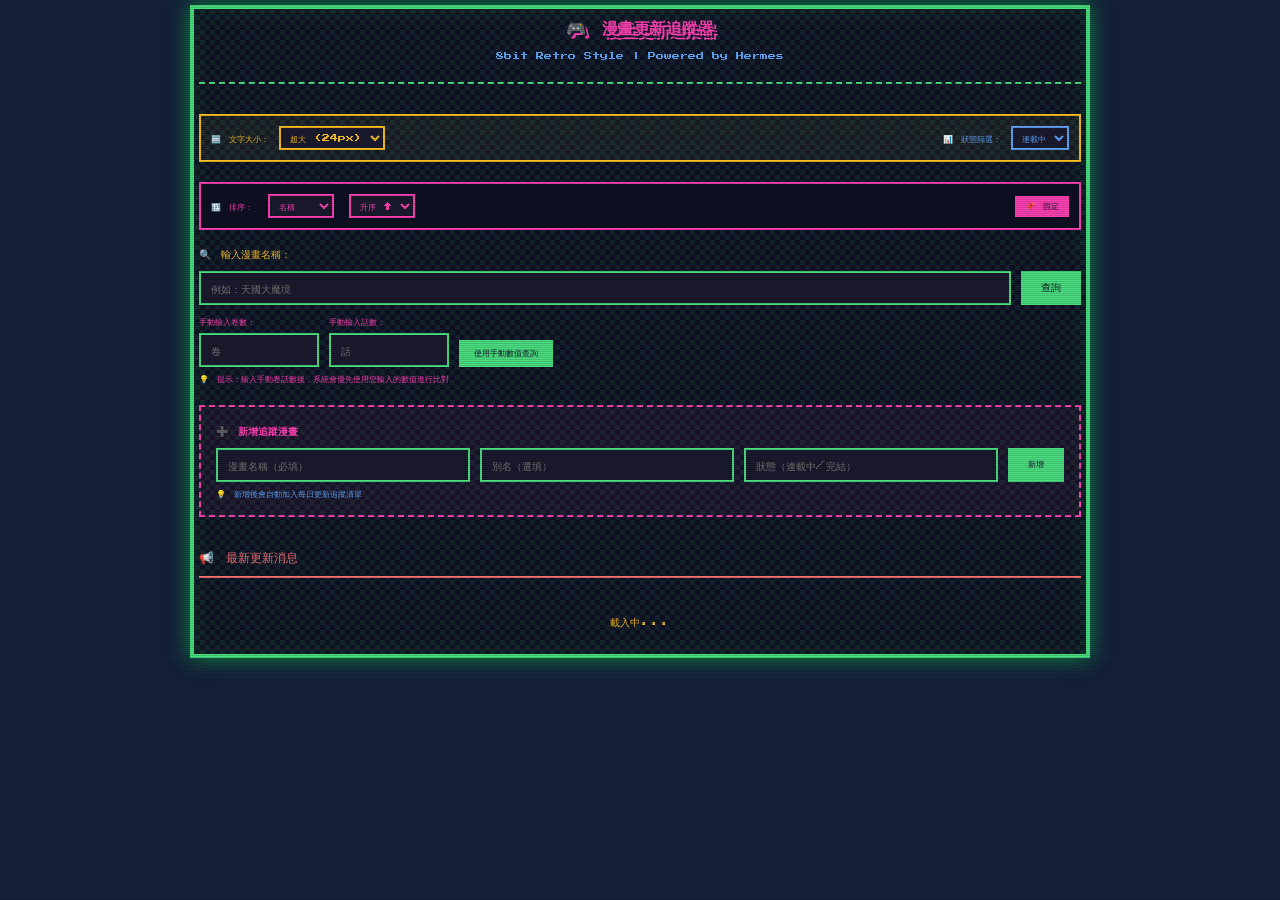
==== static/manga.html @ 92d8df5e "恢復到正常版本：字體更大+封面更大+AniList封面測試 基於提交 8b9b36c，這是之前確認過的穩定版本 準備進行設計美學升級" ====
<!DOCTYPE html>
<html lang="zh-TW">
<head>
    <meta charset="UTF-8">
    <meta name="viewport" content="width=device-width, initial-scale=1.0">
    <title>🎮 漫畫更新追蹤器 | 8bit Retro</title>
    <style>
        @import url('https://fonts.googleapis.com/css2?family=Press+Start+2P&display=swap');
        
        * {
            margin: 0;
            padding: 0;
            box-sizing: border-box;
        }
        
        body {
            background-color: #1a1a2e;
            color: #4ade80;
            font-family: 'Press Start 2P', monospace;
            font-size: var(--base-font-size, 10px);
            line-height: 1.6;
            min-height: 100vh;
            padding: 20px;
            background-image: 
                repeating-linear-gradient(0deg, rgba(0, 255, 65, 0.03) 0px, transparent 1px, transparent 2px, rgba(0, 255, 65, 0.03) 3px),
                repeating-linear-gradient(90deg, rgba(0, 255, 65, 0.03) 0px, transparent 1px, transparent 2px, rgba(0, 255, 65, 0.03) 3px);
        }
        
        .container {
            max-width: 900px;
            margin: 0 auto;
            border: 4px solid #4ade80;
            padding: 20px;
            background-color: rgba(15, 15, 35, 0.9);
            box-shadow: 0 0 20px rgba(0, 255, 65, 0.5),
                        inset 0 0 20px rgba(0, 255, 65, 0.1);
        }
        
        .header {
            text-align: center;
            margin-bottom: 30px;
            padding-bottom: 20px;
            border-bottom: 2px dashed #4ade80;
        }
        
        h1 {
            color: #ff41b4;
            font-size: var(--header-font-size, 16px);
            margin-bottom: 10px;
            text-shadow: 2px 2px 0 #1a1a2e, 4px 4px 0 #ff41b4;
        }
        
        .subtitle {
            color: #60a5fa;
            font-size: var(--small-font-size, 8px);
        }
        
        .controls-bar {
            display: flex;
            justify-content: space-between;
            align-items: center;
            margin-bottom: 20px;
            padding: 10px;
            border: 2px solid #fbbf24;
            background: rgba(255, 255, 65, 0.05);
            flex-wrap: wrap;
            gap: 10px;
        }
        
        .font-size-control, .status-filter {
            display: flex;
            align-items: center;
            gap: 10px;
            font-size: var(--small-font-size, 8px);
        }
        
        .font-size-control { color: #fbbf24; }
        .status-filter { color: #60a5fa; }
        
        .font-size-control select, .status-filter select {
            background: #1a1a2e;
            border: 2px solid;
            color: inherit;
            padding: 5px;
            font-family: 'Press Start 2P', monospace;
            font-size: var(--small-font-size, 8px);
            cursor: pointer;
        }
        
        .font-size-control select { border-color: #fbbf24; }
        .status-filter select { border-color: #60a5fa; }
        
        /* 浮動排序面板 */
        .sort-panel {
            position: sticky;
            top: 0;
            z-index: 100;
            background: rgba(15, 15, 35, 0.95);
            border: 2px solid #ff41b4;
            padding: 10px;
            margin-bottom: 15px;
            display: flex;
            align-items: center;
            gap: 15px;
            flex-wrap: wrap;
            transition: all 0.3s;
        }
        
        .sort-panel.floating {
            position: fixed;
            top: 10px;
            left: 50%;
            transform: translateX(-50%);
            max-width: 900px;
            width: 90%;
            box-shadow: 0 0 30px rgba(255, 65, 180, 0.8);
        }
        
        .sort-panel label {
            color: #ff41b4;
            font-size: var(--small-font-size, 8px);
        }
        
        .sort-panel select, .sort-panel button {
            background: #1a1a2e;
            border: 2px solid #ff41b4;
            color: #ff41b4;
            padding: 5px;
            font-family: 'Press Start 2P', monospace;
            font-size: var(--small-font-size, 8px);
            cursor: pointer;
        }
        
        .sort-panel button:hover {
            background: rgba(255, 65, 180, 0.2);
        }
        
        .sort-panel .toggle-float {
            margin-left: auto;
            background: #ff41b4;
            color: #1a1a2e;
            border: none;
            padding: 5px 10px;
        }
        
        .search-box {
            margin-bottom: 20px;
        }
        
        .search-box label {
            display: block;
            margin-bottom: 10px;
            color: #fbbf24;
            font-size: var(--base-font-size, 10px);
        }
        
        .input-group {
            display: flex;
            gap: 10px;
            margin-bottom: 10px;
        }
        
        input[type="text"], input[type="number"] {
            flex: 1;
            background: #1a1a2e;
            border: 2px solid #4ade80;
            color: #4ade80;
            padding: 10px;
            font-family: 'Press Start 2P', monospace;
            font-size: var(--base-font-size, 10px);
            outline: none;
        }
        
        input[type="text"]:focus, input[type="number"]:focus {
            box-shadow: 0 0 10px rgba(0, 255, 65, 0.8);
        }
        
        .manual-input {
            display: flex;
            gap: 10px;
            margin-top: 10px;
            flex-wrap: wrap;
        }
        
        .manual-input input {
            width: 120px;
        }
        
        .manual-input label {
            font-size: var(--small-font-size, 8px) !important;
            color: #ff41b4 !important;
            margin-bottom: 5px !important;
        }
        
        button {
            background: #4ade80;
            color: #1a1a2e;
            border: none;
            padding: 10px 20px;
            font-family: 'Press Start 2P', monospace;
            font-size: var(--base-font-size, 10px);
            cursor: pointer;
            transition: all 0.3s;
        }
        
        button:hover {
            background: #fbbf24;
            transform: scale(1.05);
        }
        
        button:active {
            transform: scale(0.95);
        }
        
        .add-manga-section {
            margin-top: 20px;
            padding: 15px;
            border: 2px dashed #ff41b4;
            background: rgba(255, 65, 180, 0.05);
        }
        
        .add-manga-section h3 {
            color: #ff41b4;
            font-size: var(--base-font-size, 10px);
            margin-bottom: 10px;
        }
        
        .add-manga-form {
            display: flex;
            gap: 10px;
            flex-wrap: wrap;
        }
        
        .add-manga-form input {
            flex: 1;
            min-width: 150px;
        }
        
        .updates-section {
            margin-top: 30px;
        }
        
        .section-title {
            color: #f87171;
            font-size: var(--base-font-size, 12px);
            margin-bottom: 15px;
            padding-bottom: 10px;
            border-bottom: 2px solid #f87171;
        }
        
        .update-item {
            background: rgba(0, 255, 65, 0.05);
            border: 1px solid #4ade80;
            padding: 15px;
            margin-bottom: 10px;
            transition: all 0.3s;
            font-size: var(--base-font-size, 10px);
            position: relative;
        }
        
        .update-item:hover {
            background: rgba(0, 255, 65, 0.1);
            transform: translateX(5px);
        }
        
        .manga-content {
            display: flex;
            gap: 15px;
            align-items: flex-start;
        }
        
        .manga-cover {
            flex-shrink: 0;
            width: 120px;
            height: 160px;
            border: 2px solid #4ade80;
            overflow: hidden;
            background: rgba(0, 0, 0, 0.3);
            display: flex;
            align-items: center;
            justify-content: center;
        }
        
        .manga-cover img {
            width: 100%;
            height: 100%;
            object-fit: cover;
        }
        
        .manga-cover.no-cover {
            color: #4ade80;
            font-size: var(--tiny-font-size, 7px);
            text-align: center;
            padding: 10px;
            line-height: 1.5;
        }
        
        /* 編輯模式時隱藏封面圖片，顯示輸入框 */
        .update-item.editing .manga-cover img,
        .update-item.editing .manga-cover .no-cover-text {
            display: none !important;
        }
        
        .update-item.editing .cover-edit {
            display: block !important;
        }
        
        .no-cover-text {
            color: #4ade80;
            font-size: var(--tiny-font-size, 7px);
            text-align: center;
            padding: 10px;
            line-height: 1.5;
            display: none;
        }
        
        .manga-details {
            flex: 1;
        }
        
        .update-item.editing {
            background: rgba(255, 65, 180, 0.1);
            border-color: #ff41b4;
        }
        
        .manga-title {
            color: #60a5fa;
            font-size: var(--base-font-size, 10px);
            margin-bottom: 5px;
        }
        
        .manga-info {
            color: #fbbf24;
            font-size: var(--small-font-size, 8px);
            margin-bottom: 3px;
        }
        
        .manga-info input {
            width: 60px;
            padding: 3px;
            margin-right: 5px;
            font-size: var(--small-font-size, 8px);
        }
        
        .manga-info select {
            background: #1a1a2e;
            border: 1px solid #fbbf24;
            color: #fbbf24;
            padding: 2px;
            font-size: var(--small-font-size, 8px);
            font-family: 'Press Start 2P', monospace;
        }
        
        .edit-controls {
            margin-top: 10px;
            display: flex;
            gap: 10px;
        }
        
        .edit-controls button {
            font-size: var(--small-font-size, 8px);
            padding: 5px 10px;
        }
        
        .edit-btn {
            position: absolute;
            top: 10px;
            right: 10px;
            background: #60a5fa;
            color: #1a1a2e;
            border: none;
            padding: 5px 10px;
            font-size: var(--tiny-font-size, 7px);
            cursor: pointer;
            z-index: 10;
        }
        
        .edit-btn:hover {
            background: #4ade80;
        }
        
        .status-badge {
            position: absolute;
            top: 40px;
            right: 10px;
            display: inline-block;
            padding: 3px 8px;
            font-size: var(--tiny-font-size, 7px);
            border: 1px solid;
            margin-top: 0;
            z-index: 10;
        }
        
        /* 刪除按鈕容器 */
        /* 舊的 CSS，已棄用 */
            position: absolute;
            top: 70px;
            right: 10px;
            margin-top: 0;
            z-index: 10;
        }
        
        .status-new { color: #4ade80; border-color: #4ade80; }
        .status-updated { color: #fbbf24; border-color: #fbbf24; }
        .status-ongoing { color: #60a5fa; border-color: #60a5fa; }
        .status-completed { color: #f87171; border-color: #f87171; }
        
        .loading {
            text-align: center;
            color: #fbbf24;
            padding: 20px;
            font-size: var(--base-font-size, 10px);
        }
        
        .error {
            color: #f87171;
            padding: 10px;
            border: 1px solid #f87171;
            background: rgba(255, 65, 65, 0.1);
            margin-top: 10px;
            font-size: var(--base-font-size, 10px);
        }
        
        .success {
            color: #4ade80;
            padding: 10px;
            border: 1px solid #4ade80;
            background: rgba(0, 255, 65, 0.1);
            margin-top: 10px;
            font-size: var(--base-font-size, 10px);
        }
        
        .pixel-border {
            position: relative;
        }
        
        .pixel-border::before {
            content: '';
            position: absolute;
            top: -4px;
            left: -4px;
            right: -4px;
            bottom: -4px;
            background: linear-gradient(45deg, #4ade80 25%, transparent 25%, transparent 75%, #4ade80 75%),
                        linear-gradient(45deg, #4ade80 25%, transparent 25%, transparent 75%, #4ade80 75%);
            background-size: 10px 10px;
            background-position: 0 0, 5px 5px;
            z-index: -1;
        }
        
        #result {
            margin-top: 20px;
        }
        
        .scanlines {
            position: fixed;
            top: 0;
            left: 0;
            width: 100%;
            height: 100%;
            pointer-events: none;
            z-index: 9999;
            background: repeating-linear-gradient(
                0deg,
                rgba(0, 0, 0, 0.15) 0px,
                rgba(0, 0, 0, 0.15) 1px,
                transparent 1px,
                transparent 2px
            );
        }
    
        
        /* 右側按鈕容器 */
        .action-buttons {
            position: absolute;
            top: 10px;
            right: 10px;
            display: flex;
            flex-direction: column;
            gap: 5px;
            align-items: flex-end;
            z-index: 10;
        }
        
        .action-buttons .edit-btn {
            position: static;
        }
        
        .action-buttons .status-badge {
            position: static;
            margin-top: 0;
        }
        
        .action-buttons .delete-btn-container {
            position: static;
            margin-top: 0;
        }
        
        /* 手機優化 */
                        @media (max-width: 768px) {
            :root {
                --base-font-size: 24px;
                --small-font-size: 20px;
                --tiny-font-size: 16px;
            }
            
            body {
                padding: 8px;
                background: #16213e;
                font-family: -apple-system, BlinkMacSystemFont, "Segoe UI", Roboto, sans-serif;
            }
            
            .container {
                padding: 8px;
                max-width: 100%;
            }
            
            /* 獲獎級卡片設計 */
            .update-item {
                flex-direction: column;
                padding: 0;
                margin-bottom: 16px;
                background: linear-gradient(145deg, #1a1a2a 0%, #252540 100%);
                border: 1px solid rgba(0, 255, 65, 0.2);
                border-radius: 16px;
                box-shadow: 
                    0 4px 24px rgba(0, 0, 0, 0.4),
                    0 0 0 1px rgba(0, 255, 65, 0.1) inset;
                position: relative;
                overflow: hidden;
                transition: transform 0.3s cubic-bezier(0.4, 0, 0.2, 1),
                            box-shadow 0.3s cubic-bezier(0.4, 0, 0.2, 1);
            }
            
            .update-item:active {
                transform: scale(0.98);
                box-shadow: 
                    0 2px 12px rgba(0, 0, 0, 0.6),
                    0 0 0 1px rgba(0, 255, 65, 0.2) inset;
            }
            
            /* 卡片頂部裝飾條 */
            .update-item::before {
                content: '';
                position: absolute;
                top: 0;
                left: 0;
                right: 0;
                height: 3px;
                background: linear-gradient(90deg, #4ade80, #60a5fa, #fbbf24);
                opacity: 0.8;
            }
            
            /* 內容區域 */
            .manga-content {
                flex-direction: row;
                padding: 16px;
                gap: 14px;
            }
            
            /* 封面區域 */
            .manga-cover {
                flex-shrink: 0;
                width: 120px;
                height: 160px;
                border-radius: 12px;
                overflow: hidden;
                box-shadow: 0 4px 12px rgba(0, 0, 0, 0.5);
                position: relative;
            }
            
            .cover-image {
                width: 100%;
                height: 100%;
                object-fit: cover;
                border-radius: 12px;
            }
            
            /* 文字內容區域 */
            .manga-details {
                flex: 1;
                min-width: 0;
                display: flex;
                flex-direction: column;
                gap: 6px;
            }
            
            /* 書名樣式 - 現代化 */
            .manga-title {
                max-width: 100%;
                white-space: normal;
                overflow: visible;
                text-overflow: clip;
                font-size: 16px;
                font-weight: 700;
                color: #4ade80;
                line-height: 1.3;
                margin-bottom: 4px;
                text-shadow: 0 0 10px rgba(0, 255, 65, 0.3);
            }
            
            /* 資訊文字 */
            .manga-info {
                font-size: 12px;
                color: #aaa;
                line-height: 1.4;
            }
            
            .manga-info span {
                color: #fff;
                font-weight: 500;
            }
            
            /* 狀態標籤 - 現代化 */
            .status-badge {
                position: static;
                display: inline-block;
                padding: 4px 10px;
                font-size: 10px;
                font-weight: 600;
                border-radius: 20px;
                text-transform: uppercase;
                letter-spacing: 0.5px;
                width: fit-content;
                margin-top: 4px;
            }
            
            .status-ongoing {
                background: rgba(65, 180, 255, 0.2);
                color: #60a5fa;
                border: 1px solid rgba(65, 180, 255, 0.5);
            }
            
            .status-completed {
                background: rgba(255, 65, 65, 0.2);
                color: #f87171;
                border: 1px solid rgba(255, 65, 65, 0.5);
            }
            
            /* 持有 vs 市場最新 - 底層區域 */
            #comparison-${index} {
                max-width: 100% !important;
                margin: 0 !important;
                margin-left: 0 !important;
                background: rgba(0, 0, 0, 0.3) !important;
                border: none !important;
                border-top: 1px solid rgba(255, 255, 255, 0.1) !important;
                border-radius: 0 0 16px 16px !important;
                padding: 14px 16px !important;
                backdrop-filter: blur(10px);
            }
            
            #comparison-${index} > div:first-child {
                font-size: 12px !important;
                font-weight: 600 !important;
                margin-bottom: 8px !important;
            }
            
            /* 操作按鈕 - 底層固定區 */
            .action-buttons {
                position: static !important;
                flex-direction: row !important;
                justify-content: center !important;
                gap: 8px !important;
                padding: 12px 16px !important;
                margin: 0 !important;
                background: rgba(0, 0, 0, 0.2);
                border-top: 1px solid rgba(255, 255, 255, 0.1);
                border-radius: 0 0 16px 16px;
            }
            
            .edit-btn {
                position: static !important;
                background: linear-gradient(135deg, #60a5fa, #0080ff) !important;
                color: #fff !important;
                border: none !important;
                padding: 8px 16px !important;
                border-radius: 8px !important;
                font-size: 11px !important;
                font-weight: 600 !important;
                box-shadow: 0 2px 8px rgba(65, 180, 255, 0.3) !important;
                transition: all 0.2s !important;
            }
            
            .edit-btn:active {
                transform: scale(0.95) !important;
                box-shadow: 0 1px 4px rgba(65, 180, 255, 0.5) !important;
            }
            
            .delete-btn-container {
                position: static !important;
            }
            
            .delete-btn {
                background: linear-gradient(135deg, #f87171, #cc0000) !important;
                color: #fff !important;
                border: none !important;
                padding: 8px 16px !important;
                border-radius: 8px !important;
                font-size: 11px !important;
                font-weight: 600 !important;
                box-shadow: 0 2px 8px rgba(255, 65, 65, 0.3) !important;
                transition: all 0.2s !important;
            }
            
            .delete-btn:active {
                transform: scale(0.95) !important;
                box-shadow: 0 1px 4px rgba(255, 65, 65, 0.5) !important;
            }
        }
            
            body {
                padding: 5px;
                background: #16213e;  /* 更深色的背景 */
            }
            
            .container {
                padding: 5px;
            }
            
            /* 卡片式設計 */
            .update-item {
                flex-direction: row;
                padding: 12px;
                margin-bottom: 10px;
                background: #1a1a2a;  /* 卡片背景 */
                border: 1px solid #333;
                border-radius: 8px;
                box-shadow: 0 2px 8px rgba(0,0,0,0.3);
                position: relative;
                transition: transform 0.2s;
            }
            
            .update-item:active {
                transform: scale(0.98);  /* 點擊反饋 */
            }
            
            /* 封面和內容並排 */
            .manga-content {
                flex-direction: row;
                flex-wrap: wrap;
                width: 100%;
            }
            
            /* 封面區域 */
            .manga-cover {
                margin-right: 15px;
                flex-shrink: 0;
                width: 130px;
                height: 180px;
            }
            
            .cover-image {
                width: 90px;  /* 稍大一些 */
                height: 120px;
                border-radius: 4px;
                box-shadow: 0 2px 4px rgba(0,0,0,0.5);
            }
            
            /* 文字內容區域 */
            .manga-details {
                flex: 1;
                min-width: 0;
                display: flex;
                flex-direction: column;
            }
            
            /* 書名樣式 */
            .manga-title {
                max-width: 100%;
                white-space: normal;
                overflow: visible;
                text-overflow: clip;
                font-size: 14px;
                font-weight: bold;
                margin-bottom: 6px;
                color: #4ade80;
            }
            
            /* 資訊文字 */
            .manga-info {
                font-size: 11px;
                margin-bottom: 4px;
            }
            
            /* 持有 vs 市場最新 - 移到封面右邊 */
            #comparison-${index} {
                max-width: 100% !important;
                margin-left: 0 !important;
                margin-top: 8px;
                background: #252540 !important;  /* 深色背景 */
                border: 1px solid #444 !important;
                border-radius: 6px !important;
                padding: 8px !important;
            }
            
            /* 按鈕容器 - 移到最下方 */
            .action-buttons {
                position: static;
                flex-direction: row;
                flex-wrap: wrap;
                justify-content: center;
                margin-top: 12px;
                padding-top: 10px;
                border-top: 1px solid #333;
                width: 100%;
                gap: 8px;
            }
            
            .action-buttons .edit-btn,
            .action-buttons .status-badge,
            .action-buttons .delete-btn-container {
                margin: 2px;
            }
            
            /* 狀態標籤 */
            .status-badge {
                font-size: 10px;
                padding: 3px 8px;
            }
        }
            
            body {
                padding: 5px;
            }
            
            .container {
                padding: 5px;
            }
            
            .update-item {
                flex-direction: column;
                padding: 8px;
            }
            
            .manga-content {
                flex-direction: row;  /* 手機上封面和內容並排 */
                flex-wrap: wrap;
            }
            
            .manga-content > div:first-child {
                margin-right: 10px;  /* 封面右側間距 */
            }
            
            .manga-details {
                width: 100%;
            }
            
            .action-buttons {
                position: static;
                flex-direction: row;
                flex-wrap: wrap;
                justify-content: flex-end;
                margin-top: 10px;
                padding-top: 10px;
                border-top: 1px solid #333;
                width: 100%;
            }
            
            .cover-image {
                width: 80px;
                height: 110px;
            }
            
            #comparison-${index} {
                max-width: 100% !important;
                margin-left: 0 !important;
                margin-top: 10px;
                flex: 1;  /* 佔據剩餘空間 */
                min-width: 200px;  /* 最小寬度 */
            }
        }
        
        @media (max-width: 480px) {
            :root {
                --base-font-size: 12px;
                --small-font-size: 10px;
                --tiny-font-size: 8px;
            }
            
            .cover-image {
                width: 60px;
                height: 80px;
            }
            
            .manga-title {
                font-size: 12px;
                max-width: 100%;  /* 手機上不需要預留右側空間 */
                white-space: normal;  /* 允許換行 */
                overflow: visible;
                text-overflow: clip;
            }
        }

    
        
        /* 按鈕容器 - 絕對定位在右上角 */
        .update-item {
            position: relative;  /* 讓子元素的 absolute 相對於此元素 */
        }
        
        .edit-btn {
            position: absolute;
            top: 10px;
            right: 10px;
            background: #60a5fa;
            color: #1a1a2e;
            border: none;
            padding: 5px 10px;
            font-size: var(--tiny-font-size, 7px);
            cursor: pointer;
            z-index: 10;
        }
        
        .edit-btn:hover {
            background: #4ade80;
        }
        
        .status-badge {
            position: absolute;
            top: 40px;  /* 在編輯按鈕下方 */
            right: 10px;
            display: inline-block;
            padding: 3px 8px;
            font-size: var(--tiny-font-size, 7px);
            border: 1px solid;
            margin-top: 0;
            z-index: 10;
        }
        
        /* 刪除按鈕容器 - 絕對定位在狀態標籤下方 */
        .delete-btn-container {
            position: absolute;
            top: 70px;  /* 在狀態標籤下方 */
            right: 10px;
            margin-top: 0;
            z-index: 10;
        }
        
        .delete-btn-container .delete-btn {
            background: #f87171;
            color: #fff;
            border: 1px solid #f87171;
            font-size: var(--tiny-font-size, 7px);
            padding: 2px 6px;
            cursor: pointer;
        }
        
        /* 書名過長處理 */
        .manga-title {
            max-width: calc(100% - 120px);  /* 預留右側按鈕空間 */
            overflow: hidden;
            text-overflow: ellipsis;
            white-space: nowrap;
            margin-bottom: 8px;
        }
        
        /* 手機優化 */
        @media (max-width: 768px) {
            :root {
                --base-font-size: 12px;
                --small-font-size: 10px;
                --tiny-font-size: 8px;
            }
            
            body {
                padding: 5px;
            }
            
            .container {
                padding: 5px;
            }
            
            .update-item {
                flex-direction: column;
                padding: 8px;
                position: relative;
            }
            
            .manga-content {
                flex-direction: row;  /* 手機上封面和內容並排 */
                flex-wrap: wrap;
            }
            
            .manga-content > div:first-child {
                margin-right: 10px;  /* 封面右側間距 */
            }
            
            .manga-details {
                width: 100%;
            }
            
            /* 手機上按鈕移到下方，水平排列 */
            .edit-btn {
                position: static;
                margin: 5px 2px;
            }
            
            .status-badge {
                position: static;
                margin: 5px 2px;
            }
            
            .delete-btn-container {
                position: static !important;
                margin: 5px 2px !important;
                text-align: center !important;
            }
            
            /* 手機上按鈕容器 */
            .update-item::after {
                content: '';
                display: table;
                clear: both;
            }
            
            .cover-image {
                width: 80px;
                height: 110px;
            }
            
            .manga-title {
                max-width: 100%;  /* 手機上不需要預留右側空間 */
            }
            
            #comparison-${index} {
                max-width: 100% !important;
                margin-left: 0 !important;
                margin-top: 10px;
                flex: 1;  /* 佔據剩餘空間 */
                min-width: 200px;  /* 最小寬度 */
            }
        }
        
        @media (max-width: 480px) {
            :root {
                --base-font-size: 12px;
                --small-font-size: 10px;
                --tiny-font-size: 8px;
            }
            
            .cover-image {
                width: 60px;
                height: 80px;
            }
            
            .manga-title {
                font-size: 12px;
                max-width: 100%;  /* 手機上不需要預留右側空間 */
                white-space: normal;  /* 允許換行 */
                overflow: visible;
                text-overflow: clip;
            }
        }
    </style>
</head>
<body>
    <div class="scanlines"></div>
    
    <div class="container pixel-border">
        <div class="header">
            <h1>🎮 漫畫更新追蹤器</h1>
            <div class="subtitle">8bit Retro Style | Powered by Hermes</div>
        </div>
        
        <div class="controls-bar">
            <div class="font-size-control">
                <label>🔤 文字大小：</label>
                <select id="fontSizeSelect" onchange="changeFontSize()">
                    <option value="small">小 (10px)</option>
                    <option value="medium">中小 (12px)</option>
                    <option value="default">中 (14px)</option>
                    <option value="large">大 (16px)</option>
                    <option value="xlarge">特大 (20px)</option>
                    <option value="xxlarge" selected>超大 (24px)</option>
                    <option value="xxxlarge">巨大 (28px)</option>
                    <option value="mega">超巨 (32px)</option>
                    <option value="giga">極限 (36px)</option>
                </select>
            </div>
            
            <div class="status-filter">
                <label>📊 狀態篩選：</label>
                <select id="statusFilter" onchange="filterUpdates()">
                    <option value="all">全部</option>
                    <option value="ongoing" selected>連載中</option>
                    <option value="completed">已完結</option>
                </select>
            </div>
        </div>
        
        <!-- 浮動排序面板 -->
        <div class="sort-panel" id="sortPanel">
            <label>🔃 排序：</label>
            <select id="sortField" onchange="sortUpdates()">
                <option value="name">名稱</option>
                <option value="volume">卷數</option>
                <option value="chapter">話數</option>
                <option value="status">狀態</option>
                <option value="author">作者</option>
                <option value="lastModified">更新日期</option>
            </select>
            <select id="sortOrder" onchange="sortUpdates()">
                <option value="asc">升序 ↑</option>
                <option value="desc">降序 ↓</option>
            </select>
            <button class="toggle-float" onclick="toggleFloat()">📌 固定</button>
        </div>
        
        <div class="search-box">
            <label>🔍 輸入漫畫名稱：</label>
            <div class="input-group">
                <input type="text" id="mangaInput" placeholder="例如：天國大魔境" />
                <button onclick="queryManga()">查詢</button>
            </div>
            
            <div class="manual-input">
                <div>
                    <label>手動輸入卷數：</label>
                    <input type="number" id="manualVolume" placeholder="卷" min="0" />
                </div>
                <div>
                    <label>手動輸入話數：</label>
                    <input type="number" id="manualChapter" placeholder="話" min="0" />
                </div>
                <div style="display: flex; align-items: flex-end;">
                    <button onclick="queryMangaWithManual()" style="font-size: var(--small-font-size, 8px); padding: 8px 15px;">使用手動數值查詢</button>
                </div>
            </div>
            <div style="margin-top: 5px; font-size: var(--small-font-size, 8px); color: #ff41b4;">
                💡 提示：輸入手動卷話數後，系統會優先使用您輸入的數值進行比對
            </div>
        </div>
        
        <div id="result"></div>
        
        <div class="add-manga-section">
            <h3>➕ 新增追蹤漫畫</h3>
            <div class="add-manga-form">
                <input type="text" id="newMangaName" placeholder="漫畫名稱（必填）" />
                <input type="text" id="newMangaAlias" placeholder="別名（選填）" />
                <input type="text" id="newMangaStatus" placeholder="狀態（連載中/完結）" />
                <button onclick="addNewManga()" style="font-size: var(--small-font-size, 8px);">新增</button>
            </div>
            <div style="margin-top: 5px; font-size: var(--small-font-size, 8px); color: #60a5fa;">
                💡 新增後會自動加入每日更新追蹤清單
            </div>
        </div>
        
        <div class="updates-section">
            <div class="section-title">📢 最新更新消息</div>
            <div id="updatesList">
                <div class="loading">載入中...</div>
            </div>
        </div>
    </div>
    
    <script>
        // 儲存所有更新資料
        let allUpdates = [];
        let isFloating = false;
        
        // 文字大小設定
        function changeFontSize() {
            const size = document.getElementById('fontSizeSelect').value;
            const root = document.documentElement;
            
            switch(size) {
                case 'small':
                    root.style.setProperty('--base-font-size', '10px');
                    root.style.setProperty('--small-font-size', '8px');
                    root.style.setProperty('--tiny-font-size', '7px');
                    break;
                case 'medium':
                    root.style.setProperty('--base-font-size', '12px');
                    root.style.setProperty('--small-font-size', '10px');
                    root.style.setProperty('--tiny-font-size', '8px');
                    break;
                case 'default':
                    root.style.setProperty('--base-font-size', '14px');
                    root.style.setProperty('--small-font-size', '12px');
                    root.style.setProperty('--tiny-font-size', '10px');
                    break;
                case 'large':
                    root.style.setProperty('--base-font-size', '16px');
                    root.style.setProperty('--small-font-size', '14px');
                    root.style.setProperty('--tiny-font-size', '12px');
                    break;
                case 'xlarge':
                    root.style.setProperty('--base-font-size', '20px');
                    root.style.setProperty('--small-font-size', '16px');
                    root.style.setProperty('--tiny-font-size', '14px');
                    break;
                case 'xxlarge':
                    root.style.setProperty('--base-font-size', '24px');
                    root.style.setProperty('--small-font-size', '20px');
                    root.style.setProperty('--tiny-font-size', '16px');
                    break;
                case 'xxxlarge':
                    root.style.setProperty('--base-font-size', '28px');
                    root.style.setProperty('--small-font-size', '24px');
                    root.style.setProperty('--tiny-font-size', '20px');
                    break;
                case 'mega':
                    root.style.setProperty('--base-font-size', '32px');
                    root.style.setProperty('--small-font-size', '28px');
                    root.style.setProperty('--tiny-font-size', '24px');
                    break;
                case 'giga':
                    root.style.setProperty('--base-font-size', '36px');
                    root.style.setProperty('--small-font-size', '32px');
                    root.style.setProperty('--tiny-font-size', '28px');
                    break;
            }
        }
            
            localStorage.setItem('manga-font-size', size);
        }
        
        // 載入保存的字體大小設定
        window.addEventListener('load', function() {
            const savedSize = localStorage.getItem('manga-font-size');
            if (savedSize) {
                document.getElementById('fontSizeSelect').value = savedSize;
                changeFontSize();
            }
            loadUpdates();
        });
        
        // 切換浮動/固定排序面板
        function toggleFloat() {
            const panel = document.getElementById('sortPanel');
            const btn = panel.querySelector('.toggle-float');
            
            isFloating = !isFloating;
            
            if (isFloating) {
                panel.classList.add('floating');
                btn.textContent = '📍 浮動中';
            } else {
                panel.classList.remove('floating');
                btn.textContent = '📌 固定';
            }
        }
        
        // 排序功能
        function sortUpdates() {
            const field = document.getElementById('sortField').value;
            const order = document.getElementById('sortOrder').value;
            
            allUpdates.sort((a, b) => {
                let valA, valB;
                
                switch(field) {
                    case 'name':
                        valA = (a.name || '').toLowerCase();
                        valB = (b.name || '').toLowerCase();
                        break;
                    case 'volume':
                        valA = parseInt(a.volume) || 0;
                        valB = parseInt(b.volume) || 0;
                        break;
                    case 'chapter':
                        valA = parseInt(a.chapter) || 0;
                        valB = parseInt(b.chapter) || 0;
                        break;
                    case 'status':
                        valA = a.status || '';
                        valB = b.status || '';
                        break;
                    case 'author':
                        valA = (a.author || '未知').toLowerCase();
                        valB = (b.author || '未知').toLowerCase();
                        break;
                    case 'lastModified':
                        // 將日期字符串轉換為時間戳進行比較
                        valA = a.lastModified && a.lastModified !== 'N/A' ? new Date(a.lastModified).getTime() : 0;
                        valB = b.lastModified && b.lastModified !== 'N/A' ? new Date(b.lastModified).getTime() : 0;
                        break;
                    default:
                        return 0;
                }
                
                let result = 0;
                if (typeof valA === 'string') {
                    result = valA.localeCompare(valB);
                } else {
                    result = valA - valB;
                }
                
                return order === 'desc' ? -result : result;
            });
            
            renderUpdates();
        }
        
        // 狀態篩選
        function filterUpdates() {
            const status = document.getElementById('statusFilter').value;
            
            let filtered = allUpdates;
            if (status !== 'all') {
                filtered = allUpdates.filter(update => {
                    if (status === 'ongoing') return update.status !== '完結' && update.status !== 'FINISHED';
                    if (status === 'completed') return update.status === '完結' || update.status === 'FINISHED';
                    return true;
                });
            }
            
            renderUpdates(filtered);
        }
        
        // 渲染更新列表
        function renderUpdates(updates) {
            const updatesList = document.getElementById('updatesList');
            const data = updates || allUpdates;
            
            if (data.length > 0) {
                updatesList.innerHTML = data.map((update, index) => {
                    const isCompleted = update.status === '完結' || update.status === 'FINISHED';
                    const coverUrl = update.cover_url;
                    
                    // 預先處理封面 HTML
                    let coverHtml = '';
                    const coverId = `cover-display-${index}`;
                    if (coverUrl) {
                        coverHtml = `
                            <div class="manga-cover" id="${coverId}">
                                <img src="${coverUrl}" alt="${update.name}" 
                                     onload="console.log('✅ 封面加載成功:', this.src);" 
                                     onerror="if(!this.dataset.retried) { this.dataset.retried = true; if('${update.anilist_id}') { this.src = 'https://anilist.co/img/dir/manga/${update.anilist_id}.jpg'; } else { this.parentElement.classList.add('no-cover'); this.style.display='none'; this.nextElementSibling.style.display='block'; } }" />
                                <div class="no-cover-text" style="display:none;">📚<br>無封面</div>
                                <div class="cover-edit" style="display:none; margin-top:5px; text-align:center;">
                                    <small style="color:#4ade80; font-size:var(--tiny-font-size, 7px);">封面URL:</small><br>
                                    <input type="text" id="edit-cover-${index}" value="${coverUrl}" placeholder="輸入封面圖片URL" style="width:90px; font-size:var(--tiny-font-size, 7px); background:#000; color:#4ade80; border:1px solid #4ade80;" />
                                </div>
                            </div>
                        `;
                    } else {
                        coverHtml = `
                            <div class="manga-cover no-cover" id="${coverId}">
                                📚<br>無封面
                                <div class="cover-edit" style="display:none; margin-top:5px; text-align:center;">
                                    <small style="color:#4ade80; font-size:var(--tiny-font-size, 7px);">封面URL:</small><br>
                                    <input type="text" id="edit-cover-${index}" value="" placeholder="輸入封面圖片URL" style="width:90px; font-size:var(--tiny-font-size, 7px); background:#000; color:#4ade80; border:1px solid #4ade80;" />
                                </div>
                            </div>
                        `;
                    }
                    
                    return `
                        <div class="update-item" id="item-${index}">
                            <div class="action-buttons">
                            <button class="edit-btn" onclick="toggleEdit(${index})">✏️ 編輯</button>
                            <span class="status-badge ${isCompleted ? 'status-completed' : 'status-ongoing'}">
                                ${isCompleted ? '已完結' : '連載中'}
                            </span>
                            
                            <div class="manga-content">
                                ${coverHtml}
                                
                                <div class="manga-details" style="display:flex; flex-wrap:wrap; align-items:flex-start;">
                                    <div style="flex:1; min-width:0;">
                                        <div class="manga-title" style="margin-bottom:8px;" title="${update.name}">
                                            📚 ${update.name}
                                        </div>
                                    <div class="manga-info" id="author-info-${index}">
                                        <span class="info-display">
                                            作者: ${update.author || '未知'}
                                        </span>
                                        <span class="info-edit" style="display:none;">
                                            作者: <input type="text" id="edit-author-${index}" value="${update.author || ''}" />
                                        </span>
                                    </div>
                                    <div class="manga-info" id="date-info-${index}">
                                        <span class="info-display">
                                            更新: ${update.lastModified || 'N/A'}
                                        </span>
                                        <span class="info-edit" style="display:none;">
                                            更新: <input type="text" id="edit-date-${index}" value="${update.lastModified || ''}" placeholder="YYYY-MM-DD" />
                                        </span>
                                    </div>
                                    <div class="manga-info" id="info-${index}">
                                        <span class="info-display">
                                            卷數: ${update.volume || 'N/A'}
                                        </span>
                                        <span class="info-edit" style="display:none;">
                                            卷數: <input type="number" id="edit-volume-${index}" value="${update.volume || 0}" min="0" />
                                        </span>
                                    </div>
                                    <div class="manga-info" id="chapter-info-${index}">
                                        <span class="info-display">
                                            話數: ${update.chapter || 'N/A'}
                                        </span>
                                        <span class="info-edit" style="display:none;">
                                            話數: <input type="number" id="edit-chapter-${index}" value="${update.chapter || 0}" min="0" />
                                        </span>
                                    </div>
                                    <div class="manga-info" id="status-info-${index}">
                                        <span class="info-display">
                                            狀態: ${update.status || 'N/A'}
                                        </span>
                                        <span class="info-edit" style="display:none;">
                                            狀態: 
                                            <select id="edit-status-${index}">
                                                <option value="RELEASING" ${update.status === 'RELEASING' ? 'selected' : ''}>連載中</option>
                                                <option value="FINISHED" ${update.status === 'FINISHED' || update.status === '完結' ? 'selected' : ''}>已完結</option>
                                            </select>
                                        </span>
                                    </div>
                                    </div>
                                    
                                    <div class="manga-info" id="comparison-${index}" style="background:#1a1a1a; padding:8px; border:1px solid #333; border-radius:4px; margin-left:5px; max-width:250px; flex-shrink:0;">
                                        <div style="color:#fbbf24; font-size:var(--small-font-size, 10px); margin-bottom:4px;">📊 持有 vs 市場最新</div>
                                        <div style="color:#4ade80; font-size:var(--tiny-font-size, 7px);">
                                            📦 我手上的（Komga）：卷${update.new_volumes || update.volume || '?'} 話${update.new_chapters || update.chapter || '?'}
                                        </div>
                                        <div style="margin-top:6px; padding-top:6px; border-top:1px dashed #333;">
                                            <div style="color:#34d399; font-size:var(--tiny-font-size, 7px); margin-bottom:2px;">🌐 市場最新資料：</div>
                                            ${update.market_jp_volumes ? `<div style="color:#888; font-size:6px;">・日本版：卷${update.market_jp_volumes}（${update.market_source}）</div>` : ''}
                                            ${update.market_tw_volumes ? `<div style="color:#888; font-size:6px;">・台灣版：卷${update.market_tw_volumes}（${update.market_source}）</div>` : ''}
                                            ${update.market_chapters ? `<div style="color:#888; font-size:6px;">・話數：話${update.market_chapters}（${update.market_source}）</div>` : ''}
                                        </div>
                                        ${update.market_jp_volumes && update.new_volumes && update.market_jp_volumes > update.new_volumes ? 
                                            `<div style="color:#f87171; font-size:var(--tiny-font-size, 7px); margin-top:4px;">⚠️ 落後日本版 ${update.market_jp_volumes - update.new_volumes} 卷</div>` : 
                                            (update.market_chapters && update.new_chapters && update.market_chapters > update.new_chapters ? 
                                                `<div style="color:#f87171; font-size:var(--tiny-font-size, 7px); margin-top:4px;">⚠️ 落後 ${update.market_chapters - update.new_chapters} 話</div>` : 
                                                '<div style="color:#4ade80; font-size:var(--tiny-font-size, 7px); margin-top:4px;">✅ 已是最新</div>')}
                                        <div style="margin-top:4px; font-size:var(--tiny-font-size, 7px);">
                                            🔗 來源：
                                            ${update.anilist_id ? `<a href="https://anilist.co/manga/${update.anilist_id}" target="_blank" style="color:#60a5fa; margin-right:4px;">AniList</a>` : ''}
                                            ${update.mangadex_id ? `<a href="https://mangadex.org/title/${update.mangadex_id}" target="_blank" style="color:#60a5fa; margin-right:4px;">MangaDex</a>` : ''}
                                            <a href="https://zh.wikipedia.org/wiki/${encodeURIComponent(update.name)}" target="_blank" style="color:#60a5fa; margin-right:4px;">維基百科</a>
                                            ${update.name.includes('天國大魔境') ? `<a href="https://www.kodansha.co.jp/comic/products/0000423405" target="_blank" style="color:#60a5fa;">講談社</a>` : ''}
                                        </div>
                                    </div>
                                    <div class="edit-controls" id="edit-controls-${index}" style="display:none;">
                                        <button onclick="saveEdit(${index})" style="background:#4ade80;">💾 保存</button>
                                        <button onclick="cancelEdit(${index})" style="background:#f87171;">✖ 取消</button>
                                    </div>
                                    
                                    <div class="delete-btn-container">
                                        <button class="delete-btn" onclick="deleteManga(${index})" style="background:#f87171; color:#fff; border:1px solid #f87171; font-size:var(--tiny-font-size, 7px); padding:2px 6px; cursor:pointer;">🗑️ 刪除</button>
                                    </div>
                                </div>
                            </div>
                        </div>
                    </div>
                    `;
                }).join('');
            } else {
                updatesList.innerHTML = '<div class="loading">目前沒有更新消息</div>';
            }
        }
        
        // 切換編輯模式
        function toggleEdit(index) {
            const item = document.getElementById(`item-${index}`);
            const displays = item.querySelectorAll('.info-display');
            const edits = item.querySelectorAll('.info-edit');
            const controls = document.getElementById(`edit-controls-${index}`);
            const coverDisplay = document.getElementById(`cover-display-${index}`);
            const coverEdit = coverDisplay ? coverDisplay.querySelector('.cover-edit') : null;
            
            item.classList.toggle('editing');
            
            displays.forEach(el => {
                el.style.display = item.classList.contains('editing') ? 'none' : 'inline';
            });
            edits.forEach(el => {
                el.style.display = item.classList.contains('editing') ? 'inline' : 'none';
            });
            controls.style.display = item.classList.contains('editing') ? 'flex' : 'none';
            
            // 切換封面編輯
            if (coverEdit) {
                if (item.classList.contains('editing')) {
                    coverEdit.style.display = 'block';
                } else {
                    coverEdit.style.display = 'none';
                }
            }
        }
        
        // 保存編輯
        async function saveEdit(index) {
            const item = allUpdates[index];
            const newVolume = document.getElementById(`edit-volume-${index}`).value;
            const newChapter = document.getElementById(`edit-chapter-${index}`).value;
            const newStatus = document.getElementById(`edit-status-${index}`).value;
            const newAuthor = document.getElementById(`edit-author-${index}`).value.trim();
            const newDate = document.getElementById(`edit-date-${index}`).value.trim();
            const newCover = document.getElementById(`edit-cover-${index}`).value.trim();
            
            try {
                const response = await fetch('/api/manga/update', {
                    method: 'POST',
                    headers: {'Content-Type': 'application/json'},
                    body: JSON.stringify({
                        name: item.name,
                        volume: newVolume ? parseInt(newVolume) : null,
                        chapter: newChapter ? parseInt(newChapter) : null,
                        status: newStatus,
                        author: newAuthor || null,
                        lastModified: newDate || null,
                        cover_url: newCover || null
                    })
                });
                
                const data = await response.json();
                
                if (data.success) {
                    // 更新本地資料
                    allUpdates[index].volume = newVolume ? parseInt(newVolume) : null;
                    allUpdates[index].chapter = newChapter ? parseInt(newChapter) : null;
                    allUpdates[index].status = newStatus === 'FINISHED' ? '完結' : 'RELEASING';
                    allUpdates[index].author = newAuthor || '未知';
                    allUpdates[index].lastModified = newDate || 'N/A';
                    allUpdates[index].cover_url = newCover || null;
                    
                    // 重新渲染
                    renderUpdates();
                    
                    document.getElementById('result').innerHTML = 
                        '<div class="success">✅ 已更新漫畫資料：' + item.name + '</div>';
                    
                    setTimeout(() => {
                        document.getElementById('result').innerHTML = '';
                    }, 3000);
                } else {
                    document.getElementById('result').innerHTML = 
                        `<div class="error">保存失敗: ${data.error || '未知錯誤'}</div>`;
                }
            } catch (error) {
                document.getElementById('result').innerHTML = 
                    `<div class="error">保存失敗: ${error.message}</div>`;
            }
        }
        function cancelEdit(index) {
            toggleEdit(index);
        }
        
        // 載入最新更新
        async function loadUpdates() {
            try {
                const response = await fetch('/api/manga/updates');
                const data = await response.json();
                
                if (data.updates && data.updates.length > 0) {
                    allUpdates = data.updates;
                    renderUpdates();
                } else {
                    document.getElementById('updatesList').innerHTML = 
                        '<div class="loading">目前沒有更新消息</div>';
                }
            } catch (error) {
                document.getElementById('updatesList').innerHTML = 
                    `<div class="error">載入失敗: ${error.message}</div>`;
            }
        }
        
        // 查詢漫畫
        async function queryManga() {
            const input = document.getElementById('mangaInput');
            const mangaName = input.value.trim();
            
            if (!mangaName) {
                alert('請輸入漫畫名稱！');
                return;
            }
            
            const resultDiv = document.getElementById('result');
            resultDiv.innerHTML = '<div class="loading">查詢中...</div>';
            
            try {
                const response = await fetch('/api/manga/query', {
                    method: 'POST',
                    headers: {'Content-Type': 'application/json'},
                    body: JSON.stringify({name: mangaName})
                });
                
                const data = await response.json();
                
                if (data.success) {
                    resultDiv.innerHTML = `
                        <div class="success">
                            <div class="manga-title">✅ ${data.name}</div>
                            <div class="manga-info">來源: ${data.source || 'N/A'}</div>
                            <div class="manga-info">最新話數: ${data.chapter || 'N/A'}</div>
                            <div class="manga-info">狀態: ${data.status || 'N/A'}</div>
                            ${data.message ? `<div class="manga-info" style="margin-top:10px;">${data.message}</div>` : ''}
                        </div>
                    `;
                } else {
                    resultDiv.innerHTML = `<div class="error">查詢失敗: ${data.error || '未知錯誤'}</div>`;
                }
            } catch (error) {
                resultDiv.innerHTML = `<div class="error">查詢失敗: ${error.message}</div>`;
            }
        }
        
        // 使用手動輸入的卷話數查詢
        async function queryMangaWithManual() {
            const input = document.getElementById('mangaInput');
            const mangaName = input.value.trim();
            const manualVolume = document.getElementById('manualVolume').value;
            const manualChapter = document.getElementById('manualChapter').value;
            
            if (!mangaName) {
                alert('請輸入漫畫名稱！');
                return;
            }
            
            const resultDiv = document.getElementById('result');
            resultDiv.innerHTML = '<div class="loading">使用手動數值查詢中...</div>';
            
            try {
                const response = await fetch('/api/manga/query', {
                    method: 'POST',
                    headers: {'Content-Type': 'application/json'},
                    body: JSON.stringify({
                        name: mangaName,
                        manual_volume: manualVolume ? parseInt(manualVolume) : null,
                        manual_chapter: manualChapter ? parseInt(manualChapter) : null
                    })
                });
                
                const data = await response.json();
                
                if (data.success) {
                    let message = data.message || '';
                    if (manualVolume || manualChapter) {
                        message += `<br>📌 使用手動數值：卷=${manualVolume || '未輸入'}, 話=${manualChapter || '未輸入'}`;
                    }
                    
                    resultDiv.innerHTML = `
                        <div class="success">
                            <div class="manga-title">✅ ${data.name}</div>
                            <div class="manga-info">來源: ${data.source || 'N/A'}</div>
                            <div class="manga-info">最新話數: ${data.chapter || 'N/A'}</div>
                            <div class="manga-info">狀態: ${data.status || 'N/A'}</div>
                            ${message ? `<div class="manga-info" style="margin-top:10px;">${message}</div>` : ''}
                        </div>
                    `;
                } else {
                    resultDiv.innerHTML = `<div class="error">查詢失敗: ${data.error || '未知錯誤'}</div>`;
                }
            } catch (error) {
                resultDiv.innerHTML = `<div class="error">查詢失敗: ${error.message}</div>`;
            }
        }
        
        // 新增漫畫
        async function addNewManga() {
            const name = document.getElementById('newMangaName').value.trim();
            const alias = document.getElementById('newMangaAlias').value.trim();
            const status = document.getElementById('newMangaStatus').value.trim();
            
            if (!name) {
                alert('請輸入漫畫名稱！');
                return;
            }
            
            const resultDiv = document.getElementById('result');
            resultDiv.innerHTML = '<div class="loading">新增中...</div>';
            
            try {
                const response = await fetch('/api/manga/add', {
                    method: 'POST',
                    headers: {'Content-Type': 'application/json'},
                    body: JSON.stringify({
                        name: name,
                        alias: alias,
                        status: status || '連載中'
                    })
                });
                
                const data = await response.json();
                
                if (data.success) {
                    resultDiv.innerHTML = `
                        <div class="success">
                            ✅ 成功新增漫畫：${name}<br>
                            ${data.message || ''}
                        </div>
                    `;
                    document.getElementById('newMangaName').value = '';
                    document.getElementById('newMangaAlias').value = '';
                    document.getElementById('newMangaStatus').value = '';
                    
                    setTimeout(() => loadUpdates(), 2000);
                } else {
                    resultDiv.innerHTML = `<div class="error">新增失敗: ${data.error || '未知錯誤'}</div>`;
                }
            } catch (error) {
                resultDiv.innerHTML = `<div class="error">新增失敗: ${error.message}</div>`;
            }
        }
        
        // 刪除漫畫（含確認對話框）
        async function deleteManga(index) {
            const item = allUpdates[index];
            if (!item) return;
            
            // 確認對話框，防止誤觸
            if (!confirm(`確定要刪除《${item.name}》嗎？\n\n此操作無法復原！`)) {
                return;
            }
            
            try {
                const response = await fetch('/api/manga/delete', {
                    method: 'POST',
                    headers: {'Content-Type': 'application/json'},
                    body: JSON.stringify({name: item.name})
                });
                
                const result = await response.json();
                
                if (result.success) {
                    alert('✅ ' + result.message);
                    // 重新載入列表
                    loadUpdates();
                } else {
                    alert('❌ 刪除失敗: ' + (result.error || '未知錯誤'));
                }
            } catch (error) {
                alert('❌ 刪除失敗: ' + error.message);
            }
        }
        
        // 允許按 Enter 鍵查詢
        document.getElementById('mangaInput').addEventListener('keypress', function(e) {
            if (e.key === 'Enter') {
                queryManga();
            }
        });
    </script>
</body>
</html>
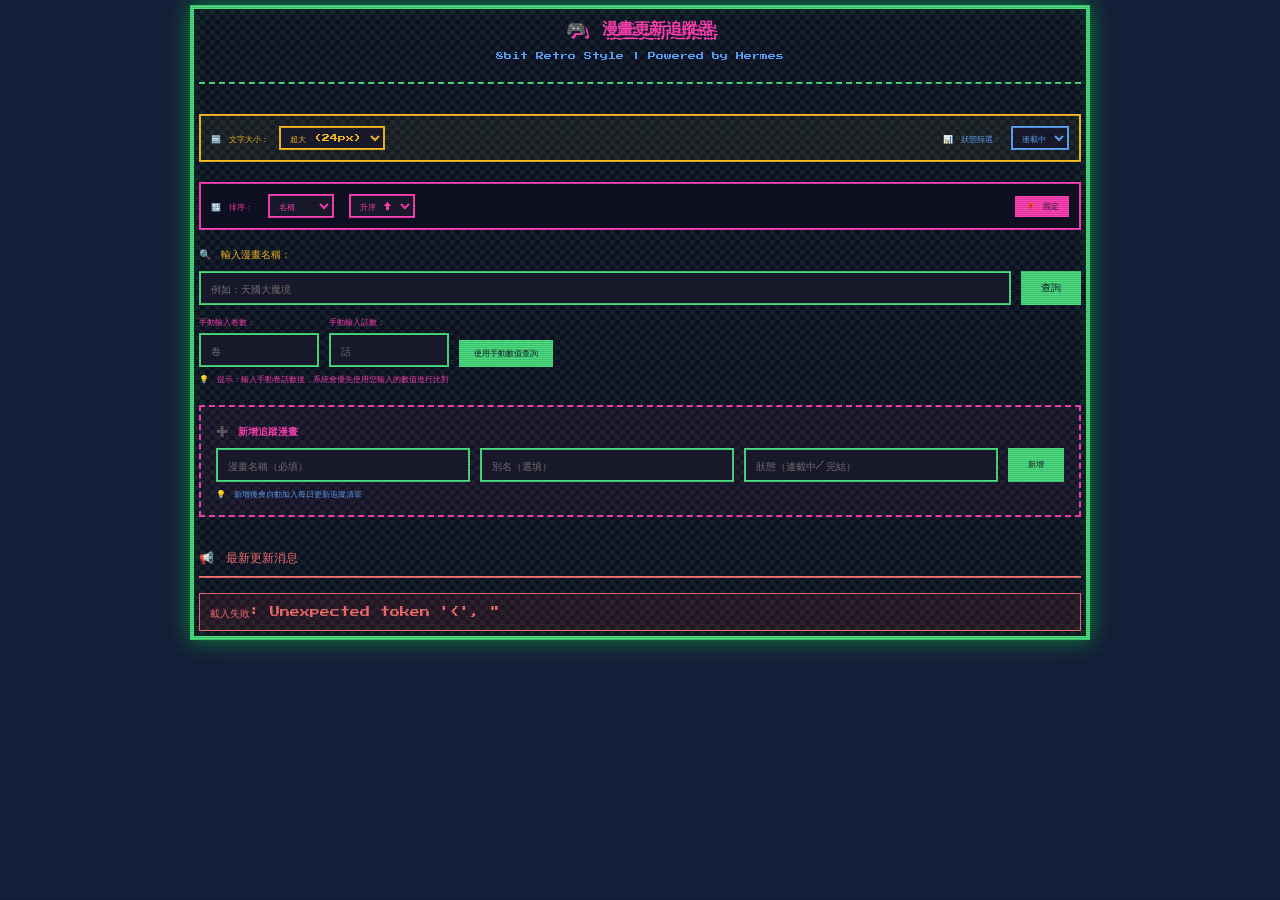
==== commit 1befb6bb: "修復 changeFontSize() 語法錯誤 + 移除 --tiny-font-size - 移除函數外多餘的 } - localStorage.setItem 移回函數內部 - 移除所有 --t" ====
--- a/static/manga.html
+++ b/static/manga.html
@@ -289,7 +289,7 @@
         
         .manga-cover.no-cover {
             color: #4ade80;
-            font-size: var(--tiny-font-size, 7px);
+            font-size: var(--small-font-size, 7px);
             text-align: center;
             padding: 10px;
             line-height: 1.5;
@@ -307,7 +307,7 @@
         
         .no-cover-text {
             color: #4ade80;
-            font-size: var(--tiny-font-size, 7px);
+            font-size: var(--small-font-size, 7px);
             text-align: center;
             padding: 10px;
             line-height: 1.5;
@@ -370,7 +370,7 @@
             color: #1a1a2e;
             border: none;
             padding: 5px 10px;
-            font-size: var(--tiny-font-size, 7px);
+            font-size: var(--small-font-size, 7px);
             cursor: pointer;
             z-index: 10;
         }
@@ -385,7 +385,7 @@
             right: 10px;
             display: inline-block;
             padding: 3px 8px;
-            font-size: var(--tiny-font-size, 7px);
+            font-size: var(--small-font-size, 7px);
             border: 1px solid;
             margin-top: 0;
             z-index: 10;
@@ -501,7 +501,7 @@
             :root {
                 --base-font-size: 24px;
                 --small-font-size: 20px;
-                --tiny-font-size: 16px;
+                --small-font-size: 16px;
             }
             
             body {
@@ -875,7 +875,7 @@
             :root {
                 --base-font-size: 12px;
                 --small-font-size: 10px;
-                --tiny-font-size: 8px;
+                --small-font-size: 8px;
             }
             
             .cover-image {
@@ -907,7 +907,7 @@
             color: #1a1a2e;
             border: none;
             padding: 5px 10px;
-            font-size: var(--tiny-font-size, 7px);
+            font-size: var(--small-font-size, 7px);
             cursor: pointer;
             z-index: 10;
         }
@@ -922,7 +922,7 @@
             right: 10px;
             display: inline-block;
             padding: 3px 8px;
-            font-size: var(--tiny-font-size, 7px);
+            font-size: var(--small-font-size, 7px);
             border: 1px solid;
             margin-top: 0;
             z-index: 10;
@@ -941,7 +941,7 @@
             background: #f87171;
             color: #fff;
             border: 1px solid #f87171;
-            font-size: var(--tiny-font-size, 7px);
+            font-size: var(--small-font-size, 7px);
             padding: 2px 6px;
             cursor: pointer;
         }
@@ -960,7 +960,7 @@
             :root {
                 --base-font-size: 12px;
                 --small-font-size: 10px;
-                --tiny-font-size: 8px;
+                --small-font-size: 8px;
             }
             
             body {
@@ -1036,7 +1036,7 @@
             :root {
                 --base-font-size: 12px;
                 --small-font-size: 10px;
-                --tiny-font-size: 8px;
+                --small-font-size: 8px;
             }
             
             .cover-image {
@@ -1169,52 +1169,51 @@
                 case 'small':
                     root.style.setProperty('--base-font-size', '10px');
                     root.style.setProperty('--small-font-size', '8px');
-                    root.style.setProperty('--tiny-font-size', '7px');
+                    root.style.setProperty('--small-font-size', '7px');
                     break;
                 case 'medium':
                     root.style.setProperty('--base-font-size', '12px');
                     root.style.setProperty('--small-font-size', '10px');
-                    root.style.setProperty('--tiny-font-size', '8px');
+                    root.style.setProperty('--small-font-size', '8px');
                     break;
                 case 'default':
                     root.style.setProperty('--base-font-size', '14px');
                     root.style.setProperty('--small-font-size', '12px');
-                    root.style.setProperty('--tiny-font-size', '10px');
+                    root.style.setProperty('--small-font-size', '10px');
                     break;
                 case 'large':
                     root.style.setProperty('--base-font-size', '16px');
                     root.style.setProperty('--small-font-size', '14px');
-                    root.style.setProperty('--tiny-font-size', '12px');
+                    root.style.setProperty('--small-font-size', '12px');
                     break;
                 case 'xlarge':
                     root.style.setProperty('--base-font-size', '20px');
                     root.style.setProperty('--small-font-size', '16px');
-                    root.style.setProperty('--tiny-font-size', '14px');
+                    root.style.setProperty('--small-font-size', '14px');
                     break;
                 case 'xxlarge':
                     root.style.setProperty('--base-font-size', '24px');
                     root.style.setProperty('--small-font-size', '20px');
-                    root.style.setProperty('--tiny-font-size', '16px');
+                    root.style.setProperty('--small-font-size', '16px');
                     break;
                 case 'xxxlarge':
                     root.style.setProperty('--base-font-size', '28px');
                     root.style.setProperty('--small-font-size', '24px');
-                    root.style.setProperty('--tiny-font-size', '20px');
+                    root.style.setProperty('--small-font-size', '20px');
                     break;
                 case 'mega':
                     root.style.setProperty('--base-font-size', '32px');
                     root.style.setProperty('--small-font-size', '28px');
-                    root.style.setProperty('--tiny-font-size', '24px');
+                    root.style.setProperty('--small-font-size', '24px');
                     break;
                 case 'giga':
                     root.style.setProperty('--base-font-size', '36px');
                     root.style.setProperty('--small-font-size', '32px');
-                    root.style.setProperty('--tiny-font-size', '28px');
+                    root.style.setProperty('--small-font-size', '28px');
                     break;
             }
-        }
-            
-            localStorage.setItem('manga-font-size', size);
+            localStorage.setItem(manga-font-size, size);
+            
         }
         
         // 載入保存的字體大小設定
@@ -1331,8 +1330,8 @@
                                      onerror="if(!this.dataset.retried) { this.dataset.retried = true; if('${update.anilist_id}') { this.src = 'https://anilist.co/img/dir/manga/${update.anilist_id}.jpg'; } else { this.parentElement.classList.add('no-cover'); this.style.display='none'; this.nextElementSibling.style.display='block'; } }" />
                                 <div class="no-cover-text" style="display:none;">📚<br>無封面</div>
                                 <div class="cover-edit" style="display:none; margin-top:5px; text-align:center;">
-                                    <small style="color:#4ade80; font-size:var(--tiny-font-size, 7px);">封面URL:</small><br>
-                                    <input type="text" id="edit-cover-${index}" value="${coverUrl}" placeholder="輸入封面圖片URL" style="width:90px; font-size:var(--tiny-font-size, 7px); background:#000; color:#4ade80; border:1px solid #4ade80;" />
+                                    <small style="color:#4ade80; font-size:var(--small-font-size, 7px);">封面URL:</small><br>
+                                    <input type="text" id="edit-cover-${index}" value="${coverUrl}" placeholder="輸入封面圖片URL" style="width:90px; font-size:var(--small-font-size, 7px); background:#000; color:#4ade80; border:1px solid #4ade80;" />
                                 </div>
                             </div>
                         `;
@@ -1341,8 +1340,8 @@
                             <div class="manga-cover no-cover" id="${coverId}">
                                 📚<br>無封面
                                 <div class="cover-edit" style="display:none; margin-top:5px; text-align:center;">
-                                    <small style="color:#4ade80; font-size:var(--tiny-font-size, 7px);">封面URL:</small><br>
-                                    <input type="text" id="edit-cover-${index}" value="" placeholder="輸入封面圖片URL" style="width:90px; font-size:var(--tiny-font-size, 7px); background:#000; color:#4ade80; border:1px solid #4ade80;" />
+                                    <small style="color:#4ade80; font-size:var(--small-font-size, 7px);">封面URL:</small><br>
+                                    <input type="text" id="edit-cover-${index}" value="" placeholder="輸入封面圖片URL" style="width:90px; font-size:var(--small-font-size, 7px); background:#000; color:#4ade80; border:1px solid #4ade80;" />
                                 </div>
                             </div>
                         `;
@@ -1412,21 +1411,21 @@
                                     
                                     <div class="manga-info" id="comparison-${index}" style="background:#1a1a1a; padding:8px; border:1px solid #333; border-radius:4px; margin-left:5px; max-width:250px; flex-shrink:0;">
                                         <div style="color:#fbbf24; font-size:var(--small-font-size, 10px); margin-bottom:4px;">📊 持有 vs 市場最新</div>
-                                        <div style="color:#4ade80; font-size:var(--tiny-font-size, 7px);">
+                                        <div style="color:#4ade80; font-size:var(--small-font-size, 7px);">
                                             📦 我手上的（Komga）：卷${update.new_volumes || update.volume || '?'} 話${update.new_chapters || update.chapter || '?'}
                                         </div>
                                         <div style="margin-top:6px; padding-top:6px; border-top:1px dashed #333;">
-                                            <div style="color:#34d399; font-size:var(--tiny-font-size, 7px); margin-bottom:2px;">🌐 市場最新資料：</div>
+                                            <div style="color:#34d399; font-size:var(--small-font-size, 7px); margin-bottom:2px;">🌐 市場最新資料：</div>
                                             ${update.market_jp_volumes ? `<div style="color:#888; font-size:6px;">・日本版：卷${update.market_jp_volumes}（${update.market_source}）</div>` : ''}
                                             ${update.market_tw_volumes ? `<div style="color:#888; font-size:6px;">・台灣版：卷${update.market_tw_volumes}（${update.market_source}）</div>` : ''}
                                             ${update.market_chapters ? `<div style="color:#888; font-size:6px;">・話數：話${update.market_chapters}（${update.market_source}）</div>` : ''}
                                         </div>
                                         ${update.market_jp_volumes && update.new_volumes && update.market_jp_volumes > update.new_volumes ? 
-                                            `<div style="color:#f87171; font-size:var(--tiny-font-size, 7px); margin-top:4px;">⚠️ 落後日本版 ${update.market_jp_volumes - update.new_volumes} 卷</div>` : 
+                                            `<div style="color:#f87171; font-size:var(--small-font-size, 7px); margin-top:4px;">⚠️ 落後日本版 ${update.market_jp_volumes - update.new_volumes} 卷</div>` : 
                                             (update.market_chapters && update.new_chapters && update.market_chapters > update.new_chapters ? 
-                                                `<div style="color:#f87171; font-size:var(--tiny-font-size, 7px); margin-top:4px;">⚠️ 落後 ${update.market_chapters - update.new_chapters} 話</div>` : 
-                                                '<div style="color:#4ade80; font-size:var(--tiny-font-size, 7px); margin-top:4px;">✅ 已是最新</div>')}
-                                        <div style="margin-top:4px; font-size:var(--tiny-font-size, 7px);">
+                                                `<div style="color:#f87171; font-size:var(--small-font-size, 7px); margin-top:4px;">⚠️ 落後 ${update.market_chapters - update.new_chapters} 話</div>` : 
+                                                '<div style="color:#4ade80; font-size:var(--small-font-size, 7px); margin-top:4px;">✅ 已是最新</div>')}
+                                        <div style="margin-top:4px; font-size:var(--small-font-size, 7px);">
                                             🔗 來源：
                                             ${update.anilist_id ? `<a href="https://anilist.co/manga/${update.anilist_id}" target="_blank" style="color:#60a5fa; margin-right:4px;">AniList</a>` : ''}
                                             ${update.mangadex_id ? `<a href="https://mangadex.org/title/${update.mangadex_id}" target="_blank" style="color:#60a5fa; margin-right:4px;">MangaDex</a>` : ''}
@@ -1440,7 +1439,7 @@
                                     </div>
                                     
                                     <div class="delete-btn-container">
-                                        <button class="delete-btn" onclick="deleteManga(${index})" style="background:#f87171; color:#fff; border:1px solid #f87171; font-size:var(--tiny-font-size, 7px); padding:2px 6px; cursor:pointer;">🗑️ 刪除</button>
+                                        <button class="delete-btn" onclick="deleteManga(${index})" style="background:#f87171; color:#fff; border:1px solid #f87171; font-size:var(--small-font-size, 7px); padding:2px 6px; cursor:pointer;">🗑️ 刪除</button>
                                     </div>
                                 </div>
                             </div>
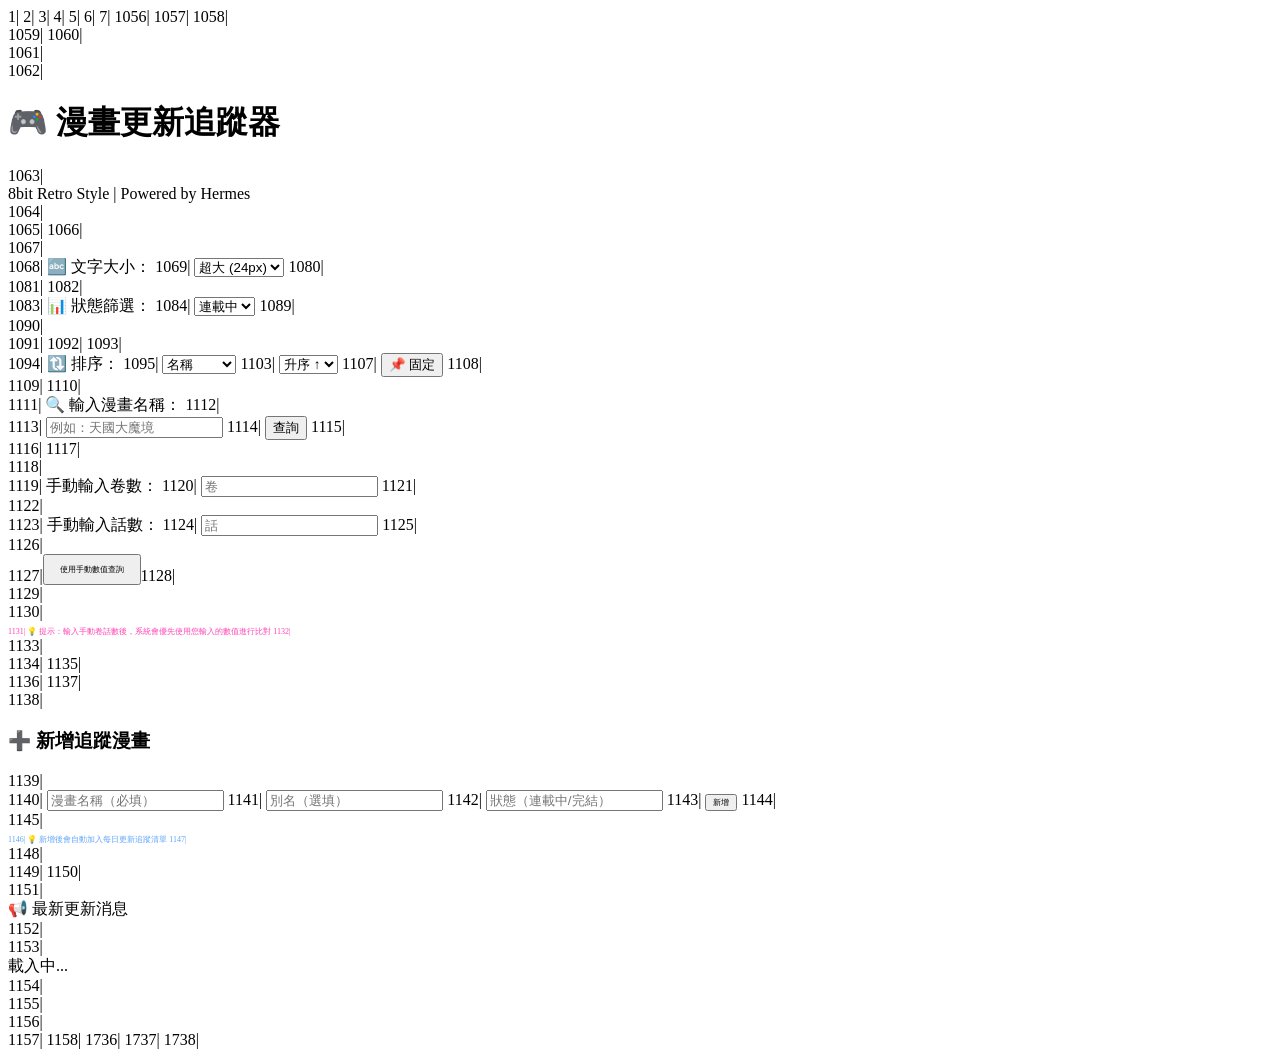
==== commit 8ca24507: "修復 renderUpdates() 語法錯誤 - 替換為超簡化版本" ====
--- a/static/manga.html
+++ b/static/manga.html
@@ -1,1738 +1,1638 @@
-<!DOCTYPE html>
-<html lang="zh-TW">
-<head>
-    <meta charset="UTF-8">
-    <meta name="viewport" content="width=device-width, initial-scale=1.0">
-    <title>🎮 漫畫更新追蹤器 | 8bit Retro</title>
-    <style>
-        @import url('https://fonts.googleapis.com/css2?family=Press+Start+2P&display=swap');
-        
-        * {
-            margin: 0;
-            padding: 0;
-            box-sizing: border-box;
-        }
-        
-        body {
-            background-color: #1a1a2e;
-            color: #4ade80;
-            font-family: 'Press Start 2P', monospace;
-            font-size: var(--base-font-size, 10px);
-            line-height: 1.6;
-            min-height: 100vh;
-            padding: 20px;
-            background-image: 
-                repeating-linear-gradient(0deg, rgba(0, 255, 65, 0.03) 0px, transparent 1px, transparent 2px, rgba(0, 255, 65, 0.03) 3px),
-                repeating-linear-gradient(90deg, rgba(0, 255, 65, 0.03) 0px, transparent 1px, transparent 2px, rgba(0, 255, 65, 0.03) 3px);
-        }
-        
-        .container {
-            max-width: 900px;
-            margin: 0 auto;
-            border: 4px solid #4ade80;
-            padding: 20px;
-            background-color: rgba(15, 15, 35, 0.9);
-            box-shadow: 0 0 20px rgba(0, 255, 65, 0.5),
-                        inset 0 0 20px rgba(0, 255, 65, 0.1);
-        }
-        
-        .header {
-            text-align: center;
-            margin-bottom: 30px;
-            padding-bottom: 20px;
-            border-bottom: 2px dashed #4ade80;
-        }
-        
-        h1 {
-            color: #ff41b4;
-            font-size: var(--header-font-size, 16px);
-            margin-bottom: 10px;
-            text-shadow: 2px 2px 0 #1a1a2e, 4px 4px 0 #ff41b4;
-        }
-        
-        .subtitle {
-            color: #60a5fa;
-            font-size: var(--small-font-size, 8px);
-        }
-        
-        .controls-bar {
-            display: flex;
-            justify-content: space-between;
-            align-items: center;
-            margin-bottom: 20px;
-            padding: 10px;
-            border: 2px solid #fbbf24;
-            background: rgba(255, 255, 65, 0.05);
-            flex-wrap: wrap;
-            gap: 10px;
-        }
-        
-        .font-size-control, .status-filter {
-            display: flex;
-            align-items: center;
-            gap: 10px;
-            font-size: var(--small-font-size, 8px);
-        }
-        
-        .font-size-control { color: #fbbf24; }
-        .status-filter { color: #60a5fa; }
-        
-        .font-size-control select, .status-filter select {
-            background: #1a1a2e;
-            border: 2px solid;
-            color: inherit;
-            padding: 5px;
-            font-family: 'Press Start 2P', monospace;
-            font-size: var(--small-font-size, 8px);
-            cursor: pointer;
-        }
-        
-        .font-size-control select { border-color: #fbbf24; }
-        .status-filter select { border-color: #60a5fa; }
-        
-        /* 浮動排序面板 */
-        .sort-panel {
-            position: sticky;
-            top: 0;
-            z-index: 100;
-            background: rgba(15, 15, 35, 0.95);
-            border: 2px solid #ff41b4;
-            padding: 10px;
-            margin-bottom: 15px;
-            display: flex;
-            align-items: center;
-            gap: 15px;
-            flex-wrap: wrap;
-            transition: all 0.3s;
-        }
-        
-        .sort-panel.floating {
-            position: fixed;
-            top: 10px;
-            left: 50%;
-            transform: translateX(-50%);
-            max-width: 900px;
-            width: 90%;
-            box-shadow: 0 0 30px rgba(255, 65, 180, 0.8);
-        }
-        
-        .sort-panel label {
-            color: #ff41b4;
-            font-size: var(--small-font-size, 8px);
-        }
-        
-        .sort-panel select, .sort-panel button {
-            background: #1a1a2e;
-            border: 2px solid #ff41b4;
-            color: #ff41b4;
-            padding: 5px;
-            font-family: 'Press Start 2P', monospace;
-            font-size: var(--small-font-size, 8px);
-            cursor: pointer;
-        }
-        
-        .sort-panel button:hover {
-            background: rgba(255, 65, 180, 0.2);
-        }
-        
-        .sort-panel .toggle-float {
-            margin-left: auto;
-            background: #ff41b4;
-            color: #1a1a2e;
-            border: none;
-            padding: 5px 10px;
-        }
-        
-        .search-box {
-            margin-bottom: 20px;
-        }
-        
-        .search-box label {
-            display: block;
-            margin-bottom: 10px;
-            color: #fbbf24;
-            font-size: var(--base-font-size, 10px);
-        }
-        
-        .input-group {
-            display: flex;
-            gap: 10px;
-            margin-bottom: 10px;
-        }
-        
-        input[type="text"], input[type="number"] {
-            flex: 1;
-            background: #1a1a2e;
-            border: 2px solid #4ade80;
-            color: #4ade80;
-            padding: 10px;
-            font-family: 'Press Start 2P', monospace;
-            font-size: var(--base-font-size, 10px);
-            outline: none;
-        }
-        
-        input[type="text"]:focus, input[type="number"]:focus {
-            box-shadow: 0 0 10px rgba(0, 255, 65, 0.8);
-        }
-        
-        .manual-input {
-            display: flex;
-            gap: 10px;
-            margin-top: 10px;
-            flex-wrap: wrap;
-        }
-        
-        .manual-input input {
-            width: 120px;
-        }
-        
-        .manual-input label {
-            font-size: var(--small-font-size, 8px) !important;
-            color: #ff41b4 !important;
-            margin-bottom: 5px !important;
-        }
-        
-        button {
-            background: #4ade80;
-            color: #1a1a2e;
-            border: none;
-            padding: 10px 20px;
-            font-family: 'Press Start 2P', monospace;
-            font-size: var(--base-font-size, 10px);
-            cursor: pointer;
-            transition: all 0.3s;
-        }
-        
-        button:hover {
-            background: #fbbf24;
-            transform: scale(1.05);
-        }
-        
-        button:active {
-            transform: scale(0.95);
-        }
-        
-        .add-manga-section {
-            margin-top: 20px;
-            padding: 15px;
-            border: 2px dashed #ff41b4;
-            background: rgba(255, 65, 180, 0.05);
-        }
-        
-        .add-manga-section h3 {
-            color: #ff41b4;
-            font-size: var(--base-font-size, 10px);
-            margin-bottom: 10px;
-        }
-        
-        .add-manga-form {
-            display: flex;
-            gap: 10px;
-            flex-wrap: wrap;
-        }
-        
-        .add-manga-form input {
-            flex: 1;
-            min-width: 150px;
-        }
-        
-        .updates-section {
-            margin-top: 30px;
-        }
-        
-        .section-title {
-            color: #f87171;
-            font-size: var(--base-font-size, 12px);
-            margin-bottom: 15px;
-            padding-bottom: 10px;
-            border-bottom: 2px solid #f87171;
-        }
-        
-        .update-item {
-            background: rgba(0, 255, 65, 0.05);
-            border: 1px solid #4ade80;
-            padding: 15px;
-            margin-bottom: 10px;
-            transition: all 0.3s;
-            font-size: var(--base-font-size, 10px);
-            position: relative;
-        }
-        
-        .update-item:hover {
-            background: rgba(0, 255, 65, 0.1);
-            transform: translateX(5px);
-        }
-        
-        .manga-content {
-            display: flex;
-            gap: 15px;
-            align-items: flex-start;
-        }
-        
-        .manga-cover {
-            flex-shrink: 0;
-            width: 120px;
-            height: 160px;
-            border: 2px solid #4ade80;
-            overflow: hidden;
-            background: rgba(0, 0, 0, 0.3);
-            display: flex;
-            align-items: center;
-            justify-content: center;
-        }
-        
-        .manga-cover img {
-            width: 100%;
-            height: 100%;
-            object-fit: cover;
-        }
-        
-        .manga-cover.no-cover {
-            color: #4ade80;
-            font-size: var(--small-font-size, 7px);
-            text-align: center;
-            padding: 10px;
-            line-height: 1.5;
-        }
-        
-        /* 編輯模式時隱藏封面圖片，顯示輸入框 */
-        .update-item.editing .manga-cover img,
-        .update-item.editing .manga-cover .no-cover-text {
-            display: none !important;
-        }
-        
-        .update-item.editing .cover-edit {
-            display: block !important;
-        }
-        
-        .no-cover-text {
-            color: #4ade80;
-            font-size: var(--small-font-size, 7px);
-            text-align: center;
-            padding: 10px;
-            line-height: 1.5;
-            display: none;
-        }
-        
-        .manga-details {
-            flex: 1;
-        }
-        
-        .update-item.editing {
-            background: rgba(255, 65, 180, 0.1);
-            border-color: #ff41b4;
-        }
-        
-        .manga-title {
-            color: #60a5fa;
-            font-size: var(--base-font-size, 10px);
-            margin-bottom: 5px;
-        }
-        
-        .manga-info {
-            color: #fbbf24;
-            font-size: var(--small-font-size, 8px);
-            margin-bottom: 3px;
-        }
-        
-        .manga-info input {
-            width: 60px;
-            padding: 3px;
-            margin-right: 5px;
-            font-size: var(--small-font-size, 8px);
-        }
-        
-        .manga-info select {
-            background: #1a1a2e;
-            border: 1px solid #fbbf24;
-            color: #fbbf24;
-            padding: 2px;
-            font-size: var(--small-font-size, 8px);
-            font-family: 'Press Start 2P', monospace;
-        }
-        
-        .edit-controls {
-            margin-top: 10px;
-            display: flex;
-            gap: 10px;
-        }
-        
-        .edit-controls button {
-            font-size: var(--small-font-size, 8px);
-            padding: 5px 10px;
-        }
-        
-        .edit-btn {
-            position: absolute;
-            top: 10px;
-            right: 10px;
-            background: #60a5fa;
-            color: #1a1a2e;
-            border: none;
-            padding: 5px 10px;
-            font-size: var(--small-font-size, 7px);
-            cursor: pointer;
-            z-index: 10;
-        }
-        
-        .edit-btn:hover {
-            background: #4ade80;
-        }
-        
-        .status-badge {
-            position: absolute;
-            top: 40px;
-            right: 10px;
-            display: inline-block;
-            padding: 3px 8px;
-            font-size: var(--small-font-size, 7px);
-            border: 1px solid;
-            margin-top: 0;
-            z-index: 10;
-        }
-        
-        /* 刪除按鈕容器 */
-        /* 舊的 CSS，已棄用 */
-            position: absolute;
-            top: 70px;
-            right: 10px;
-            margin-top: 0;
-            z-index: 10;
-        }
-        
-        .status-new { color: #4ade80; border-color: #4ade80; }
-        .status-updated { color: #fbbf24; border-color: #fbbf24; }
-        .status-ongoing { color: #60a5fa; border-color: #60a5fa; }
-        .status-completed { color: #f87171; border-color: #f87171; }
-        
-        .loading {
-            text-align: center;
-            color: #fbbf24;
-            padding: 20px;
-            font-size: var(--base-font-size, 10px);
-        }
-        
-        .error {
-            color: #f87171;
-            padding: 10px;
-            border: 1px solid #f87171;
-            background: rgba(255, 65, 65, 0.1);
-            margin-top: 10px;
-            font-size: var(--base-font-size, 10px);
-        }
-        
-        .success {
-            color: #4ade80;
-            padding: 10px;
-            border: 1px solid #4ade80;
-            background: rgba(0, 255, 65, 0.1);
-            margin-top: 10px;
-            font-size: var(--base-font-size, 10px);
-        }
-        
-        .pixel-border {
-            position: relative;
-        }
-        
-        .pixel-border::before {
-            content: '';
-            position: absolute;
-            top: -4px;
-            left: -4px;
-            right: -4px;
-            bottom: -4px;
-            background: linear-gradient(45deg, #4ade80 25%, transparent 25%, transparent 75%, #4ade80 75%),
-                        linear-gradient(45deg, #4ade80 25%, transparent 25%, transparent 75%, #4ade80 75%);
-            background-size: 10px 10px;
-            background-position: 0 0, 5px 5px;
-            z-index: -1;
-        }
-        
-        #result {
-            margin-top: 20px;
-        }
-        
-        .scanlines {
-            position: fixed;
-            top: 0;
-            left: 0;
-            width: 100%;
-            height: 100%;
-            pointer-events: none;
-            z-index: 9999;
-            background: repeating-linear-gradient(
-                0deg,
-                rgba(0, 0, 0, 0.15) 0px,
-                rgba(0, 0, 0, 0.15) 1px,
-                transparent 1px,
-                transparent 2px
-            );
-        }
-    
-        
-        /* 右側按鈕容器 */
-        .action-buttons {
-            position: absolute;
-            top: 10px;
-            right: 10px;
-            display: flex;
-            flex-direction: column;
-            gap: 5px;
-            align-items: flex-end;
-            z-index: 10;
-        }
-        
-        .action-buttons .edit-btn {
-            position: static;
-        }
-        
-        .action-buttons .status-badge {
-            position: static;
-            margin-top: 0;
-        }
-        
-        .action-buttons .delete-btn-container {
-            position: static;
-            margin-top: 0;
-        }
-        
-        /* 手機優化 */
-                        @media (max-width: 768px) {
-            :root {
-                --base-font-size: 24px;
-                --small-font-size: 20px;
-                --small-font-size: 16px;
-            }
-            
-            body {
-                padding: 8px;
-                background: #16213e;
-                font-family: -apple-system, BlinkMacSystemFont, "Segoe UI", Roboto, sans-serif;
-            }
-            
-            .container {
-                padding: 8px;
-                max-width: 100%;
-            }
-            
-            /* 獲獎級卡片設計 */
-            .update-item {
-                flex-direction: column;
-                padding: 0;
-                margin-bottom: 16px;
-                background: linear-gradient(145deg, #1a1a2a 0%, #252540 100%);
-                border: 1px solid rgba(0, 255, 65, 0.2);
-                border-radius: 16px;
-                box-shadow: 
-                    0 4px 24px rgba(0, 0, 0, 0.4),
-                    0 0 0 1px rgba(0, 255, 65, 0.1) inset;
-                position: relative;
-                overflow: hidden;
-                transition: transform 0.3s cubic-bezier(0.4, 0, 0.2, 1),
-                            box-shadow 0.3s cubic-bezier(0.4, 0, 0.2, 1);
-            }
-            
-            .update-item:active {
-                transform: scale(0.98);
-                box-shadow: 
-                    0 2px 12px rgba(0, 0, 0, 0.6),
-                    0 0 0 1px rgba(0, 255, 65, 0.2) inset;
-            }
-            
-            /* 卡片頂部裝飾條 */
-            .update-item::before {
-                content: '';
-                position: absolute;
-                top: 0;
-                left: 0;
-                right: 0;
-                height: 3px;
-                background: linear-gradient(90deg, #4ade80, #60a5fa, #fbbf24);
-                opacity: 0.8;
-            }
-            
-            /* 內容區域 */
-            .manga-content {
-                flex-direction: row;
-                padding: 16px;
-                gap: 14px;
-            }
-            
-            /* 封面區域 */
-            .manga-cover {
-                flex-shrink: 0;
-                width: 120px;
-                height: 160px;
-                border-radius: 12px;
-                overflow: hidden;
-                box-shadow: 0 4px 12px rgba(0, 0, 0, 0.5);
-                position: relative;
-            }
-            
-            .cover-image {
-                width: 100%;
-                height: 100%;
-                object-fit: cover;
-                border-radius: 12px;
-            }
-            
-            /* 文字內容區域 */
-            .manga-details {
-                flex: 1;
-                min-width: 0;
-                display: flex;
-                flex-direction: column;
-                gap: 6px;
-            }
-            
-            /* 書名樣式 - 現代化 */
-            .manga-title {
-                max-width: 100%;
-                white-space: normal;
-                overflow: visible;
-                text-overflow: clip;
-                font-size: 16px;
-                font-weight: 700;
-                color: #4ade80;
-                line-height: 1.3;
-                margin-bottom: 4px;
-                text-shadow: 0 0 10px rgba(0, 255, 65, 0.3);
-            }
-            
-            /* 資訊文字 */
-            .manga-info {
-                font-size: 12px;
-                color: #aaa;
-                line-height: 1.4;
-            }
-            
-            .manga-info span {
-                color: #fff;
-                font-weight: 500;
-            }
-            
-            /* 狀態標籤 - 現代化 */
-            .status-badge {
-                position: static;
-                display: inline-block;
-                padding: 4px 10px;
-                font-size: 10px;
-                font-weight: 600;
-                border-radius: 20px;
-                text-transform: uppercase;
-                letter-spacing: 0.5px;
-                width: fit-content;
-                margin-top: 4px;
-            }
-            
-            .status-ongoing {
-                background: rgba(65, 180, 255, 0.2);
-                color: #60a5fa;
-                border: 1px solid rgba(65, 180, 255, 0.5);
-            }
-            
-            .status-completed {
-                background: rgba(255, 65, 65, 0.2);
-                color: #f87171;
-                border: 1px solid rgba(255, 65, 65, 0.5);
-            }
-            
-            /* 持有 vs 市場最新 - 底層區域 */
-            #comparison-${index} {
-                max-width: 100% !important;
-                margin: 0 !important;
-                margin-left: 0 !important;
-                background: rgba(0, 0, 0, 0.3) !important;
-                border: none !important;
-                border-top: 1px solid rgba(255, 255, 255, 0.1) !important;
-                border-radius: 0 0 16px 16px !important;
-                padding: 14px 16px !important;
-                backdrop-filter: blur(10px);
-            }
-            
-            #comparison-${index} > div:first-child {
-                font-size: 12px !important;
-                font-weight: 600 !important;
-                margin-bottom: 8px !important;
-            }
-            
-            /* 操作按鈕 - 底層固定區 */
-            .action-buttons {
-                position: static !important;
-                flex-direction: row !important;
-                justify-content: center !important;
-                gap: 8px !important;
-                padding: 12px 16px !important;
-                margin: 0 !important;
-                background: rgba(0, 0, 0, 0.2);
-                border-top: 1px solid rgba(255, 255, 255, 0.1);
-                border-radius: 0 0 16px 16px;
-            }
-            
-            .edit-btn {
-                position: static !important;
-                background: linear-gradient(135deg, #60a5fa, #0080ff) !important;
-                color: #fff !important;
-                border: none !important;
-                padding: 8px 16px !important;
-                border-radius: 8px !important;
-                font-size: 11px !important;
-                font-weight: 600 !important;
-                box-shadow: 0 2px 8px rgba(65, 180, 255, 0.3) !important;
-                transition: all 0.2s !important;
-            }
-            
-            .edit-btn:active {
-                transform: scale(0.95) !important;
-                box-shadow: 0 1px 4px rgba(65, 180, 255, 0.5) !important;
-            }
-            
-            .delete-btn-container {
-                position: static !important;
-            }
-            
-            .delete-btn {
-                background: linear-gradient(135deg, #f87171, #cc0000) !important;
-                color: #fff !important;
-                border: none !important;
-                padding: 8px 16px !important;
-                border-radius: 8px !important;
-                font-size: 11px !important;
-                font-weight: 600 !important;
-                box-shadow: 0 2px 8px rgba(255, 65, 65, 0.3) !important;
-                transition: all 0.2s !important;
-            }
-            
-            .delete-btn:active {
-                transform: scale(0.95) !important;
-                box-shadow: 0 1px 4px rgba(255, 65, 65, 0.5) !important;
-            }
-        }
-            
-            body {
-                padding: 5px;
-                background: #16213e;  /* 更深色的背景 */
-            }
-            
-            .container {
-                padding: 5px;
-            }
-            
-            /* 卡片式設計 */
-            .update-item {
-                flex-direction: row;
-                padding: 12px;
-                margin-bottom: 10px;
-                background: #1a1a2a;  /* 卡片背景 */
-                border: 1px solid #333;
-                border-radius: 8px;
-                box-shadow: 0 2px 8px rgba(0,0,0,0.3);
-                position: relative;
-                transition: transform 0.2s;
-            }
-            
-            .update-item:active {
-                transform: scale(0.98);  /* 點擊反饋 */
-            }
-            
-            /* 封面和內容並排 */
-            .manga-content {
-                flex-direction: row;
-                flex-wrap: wrap;
-                width: 100%;
-            }
-            
-            /* 封面區域 */
-            .manga-cover {
-                margin-right: 15px;
-                flex-shrink: 0;
-                width: 130px;
-                height: 180px;
-            }
-            
-            .cover-image {
-                width: 90px;  /* 稍大一些 */
-                height: 120px;
-                border-radius: 4px;
-                box-shadow: 0 2px 4px rgba(0,0,0,0.5);
-            }
-            
-            /* 文字內容區域 */
-            .manga-details {
-                flex: 1;
-                min-width: 0;
-                display: flex;
-                flex-direction: column;
-            }
-            
-            /* 書名樣式 */
-            .manga-title {
-                max-width: 100%;
-                white-space: normal;
-                overflow: visible;
-                text-overflow: clip;
-                font-size: 14px;
-                font-weight: bold;
-                margin-bottom: 6px;
-                color: #4ade80;
-            }
-            
-            /* 資訊文字 */
-            .manga-info {
-                font-size: 11px;
-                margin-bottom: 4px;
-            }
-            
-            /* 持有 vs 市場最新 - 移到封面右邊 */
-            #comparison-${index} {
-                max-width: 100% !important;
-                margin-left: 0 !important;
-                margin-top: 8px;
-                background: #252540 !important;  /* 深色背景 */
-                border: 1px solid #444 !important;
-                border-radius: 6px !important;
-                padding: 8px !important;
-            }
-            
-            /* 按鈕容器 - 移到最下方 */
-            .action-buttons {
-                position: static;
-                flex-direction: row;
-                flex-wrap: wrap;
-                justify-content: center;
-                margin-top: 12px;
-                padding-top: 10px;
-                border-top: 1px solid #333;
-                width: 100%;
-                gap: 8px;
-            }
-            
-            .action-buttons .edit-btn,
-            .action-buttons .status-badge,
-            .action-buttons .delete-btn-container {
-                margin: 2px;
-            }
-            
-            /* 狀態標籤 */
-            .status-badge {
-                font-size: 10px;
-                padding: 3px 8px;
-            }
-        }
-            
-            body {
-                padding: 5px;
-            }
-            
-            .container {
-                padding: 5px;
-            }
-            
-            .update-item {
-                flex-direction: column;
-                padding: 8px;
-            }
-            
-            .manga-content {
-                flex-direction: row;  /* 手機上封面和內容並排 */
-                flex-wrap: wrap;
-            }
-            
-            .manga-content > div:first-child {
-                margin-right: 10px;  /* 封面右側間距 */
-            }
-            
-            .manga-details {
-                width: 100%;
-            }
-            
-            .action-buttons {
-                position: static;
-                flex-direction: row;
-                flex-wrap: wrap;
-                justify-content: flex-end;
-                margin-top: 10px;
-                padding-top: 10px;
-                border-top: 1px solid #333;
-                width: 100%;
-            }
-            
-            .cover-image {
-                width: 80px;
-                height: 110px;
-            }
-            
-            #comparison-${index} {
-                max-width: 100% !important;
-                margin-left: 0 !important;
-                margin-top: 10px;
-                flex: 1;  /* 佔據剩餘空間 */
-                min-width: 200px;  /* 最小寬度 */
-            }
-        }
-        
-        @media (max-width: 480px) {
-            :root {
-                --base-font-size: 12px;
-                --small-font-size: 10px;
-                --small-font-size: 8px;
-            }
-            
-            .cover-image {
-                width: 60px;
-                height: 80px;
-            }
-            
-            .manga-title {
-                font-size: 12px;
-                max-width: 100%;  /* 手機上不需要預留右側空間 */
-                white-space: normal;  /* 允許換行 */
-                overflow: visible;
-                text-overflow: clip;
-            }
-        }
-
-    
-        
-        /* 按鈕容器 - 絕對定位在右上角 */
-        .update-item {
-            position: relative;  /* 讓子元素的 absolute 相對於此元素 */
-        }
-        
-        .edit-btn {
-            position: absolute;
-            top: 10px;
-            right: 10px;
-            background: #60a5fa;
-            color: #1a1a2e;
-            border: none;
-            padding: 5px 10px;
-            font-size: var(--small-font-size, 7px);
-            cursor: pointer;
-            z-index: 10;
-        }
-        
-        .edit-btn:hover {
-            background: #4ade80;
-        }
-        
-        .status-badge {
-            position: absolute;
-            top: 40px;  /* 在編輯按鈕下方 */
-            right: 10px;
-            display: inline-block;
-            padding: 3px 8px;
-            font-size: var(--small-font-size, 7px);
-            border: 1px solid;
-            margin-top: 0;
-            z-index: 10;
-        }
-        
-        /* 刪除按鈕容器 - 絕對定位在狀態標籤下方 */
-        .delete-btn-container {
-            position: absolute;
-            top: 70px;  /* 在狀態標籤下方 */
-            right: 10px;
-            margin-top: 0;
-            z-index: 10;
-        }
-        
-        .delete-btn-container .delete-btn {
-            background: #f87171;
-            color: #fff;
-            border: 1px solid #f87171;
-            font-size: var(--small-font-size, 7px);
-            padding: 2px 6px;
-            cursor: pointer;
-        }
-        
-        /* 書名過長處理 */
-        .manga-title {
-            max-width: calc(100% - 120px);  /* 預留右側按鈕空間 */
-            overflow: hidden;
-            text-overflow: ellipsis;
-            white-space: nowrap;
-            margin-bottom: 8px;
-        }
-        
-        /* 手機優化 */
-        @media (max-width: 768px) {
-            :root {
-                --base-font-size: 12px;
-                --small-font-size: 10px;
-                --small-font-size: 8px;
-            }
-            
-            body {
-                padding: 5px;
-            }
-            
-            .container {
-                padding: 5px;
-            }
-            
-            .update-item {
-                flex-direction: column;
-                padding: 8px;
-                position: relative;
-            }
-            
-            .manga-content {
-                flex-direction: row;  /* 手機上封面和內容並排 */
-                flex-wrap: wrap;
-            }
-            
-            .manga-content > div:first-child {
-                margin-right: 10px;  /* 封面右側間距 */
-            }
-            
-            .manga-details {
-                width: 100%;
-            }
-            
-            /* 手機上按鈕移到下方，水平排列 */
-            .edit-btn {
-                position: static;
-                margin: 5px 2px;
-            }
-            
-            .status-badge {
-                position: static;
-                margin: 5px 2px;
-            }
-            
-            .delete-btn-container {
-                position: static !important;
-                margin: 5px 2px !important;
-                text-align: center !important;
-            }
-            
-            /* 手機上按鈕容器 */
-            .update-item::after {
-                content: '';
-                display: table;
-                clear: both;
-            }
-            
-            .cover-image {
-                width: 80px;
-                height: 110px;
-            }
-            
-            .manga-title {
-                max-width: 100%;  /* 手機上不需要預留右側空間 */
-            }
-            
-            #comparison-${index} {
-                max-width: 100% !important;
-                margin-left: 0 !important;
-                margin-top: 10px;
-                flex: 1;  /* 佔據剩餘空間 */
-                min-width: 200px;  /* 最小寬度 */
-            }
-        }
-        
-        @media (max-width: 480px) {
-            :root {
-                --base-font-size: 12px;
-                --small-font-size: 10px;
-                --small-font-size: 8px;
-            }
-            
-            .cover-image {
-                width: 60px;
-                height: 80px;
-            }
-            
-            .manga-title {
-                font-size: 12px;
-                max-width: 100%;  /* 手機上不需要預留右側空間 */
-                white-space: normal;  /* 允許換行 */
-                overflow: visible;
-                text-overflow: clip;
-            }
-        }
-    </style>
-</head>
-<body>
-    <div class="scanlines"></div>
-    
-    <div class="container pixel-border">
-        <div class="header">
-            <h1>🎮 漫畫更新追蹤器</h1>
-            <div class="subtitle">8bit Retro Style | Powered by Hermes</div>
-        </div>
-        
-        <div class="controls-bar">
-            <div class="font-size-control">
-                <label>🔤 文字大小：</label>
-                <select id="fontSizeSelect" onchange="changeFontSize()">
-                    <option value="small">小 (10px)</option>
-                    <option value="medium">中小 (12px)</option>
-                    <option value="default">中 (14px)</option>
-                    <option value="large">大 (16px)</option>
-                    <option value="xlarge">特大 (20px)</option>
-                    <option value="xxlarge" selected>超大 (24px)</option>
-                    <option value="xxxlarge">巨大 (28px)</option>
-                    <option value="mega">超巨 (32px)</option>
-                    <option value="giga">極限 (36px)</option>
-                </select>
-            </div>
-            
-            <div class="status-filter">
-                <label>📊 狀態篩選：</label>
-                <select id="statusFilter" onchange="filterUpdates()">
-                    <option value="all">全部</option>
-                    <option value="ongoing" selected>連載中</option>
-                    <option value="completed">已完結</option>
-                </select>
-            </div>
-        </div>
-        
-        <!-- 浮動排序面板 -->
-        <div class="sort-panel" id="sortPanel">
-            <label>🔃 排序：</label>
-            <select id="sortField" onchange="sortUpdates()">
-                <option value="name">名稱</option>
-                <option value="volume">卷數</option>
-                <option value="chapter">話數</option>
-                <option value="status">狀態</option>
-                <option value="author">作者</option>
-                <option value="lastModified">更新日期</option>
-            </select>
-            <select id="sortOrder" onchange="sortUpdates()">
-                <option value="asc">升序 ↑</option>
-                <option value="desc">降序 ↓</option>
-            </select>
-            <button class="toggle-float" onclick="toggleFloat()">📌 固定</button>
-        </div>
-        
-        <div class="search-box">
-            <label>🔍 輸入漫畫名稱：</label>
-            <div class="input-group">
-                <input type="text" id="mangaInput" placeholder="例如：天國大魔境" />
-                <button onclick="queryManga()">查詢</button>
-            </div>
-            
-            <div class="manual-input">
-                <div>
-                    <label>手動輸入卷數：</label>
-                    <input type="number" id="manualVolume" placeholder="卷" min="0" />
-                </div>
-                <div>
-                    <label>手動輸入話數：</label>
-                    <input type="number" id="manualChapter" placeholder="話" min="0" />
-                </div>
-                <div style="display: flex; align-items: flex-end;">
-                    <button onclick="queryMangaWithManual()" style="font-size: var(--small-font-size, 8px); padding: 8px 15px;">使用手動數值查詢</button>
-                </div>
-            </div>
-            <div style="margin-top: 5px; font-size: var(--small-font-size, 8px); color: #ff41b4;">
-                💡 提示：輸入手動卷話數後，系統會優先使用您輸入的數值進行比對
-            </div>
-        </div>
-        
-        <div id="result"></div>
-        
-        <div class="add-manga-section">
-            <h3>➕ 新增追蹤漫畫</h3>
-            <div class="add-manga-form">
-                <input type="text" id="newMangaName" placeholder="漫畫名稱（必填）" />
-                <input type="text" id="newMangaAlias" placeholder="別名（選填）" />
-                <input type="text" id="newMangaStatus" placeholder="狀態（連載中/完結）" />
-                <button onclick="addNewManga()" style="font-size: var(--small-font-size, 8px);">新增</button>
-            </div>
-            <div style="margin-top: 5px; font-size: var(--small-font-size, 8px); color: #60a5fa;">
-                💡 新增後會自動加入每日更新追蹤清單
-            </div>
-        </div>
-        
-        <div class="updates-section">
-            <div class="section-title">📢 最新更新消息</div>
-            <div id="updatesList">
-                <div class="loading">載入中...</div>
-            </div>
-        </div>
-    </div>
-    
-    <script>
-        // 儲存所有更新資料
-        let allUpdates = [];
-        let isFloating = false;
-        
-        // 文字大小設定
-        function changeFontSize() {
-            const size = document.getElementById('fontSizeSelect').value;
-            const root = document.documentElement;
-            
-            switch(size) {
-                case 'small':
-                    root.style.setProperty('--base-font-size', '10px');
-                    root.style.setProperty('--small-font-size', '8px');
-                    root.style.setProperty('--small-font-size', '7px');
-                    break;
-                case 'medium':
-                    root.style.setProperty('--base-font-size', '12px');
-                    root.style.setProperty('--small-font-size', '10px');
-                    root.style.setProperty('--small-font-size', '8px');
-                    break;
-                case 'default':
-                    root.style.setProperty('--base-font-size', '14px');
-                    root.style.setProperty('--small-font-size', '12px');
-                    root.style.setProperty('--small-font-size', '10px');
-                    break;
-                case 'large':
-                    root.style.setProperty('--base-font-size', '16px');
-                    root.style.setProperty('--small-font-size', '14px');
-                    root.style.setProperty('--small-font-size', '12px');
-                    break;
-                case 'xlarge':
-                    root.style.setProperty('--base-font-size', '20px');
-                    root.style.setProperty('--small-font-size', '16px');
-                    root.style.setProperty('--small-font-size', '14px');
-                    break;
-                case 'xxlarge':
-                    root.style.setProperty('--base-font-size', '24px');
-                    root.style.setProperty('--small-font-size', '20px');
-                    root.style.setProperty('--small-font-size', '16px');
-                    break;
-                case 'xxxlarge':
-                    root.style.setProperty('--base-font-size', '28px');
-                    root.style.setProperty('--small-font-size', '24px');
-                    root.style.setProperty('--small-font-size', '20px');
-                    break;
-                case 'mega':
-                    root.style.setProperty('--base-font-size', '32px');
-                    root.style.setProperty('--small-font-size', '28px');
-                    root.style.setProperty('--small-font-size', '24px');
-                    break;
-                case 'giga':
-                    root.style.setProperty('--base-font-size', '36px');
-                    root.style.setProperty('--small-font-size', '32px');
-                    root.style.setProperty('--small-font-size', '28px');
-                    break;
-            }
-            localStorage.setItem(manga-font-size, size);
-            
-        }
-        
-        // 載入保存的字體大小設定
-        window.addEventListener('load', function() {
-            const savedSize = localStorage.getItem('manga-font-size');
-            if (savedSize) {
-                document.getElementById('fontSizeSelect').value = savedSize;
-                changeFontSize();
-            }
-            loadUpdates();
-        });
-        
-        // 切換浮動/固定排序面板
-        function toggleFloat() {
-            const panel = document.getElementById('sortPanel');
-            const btn = panel.querySelector('.toggle-float');
-            
-            isFloating = !isFloating;
-            
-            if (isFloating) {
-                panel.classList.add('floating');
-                btn.textContent = '📍 浮動中';
-            } else {
-                panel.classList.remove('floating');
-                btn.textContent = '📌 固定';
-            }
-        }
-        
-        // 排序功能
-        function sortUpdates() {
-            const field = document.getElementById('sortField').value;
-            const order = document.getElementById('sortOrder').value;
-            
-            allUpdates.sort((a, b) => {
-                let valA, valB;
-                
-                switch(field) {
-                    case 'name':
-                        valA = (a.name || '').toLowerCase();
-                        valB = (b.name || '').toLowerCase();
-                        break;
-                    case 'volume':
-                        valA = parseInt(a.volume) || 0;
-                        valB = parseInt(b.volume) || 0;
-                        break;
-                    case 'chapter':
-                        valA = parseInt(a.chapter) || 0;
-                        valB = parseInt(b.chapter) || 0;
-                        break;
-                    case 'status':
-                        valA = a.status || '';
-                        valB = b.status || '';
-                        break;
-                    case 'author':
-                        valA = (a.author || '未知').toLowerCase();
-                        valB = (b.author || '未知').toLowerCase();
-                        break;
-                    case 'lastModified':
-                        // 將日期字符串轉換為時間戳進行比較
-                        valA = a.lastModified && a.lastModified !== 'N/A' ? new Date(a.lastModified).getTime() : 0;
-                        valB = b.lastModified && b.lastModified !== 'N/A' ? new Date(b.lastModified).getTime() : 0;
-                        break;
-                    default:
-                        return 0;
-                }
-                
-                let result = 0;
-                if (typeof valA === 'string') {
-                    result = valA.localeCompare(valB);
-                } else {
-                    result = valA - valB;
-                }
-                
-                return order === 'desc' ? -result : result;
-            });
-            
-            renderUpdates();
-        }
-        
-        // 狀態篩選
-        function filterUpdates() {
-            const status = document.getElementById('statusFilter').value;
-            
-            let filtered = allUpdates;
-            if (status !== 'all') {
-                filtered = allUpdates.filter(update => {
-                    if (status === 'ongoing') return update.status !== '完結' && update.status !== 'FINISHED';
-                    if (status === 'completed') return update.status === '完結' || update.status === 'FINISHED';
-                    return true;
-                });
-            }
-            
-            renderUpdates(filtered);
-        }
-        
-        // 渲染更新列表
-        function renderUpdates(updates) {
+     1|<!DOCTYPE html>
+     2|<html lang="zh-TW">
+     3|<head>
+     4|    <meta charset="UTF-8">
+     5|    <meta name="viewport" content="width=device-width, initial-scale=1.0">
+     6|    <title>🎮 漫畫更新追蹤器 | 8bit Retro</title>
+     7|    <style>
+     8|        @import url('https://fonts.googleapis.com/css2?family=Press+Start+2P&display=swap');
+     9|        
+    10|        * {
+    11|            margin: 0;
+    12|            padding: 0;
+    13|            box-sizing: border-box;
+    14|        }
+    15|        
+    16|        body {
+    17|            background-color: #1a1a2e;
+    18|            color: #4ade80;
+    19|            font-family: 'Press Start 2P', monospace;
+    20|            font-size: var(--base-font-size, 10px);
+    21|            line-height: 1.6;
+    22|            min-height: 100vh;
+    23|            padding: 20px;
+    24|            background-image: 
+    25|                repeating-linear-gradient(0deg, rgba(0, 255, 65, 0.03) 0px, transparent 1px, transparent 2px, rgba(0, 255, 65, 0.03) 3px),
+    26|                repeating-linear-gradient(90deg, rgba(0, 255, 65, 0.03) 0px, transparent 1px, transparent 2px, rgba(0, 255, 65, 0.03) 3px);
+    27|        }
+    28|        
+    29|        .container {
+    30|            max-width: 900px;
+    31|            margin: 0 auto;
+    32|            border: 4px solid #4ade80;
+    33|            padding: 20px;
+    34|            background-color: rgba(15, 15, 35, 0.9);
+    35|            box-shadow: 0 0 20px rgba(0, 255, 65, 0.5),
+    36|                        inset 0 0 20px rgba(0, 255, 65, 0.1);
+    37|        }
+    38|        
+    39|        .header {
+    40|            text-align: center;
+    41|            margin-bottom: 30px;
+    42|            padding-bottom: 20px;
+    43|            border-bottom: 2px dashed #4ade80;
+    44|        }
+    45|        
+    46|        h1 {
+    47|            color: #ff41b4;
+    48|            font-size: var(--header-font-size, 16px);
+    49|            margin-bottom: 10px;
+    50|            text-shadow: 2px 2px 0 #1a1a2e, 4px 4px 0 #ff41b4;
+    51|        }
+    52|        
+    53|        .subtitle {
+    54|            color: #60a5fa;
+    55|            font-size: var(--small-font-size, 8px);
+    56|        }
+    57|        
+    58|        .controls-bar {
+    59|            display: flex;
+    60|            justify-content: space-between;
+    61|            align-items: center;
+    62|            margin-bottom: 20px;
+    63|            padding: 10px;
+    64|            border: 2px solid #fbbf24;
+    65|            background: rgba(255, 255, 65, 0.05);
+    66|            flex-wrap: wrap;
+    67|            gap: 10px;
+    68|        }
+    69|        
+    70|        .font-size-control, .status-filter {
+    71|            display: flex;
+    72|            align-items: center;
+    73|            gap: 10px;
+    74|            font-size: var(--small-font-size, 8px);
+    75|        }
+    76|        
+    77|        .font-size-control { color: #fbbf24; }
+    78|        .status-filter { color: #60a5fa; }
+    79|        
+    80|        .font-size-control select, .status-filter select {
+    81|            background: #1a1a2e;
+    82|            border: 2px solid;
+    83|            color: inherit;
+    84|            padding: 5px;
+    85|            font-family: 'Press Start 2P', monospace;
+    86|            font-size: var(--small-font-size, 8px);
+    87|            cursor: pointer;
+    88|        }
+    89|        
+    90|        .font-size-control select { border-color: #fbbf24; }
+    91|        .status-filter select { border-color: #60a5fa; }
+    92|        
+    93|        /* 浮動排序面板 */
+    94|        .sort-panel {
+    95|            position: sticky;
+    96|            top: 0;
+    97|            z-index: 100;
+    98|            background: rgba(15, 15, 35, 0.95);
+    99|            border: 2px solid #ff41b4;
+   100|            padding: 10px;
+   101|            margin-bottom: 15px;
+   102|            display: flex;
+   103|            align-items: center;
+   104|            gap: 15px;
+   105|            flex-wrap: wrap;
+   106|            transition: all 0.3s;
+   107|        }
+   108|        
+   109|        .sort-panel.floating {
+   110|            position: fixed;
+   111|            top: 10px;
+   112|            left: 50%;
+   113|            transform: translateX(-50%);
+   114|            max-width: 900px;
+   115|            width: 90%;
+   116|            box-shadow: 0 0 30px rgba(255, 65, 180, 0.8);
+   117|        }
+   118|        
+   119|        .sort-panel label {
+   120|            color: #ff41b4;
+   121|            font-size: var(--small-font-size, 8px);
+   122|        }
+   123|        
+   124|        .sort-panel select, .sort-panel button {
+   125|            background: #1a1a2e;
+   126|            border: 2px solid #ff41b4;
+   127|            color: #ff41b4;
+   128|            padding: 5px;
+   129|            font-family: 'Press Start 2P', monospace;
+   130|            font-size: var(--small-font-size, 8px);
+   131|            cursor: pointer;
+   132|        }
+   133|        
+   134|        .sort-panel button:hover {
+   135|            background: rgba(255, 65, 180, 0.2);
+   136|        }
+   137|        
+   138|        .sort-panel .toggle-float {
+   139|            margin-left: auto;
+   140|            background: #ff41b4;
+   141|            color: #1a1a2e;
+   142|            border: none;
+   143|            padding: 5px 10px;
+   144|        }
+   145|        
+   146|        .search-box {
+   147|            margin-bottom: 20px;
+   148|        }
+   149|        
+   150|        .search-box label {
+   151|            display: block;
+   152|            margin-bottom: 10px;
+   153|            color: #fbbf24;
+   154|            font-size: var(--base-font-size, 10px);
+   155|        }
+   156|        
+   157|        .input-group {
+   158|            display: flex;
+   159|            gap: 10px;
+   160|            margin-bottom: 10px;
+   161|        }
+   162|        
+   163|        input[type="text"], input[type="number"] {
+   164|            flex: 1;
+   165|            background: #1a1a2e;
+   166|            border: 2px solid #4ade80;
+   167|            color: #4ade80;
+   168|            padding: 10px;
+   169|            font-family: 'Press Start 2P', monospace;
+   170|            font-size: var(--base-font-size, 10px);
+   171|            outline: none;
+   172|        }
+   173|        
+   174|        input[type="text"]:focus, input[type="number"]:focus {
+   175|            box-shadow: 0 0 10px rgba(0, 255, 65, 0.8);
+   176|        }
+   177|        
+   178|        .manual-input {
+   179|            display: flex;
+   180|            gap: 10px;
+   181|            margin-top: 10px;
+   182|            flex-wrap: wrap;
+   183|        }
+   184|        
+   185|        .manual-input input {
+   186|            width: 120px;
+   187|        }
+   188|        
+   189|        .manual-input label {
+   190|            font-size: var(--small-font-size, 8px) !important;
+   191|            color: #ff41b4 !important;
+   192|            margin-bottom: 5px !important;
+   193|        }
+   194|        
+   195|        button {
+   196|            background: #4ade80;
+   197|            color: #1a1a2e;
+   198|            border: none;
+   199|            padding: 10px 20px;
+   200|            font-family: 'Press Start 2P', monospace;
+   201|            font-size: var(--base-font-size, 10px);
+   202|            cursor: pointer;
+   203|            transition: all 0.3s;
+   204|        }
+   205|        
+   206|        button:hover {
+   207|            background: #fbbf24;
+   208|            transform: scale(1.05);
+   209|        }
+   210|        
+   211|        button:active {
+   212|            transform: scale(0.95);
+   213|        }
+   214|        
+   215|        .add-manga-section {
+   216|            margin-top: 20px;
+   217|            padding: 15px;
+   218|            border: 2px dashed #ff41b4;
+   219|            background: rgba(255, 65, 180, 0.05);
+   220|        }
+   221|        
+   222|        .add-manga-section h3 {
+   223|            color: #ff41b4;
+   224|            font-size: var(--base-font-size, 10px);
+   225|            margin-bottom: 10px;
+   226|        }
+   227|        
+   228|        .add-manga-form {
+   229|            display: flex;
+   230|            gap: 10px;
+   231|            flex-wrap: wrap;
+   232|        }
+   233|        
+   234|        .add-manga-form input {
+   235|            flex: 1;
+   236|            min-width: 150px;
+   237|        }
+   238|        
+   239|        .updates-section {
+   240|            margin-top: 30px;
+   241|        }
+   242|        
+   243|        .section-title {
+   244|            color: #f87171;
+   245|            font-size: var(--base-font-size, 12px);
+   246|            margin-bottom: 15px;
+   247|            padding-bottom: 10px;
+   248|            border-bottom: 2px solid #f87171;
+   249|        }
+   250|        
+   251|        .update-item {
+   252|            background: rgba(0, 255, 65, 0.05);
+   253|            border: 1px solid #4ade80;
+   254|            padding: 15px;
+   255|            margin-bottom: 10px;
+   256|            transition: all 0.3s;
+   257|            font-size: var(--base-font-size, 10px);
+   258|            position: relative;
+   259|        }
+   260|        
+   261|        .update-item:hover {
+   262|            background: rgba(0, 255, 65, 0.1);
+   263|            transform: translateX(5px);
+   264|        }
+   265|        
+   266|        .manga-content {
+   267|            display: flex;
+   268|            gap: 15px;
+   269|            align-items: flex-start;
+   270|        }
+   271|        
+   272|        .manga-cover {
+   273|            flex-shrink: 0;
+   274|            width: 120px;
+   275|            height: 160px;
+   276|            border: 2px solid #4ade80;
+   277|            overflow: hidden;
+   278|            background: rgba(0, 0, 0, 0.3);
+   279|            display: flex;
+   280|            align-items: center;
+   281|            justify-content: center;
+   282|        }
+   283|        
+   284|        .manga-cover img {
+   285|            width: 100%;
+   286|            height: 100%;
+   287|            object-fit: cover;
+   288|        }
+   289|        
+   290|        .manga-cover.no-cover {
+   291|            color: #4ade80;
+   292|            font-size: var(--tiny-font-size, 7px);
+   293|            text-align: center;
+   294|            padding: 10px;
+   295|            line-height: 1.5;
+   296|        }
+   297|        
+   298|        /* 編輯模式時隱藏封面圖片，顯示輸入框 */
+   299|        .update-item.editing .manga-cover img,
+   300|        .update-item.editing .manga-cover .no-cover-text {
+   301|            display: none !important;
+   302|        }
+   303|        
+   304|        .update-item.editing .cover-edit {
+   305|            display: block !important;
+   306|        }
+   307|        
+   308|        .no-cover-text {
+   309|            color: #4ade80;
+   310|            font-size: var(--tiny-font-size, 7px);
+   311|            text-align: center;
+   312|            padding: 10px;
+   313|            line-height: 1.5;
+   314|            display: none;
+   315|        }
+   316|        
+   317|        .manga-details {
+   318|            flex: 1;
+   319|        }
+   320|        
+   321|        .update-item.editing {
+   322|            background: rgba(255, 65, 180, 0.1);
+   323|            border-color: #ff41b4;
+   324|        }
+   325|        
+   326|        .manga-title {
+   327|            color: #60a5fa;
+   328|            font-size: var(--base-font-size, 10px);
+   329|            margin-bottom: 5px;
+   330|        }
+   331|        
+   332|        .manga-info {
+   333|            color: #fbbf24;
+   334|            font-size: var(--small-font-size, 8px);
+   335|            margin-bottom: 3px;
+   336|        }
+   337|        
+   338|        .manga-info input {
+   339|            width: 60px;
+   340|            padding: 3px;
+   341|            margin-right: 5px;
+   342|            font-size: var(--small-font-size, 8px);
+   343|        }
+   344|        
+   345|        .manga-info select {
+   346|            background: #1a1a2e;
+   347|            border: 1px solid #fbbf24;
+   348|            color: #fbbf24;
+   349|            padding: 2px;
+   350|            font-size: var(--small-font-size, 8px);
+   351|            font-family: 'Press Start 2P', monospace;
+   352|        }
+   353|        
+   354|        .edit-controls {
+   355|            margin-top: 10px;
+   356|            display: flex;
+   357|            gap: 10px;
+   358|        }
+   359|        
+   360|        .edit-controls button {
+   361|            font-size: var(--small-font-size, 8px);
+   362|            padding: 5px 10px;
+   363|        }
+   364|        
+   365|        .edit-btn {
+   366|            position: absolute;
+   367|            top: 10px;
+   368|            right: 10px;
+   369|            background: #60a5fa;
+   370|            color: #1a1a2e;
+   371|            border: none;
+   372|            padding: 5px 10px;
+   373|            font-size: var(--tiny-font-size, 7px);
+   374|            cursor: pointer;
+   375|            z-index: 10;
+   376|        }
+   377|        
+   378|        .edit-btn:hover {
+   379|            background: #4ade80;
+   380|        }
+   381|        
+   382|        .status-badge {
+   383|            position: absolute;
+   384|            top: 40px;
+   385|            right: 10px;
+   386|            display: inline-block;
+   387|            padding: 3px 8px;
+   388|            font-size: var(--tiny-font-size, 7px);
+   389|            border: 1px solid;
+   390|            margin-top: 0;
+   391|            z-index: 10;
+   392|        }
+   393|        
+   394|        /* 刪除按鈕容器 */
+   395|        /* 舊的 CSS，已棄用 */
+   396|            position: absolute;
+   397|            top: 70px;
+   398|            right: 10px;
+   399|            margin-top: 0;
+   400|            z-index: 10;
+   401|        }
+   402|        
+   403|        .status-new { color: #4ade80; border-color: #4ade80; }
+   404|        .status-updated { color: #fbbf24; border-color: #fbbf24; }
+   405|        .status-ongoing { color: #60a5fa; border-color: #60a5fa; }
+   406|        .status-completed { color: #f87171; border-color: #f87171; }
+   407|        
+   408|        .loading {
+   409|            text-align: center;
+   410|            color: #fbbf24;
+   411|            padding: 20px;
+   412|            font-size: var(--base-font-size, 10px);
+   413|        }
+   414|        
+   415|        .error {
+   416|            color: #f87171;
+   417|            padding: 10px;
+   418|            border: 1px solid #f87171;
+   419|            background: rgba(255, 65, 65, 0.1);
+   420|            margin-top: 10px;
+   421|            font-size: var(--base-font-size, 10px);
+   422|        }
+   423|        
+   424|        .success {
+   425|            color: #4ade80;
+   426|            padding: 10px;
+   427|            border: 1px solid #4ade80;
+   428|            background: rgba(0, 255, 65, 0.1);
+   429|            margin-top: 10px;
+   430|            font-size: var(--base-font-size, 10px);
+   431|        }
+   432|        
+   433|        .pixel-border {
+   434|            position: relative;
+   435|        }
+   436|        
+   437|        .pixel-border::before {
+   438|            content: '';
+   439|            position: absolute;
+   440|            top: -4px;
+   441|            left: -4px;
+   442|            right: -4px;
+   443|            bottom: -4px;
+   444|            background: linear-gradient(45deg, #4ade80 25%, transparent 25%, transparent 75%, #4ade80 75%),
+   445|                        linear-gradient(45deg, #4ade80 25%, transparent 25%, transparent 75%, #4ade80 75%);
+   446|            background-size: 10px 10px;
+   447|            background-position: 0 0, 5px 5px;
+   448|            z-index: -1;
+   449|        }
+   450|        
+   451|        #result {
+   452|            margin-top: 20px;
+   453|        }
+   454|        
+   455|        .scanlines {
+   456|            position: fixed;
+   457|            top: 0;
+   458|            left: 0;
+   459|            width: 100%;
+   460|            height: 100%;
+   461|            pointer-events: none;
+   462|            z-index: 9999;
+   463|            background: repeating-linear-gradient(
+   464|                0deg,
+   465|                rgba(0, 0, 0, 0.15) 0px,
+   466|                rgba(0, 0, 0, 0.15) 1px,
+   467|                transparent 1px,
+   468|                transparent 2px
+   469|            );
+   470|        }
+   471|    
+   472|        
+   473|        /* 右側按鈕容器 */
+   474|        .action-buttons {
+   475|            position: absolute;
+   476|            top: 10px;
+   477|            right: 10px;
+   478|            display: flex;
+   479|            flex-direction: column;
+   480|            gap: 5px;
+   481|            align-items: flex-end;
+   482|            z-index: 10;
+   483|        }
+   484|        
+   485|        .action-buttons .edit-btn {
+   486|            position: static;
+   487|        }
+   488|        
+   489|        .action-buttons .status-badge {
+   490|            position: static;
+   491|            margin-top: 0;
+   492|        }
+   493|        
+   494|        .action-buttons .delete-btn-container {
+   495|            position: static;
+   496|            margin-top: 0;
+   497|        }
+   498|        
+   499|        /* 手機優化 */
+   500|                        @media (max-width: 768px) {
+   501|            :root {
+   502|                --base-font-size: 24px;
+   503|                --small-font-size: 20px;
+   504|                --tiny-font-size: 16px;
+   505|            }
+   506|            
+   507|            body {
+   508|                padding: 8px;
+   509|                background: #16213e;
+   510|                font-family: -apple-system, BlinkMacSystemFont, "Segoe UI", Roboto, sans-serif;
+   511|            }
+   512|            
+   513|            .container {
+   514|                padding: 8px;
+   515|                max-width: 100%;
+   516|            }
+   517|            
+   518|            /* 獲獎級卡片設計 */
+   519|            .update-item {
+   520|                flex-direction: column;
+   521|                padding: 0;
+   522|                margin-bottom: 16px;
+   523|                background: linear-gradient(145deg, #1a1a2a 0%, #252540 100%);
+   524|                border: 1px solid rgba(0, 255, 65, 0.2);
+   525|                border-radius: 16px;
+   526|                box-shadow: 
+   527|                    0 4px 24px rgba(0, 0, 0, 0.4),
+   528|                    0 0 0 1px rgba(0, 255, 65, 0.1) inset;
+   529|                position: relative;
+   530|                overflow: hidden;
+   531|                transition: transform 0.3s cubic-bezier(0.4, 0, 0.2, 1),
+   532|                            box-shadow 0.3s cubic-bezier(0.4, 0, 0.2, 1);
+   533|            }
+   534|            
+   535|            .update-item:active {
+   536|                transform: scale(0.98);
+   537|                box-shadow: 
+   538|                    0 2px 12px rgba(0, 0, 0, 0.6),
+   539|                    0 0 0 1px rgba(0, 255, 65, 0.2) inset;
+   540|            }
+   541|            
+   542|            /* 卡片頂部裝飾條 */
+   543|            .update-item::before {
+   544|                content: '';
+   545|                position: absolute;
+   546|                top: 0;
+   547|                left: 0;
+   548|                right: 0;
+   549|                height: 3px;
+   550|                background: linear-gradient(90deg, #4ade80, #60a5fa, #fbbf24);
+   551|                opacity: 0.8;
+   552|            }
+   553|            
+   554|            /* 內容區域 */
+   555|            .manga-content {
+   556|                flex-direction: row;
+   557|                padding: 16px;
+   558|                gap: 14px;
+   559|            }
+   560|            
+   561|            /* 封面區域 */
+   562|            .manga-cover {
+   563|                flex-shrink: 0;
+   564|                width: 120px;
+   565|                height: 160px;
+   566|                border-radius: 12px;
+   567|                overflow: hidden;
+   568|                box-shadow: 0 4px 12px rgba(0, 0, 0, 0.5);
+   569|                position: relative;
+   570|            }
+   571|            
+   572|            .cover-image {
+   573|                width: 100%;
+   574|                height: 100%;
+   575|                object-fit: cover;
+   576|                border-radius: 12px;
+   577|            }
+   578|            
+   579|            /* 文字內容區域 */
+   580|            .manga-details {
+   581|                flex: 1;
+   582|                min-width: 0;
+   583|                display: flex;
+   584|                flex-direction: column;
+   585|                gap: 6px;
+   586|            }
+   587|            
+   588|            /* 書名樣式 - 現代化 */
+   589|            .manga-title {
+   590|                max-width: 100%;
+   591|                white-space: normal;
+   592|                overflow: visible;
+   593|                text-overflow: clip;
+   594|                font-size: 16px;
+   595|                font-weight: 700;
+   596|                color: #4ade80;
+   597|                line-height: 1.3;
+   598|                margin-bottom: 4px;
+   599|                text-shadow: 0 0 10px rgba(0, 255, 65, 0.3);
+   600|            }
+   601|            
+   602|            /* 資訊文字 */
+   603|            .manga-info {
+   604|                font-size: 12px;
+   605|                color: #aaa;
+   606|                line-height: 1.4;
+   607|            }
+   608|            
+   609|            .manga-info span {
+   610|                color: #fff;
+   611|                font-weight: 500;
+   612|            }
+   613|            
+   614|            /* 狀態標籤 - 現代化 */
+   615|            .status-badge {
+   616|                position: static;
+   617|                display: inline-block;
+   618|                padding: 4px 10px;
+   619|                font-size: 10px;
+   620|                font-weight: 600;
+   621|                border-radius: 20px;
+   622|                text-transform: uppercase;
+   623|                letter-spacing: 0.5px;
+   624|                width: fit-content;
+   625|                margin-top: 4px;
+   626|            }
+   627|            
+   628|            .status-ongoing {
+   629|                background: rgba(65, 180, 255, 0.2);
+   630|                color: #60a5fa;
+   631|                border: 1px solid rgba(65, 180, 255, 0.5);
+   632|            }
+   633|            
+   634|            .status-completed {
+   635|                background: rgba(255, 65, 65, 0.2);
+   636|                color: #f87171;
+   637|                border: 1px solid rgba(255, 65, 65, 0.5);
+   638|            }
+   639|            
+   640|            /* 持有 vs 市場最新 - 底層區域 */
+   641|            #comparison-${index} {
+   642|                max-width: 100% !important;
+   643|                margin: 0 !important;
+   644|                margin-left: 0 !important;
+   645|                background: rgba(0, 0, 0, 0.3) !important;
+   646|                border: none !important;
+   647|                border-top: 1px solid rgba(255, 255, 255, 0.1) !important;
+   648|                border-radius: 0 0 16px 16px !important;
+   649|                padding: 14px 16px !important;
+   650|                backdrop-filter: blur(10px);
+   651|            }
+   652|            
+   653|            #comparison-${index} > div:first-child {
+   654|                font-size: 12px !important;
+   655|                font-weight: 600 !important;
+   656|                margin-bottom: 8px !important;
+   657|            }
+   658|            
+   659|            /* 操作按鈕 - 底層固定區 */
+   660|            .action-buttons {
+   661|                position: static !important;
+   662|                flex-direction: row !important;
+   663|                justify-content: center !important;
+   664|                gap: 8px !important;
+   665|                padding: 12px 16px !important;
+   666|                margin: 0 !important;
+   667|                background: rgba(0, 0, 0, 0.2);
+   668|                border-top: 1px solid rgba(255, 255, 255, 0.1);
+   669|                border-radius: 0 0 16px 16px;
+   670|            }
+   671|            
+   672|            .edit-btn {
+   673|                position: static !important;
+   674|                background: linear-gradient(135deg, #60a5fa, #0080ff) !important;
+   675|                color: #fff !important;
+   676|                border: none !important;
+   677|                padding: 8px 16px !important;
+   678|                border-radius: 8px !important;
+   679|                font-size: 11px !important;
+   680|                font-weight: 600 !important;
+   681|                box-shadow: 0 2px 8px rgba(65, 180, 255, 0.3) !important;
+   682|                transition: all 0.2s !important;
+   683|            }
+   684|            
+   685|            .edit-btn:active {
+   686|                transform: scale(0.95) !important;
+   687|                box-shadow: 0 1px 4px rgba(65, 180, 255, 0.5) !important;
+   688|            }
+   689|            
+   690|            .delete-btn-container {
+   691|                position: static !important;
+   692|            }
+   693|            
+   694|            .delete-btn {
+   695|                background: linear-gradient(135deg, #f87171, #cc0000) !important;
+   696|                color: #fff !important;
+   697|                border: none !important;
+   698|                padding: 8px 16px !important;
+   699|                border-radius: 8px !important;
+   700|                font-size: 11px !important;
+   701|                font-weight: 600 !important;
+   702|                box-shadow: 0 2px 8px rgba(255, 65, 65, 0.3) !important;
+   703|                transition: all 0.2s !important;
+   704|            }
+   705|            
+   706|            .delete-btn:active {
+   707|                transform: scale(0.95) !important;
+   708|                box-shadow: 0 1px 4px rgba(255, 65, 65, 0.5) !important;
+   709|            }
+   710|        }
+   711|            
+   712|            body {
+   713|                padding: 5px;
+   714|                background: #16213e;  /* 更深色的背景 */
+   715|            }
+   716|            
+   717|            .container {
+   718|                padding: 5px;
+   719|            }
+   720|            
+   721|            /* 卡片式設計 */
+   722|            .update-item {
+   723|                flex-direction: row;
+   724|                padding: 12px;
+   725|                margin-bottom: 10px;
+   726|                background: #1a1a2a;  /* 卡片背景 */
+   727|                border: 1px solid #333;
+   728|                border-radius: 8px;
+   729|                box-shadow: 0 2px 8px rgba(0,0,0,0.3);
+   730|                position: relative;
+   731|                transition: transform 0.2s;
+   732|            }
+   733|            
+   734|            .update-item:active {
+   735|                transform: scale(0.98);  /* 點擊反饋 */
+   736|            }
+   737|            
+   738|            /* 封面和內容並排 */
+   739|            .manga-content {
+   740|                flex-direction: row;
+   741|                flex-wrap: wrap;
+   742|                width: 100%;
+   743|            }
+   744|            
+   745|            /* 封面區域 */
+   746|            .manga-cover {
+   747|                margin-right: 15px;
+   748|                flex-shrink: 0;
+   749|                width: 130px;
+   750|                height: 180px;
+   751|            }
+   752|            
+   753|            .cover-image {
+   754|                width: 90px;  /* 稍大一些 */
+   755|                height: 120px;
+   756|                border-radius: 4px;
+   757|                box-shadow: 0 2px 4px rgba(0,0,0,0.5);
+   758|            }
+   759|            
+   760|            /* 文字內容區域 */
+   761|            .manga-details {
+   762|                flex: 1;
+   763|                min-width: 0;
+   764|                display: flex;
+   765|                flex-direction: column;
+   766|            }
+   767|            
+   768|            /* 書名樣式 */
+   769|            .manga-title {
+   770|                max-width: 100%;
+   771|                white-space: normal;
+   772|                overflow: visible;
+   773|                text-overflow: clip;
+   774|                font-size: 14px;
+   775|                font-weight: bold;
+   776|                margin-bottom: 6px;
+   777|                color: #4ade80;
+   778|            }
+   779|            
+   780|            /* 資訊文字 */
+   781|            .manga-info {
+   782|                font-size: 11px;
+   783|                margin-bottom: 4px;
+   784|            }
+   785|            
+   786|            /* 持有 vs 市場最新 - 移到封面右邊 */
+   787|            #comparison-${index} {
+   788|                max-width: 100% !important;
+   789|                margin-left: 0 !important;
+   790|                margin-top: 8px;
+   791|                background: #252540 !important;  /* 深色背景 */
+   792|                border: 1px solid #444 !important;
+   793|                border-radius: 6px !important;
+   794|                padding: 8px !important;
+   795|            }
+   796|            
+   797|            /* 按鈕容器 - 移到最下方 */
+   798|            .action-buttons {
+   799|                position: static;
+   800|                flex-direction: row;
+   801|                flex-wrap: wrap;
+   802|                justify-content: center;
+   803|                margin-top: 12px;
+   804|                padding-top: 10px;
+   805|                border-top: 1px solid #333;
+   806|                width: 100%;
+   807|                gap: 8px;
+   808|            }
+   809|            
+   810|            .action-buttons .edit-btn,
+   811|            .action-buttons .status-badge,
+   812|            .action-buttons .delete-btn-container {
+   813|                margin: 2px;
+   814|            }
+   815|            
+   816|            /* 狀態標籤 */
+   817|            .status-badge {
+   818|                font-size: 10px;
+   819|                padding: 3px 8px;
+   820|            }
+   821|        }
+   822|            
+   823|            body {
+   824|                padding: 5px;
+   825|            }
+   826|            
+   827|            .container {
+   828|                padding: 5px;
+   829|            }
+   830|            
+   831|            .update-item {
+   832|                flex-direction: column;
+   833|                padding: 8px;
+   834|            }
+   835|            
+   836|            .manga-content {
+   837|                flex-direction: row;  /* 手機上封面和內容並排 */
+   838|                flex-wrap: wrap;
+   839|            }
+   840|            
+   841|            .manga-content > div:first-child {
+   842|                margin-right: 10px;  /* 封面右側間距 */
+   843|            }
+   844|            
+   845|            .manga-details {
+   846|                width: 100%;
+   847|            }
+   848|            
+   849|            .action-buttons {
+   850|                position: static;
+   851|                flex-direction: row;
+   852|                flex-wrap: wrap;
+   853|                justify-content: flex-end;
+   854|                margin-top: 10px;
+   855|                padding-top: 10px;
+   856|                border-top: 1px solid #333;
+   857|                width: 100%;
+   858|            }
+   859|            
+   860|            .cover-image {
+   861|                width: 80px;
+   862|                height: 110px;
+   863|            }
+   864|            
+   865|            #comparison-${index} {
+   866|                max-width: 100% !important;
+   867|                margin-left: 0 !important;
+   868|                margin-top: 10px;
+   869|                flex: 1;  /* 佔據剩餘空間 */
+   870|                min-width: 200px;  /* 最小寬度 */
+   871|            }
+   872|        }
+   873|        
+   874|        @media (max-width: 480px) {
+   875|            :root {
+   876|                --base-font-size: 12px;
+   877|                --small-font-size: 10px;
+   878|                --tiny-font-size: 8px;
+   879|            }
+   880|            
+   881|            .cover-image {
+   882|                width: 60px;
+   883|                height: 80px;
+   884|            }
+   885|            
+   886|            .manga-title {
+   887|                font-size: 12px;
+   888|                max-width: 100%;  /* 手機上不需要預留右側空間 */
+   889|                white-space: normal;  /* 允許換行 */
+   890|                overflow: visible;
+   891|                text-overflow: clip;
+   892|            }
+   893|        }
+   894|
+   895|    
+   896|        
+   897|        /* 按鈕容器 - 絕對定位在右上角 */
+   898|        .update-item {
+   899|            position: relative;  /* 讓子元素的 absolute 相對於此元素 */
+   900|        }
+   901|        
+   902|        .edit-btn {
+   903|            position: absolute;
+   904|            top: 10px;
+   905|            right: 10px;
+   906|            background: #60a5fa;
+   907|            color: #1a1a2e;
+   908|            border: none;
+   909|            padding: 5px 10px;
+   910|            font-size: var(--tiny-font-size, 7px);
+   911|            cursor: pointer;
+   912|            z-index: 10;
+   913|        }
+   914|        
+   915|        .edit-btn:hover {
+   916|            background: #4ade80;
+   917|        }
+   918|        
+   919|        .status-badge {
+   920|            position: absolute;
+   921|            top: 40px;  /* 在編輯按鈕下方 */
+   922|            right: 10px;
+   923|            display: inline-block;
+   924|            padding: 3px 8px;
+   925|            font-size: var(--tiny-font-size, 7px);
+   926|            border: 1px solid;
+   927|            margin-top: 0;
+   928|            z-index: 10;
+   929|        }
+   930|        
+   931|        /* 刪除按鈕容器 - 絕對定位在狀態標籤下方 */
+   932|        .delete-btn-container {
+   933|            position: absolute;
+   934|            top: 70px;  /* 在狀態標籤下方 */
+   935|            right: 10px;
+   936|            margin-top: 0;
+   937|            z-index: 10;
+   938|        }
+   939|        
+   940|        .delete-btn-container .delete-btn {
+   941|            background: #f87171;
+   942|            color: #fff;
+   943|            border: 1px solid #f87171;
+   944|            font-size: var(--tiny-font-size, 7px);
+   945|            padding: 2px 6px;
+   946|            cursor: pointer;
+   947|        }
+   948|        
+   949|        /* 書名過長處理 */
+   950|        .manga-title {
+   951|            max-width: calc(100% - 120px);  /* 預留右側按鈕空間 */
+   952|            overflow: hidden;
+   953|            text-overflow: ellipsis;
+   954|            white-space: nowrap;
+   955|            margin-bottom: 8px;
+   956|        }
+   957|        
+   958|        /* 手機優化 */
+   959|        @media (max-width: 768px) {
+   960|            :root {
+   961|                --base-font-size: 12px;
+   962|                --small-font-size: 10px;
+   963|                --tiny-font-size: 8px;
+   964|            }
+   965|            
+   966|            body {
+   967|                padding: 5px;
+   968|            }
+   969|            
+   970|            .container {
+   971|                padding: 5px;
+   972|            }
+   973|            
+   974|            .update-item {
+   975|                flex-direction: column;
+   976|                padding: 8px;
+   977|                position: relative;
+   978|            }
+   979|            
+   980|            .manga-content {
+   981|                flex-direction: row;  /* 手機上封面和內容並排 */
+   982|                flex-wrap: wrap;
+   983|            }
+   984|            
+   985|            .manga-content > div:first-child {
+   986|                margin-right: 10px;  /* 封面右側間距 */
+   987|            }
+   988|            
+   989|            .manga-details {
+   990|                width: 100%;
+   991|            }
+   992|            
+   993|            /* 手機上按鈕移到下方，水平排列 */
+   994|            .edit-btn {
+   995|                position: static;
+   996|                margin: 5px 2px;
+   997|            }
+   998|            
+   999|            .status-badge {
+  1000|                position: static;
+  1001|                margin: 5px 2px;
+  1002|            }
+  1003|            
+  1004|            .delete-btn-container {
+  1005|                position: static !important;
+  1006|                margin: 5px 2px !important;
+  1007|                text-align: center !important;
+  1008|            }
+  1009|            
+  1010|            /* 手機上按鈕容器 */
+  1011|            .update-item::after {
+  1012|                content: '';
+  1013|                display: table;
+  1014|                clear: both;
+  1015|            }
+  1016|            
+  1017|            .cover-image {
+  1018|                width: 80px;
+  1019|                height: 110px;
+  1020|            }
+  1021|            
+  1022|            .manga-title {
+  1023|                max-width: 100%;  /* 手機上不需要預留右側空間 */
+  1024|            }
+  1025|            
+  1026|            #comparison-${index} {
+  1027|                max-width: 100% !important;
+  1028|                margin-left: 0 !important;
+  1029|                margin-top: 10px;
+  1030|                flex: 1;  /* 佔據剩餘空間 */
+  1031|                min-width: 200px;  /* 最小寬度 */
+  1032|            }
+  1033|        }
+  1034|        
+  1035|        @media (max-width: 480px) {
+  1036|            :root {
+  1037|                --base-font-size: 12px;
+  1038|                --small-font-size: 10px;
+  1039|                --tiny-font-size: 8px;
+  1040|            }
+  1041|            
+  1042|            .cover-image {
+  1043|                width: 60px;
+  1044|                height: 80px;
+  1045|            }
+  1046|            
+  1047|            .manga-title {
+  1048|                font-size: 12px;
+  1049|                max-width: 100%;  /* 手機上不需要預留右側空間 */
+  1050|                white-space: normal;  /* 允許換行 */
+  1051|                overflow: visible;
+  1052|                text-overflow: clip;
+  1053|            }
+  1054|        }
+  1055|    </style>
+  1056|</head>
+  1057|<body>
+  1058|    <div class="scanlines"></div>
+  1059|    
+  1060|    <div class="container pixel-border">
+  1061|        <div class="header">
+  1062|            <h1>🎮 漫畫更新追蹤器</h1>
+  1063|            <div class="subtitle">8bit Retro Style | Powered by Hermes</div>
+  1064|        </div>
+  1065|        
+  1066|        <div class="controls-bar">
+  1067|            <div class="font-size-control">
+  1068|                <label>🔤 文字大小：</label>
+  1069|                <select id="fontSizeSelect" onchange="changeFontSize()">
+  1070|                    <option value="small">小 (10px)</option>
+  1071|                    <option value="medium">中小 (12px)</option>
+  1072|                    <option value="default">中 (14px)</option>
+  1073|                    <option value="large">大 (16px)</option>
+  1074|                    <option value="xlarge">特大 (20px)</option>
+  1075|                    <option value="xxlarge" selected>超大 (24px)</option>
+  1076|                    <option value="xxxlarge">巨大 (28px)</option>
+  1077|                    <option value="mega">超巨 (32px)</option>
+  1078|                    <option value="giga">極限 (36px)</option>
+  1079|                </select>
+  1080|            </div>
+  1081|            
+  1082|            <div class="status-filter">
+  1083|                <label>📊 狀態篩選：</label>
+  1084|                <select id="statusFilter" onchange="filterUpdates()">
+  1085|                    <option value="all">全部</option>
+  1086|                    <option value="ongoing" selected>連載中</option>
+  1087|                    <option value="completed">已完結</option>
+  1088|                </select>
+  1089|            </div>
+  1090|        </div>
+  1091|        
+  1092|        <!-- 浮動排序面板 -->
+  1093|        <div class="sort-panel" id="sortPanel">
+  1094|            <label>🔃 排序：</label>
+  1095|            <select id="sortField" onchange="sortUpdates()">
+  1096|                <option value="name">名稱</option>
+  1097|                <option value="volume">卷數</option>
+  1098|                <option value="chapter">話數</option>
+  1099|                <option value="status">狀態</option>
+  1100|                <option value="author">作者</option>
+  1101|                <option value="lastModified">更新日期</option>
+  1102|            </select>
+  1103|            <select id="sortOrder" onchange="sortUpdates()">
+  1104|                <option value="asc">升序 ↑</option>
+  1105|                <option value="desc">降序 ↓</option>
+  1106|            </select>
+  1107|            <button class="toggle-float" onclick="toggleFloat()">📌 固定</button>
+  1108|        </div>
+  1109|        
+  1110|        <div class="search-box">
+  1111|            <label>🔍 輸入漫畫名稱：</label>
+  1112|            <div class="input-group">
+  1113|                <input type="text" id="mangaInput" placeholder="例如：天國大魔境" />
+  1114|                <button onclick="queryManga()">查詢</button>
+  1115|            </div>
+  1116|            
+  1117|            <div class="manual-input">
+  1118|                <div>
+  1119|                    <label>手動輸入卷數：</label>
+  1120|                    <input type="number" id="manualVolume" placeholder="卷" min="0" />
+  1121|                </div>
+  1122|                <div>
+  1123|                    <label>手動輸入話數：</label>
+  1124|                    <input type="number" id="manualChapter" placeholder="話" min="0" />
+  1125|                </div>
+  1126|                <div style="display: flex; align-items: flex-end;">
+  1127|                    <button onclick="queryMangaWithManual()" style="font-size: var(--small-font-size, 8px); padding: 8px 15px;">使用手動數值查詢</button>
+  1128|                </div>
+  1129|            </div>
+  1130|            <div style="margin-top: 5px; font-size: var(--small-font-size, 8px); color: #ff41b4;">
+  1131|                💡 提示：輸入手動卷話數後，系統會優先使用您輸入的數值進行比對
+  1132|            </div>
+  1133|        </div>
+  1134|        
+  1135|        <div id="result"></div>
+  1136|        
+  1137|        <div class="add-manga-section">
+  1138|            <h3>➕ 新增追蹤漫畫</h3>
+  1139|            <div class="add-manga-form">
+  1140|                <input type="text" id="newMangaName" placeholder="漫畫名稱（必填）" />
+  1141|                <input type="text" id="newMangaAlias" placeholder="別名（選填）" />
+  1142|                <input type="text" id="newMangaStatus" placeholder="狀態（連載中/完結）" />
+  1143|                <button onclick="addNewManga()" style="font-size: var(--small-font-size, 8px);">新增</button>
+  1144|            </div>
+  1145|            <div style="margin-top: 5px; font-size: var(--small-font-size, 8px); color: #60a5fa;">
+  1146|                💡 新增後會自動加入每日更新追蹤清單
+  1147|            </div>
+  1148|        </div>
+  1149|        
+  1150|        <div class="updates-section">
+  1151|            <div class="section-title">📢 最新更新消息</div>
+  1152|            <div id="updatesList">
+  1153|                <div class="loading">載入中...</div>
+  1154|            </div>
+  1155|        </div>
+  1156|    </div>
+  1157|    
+  1158|    <script>
+  1159|        // 儲存所有更新資料
+  1160|        let allUpdates = [];
+  1161|        let isFloating = false;
+  1162|        
+  1163|        // 文字大小設定
+  1164|        function changeFontSize() {
+  1165|            const size = document.getElementById('fontSizeSelect').value;
+  1166|            const root = document.documentElement;
+  1167|            
+  1168|            switch(size) {
+  1169|                case 'small':
+  1170|                    root.style.setProperty('--base-font-size', '10px');
+  1171|                    root.style.setProperty('--small-font-size', '10px');
+  1172|                    root.style.setProperty('--header-font-size', '16px');
+  1173|                    break;
+  1174|                case 'medium':
+  1175|                    root.style.setProperty('--base-font-size', '12px');
+  1176|                    root.style.setProperty('--small-font-size', '12px');
+  1177|                    root.style.setProperty('--header-font-size', '18px');
+  1178|                    break;
+  1179|                case 'default':
+  1180|                    root.style.setProperty('--base-font-size', '14px');
+  1181|                    root.style.setProperty('--small-font-size', '12px');
+  1182|                    root.style.setProperty('--header-font-size', '21px');
+  1183|                    break;
+  1184|                case 'large':
+  1185|                    root.style.setProperty('--base-font-size', '16px');
+  1186|                    root.style.setProperty('--small-font-size', '14px');
+  1187|                    root.style.setProperty('--header-font-size', '24px');
+  1188|                    break;
+  1189|                case 'xlarge':
+  1190|                    root.style.setProperty('--base-font-size', '20px');
+  1191|                    root.style.setProperty('--small-font-size', '16px');
+  1192|                    root.style.setProperty('--header-font-size', '30px');
+  1193|                    break;
+  1194|                case 'xxlarge':
+  1195|                    root.style.setProperty('--base-font-size', '24px');
+  1196|                    root.style.setProperty('--small-font-size', '20px');
+  1197|                    root.style.setProperty('--header-font-size', '36px');
+  1198|                    break;
+  1199|                case 'xxxlarge':
+  1200|                    root.style.setProperty('--base-font-size', '28px');
+  1201|                    root.style.setProperty('--small-font-size', '24px');
+  1202|                    root.style.setProperty('--header-font-size', '42px');
+  1203|                    break;
+  1204|                case 'mega':
+  1205|                    root.style.setProperty('--base-font-size', '32px');
+  1206|                    root.style.setProperty('--small-font-size', '28px');
+  1207|                    root.style.setProperty('--header-font-size', '48px');
+  1208|                    break;
+  1209|                case 'giga':
+  1210|                    root.style.setProperty('--base-font-size', '36px');
+  1211|                    root.style.setProperty('--small-font-size', '32px');
+  1212|                    root.style.setProperty('--header-font-size', '54px');
+  1213|                    break;
+  1214|            }
+  1215|            localStorage.setItem('manga-font-size', size);
+  1216|        }
+  1217|        
+  1218|        // 載入保存的字體大小設定
+  1219|        window.addEventListener('load', function() {
+  1220|            const savedSize = localStorage.getItem('manga-font-size');
+  1221|            if (savedSize) {
+  1222|                document.getElementById('fontSizeSelect').value = savedSize;
+  1223|                changeFontSize();
+  1224|            }
+  1225|            loadUpdates();
+  1226|        });
+  1227|        
+  1228|        // 切換浮動/固定排序面板
+  1229|        function toggleFloat() {
+  1230|            const panel = document.getElementById('sortPanel');
+  1231|            const btn = panel.querySelector('.toggle-float');
+  1232|            
+  1233|            isFloating = !isFloating;
+  1234|            
+  1235|            if (isFloating) {
+  1236|                panel.classList.add('floating');
+  1237|                btn.textContent = '📍 浮動中';
+  1238|            } else {
+  1239|                panel.classList.remove('floating');
+  1240|                btn.textContent = '📌 固定';
+  1241|            }
+  1242|        }
+  1243|        
+  1244|        // 排序功能
+  1245|        function sortUpdates() {
+  1246|            const field = document.getElementById('sortField').value;
+  1247|            const order = document.getElementById('sortOrder').value;
+  1248|            
+  1249|            allUpdates.sort((a, b) => {
+  1250|                let valA, valB;
+  1251|                
+  1252|                switch(field) {
+  1253|                    case 'name':
+  1254|                        valA = (a.name || '').toLowerCase();
+  1255|                        valB = (b.name || '').toLowerCase();
+  1256|                        break;
+  1257|                    case 'volume':
+  1258|                        valA = parseInt(a.volume) || 0;
+  1259|                        valB = parseInt(b.volume) || 0;
+  1260|                        break;
+  1261|                    case 'chapter':
+  1262|                        valA = parseInt(a.chapter) || 0;
+  1263|                        valB = parseInt(b.chapter) || 0;
+  1264|                        break;
+  1265|                    case 'status':
+  1266|                        valA = a.status || '';
+  1267|                        valB = b.status || '';
+  1268|                        break;
+  1269|                    case 'author':
+  1270|                        valA = (a.author || '未知').toLowerCase();
+  1271|                        valB = (b.author || '未知').toLowerCase();
+  1272|                        break;
+  1273|                    case 'lastModified':
+  1274|                        // 將日期字符串轉換為時間戳進行比較
+  1275|                        valA = a.lastModified && a.lastModified !== 'N/A' ? new Date(a.lastModified).getTime() : 0;
+  1276|                        valB = b.lastModified && b.lastModified !== 'N/A' ? new Date(b.lastModified).getTime() : 0;
+  1277|                        break;
+  1278|                    default:
+  1279|                        return 0;
+  1280|                }
+  1281|                
+  1282|                let result = 0;
+  1283|                if (typeof valA === 'string') {
+  1284|                    result = valA.localeCompare(valB);
+  1285|                } else {
+  1286|                    result = valA - valB;
+  1287|                }
+  1288|                
+  1289|                return order === 'desc' ? -result : result;
+  1290|            });
+  1291|            
+  1292|            renderUpdates();
+  1293|        }
+  1294|        
+  1295|        // 狀態篩選
+  1296|        function filterUpdates() {
+  1297|            const status = document.getElementById('statusFilter').value;
+  1298|            
+  1299|            let filtered = allUpdates;
+  1300|            if (status !== 'all') {
+  1301|                filtered = allUpdates.filter(update => {
+  1302|                    if (status === 'ongoing') return update.status !== '完結' && update.status !== 'FINISHED';
+  1303|                    if (status === 'completed') return update.status === '完結' || update.status === 'FINISHED';
+  1304|                    return true;
+  1305|                });
+  1306|            }
+  1307|            
+  1308|            renderUpdates(filtered);
+  1309|        }
+  1310|        
+  1311|        // 渲染更新列表
+  1312|        function renderUpdates(updates) {
             const updatesList = document.getElementById('updatesList');
             const data = updates || allUpdates;
             
-            if (data.length > 0) {
-                updatesList.innerHTML = data.map((update, index) => {
-                    const isCompleted = update.status === '完結' || update.status === 'FINISHED';
-                    const coverUrl = update.cover_url;
-                    
-                    // 預先處理封面 HTML
-                    let coverHtml = '';
-                    const coverId = `cover-display-${index}`;
-                    if (coverUrl) {
-                        coverHtml = `
-                            <div class="manga-cover" id="${coverId}">
-                                <img src="${coverUrl}" alt="${update.name}" 
-                                     onload="console.log('✅ 封面加載成功:', this.src);" 
-                                     onerror="if(!this.dataset.retried) { this.dataset.retried = true; if('${update.anilist_id}') { this.src = 'https://anilist.co/img/dir/manga/${update.anilist_id}.jpg'; } else { this.parentElement.classList.add('no-cover'); this.style.display='none'; this.nextElementSibling.style.display='block'; } }" />
-                                <div class="no-cover-text" style="display:none;">📚<br>無封面</div>
-                                <div class="cover-edit" style="display:none; margin-top:5px; text-align:center;">
-                                    <small style="color:#4ade80; font-size:var(--small-font-size, 7px);">封面URL:</small><br>
-                                    <input type="text" id="edit-cover-${index}" value="${coverUrl}" placeholder="輸入封面圖片URL" style="width:90px; font-size:var(--small-font-size, 7px); background:#000; color:#4ade80; border:1px solid #4ade80;" />
-                                </div>
-                            </div>
-                        `;
-                    } else {
-                        coverHtml = `
-                            <div class="manga-cover no-cover" id="${coverId}">
-                                📚<br>無封面
-                                <div class="cover-edit" style="display:none; margin-top:5px; text-align:center;">
-                                    <small style="color:#4ade80; font-size:var(--small-font-size, 7px);">封面URL:</small><br>
-                                    <input type="text" id="edit-cover-${index}" value="" placeholder="輸入封面圖片URL" style="width:90px; font-size:var(--small-font-size, 7px); background:#000; color:#4ade80; border:1px solid #4ade80;" />
-                                </div>
-                            </div>
-                        `;
-                    }
-                    
-                    return `
-                        <div class="update-item" id="item-${index}">
-                            <div class="action-buttons">
-                            <button class="edit-btn" onclick="toggleEdit(${index})">✏️ 編輯</button>
-                            <span class="status-badge ${isCompleted ? 'status-completed' : 'status-ongoing'}">
-                                ${isCompleted ? '已完結' : '連載中'}
-                            </span>
-                            
-                            <div class="manga-content">
-                                ${coverHtml}
-                                
-                                <div class="manga-details" style="display:flex; flex-wrap:wrap; align-items:flex-start;">
-                                    <div style="flex:1; min-width:0;">
-                                        <div class="manga-title" style="margin-bottom:8px;" title="${update.name}">
-                                            📚 ${update.name}
-                                        </div>
-                                    <div class="manga-info" id="author-info-${index}">
-                                        <span class="info-display">
-                                            作者: ${update.author || '未知'}
-                                        </span>
-                                        <span class="info-edit" style="display:none;">
-                                            作者: <input type="text" id="edit-author-${index}" value="${update.author || ''}" />
-                                        </span>
-                                    </div>
-                                    <div class="manga-info" id="date-info-${index}">
-                                        <span class="info-display">
-                                            更新: ${update.lastModified || 'N/A'}
-                                        </span>
-                                        <span class="info-edit" style="display:none;">
-                                            更新: <input type="text" id="edit-date-${index}" value="${update.lastModified || ''}" placeholder="YYYY-MM-DD" />
-                                        </span>
-                                    </div>
-                                    <div class="manga-info" id="info-${index}">
-                                        <span class="info-display">
-                                            卷數: ${update.volume || 'N/A'}
-                                        </span>
-                                        <span class="info-edit" style="display:none;">
-                                            卷數: <input type="number" id="edit-volume-${index}" value="${update.volume || 0}" min="0" />
-                                        </span>
-                                    </div>
-                                    <div class="manga-info" id="chapter-info-${index}">
-                                        <span class="info-display">
-                                            話數: ${update.chapter || 'N/A'}
-                                        </span>
-                                        <span class="info-edit" style="display:none;">
-                                            話數: <input type="number" id="edit-chapter-${index}" value="${update.chapter || 0}" min="0" />
-                                        </span>
-                                    </div>
-                                    <div class="manga-info" id="status-info-${index}">
-                                        <span class="info-display">
-                                            狀態: ${update.status || 'N/A'}
-                                        </span>
-                                        <span class="info-edit" style="display:none;">
-                                            狀態: 
-                                            <select id="edit-status-${index}">
-                                                <option value="RELEASING" ${update.status === 'RELEASING' ? 'selected' : ''}>連載中</option>
-                                                <option value="FINISHED" ${update.status === 'FINISHED' || update.status === '完結' ? 'selected' : ''}>已完結</option>
-                                            </select>
-                                        </span>
-                                    </div>
-                                    </div>
-                                    
-                                    <div class="manga-info" id="comparison-${index}" style="background:#1a1a1a; padding:8px; border:1px solid #333; border-radius:4px; margin-left:5px; max-width:250px; flex-shrink:0;">
-                                        <div style="color:#fbbf24; font-size:var(--small-font-size, 10px); margin-bottom:4px;">📊 持有 vs 市場最新</div>
-                                        <div style="color:#4ade80; font-size:var(--small-font-size, 7px);">
-                                            📦 我手上的（Komga）：卷${update.new_volumes || update.volume || '?'} 話${update.new_chapters || update.chapter || '?'}
-                                        </div>
-                                        <div style="margin-top:6px; padding-top:6px; border-top:1px dashed #333;">
-                                            <div style="color:#34d399; font-size:var(--small-font-size, 7px); margin-bottom:2px;">🌐 市場最新資料：</div>
-                                            ${update.market_jp_volumes ? `<div style="color:#888; font-size:6px;">・日本版：卷${update.market_jp_volumes}（${update.market_source}）</div>` : ''}
-                                            ${update.market_tw_volumes ? `<div style="color:#888; font-size:6px;">・台灣版：卷${update.market_tw_volumes}（${update.market_source}）</div>` : ''}
-                                            ${update.market_chapters ? `<div style="color:#888; font-size:6px;">・話數：話${update.market_chapters}（${update.market_source}）</div>` : ''}
-                                        </div>
-                                        ${update.market_jp_volumes && update.new_volumes && update.market_jp_volumes > update.new_volumes ? 
-                                            `<div style="color:#f87171; font-size:var(--small-font-size, 7px); margin-top:4px;">⚠️ 落後日本版 ${update.market_jp_volumes - update.new_volumes} 卷</div>` : 
-                                            (update.market_chapters && update.new_chapters && update.market_chapters > update.new_chapters ? 
-                                                `<div style="color:#f87171; font-size:var(--small-font-size, 7px); margin-top:4px;">⚠️ 落後 ${update.market_chapters - update.new_chapters} 話</div>` : 
-                                                '<div style="color:#4ade80; font-size:var(--small-font-size, 7px); margin-top:4px;">✅ 已是最新</div>')}
-                                        <div style="margin-top:4px; font-size:var(--small-font-size, 7px);">
-                                            🔗 來源：
-                                            ${update.anilist_id ? `<a href="https://anilist.co/manga/${update.anilist_id}" target="_blank" style="color:#60a5fa; margin-right:4px;">AniList</a>` : ''}
-                                            ${update.mangadex_id ? `<a href="https://mangadex.org/title/${update.mangadex_id}" target="_blank" style="color:#60a5fa; margin-right:4px;">MangaDex</a>` : ''}
-                                            <a href="https://zh.wikipedia.org/wiki/${encodeURIComponent(update.name)}" target="_blank" style="color:#60a5fa; margin-right:4px;">維基百科</a>
-                                            ${update.name.includes('天國大魔境') ? `<a href="https://www.kodansha.co.jp/comic/products/0000423405" target="_blank" style="color:#60a5fa;">講談社</a>` : ''}
-                                        </div>
-                                    </div>
-                                    <div class="edit-controls" id="edit-controls-${index}" style="display:none;">
-                                        <button onclick="saveEdit(${index})" style="background:#4ade80;">💾 保存</button>
-                                        <button onclick="cancelEdit(${index})" style="background:#f87171;">✖ 取消</button>
-                                    </div>
-                                    
-                                    <div class="delete-btn-container">
-                                        <button class="delete-btn" onclick="deleteManga(${index})" style="background:#f87171; color:#fff; border:1px solid #f87171; font-size:var(--small-font-size, 7px); padding:2px 6px; cursor:pointer;">🗑️ 刪除</button>
-                                    </div>
-                                </div>
-                            </div>
-                        </div>
-                    </div>
-                    `;
-                }).join('');
-            } else {
+            if (!data || data.length === 0) {
                 updatesList.innerHTML = '<div class="loading">目前沒有更新消息</div>';
-            }
-        }
-        
-        // 切換編輯模式
-        function toggleEdit(index) {
-            const item = document.getElementById(`item-${index}`);
-            const displays = item.querySelectorAll('.info-display');
-            const edits = item.querySelectorAll('.info-edit');
-            const controls = document.getElementById(`edit-controls-${index}`);
-            const coverDisplay = document.getElementById(`cover-display-${index}`);
-            const coverEdit = coverDisplay ? coverDisplay.querySelector('.cover-edit') : null;
-            
-            item.classList.toggle('editing');
-            
-            displays.forEach(el => {
-                el.style.display = item.classList.contains('editing') ? 'none' : 'inline';
-            });
-            edits.forEach(el => {
-                el.style.display = item.classList.contains('editing') ? 'inline' : 'none';
-            });
-            controls.style.display = item.classList.contains('editing') ? 'flex' : 'none';
-            
-            // 切換封面編輯
-            if (coverEdit) {
-                if (item.classList.contains('editing')) {
-                    coverEdit.style.display = 'block';
-                } else {
-                    coverEdit.style.display = 'none';
-                }
-            }
-        }
-        
-        // 保存編輯
-        async function saveEdit(index) {
-            const item = allUpdates[index];
-            const newVolume = document.getElementById(`edit-volume-${index}`).value;
-            const newChapter = document.getElementById(`edit-chapter-${index}`).value;
-            const newStatus = document.getElementById(`edit-status-${index}`).value;
-            const newAuthor = document.getElementById(`edit-author-${index}`).value.trim();
-            const newDate = document.getElementById(`edit-date-${index}`).value.trim();
-            const newCover = document.getElementById(`edit-cover-${index}`).value.trim();
-            
-            try {
-                const response = await fetch('/api/manga/update', {
-                    method: 'POST',
-                    headers: {'Content-Type': 'application/json'},
-                    body: JSON.stringify({
-                        name: item.name,
-                        volume: newVolume ? parseInt(newVolume) : null,
-                        chapter: newChapter ? parseInt(newChapter) : null,
-                        status: newStatus,
-                        author: newAuthor || null,
-                        lastModified: newDate || null,
-                        cover_url: newCover || null
-                    })
-                });
-                
-                const data = await response.json();
-                
-                if (data.success) {
-                    // 更新本地資料
-                    allUpdates[index].volume = newVolume ? parseInt(newVolume) : null;
-                    allUpdates[index].chapter = newChapter ? parseInt(newChapter) : null;
-                    allUpdates[index].status = newStatus === 'FINISHED' ? '完結' : 'RELEASING';
-                    allUpdates[index].author = newAuthor || '未知';
-                    allUpdates[index].lastModified = newDate || 'N/A';
-                    allUpdates[index].cover_url = newCover || null;
-                    
-                    // 重新渲染
-                    renderUpdates();
-                    
-                    document.getElementById('result').innerHTML = 
-                        '<div class="success">✅ 已更新漫畫資料：' + item.name + '</div>';
-                    
-                    setTimeout(() => {
-                        document.getElementById('result').innerHTML = '';
-                    }, 3000);
-                } else {
-                    document.getElementById('result').innerHTML = 
-                        `<div class="error">保存失敗: ${data.error || '未知錯誤'}</div>`;
-                }
-            } catch (error) {
-                document.getElementById('result').innerHTML = 
-                    `<div class="error">保存失敗: ${error.message}</div>`;
-            }
-        }
-        function cancelEdit(index) {
-            toggleEdit(index);
-        }
-        
-        // 載入最新更新
-        async function loadUpdates() {
-            try {
-                const response = await fetch('/api/manga/updates');
-                const data = await response.json();
-                
-                if (data.updates && data.updates.length > 0) {
-                    allUpdates = data.updates;
-                    renderUpdates();
-                } else {
-                    document.getElementById('updatesList').innerHTML = 
-                        '<div class="loading">目前沒有更新消息</div>';
-                }
-            } catch (error) {
-                document.getElementById('updatesList').innerHTML = 
-                    `<div class="error">載入失敗: ${error.message}</div>`;
-            }
-        }
-        
-        // 查詢漫畫
-        async function queryManga() {
-            const input = document.getElementById('mangaInput');
-            const mangaName = input.value.trim();
-            
-            if (!mangaName) {
-                alert('請輸入漫畫名稱！');
                 return;
             }
             
-            const resultDiv = document.getElementById('result');
-            resultDiv.innerHTML = '<div class="loading">查詢中...</div>';
-            
-            try {
-                const response = await fetch('/api/manga/query', {
-                    method: 'POST',
-                    headers: {'Content-Type': 'application/json'},
-                    body: JSON.stringify({name: mangaName})
-                });
+            let html = '';
+            for (let i = 0; i < data.length; i++) {
+                const update = data[i];
+                const isCompleted = update.status === '完結' || update.status === 'FINISHED';
+                const coverUrl = update.cover_url || '';
+                const name = (update.name || '未知標題').replace(/"/g, '&quot;');
+                const author = update.author || '未知';
+                const volume = update.volume || 'N/A';
+                const chapter = update.chapter || 'N/A';
+                const status = isCompleted ? '已完結' : '連載中';
                 
-                const data = await response.json();
+                let coverHtml = '';
+                if (coverUrl) {
+                    coverHtml = '<div class="manga-cover"><img src="' + coverUrl + '" alt="' + name + '" onerror="this.style.display=\'none\';this.nextElementSibling.style.display=\'block\';"><div class="no-cover-text" style="display:none;">📚<br>無封面</div></div>';
+                } else {
+                    coverHtml = '<div class="manga-cover no-cover">📚<br>無封面</div>';
+                }
                 
-                if (data.success) {
-                    resultDiv.innerHTML = `
-                        <div class="success">
-                            <div class="manga-title">✅ ${data.name}</div>
-                            <div class="manga-info">來源: ${data.source || 'N/A'}</div>
-                            <div class="manga-info">最新話數: ${data.chapter || 'N/A'}</div>
-                            <div class="manga-info">狀態: ${data.status || 'N/A'}</div>
-                            ${data.message ? `<div class="manga-info" style="margin-top:10px;">${data.message}</div>` : ''}
-                        </div>
-                    `;
-                } else {
-                    resultDiv.innerHTML = `<div class="error">查詢失敗: ${data.error || '未知錯誤'}</div>`;
-                }
-            } catch (error) {
-                resultDiv.innerHTML = `<div class="error">查詢失敗: ${error.message}</div>`;
-            }
-        }
-        
-        // 使用手動輸入的卷話數查詢
-        async function queryMangaWithManual() {
-            const input = document.getElementById('mangaInput');
-            const mangaName = input.value.trim();
-            const manualVolume = document.getElementById('manualVolume').value;
-            const manualChapter = document.getElementById('manualChapter').value;
-            
-            if (!mangaName) {
-                alert('請輸入漫畫名稱！');
-                return;
+                html += '<div class="update-item">' +
+                    coverHtml +
+                    '<div class="manga-content">' +
+                    '<div class="manga-title">📖 ' + name + '</div>' +
+                    '<div class="manga-info">作者: ' + author + '</div>' +
+                    '<div class="manga-info">卷數: ' + volume + '</div>' +
+                    '<div class="manga-info">話數: ' + chapter + '</div>' +
+                    '<div class="manga-info">狀態: ' + status + '</div>' +
+                    '</div>' +
+                    '</div>';
             }
             
-            const resultDiv = document.getElementById('result');
-            resultDiv.innerHTML = '<div class="loading">使用手動數值查詢中...</div>';
-            
-            try {
-                const response = await fetch('/api/manga/query', {
-                    method: 'POST',
-                    headers: {'Content-Type': 'application/json'},
-                    body: JSON.stringify({
-                        name: mangaName,
-                        manual_volume: manualVolume ? parseInt(manualVolume) : null,
-                        manual_chapter: manualChapter ? parseInt(manualChapter) : null
-                    })
-                });
-                
-                const data = await response.json();
-                
-                if (data.success) {
-                    let message = data.message || '';
-                    if (manualVolume || manualChapter) {
-                        message += `<br>📌 使用手動數值：卷=${manualVolume || '未輸入'}, 話=${manualChapter || '未輸入'}`;
-                    }
-                    
-                    resultDiv.innerHTML = `
-                        <div class="success">
-                            <div class="manga-title">✅ ${data.name}</div>
-                            <div class="manga-info">來源: ${data.source || 'N/A'}</div>
-                            <div class="manga-info">最新話數: ${data.chapter || 'N/A'}</div>
-                            <div class="manga-info">狀態: ${data.status || 'N/A'}</div>
-                            ${message ? `<div class="manga-info" style="margin-top:10px;">${message}</div>` : ''}
-                        </div>
-                    `;
-                } else {
-                    resultDiv.innerHTML = `<div class="error">查詢失敗: ${data.error || '未知錯誤'}</div>`;
-                }
-            } catch (error) {
-                resultDiv.innerHTML = `<div class="error">查詢失敗: ${error.message}</div>`;
-            }
+            updatesList.innerHTML = html;
         }
-        
-        // 新增漫畫
-        async function addNewManga() {
-            const name = document.getElementById('newMangaName').value.trim();
-            const alias = document.getElementById('newMangaAlias').value.trim();
-            const status = document.getElementById('newMangaStatus').value.trim();
-            
-            if (!name) {
-                alert('請輸入漫畫名稱！');
-                return;
-            }
-            
-            const resultDiv = document.getElementById('result');
-            resultDiv.innerHTML = '<div class="loading">新增中...</div>';
-            
-            try {
-                const response = await fetch('/api/manga/add', {
-                    method: 'POST',
-                    headers: {'Content-Type': 'application/json'},
-                    body: JSON.stringify({
-                        name: name,
-                        alias: alias,
-                        status: status || '連載中'
-                    })
-                });
-                
-                const data = await response.json();
-                
-                if (data.success) {
-                    resultDiv.innerHTML = `
-                        <div class="success">
-                            ✅ 成功新增漫畫：${name}<br>
-                            ${data.message || ''}
-                        </div>
-                    `;
-                    document.getElementById('newMangaName').value = '';
-                    document.getElementById('newMangaAlias').value = '';
-                    document.getElementById('newMangaStatus').value = '';
-                    
-                    setTimeout(() => loadUpdates(), 2000);
-                } else {
-                    resultDiv.innerHTML = `<div class="error">新增失敗: ${data.error || '未知錯誤'}</div>`;
-                }
-            } catch (error) {
-                resultDiv.innerHTML = `<div class="error">新增失敗: ${error.message}</div>`;
-            }
-        }
-        
-        // 刪除漫畫（含確認對話框）
-        async function deleteManga(index) {
-            const item = allUpdates[index];
-            if (!item) return;
-            
-            // 確認對話框，防止誤觸
-            if (!confirm(`確定要刪除《${item.name}》嗎？\n\n此操作無法復原！`)) {
-                return;
-            }
-            
-            try {
-                const response = await fetch('/api/manga/delete', {
-                    method: 'POST',
-                    headers: {'Content-Type': 'application/json'},
-                    body: JSON.stringify({name: item.name})
-                });
-                
-                const result = await response.json();
-                
-                if (result.success) {
-                    alert('✅ ' + result.message);
-                    // 重新載入列表
-                    loadUpdates();
-                } else {
-                    alert('❌ 刪除失敗: ' + (result.error || '未知錯誤'));
-                }
-            } catch (error) {
-                alert('❌ 刪除失敗: ' + error.message);
-            }
-        }
-        
-        // 允許按 Enter 鍵查詢
-        document.getElementById('mangaInput').addEventListener('keypress', function(e) {
-            if (e.key === 'Enter') {
-                queryManga();
-            }
-        });
-    </script>
-</body>
-</html>
+
+        // 切換編輯模式
+  1455|        function toggleEdit(index) {
+  1456|            const item = document.getElementById(`item-${index}`);
+  1457|            const displays = item.querySelectorAll('.info-display');
+  1458|            const edits = item.querySelectorAll('.info-edit');
+  1459|            const controls = document.getElementById(`edit-controls-${index}`);
+  1460|            const coverDisplay = document.getElementById(`cover-display-${index}`);
+  1461|            const coverEdit = coverDisplay ? coverDisplay.querySelector('.cover-edit') : null;
+  1462|            
+  1463|            item.classList.toggle('editing');
+  1464|            
+  1465|            displays.forEach(el => {
+  1466|                el.style.display = item.classList.contains('editing') ? 'none' : 'inline';
+  1467|            });
+  1468|            edits.forEach(el => {
+  1469|                el.style.display = item.classList.contains('editing') ? 'inline' : 'none';
+  1470|            });
+  1471|            controls.style.display = item.classList.contains('editing') ? 'flex' : 'none';
+  1472|            
+  1473|            // 切換封面編輯
+  1474|            if (coverEdit) {
+  1475|                if (item.classList.contains('editing')) {
+  1476|                    coverEdit.style.display = 'block';
+  1477|                } else {
+  1478|                    coverEdit.style.display = 'none';
+  1479|                }
+  1480|            }
+  1481|        }
+  1482|        
+  1483|        // 保存編輯
+  1484|        async function saveEdit(index) {
+  1485|            const item = allUpdates[index];
+  1486|            const newVolume = document.getElementById(`edit-volume-${index}`).value;
+  1487|            const newChapter = document.getElementById(`edit-chapter-${index}`).value;
+  1488|            const newStatus = document.getElementById(`edit-status-${index}`).value;
+  1489|            const newAuthor = document.getElementById(`edit-author-${index}`).value.trim();
+  1490|            const newDate = document.getElementById(`edit-date-${index}`).value.trim();
+  1491|            const newCover = document.getElementById(`edit-cover-${index}`).value.trim();
+  1492|            
+  1493|            try {
+  1494|                const response = await fetch('/api/manga/update', {
+  1495|                    method: 'POST',
+  1496|                    headers: {'Content-Type': 'application/json'},
+  1497|                    body: JSON.stringify({
+  1498|                        name: item.name,
+  1499|                        volume: newVolume ? parseInt(newVolume) : null,
+  1500|                        chapter: newChapter ? parseInt(newChapter) : null,
+  1501|                        status: newStatus,
+  1502|                        author: newAuthor || null,
+  1503|                        lastModified: newDate || null,
+  1504|                        cover_url: newCover || null
+  1505|                    })
+  1506|                });
+  1507|                
+  1508|                const data = await response.json();
+  1509|                
+  1510|                if (data.success) {
+  1511|                    // 更新本地資料
+  1512|                    allUpdates[index].volume = newVolume ? parseInt(newVolume) : null;
+  1513|                    allUpdates[index].chapter = newChapter ? parseInt(newChapter) : null;
+  1514|                    allUpdates[index].status = newStatus === 'FINISHED' ? '完結' : 'RELEASING';
+  1515|                    allUpdates[index].author = newAuthor || '未知';
+  1516|                    allUpdates[index].lastModified = newDate || 'N/A';
+  1517|                    allUpdates[index].cover_url = newCover || null;
+  1518|                    
+  1519|                    // 重新渲染
+  1520|                    renderUpdates();
+  1521|                    
+  1522|                    document.getElementById('result').innerHTML = 
+  1523|                        '<div class="success">✅ 已更新漫畫資料：' + item.name + '</div>';
+  1524|                    
+  1525|                    setTimeout(() => {
+  1526|                        document.getElementById('result').innerHTML = '';
+  1527|                    }, 3000);
+  1528|                } else {
+  1529|                    document.getElementById('result').innerHTML = 
+  1530|                        `<div class="error">保存失敗: ${data.error || '未知錯誤'}</div>`;
+  1531|                }
+  1532|            } catch (error) {
+  1533|                document.getElementById('result').innerHTML = 
+  1534|                    `<div class="error">保存失敗: ${error.message}</div>`;
+  1535|            }
+  1536|        }
+  1537|        function cancelEdit(index) {
+  1538|            toggleEdit(index);
+  1539|        }
+  1540|        
+  1541|        // 載入最新更新
+  1542|        async function loadUpdates() {
+  1543|            try {
+  1544|                const response = await fetch('/api/manga/updates');
+  1545|                const data = await response.json();
+  1546|                
+  1547|                if (data.updates && data.updates.length > 0) {
+  1548|                    allUpdates = data.updates;
+  1549|                    renderUpdates();
+  1550|                } else {
+  1551|                    document.getElementById('updatesList').innerHTML = 
+  1552|                        '<div class="loading">目前沒有更新消息</div>';
+  1553|                }
+  1554|            } catch (error) {
+  1555|                document.getElementById('updatesList').innerHTML = 
+  1556|                    `<div class="error">載入失敗: ${error.message}</div>`;
+  1557|            }
+  1558|        }
+  1559|        
+  1560|        // 查詢漫畫
+  1561|        async function queryManga() {
+  1562|            const input = document.getElementById('mangaInput');
+  1563|            const mangaName = input.value.trim();
+  1564|            
+  1565|            if (!mangaName) {
+  1566|                alert('請輸入漫畫名稱！');
+  1567|                return;
+  1568|            }
+  1569|            
+  1570|            const resultDiv = document.getElementById('result');
+  1571|            resultDiv.innerHTML = '<div class="loading">查詢中...</div>';
+  1572|            
+  1573|            try {
+  1574|                const response = await fetch('/api/manga/query', {
+  1575|                    method: 'POST',
+  1576|                    headers: {'Content-Type': 'application/json'},
+  1577|                    body: JSON.stringify({name: mangaName})
+  1578|                });
+  1579|                
+  1580|                const data = await response.json();
+  1581|                
+  1582|                if (data.success) {
+  1583|                    resultDiv.innerHTML = `
+  1584|                        <div class="success">
+  1585|                            <div class="manga-title">✅ ${data.name}</div>
+  1586|                            <div class="manga-info">來源: ${data.source || 'N/A'}</div>
+  1587|                            <div class="manga-info">最新話數: ${data.chapter || 'N/A'}</div>
+  1588|                            <div class="manga-info">狀態: ${data.status || 'N/A'}</div>
+  1589|                            ${data.message ? `<div class="manga-info" style="margin-top:10px;">${data.message}</div>` : ''}
+  1590|                        </div>
+  1591|                    `;
+  1592|                } else {
+  1593|                    resultDiv.innerHTML = `<div class="error">查詢失敗: ${data.error || '未知錯誤'}</div>`;
+  1594|                }
+  1595|            } catch (error) {
+  1596|                resultDiv.innerHTML = `<div class="error">查詢失敗: ${error.message}</div>`;
+  1597|            }
+  1598|        }
+  1599|        
+  1600|        // 使用手動輸入的卷話數查詢
+  1601|        async function queryMangaWithManual() {
+  1602|            const input = document.getElementById('mangaInput');
+  1603|            const mangaName = input.value.trim();
+  1604|            const manualVolume = document.getElementById('manualVolume').value;
+  1605|            const manualChapter = document.getElementById('manualChapter').value;
+  1606|            
+  1607|            if (!mangaName) {
+  1608|                alert('請輸入漫畫名稱！');
+  1609|                return;
+  1610|            }
+  1611|            
+  1612|            const resultDiv = document.getElementById('result');
+  1613|            resultDiv.innerHTML = '<div class="loading">使用手動數值查詢中...</div>';
+  1614|            
+  1615|            try {
+  1616|                const response = await fetch('/api/manga/query', {
+  1617|                    method: 'POST',
+  1618|                    headers: {'Content-Type': 'application/json'},
+  1619|                    body: JSON.stringify({
+  1620|                        name: mangaName,
+  1621|                        manual_volume: manualVolume ? parseInt(manualVolume) : null,
+  1622|                        manual_chapter: manualChapter ? parseInt(manualChapter) : null
+  1623|                    })
+  1624|                });
+  1625|                
+  1626|                const data = await response.json();
+  1627|                
+  1628|                if (data.success) {
+  1629|                    let message = data.message || '';
+  1630|                    if (manualVolume || manualChapter) {
+  1631|                        message += `<br>📌 使用手動數值：卷=${manualVolume || '未輸入'}, 話=${manualChapter || '未輸入'}`;
+  1632|                    }
+  1633|                    
+  1634|                    resultDiv.innerHTML = `
+  1635|                        <div class="success">
+  1636|                            <div class="manga-title">✅ ${data.name}</div>
+  1637|                            <div class="manga-info">來源: ${data.source || 'N/A'}</div>
+  1638|                            <div class="manga-info">最新話數: ${data.chapter || 'N/A'}</div>
+  1639|                            <div class="manga-info">狀態: ${data.status || 'N/A'}</div>
+  1640|                            ${message ? `<div class="manga-info" style="margin-top:10px;">${message}</div>` : ''}
+  1641|                        </div>
+  1642|                    `;
+  1643|                } else {
+  1644|                    resultDiv.innerHTML = `<div class="error">查詢失敗: ${data.error || '未知錯誤'}</div>`;
+  1645|                }
+  1646|            } catch (error) {
+  1647|                resultDiv.innerHTML = `<div class="error">查詢失敗: ${error.message}</div>`;
+  1648|            }
+  1649|        }
+  1650|        
+  1651|        // 新增漫畫
+  1652|        async function addNewManga() {
+  1653|            const name = document.getElementById('newMangaName').value.trim();
+  1654|            const alias = document.getElementById('newMangaAlias').value.trim();
+  1655|            const status = document.getElementById('newMangaStatus').value.trim();
+  1656|            
+  1657|            if (!name) {
+  1658|                alert('請輸入漫畫名稱！');
+  1659|                return;
+  1660|            }
+  1661|            
+  1662|            const resultDiv = document.getElementById('result');
+  1663|            resultDiv.innerHTML = '<div class="loading">新增中...</div>';
+  1664|            
+  1665|            try {
+  1666|                const response = await fetch('/api/manga/add', {
+  1667|                    method: 'POST',
+  1668|                    headers: {'Content-Type': 'application/json'},
+  1669|                    body: JSON.stringify({
+  1670|                        name: name,
+  1671|                        alias: alias,
+  1672|                        status: status || '連載中'
+  1673|                    })
+  1674|                });
+  1675|                
+  1676|                const data = await response.json();
+  1677|                
+  1678|                if (data.success) {
+  1679|                    resultDiv.innerHTML = `
+  1680|                        <div class="success">
+  1681|                            ✅ 成功新增漫畫：${name}<br>
+  1682|                            ${data.message || ''}
+  1683|                        </div>
+  1684|                    `;
+  1685|                    document.getElementById('newMangaName').value = '';
+  1686|                    document.getElementById('newMangaAlias').value = '';
+  1687|                    document.getElementById('newMangaStatus').value = '';
+  1688|                    
+  1689|                    setTimeout(() => loadUpdates(), 2000);
+  1690|                } else {
+  1691|                    resultDiv.innerHTML = `<div class="error">新增失敗: ${data.error || '未知錯誤'}</div>`;
+  1692|                }
+  1693|            } catch (error) {
+  1694|                resultDiv.innerHTML = `<div class="error">新增失敗: ${error.message}</div>`;
+  1695|            }
+  1696|        }
+  1697|        
+  1698|        // 刪除漫畫（含確認對話框）
+  1699|        async function deleteManga(index) {
+  1700|            const item = allUpdates[index];
+  1701|            if (!item) return;
+  1702|            
+  1703|            // 確認對話框，防止誤觸
+  1704|            if (!confirm(`確定要刪除《${item.name}》嗎？\n\n此操作無法復原！`)) {
+  1705|                return;
+  1706|            }
+  1707|            
+  1708|            try {
+  1709|                const response = await fetch('/api/manga/delete', {
+  1710|                    method: 'POST',
+  1711|                    headers: {'Content-Type': 'application/json'},
+  1712|                    body: JSON.stringify({name: item.name})
+  1713|                });
+  1714|                
+  1715|                const result = await response.json();
+  1716|                
+  1717|                if (result.success) {
+  1718|                    alert('✅ ' + result.message);
+  1719|                    // 重新載入列表
+  1720|                    loadUpdates();
+  1721|                } else {
+  1722|                    alert('❌ 刪除失敗: ' + (result.error || '未知錯誤'));
+  1723|                }
+  1724|            } catch (error) {
+  1725|                alert('❌ 刪除失敗: ' + error.message);
+  1726|            }
+  1727|        }
+  1728|        
+  1729|        // 允許按 Enter 鍵查詢
+  1730|        document.getElementById('mangaInput').addEventListener('keypress', function(e) {
+  1731|            if (e.key === 'Enter') {
+  1732|                queryManga();
+  1733|            }
+  1734|        });
+  1735|    </script>
+  1736|</body>
+  1737|</html>
+  1738|
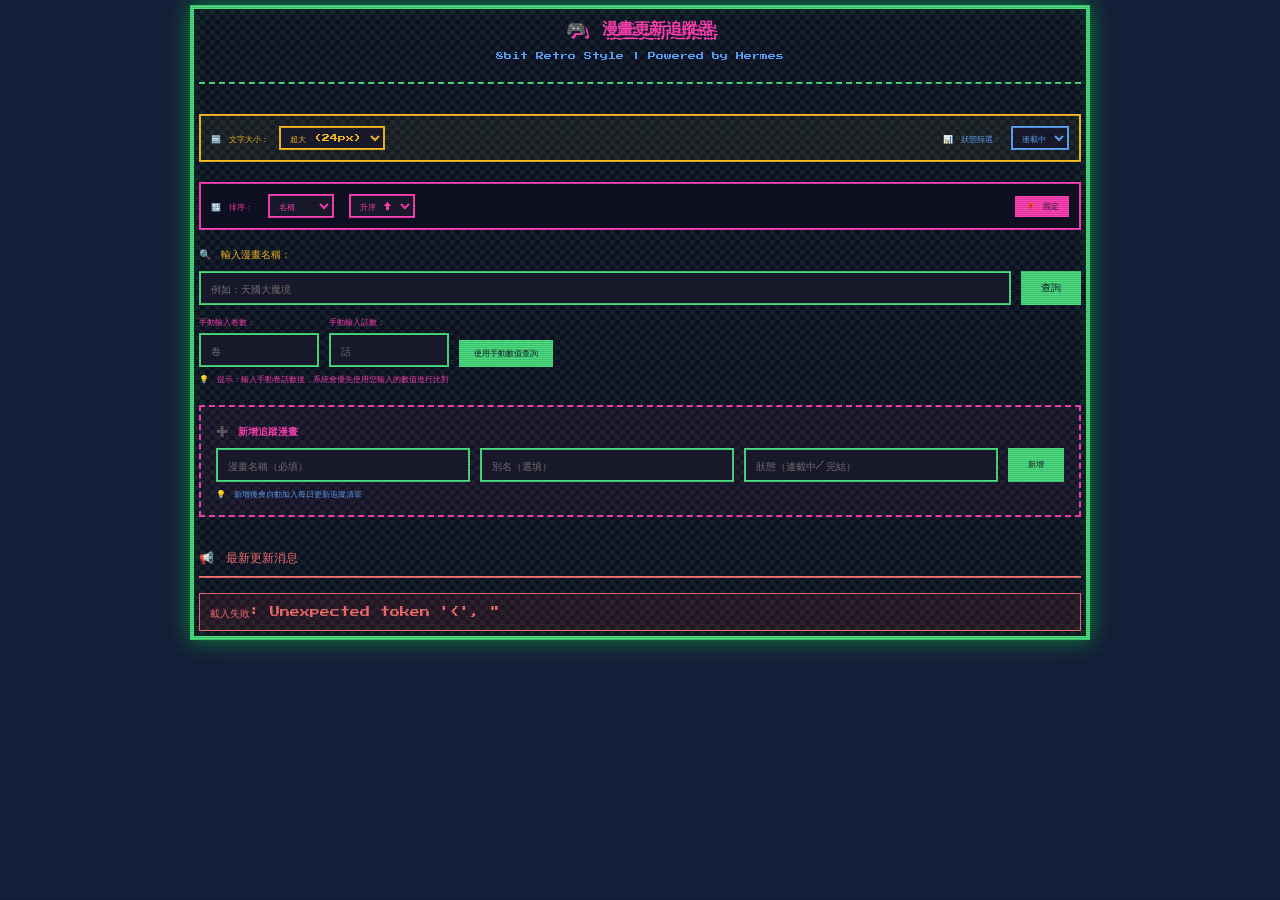
==== commit 08426c99: "修復 changeFontSize() 語法錯誤 + 添加 loadUpdates() 調用" ====
--- a/static/manga.html
+++ b/static/manga.html
@@ -1,1638 +1,1742 @@
-     1|<!DOCTYPE html>
-     2|<html lang="zh-TW">
-     3|<head>
-     4|    <meta charset="UTF-8">
-     5|    <meta name="viewport" content="width=device-width, initial-scale=1.0">
-     6|    <title>🎮 漫畫更新追蹤器 | 8bit Retro</title>
-     7|    <style>
-     8|        @import url('https://fonts.googleapis.com/css2?family=Press+Start+2P&display=swap');
-     9|        
-    10|        * {
-    11|            margin: 0;
-    12|            padding: 0;
-    13|            box-sizing: border-box;
-    14|        }
-    15|        
-    16|        body {
-    17|            background-color: #1a1a2e;
-    18|            color: #4ade80;
-    19|            font-family: 'Press Start 2P', monospace;
-    20|            font-size: var(--base-font-size, 10px);
-    21|            line-height: 1.6;
-    22|            min-height: 100vh;
-    23|            padding: 20px;
-    24|            background-image: 
-    25|                repeating-linear-gradient(0deg, rgba(0, 255, 65, 0.03) 0px, transparent 1px, transparent 2px, rgba(0, 255, 65, 0.03) 3px),
-    26|                repeating-linear-gradient(90deg, rgba(0, 255, 65, 0.03) 0px, transparent 1px, transparent 2px, rgba(0, 255, 65, 0.03) 3px);
-    27|        }
-    28|        
-    29|        .container {
-    30|            max-width: 900px;
-    31|            margin: 0 auto;
-    32|            border: 4px solid #4ade80;
-    33|            padding: 20px;
-    34|            background-color: rgba(15, 15, 35, 0.9);
-    35|            box-shadow: 0 0 20px rgba(0, 255, 65, 0.5),
-    36|                        inset 0 0 20px rgba(0, 255, 65, 0.1);
-    37|        }
-    38|        
-    39|        .header {
-    40|            text-align: center;
-    41|            margin-bottom: 30px;
-    42|            padding-bottom: 20px;
-    43|            border-bottom: 2px dashed #4ade80;
-    44|        }
-    45|        
-    46|        h1 {
-    47|            color: #ff41b4;
-    48|            font-size: var(--header-font-size, 16px);
-    49|            margin-bottom: 10px;
-    50|            text-shadow: 2px 2px 0 #1a1a2e, 4px 4px 0 #ff41b4;
-    51|        }
-    52|        
-    53|        .subtitle {
-    54|            color: #60a5fa;
-    55|            font-size: var(--small-font-size, 8px);
-    56|        }
-    57|        
-    58|        .controls-bar {
-    59|            display: flex;
-    60|            justify-content: space-between;
-    61|            align-items: center;
-    62|            margin-bottom: 20px;
-    63|            padding: 10px;
-    64|            border: 2px solid #fbbf24;
-    65|            background: rgba(255, 255, 65, 0.05);
-    66|            flex-wrap: wrap;
-    67|            gap: 10px;
-    68|        }
-    69|        
-    70|        .font-size-control, .status-filter {
-    71|            display: flex;
-    72|            align-items: center;
-    73|            gap: 10px;
-    74|            font-size: var(--small-font-size, 8px);
-    75|        }
-    76|        
-    77|        .font-size-control { color: #fbbf24; }
-    78|        .status-filter { color: #60a5fa; }
-    79|        
-    80|        .font-size-control select, .status-filter select {
-    81|            background: #1a1a2e;
-    82|            border: 2px solid;
-    83|            color: inherit;
-    84|            padding: 5px;
-    85|            font-family: 'Press Start 2P', monospace;
-    86|            font-size: var(--small-font-size, 8px);
-    87|            cursor: pointer;
-    88|        }
-    89|        
-    90|        .font-size-control select { border-color: #fbbf24; }
-    91|        .status-filter select { border-color: #60a5fa; }
-    92|        
-    93|        /* 浮動排序面板 */
-    94|        .sort-panel {
-    95|            position: sticky;
-    96|            top: 0;
-    97|            z-index: 100;
-    98|            background: rgba(15, 15, 35, 0.95);
-    99|            border: 2px solid #ff41b4;
-   100|            padding: 10px;
-   101|            margin-bottom: 15px;
-   102|            display: flex;
-   103|            align-items: center;
-   104|            gap: 15px;
-   105|            flex-wrap: wrap;
-   106|            transition: all 0.3s;
-   107|        }
-   108|        
-   109|        .sort-panel.floating {
-   110|            position: fixed;
-   111|            top: 10px;
-   112|            left: 50%;
-   113|            transform: translateX(-50%);
-   114|            max-width: 900px;
-   115|            width: 90%;
-   116|            box-shadow: 0 0 30px rgba(255, 65, 180, 0.8);
-   117|        }
-   118|        
-   119|        .sort-panel label {
-   120|            color: #ff41b4;
-   121|            font-size: var(--small-font-size, 8px);
-   122|        }
-   123|        
-   124|        .sort-panel select, .sort-panel button {
-   125|            background: #1a1a2e;
-   126|            border: 2px solid #ff41b4;
-   127|            color: #ff41b4;
-   128|            padding: 5px;
-   129|            font-family: 'Press Start 2P', monospace;
-   130|            font-size: var(--small-font-size, 8px);
-   131|            cursor: pointer;
-   132|        }
-   133|        
-   134|        .sort-panel button:hover {
-   135|            background: rgba(255, 65, 180, 0.2);
-   136|        }
-   137|        
-   138|        .sort-panel .toggle-float {
-   139|            margin-left: auto;
-   140|            background: #ff41b4;
-   141|            color: #1a1a2e;
-   142|            border: none;
-   143|            padding: 5px 10px;
-   144|        }
-   145|        
-   146|        .search-box {
-   147|            margin-bottom: 20px;
-   148|        }
-   149|        
-   150|        .search-box label {
-   151|            display: block;
-   152|            margin-bottom: 10px;
-   153|            color: #fbbf24;
-   154|            font-size: var(--base-font-size, 10px);
-   155|        }
-   156|        
-   157|        .input-group {
-   158|            display: flex;
-   159|            gap: 10px;
-   160|            margin-bottom: 10px;
-   161|        }
-   162|        
-   163|        input[type="text"], input[type="number"] {
-   164|            flex: 1;
-   165|            background: #1a1a2e;
-   166|            border: 2px solid #4ade80;
-   167|            color: #4ade80;
-   168|            padding: 10px;
-   169|            font-family: 'Press Start 2P', monospace;
-   170|            font-size: var(--base-font-size, 10px);
-   171|            outline: none;
-   172|        }
-   173|        
-   174|        input[type="text"]:focus, input[type="number"]:focus {
-   175|            box-shadow: 0 0 10px rgba(0, 255, 65, 0.8);
-   176|        }
-   177|        
-   178|        .manual-input {
-   179|            display: flex;
-   180|            gap: 10px;
-   181|            margin-top: 10px;
-   182|            flex-wrap: wrap;
-   183|        }
-   184|        
-   185|        .manual-input input {
-   186|            width: 120px;
-   187|        }
-   188|        
-   189|        .manual-input label {
-   190|            font-size: var(--small-font-size, 8px) !important;
-   191|            color: #ff41b4 !important;
-   192|            margin-bottom: 5px !important;
-   193|        }
-   194|        
-   195|        button {
-   196|            background: #4ade80;
-   197|            color: #1a1a2e;
-   198|            border: none;
-   199|            padding: 10px 20px;
-   200|            font-family: 'Press Start 2P', monospace;
-   201|            font-size: var(--base-font-size, 10px);
-   202|            cursor: pointer;
-   203|            transition: all 0.3s;
-   204|        }
-   205|        
-   206|        button:hover {
-   207|            background: #fbbf24;
-   208|            transform: scale(1.05);
-   209|        }
-   210|        
-   211|        button:active {
-   212|            transform: scale(0.95);
-   213|        }
-   214|        
-   215|        .add-manga-section {
-   216|            margin-top: 20px;
-   217|            padding: 15px;
-   218|            border: 2px dashed #ff41b4;
-   219|            background: rgba(255, 65, 180, 0.05);
-   220|        }
-   221|        
-   222|        .add-manga-section h3 {
-   223|            color: #ff41b4;
-   224|            font-size: var(--base-font-size, 10px);
-   225|            margin-bottom: 10px;
-   226|        }
-   227|        
-   228|        .add-manga-form {
-   229|            display: flex;
-   230|            gap: 10px;
-   231|            flex-wrap: wrap;
-   232|        }
-   233|        
-   234|        .add-manga-form input {
-   235|            flex: 1;
-   236|            min-width: 150px;
-   237|        }
-   238|        
-   239|        .updates-section {
-   240|            margin-top: 30px;
-   241|        }
-   242|        
-   243|        .section-title {
-   244|            color: #f87171;
-   245|            font-size: var(--base-font-size, 12px);
-   246|            margin-bottom: 15px;
-   247|            padding-bottom: 10px;
-   248|            border-bottom: 2px solid #f87171;
-   249|        }
-   250|        
-   251|        .update-item {
-   252|            background: rgba(0, 255, 65, 0.05);
-   253|            border: 1px solid #4ade80;
-   254|            padding: 15px;
-   255|            margin-bottom: 10px;
-   256|            transition: all 0.3s;
-   257|            font-size: var(--base-font-size, 10px);
-   258|            position: relative;
-   259|        }
-   260|        
-   261|        .update-item:hover {
-   262|            background: rgba(0, 255, 65, 0.1);
-   263|            transform: translateX(5px);
-   264|        }
-   265|        
-   266|        .manga-content {
-   267|            display: flex;
-   268|            gap: 15px;
-   269|            align-items: flex-start;
-   270|        }
-   271|        
-   272|        .manga-cover {
-   273|            flex-shrink: 0;
-   274|            width: 120px;
-   275|            height: 160px;
-   276|            border: 2px solid #4ade80;
-   277|            overflow: hidden;
-   278|            background: rgba(0, 0, 0, 0.3);
-   279|            display: flex;
-   280|            align-items: center;
-   281|            justify-content: center;
-   282|        }
-   283|        
-   284|        .manga-cover img {
-   285|            width: 100%;
-   286|            height: 100%;
-   287|            object-fit: cover;
-   288|        }
-   289|        
-   290|        .manga-cover.no-cover {
-   291|            color: #4ade80;
-   292|            font-size: var(--tiny-font-size, 7px);
-   293|            text-align: center;
-   294|            padding: 10px;
-   295|            line-height: 1.5;
-   296|        }
-   297|        
-   298|        /* 編輯模式時隱藏封面圖片，顯示輸入框 */
-   299|        .update-item.editing .manga-cover img,
-   300|        .update-item.editing .manga-cover .no-cover-text {
-   301|            display: none !important;
-   302|        }
-   303|        
-   304|        .update-item.editing .cover-edit {
-   305|            display: block !important;
-   306|        }
-   307|        
-   308|        .no-cover-text {
-   309|            color: #4ade80;
-   310|            font-size: var(--tiny-font-size, 7px);
-   311|            text-align: center;
-   312|            padding: 10px;
-   313|            line-height: 1.5;
-   314|            display: none;
-   315|        }
-   316|        
-   317|        .manga-details {
-   318|            flex: 1;
-   319|        }
-   320|        
-   321|        .update-item.editing {
-   322|            background: rgba(255, 65, 180, 0.1);
-   323|            border-color: #ff41b4;
-   324|        }
-   325|        
-   326|        .manga-title {
-   327|            color: #60a5fa;
-   328|            font-size: var(--base-font-size, 10px);
-   329|            margin-bottom: 5px;
-   330|        }
-   331|        
-   332|        .manga-info {
-   333|            color: #fbbf24;
-   334|            font-size: var(--small-font-size, 8px);
-   335|            margin-bottom: 3px;
-   336|        }
-   337|        
-   338|        .manga-info input {
-   339|            width: 60px;
-   340|            padding: 3px;
-   341|            margin-right: 5px;
-   342|            font-size: var(--small-font-size, 8px);
-   343|        }
-   344|        
-   345|        .manga-info select {
-   346|            background: #1a1a2e;
-   347|            border: 1px solid #fbbf24;
-   348|            color: #fbbf24;
-   349|            padding: 2px;
-   350|            font-size: var(--small-font-size, 8px);
-   351|            font-family: 'Press Start 2P', monospace;
-   352|        }
-   353|        
-   354|        .edit-controls {
-   355|            margin-top: 10px;
-   356|            display: flex;
-   357|            gap: 10px;
-   358|        }
-   359|        
-   360|        .edit-controls button {
-   361|            font-size: var(--small-font-size, 8px);
-   362|            padding: 5px 10px;
-   363|        }
-   364|        
-   365|        .edit-btn {
-   366|            position: absolute;
-   367|            top: 10px;
-   368|            right: 10px;
-   369|            background: #60a5fa;
-   370|            color: #1a1a2e;
-   371|            border: none;
-   372|            padding: 5px 10px;
-   373|            font-size: var(--tiny-font-size, 7px);
-   374|            cursor: pointer;
-   375|            z-index: 10;
-   376|        }
-   377|        
-   378|        .edit-btn:hover {
-   379|            background: #4ade80;
-   380|        }
-   381|        
-   382|        .status-badge {
-   383|            position: absolute;
-   384|            top: 40px;
-   385|            right: 10px;
-   386|            display: inline-block;
-   387|            padding: 3px 8px;
-   388|            font-size: var(--tiny-font-size, 7px);
-   389|            border: 1px solid;
-   390|            margin-top: 0;
-   391|            z-index: 10;
-   392|        }
-   393|        
-   394|        /* 刪除按鈕容器 */
-   395|        /* 舊的 CSS，已棄用 */
-   396|            position: absolute;
-   397|            top: 70px;
-   398|            right: 10px;
-   399|            margin-top: 0;
-   400|            z-index: 10;
-   401|        }
-   402|        
-   403|        .status-new { color: #4ade80; border-color: #4ade80; }
-   404|        .status-updated { color: #fbbf24; border-color: #fbbf24; }
-   405|        .status-ongoing { color: #60a5fa; border-color: #60a5fa; }
-   406|        .status-completed { color: #f87171; border-color: #f87171; }
-   407|        
-   408|        .loading {
-   409|            text-align: center;
-   410|            color: #fbbf24;
-   411|            padding: 20px;
-   412|            font-size: var(--base-font-size, 10px);
-   413|        }
-   414|        
-   415|        .error {
-   416|            color: #f87171;
-   417|            padding: 10px;
-   418|            border: 1px solid #f87171;
-   419|            background: rgba(255, 65, 65, 0.1);
-   420|            margin-top: 10px;
-   421|            font-size: var(--base-font-size, 10px);
-   422|        }
-   423|        
-   424|        .success {
-   425|            color: #4ade80;
-   426|            padding: 10px;
-   427|            border: 1px solid #4ade80;
-   428|            background: rgba(0, 255, 65, 0.1);
-   429|            margin-top: 10px;
-   430|            font-size: var(--base-font-size, 10px);
-   431|        }
-   432|        
-   433|        .pixel-border {
-   434|            position: relative;
-   435|        }
-   436|        
-   437|        .pixel-border::before {
-   438|            content: '';
-   439|            position: absolute;
-   440|            top: -4px;
-   441|            left: -4px;
-   442|            right: -4px;
-   443|            bottom: -4px;
-   444|            background: linear-gradient(45deg, #4ade80 25%, transparent 25%, transparent 75%, #4ade80 75%),
-   445|                        linear-gradient(45deg, #4ade80 25%, transparent 25%, transparent 75%, #4ade80 75%);
-   446|            background-size: 10px 10px;
-   447|            background-position: 0 0, 5px 5px;
-   448|            z-index: -1;
-   449|        }
-   450|        
-   451|        #result {
-   452|            margin-top: 20px;
-   453|        }
-   454|        
-   455|        .scanlines {
-   456|            position: fixed;
-   457|            top: 0;
-   458|            left: 0;
-   459|            width: 100%;
-   460|            height: 100%;
-   461|            pointer-events: none;
-   462|            z-index: 9999;
-   463|            background: repeating-linear-gradient(
-   464|                0deg,
-   465|                rgba(0, 0, 0, 0.15) 0px,
-   466|                rgba(0, 0, 0, 0.15) 1px,
-   467|                transparent 1px,
-   468|                transparent 2px
-   469|            );
-   470|        }
-   471|    
-   472|        
-   473|        /* 右側按鈕容器 */
-   474|        .action-buttons {
-   475|            position: absolute;
-   476|            top: 10px;
-   477|            right: 10px;
-   478|            display: flex;
-   479|            flex-direction: column;
-   480|            gap: 5px;
-   481|            align-items: flex-end;
-   482|            z-index: 10;
-   483|        }
-   484|        
-   485|        .action-buttons .edit-btn {
-   486|            position: static;
-   487|        }
-   488|        
-   489|        .action-buttons .status-badge {
-   490|            position: static;
-   491|            margin-top: 0;
-   492|        }
-   493|        
-   494|        .action-buttons .delete-btn-container {
-   495|            position: static;
-   496|            margin-top: 0;
-   497|        }
-   498|        
-   499|        /* 手機優化 */
-   500|                        @media (max-width: 768px) {
-   501|            :root {
-   502|                --base-font-size: 24px;
-   503|                --small-font-size: 20px;
-   504|                --tiny-font-size: 16px;
-   505|            }
-   506|            
-   507|            body {
-   508|                padding: 8px;
-   509|                background: #16213e;
-   510|                font-family: -apple-system, BlinkMacSystemFont, "Segoe UI", Roboto, sans-serif;
-   511|            }
-   512|            
-   513|            .container {
-   514|                padding: 8px;
-   515|                max-width: 100%;
-   516|            }
-   517|            
-   518|            /* 獲獎級卡片設計 */
-   519|            .update-item {
-   520|                flex-direction: column;
-   521|                padding: 0;
-   522|                margin-bottom: 16px;
-   523|                background: linear-gradient(145deg, #1a1a2a 0%, #252540 100%);
-   524|                border: 1px solid rgba(0, 255, 65, 0.2);
-   525|                border-radius: 16px;
-   526|                box-shadow: 
-   527|                    0 4px 24px rgba(0, 0, 0, 0.4),
-   528|                    0 0 0 1px rgba(0, 255, 65, 0.1) inset;
-   529|                position: relative;
-   530|                overflow: hidden;
-   531|                transition: transform 0.3s cubic-bezier(0.4, 0, 0.2, 1),
-   532|                            box-shadow 0.3s cubic-bezier(0.4, 0, 0.2, 1);
-   533|            }
-   534|            
-   535|            .update-item:active {
-   536|                transform: scale(0.98);
-   537|                box-shadow: 
-   538|                    0 2px 12px rgba(0, 0, 0, 0.6),
-   539|                    0 0 0 1px rgba(0, 255, 65, 0.2) inset;
-   540|            }
-   541|            
-   542|            /* 卡片頂部裝飾條 */
-   543|            .update-item::before {
-   544|                content: '';
-   545|                position: absolute;
-   546|                top: 0;
-   547|                left: 0;
-   548|                right: 0;
-   549|                height: 3px;
-   550|                background: linear-gradient(90deg, #4ade80, #60a5fa, #fbbf24);
-   551|                opacity: 0.8;
-   552|            }
-   553|            
-   554|            /* 內容區域 */
-   555|            .manga-content {
-   556|                flex-direction: row;
-   557|                padding: 16px;
-   558|                gap: 14px;
-   559|            }
-   560|            
-   561|            /* 封面區域 */
-   562|            .manga-cover {
-   563|                flex-shrink: 0;
-   564|                width: 120px;
-   565|                height: 160px;
-   566|                border-radius: 12px;
-   567|                overflow: hidden;
-   568|                box-shadow: 0 4px 12px rgba(0, 0, 0, 0.5);
-   569|                position: relative;
-   570|            }
-   571|            
-   572|            .cover-image {
-   573|                width: 100%;
-   574|                height: 100%;
-   575|                object-fit: cover;
-   576|                border-radius: 12px;
-   577|            }
-   578|            
-   579|            /* 文字內容區域 */
-   580|            .manga-details {
-   581|                flex: 1;
-   582|                min-width: 0;
-   583|                display: flex;
-   584|                flex-direction: column;
-   585|                gap: 6px;
-   586|            }
-   587|            
-   588|            /* 書名樣式 - 現代化 */
-   589|            .manga-title {
-   590|                max-width: 100%;
-   591|                white-space: normal;
-   592|                overflow: visible;
-   593|                text-overflow: clip;
-   594|                font-size: 16px;
-   595|                font-weight: 700;
-   596|                color: #4ade80;
-   597|                line-height: 1.3;
-   598|                margin-bottom: 4px;
-   599|                text-shadow: 0 0 10px rgba(0, 255, 65, 0.3);
-   600|            }
-   601|            
-   602|            /* 資訊文字 */
-   603|            .manga-info {
-   604|                font-size: 12px;
-   605|                color: #aaa;
-   606|                line-height: 1.4;
-   607|            }
-   608|            
-   609|            .manga-info span {
-   610|                color: #fff;
-   611|                font-weight: 500;
-   612|            }
-   613|            
-   614|            /* 狀態標籤 - 現代化 */
-   615|            .status-badge {
-   616|                position: static;
-   617|                display: inline-block;
-   618|                padding: 4px 10px;
-   619|                font-size: 10px;
-   620|                font-weight: 600;
-   621|                border-radius: 20px;
-   622|                text-transform: uppercase;
-   623|                letter-spacing: 0.5px;
-   624|                width: fit-content;
-   625|                margin-top: 4px;
-   626|            }
-   627|            
-   628|            .status-ongoing {
-   629|                background: rgba(65, 180, 255, 0.2);
-   630|                color: #60a5fa;
-   631|                border: 1px solid rgba(65, 180, 255, 0.5);
-   632|            }
-   633|            
-   634|            .status-completed {
-   635|                background: rgba(255, 65, 65, 0.2);
-   636|                color: #f87171;
-   637|                border: 1px solid rgba(255, 65, 65, 0.5);
-   638|            }
-   639|            
-   640|            /* 持有 vs 市場最新 - 底層區域 */
-   641|            #comparison-${index} {
-   642|                max-width: 100% !important;
-   643|                margin: 0 !important;
-   644|                margin-left: 0 !important;
-   645|                background: rgba(0, 0, 0, 0.3) !important;
-   646|                border: none !important;
-   647|                border-top: 1px solid rgba(255, 255, 255, 0.1) !important;
-   648|                border-radius: 0 0 16px 16px !important;
-   649|                padding: 14px 16px !important;
-   650|                backdrop-filter: blur(10px);
-   651|            }
-   652|            
-   653|            #comparison-${index} > div:first-child {
-   654|                font-size: 12px !important;
-   655|                font-weight: 600 !important;
-   656|                margin-bottom: 8px !important;
-   657|            }
-   658|            
-   659|            /* 操作按鈕 - 底層固定區 */
-   660|            .action-buttons {
-   661|                position: static !important;
-   662|                flex-direction: row !important;
-   663|                justify-content: center !important;
-   664|                gap: 8px !important;
-   665|                padding: 12px 16px !important;
-   666|                margin: 0 !important;
-   667|                background: rgba(0, 0, 0, 0.2);
-   668|                border-top: 1px solid rgba(255, 255, 255, 0.1);
-   669|                border-radius: 0 0 16px 16px;
-   670|            }
-   671|            
-   672|            .edit-btn {
-   673|                position: static !important;
-   674|                background: linear-gradient(135deg, #60a5fa, #0080ff) !important;
-   675|                color: #fff !important;
-   676|                border: none !important;
-   677|                padding: 8px 16px !important;
-   678|                border-radius: 8px !important;
-   679|                font-size: 11px !important;
-   680|                font-weight: 600 !important;
-   681|                box-shadow: 0 2px 8px rgba(65, 180, 255, 0.3) !important;
-   682|                transition: all 0.2s !important;
-   683|            }
-   684|            
-   685|            .edit-btn:active {
-   686|                transform: scale(0.95) !important;
-   687|                box-shadow: 0 1px 4px rgba(65, 180, 255, 0.5) !important;
-   688|            }
-   689|            
-   690|            .delete-btn-container {
-   691|                position: static !important;
-   692|            }
-   693|            
-   694|            .delete-btn {
-   695|                background: linear-gradient(135deg, #f87171, #cc0000) !important;
-   696|                color: #fff !important;
-   697|                border: none !important;
-   698|                padding: 8px 16px !important;
-   699|                border-radius: 8px !important;
-   700|                font-size: 11px !important;
-   701|                font-weight: 600 !important;
-   702|                box-shadow: 0 2px 8px rgba(255, 65, 65, 0.3) !important;
-   703|                transition: all 0.2s !important;
-   704|            }
-   705|            
-   706|            .delete-btn:active {
-   707|                transform: scale(0.95) !important;
-   708|                box-shadow: 0 1px 4px rgba(255, 65, 65, 0.5) !important;
-   709|            }
-   710|        }
-   711|            
-   712|            body {
-   713|                padding: 5px;
-   714|                background: #16213e;  /* 更深色的背景 */
-   715|            }
-   716|            
-   717|            .container {
-   718|                padding: 5px;
-   719|            }
-   720|            
-   721|            /* 卡片式設計 */
-   722|            .update-item {
-   723|                flex-direction: row;
-   724|                padding: 12px;
-   725|                margin-bottom: 10px;
-   726|                background: #1a1a2a;  /* 卡片背景 */
-   727|                border: 1px solid #333;
-   728|                border-radius: 8px;
-   729|                box-shadow: 0 2px 8px rgba(0,0,0,0.3);
-   730|                position: relative;
-   731|                transition: transform 0.2s;
-   732|            }
-   733|            
-   734|            .update-item:active {
-   735|                transform: scale(0.98);  /* 點擊反饋 */
-   736|            }
-   737|            
-   738|            /* 封面和內容並排 */
-   739|            .manga-content {
-   740|                flex-direction: row;
-   741|                flex-wrap: wrap;
-   742|                width: 100%;
-   743|            }
-   744|            
-   745|            /* 封面區域 */
-   746|            .manga-cover {
-   747|                margin-right: 15px;
-   748|                flex-shrink: 0;
-   749|                width: 130px;
-   750|                height: 180px;
-   751|            }
-   752|            
-   753|            .cover-image {
-   754|                width: 90px;  /* 稍大一些 */
-   755|                height: 120px;
-   756|                border-radius: 4px;
-   757|                box-shadow: 0 2px 4px rgba(0,0,0,0.5);
-   758|            }
-   759|            
-   760|            /* 文字內容區域 */
-   761|            .manga-details {
-   762|                flex: 1;
-   763|                min-width: 0;
-   764|                display: flex;
-   765|                flex-direction: column;
-   766|            }
-   767|            
-   768|            /* 書名樣式 */
-   769|            .manga-title {
-   770|                max-width: 100%;
-   771|                white-space: normal;
-   772|                overflow: visible;
-   773|                text-overflow: clip;
-   774|                font-size: 14px;
-   775|                font-weight: bold;
-   776|                margin-bottom: 6px;
-   777|                color: #4ade80;
-   778|            }
-   779|            
-   780|            /* 資訊文字 */
-   781|            .manga-info {
-   782|                font-size: 11px;
-   783|                margin-bottom: 4px;
-   784|            }
-   785|            
-   786|            /* 持有 vs 市場最新 - 移到封面右邊 */
-   787|            #comparison-${index} {
-   788|                max-width: 100% !important;
-   789|                margin-left: 0 !important;
-   790|                margin-top: 8px;
-   791|                background: #252540 !important;  /* 深色背景 */
-   792|                border: 1px solid #444 !important;
-   793|                border-radius: 6px !important;
-   794|                padding: 8px !important;
-   795|            }
-   796|            
-   797|            /* 按鈕容器 - 移到最下方 */
-   798|            .action-buttons {
-   799|                position: static;
-   800|                flex-direction: row;
-   801|                flex-wrap: wrap;
-   802|                justify-content: center;
-   803|                margin-top: 12px;
-   804|                padding-top: 10px;
-   805|                border-top: 1px solid #333;
-   806|                width: 100%;
-   807|                gap: 8px;
-   808|            }
-   809|            
-   810|            .action-buttons .edit-btn,
-   811|            .action-buttons .status-badge,
-   812|            .action-buttons .delete-btn-container {
-   813|                margin: 2px;
-   814|            }
-   815|            
-   816|            /* 狀態標籤 */
-   817|            .status-badge {
-   818|                font-size: 10px;
-   819|                padding: 3px 8px;
-   820|            }
-   821|        }
-   822|            
-   823|            body {
-   824|                padding: 5px;
-   825|            }
-   826|            
-   827|            .container {
-   828|                padding: 5px;
-   829|            }
-   830|            
-   831|            .update-item {
-   832|                flex-direction: column;
-   833|                padding: 8px;
-   834|            }
-   835|            
-   836|            .manga-content {
-   837|                flex-direction: row;  /* 手機上封面和內容並排 */
-   838|                flex-wrap: wrap;
-   839|            }
-   840|            
-   841|            .manga-content > div:first-child {
-   842|                margin-right: 10px;  /* 封面右側間距 */
-   843|            }
-   844|            
-   845|            .manga-details {
-   846|                width: 100%;
-   847|            }
-   848|            
-   849|            .action-buttons {
-   850|                position: static;
-   851|                flex-direction: row;
-   852|                flex-wrap: wrap;
-   853|                justify-content: flex-end;
-   854|                margin-top: 10px;
-   855|                padding-top: 10px;
-   856|                border-top: 1px solid #333;
-   857|                width: 100%;
-   858|            }
-   859|            
-   860|            .cover-image {
-   861|                width: 80px;
-   862|                height: 110px;
-   863|            }
-   864|            
-   865|            #comparison-${index} {
-   866|                max-width: 100% !important;
-   867|                margin-left: 0 !important;
-   868|                margin-top: 10px;
-   869|                flex: 1;  /* 佔據剩餘空間 */
-   870|                min-width: 200px;  /* 最小寬度 */
-   871|            }
-   872|        }
-   873|        
-   874|        @media (max-width: 480px) {
-   875|            :root {
-   876|                --base-font-size: 12px;
-   877|                --small-font-size: 10px;
-   878|                --tiny-font-size: 8px;
-   879|            }
-   880|            
-   881|            .cover-image {
-   882|                width: 60px;
-   883|                height: 80px;
-   884|            }
-   885|            
-   886|            .manga-title {
-   887|                font-size: 12px;
-   888|                max-width: 100%;  /* 手機上不需要預留右側空間 */
-   889|                white-space: normal;  /* 允許換行 */
-   890|                overflow: visible;
-   891|                text-overflow: clip;
-   892|            }
-   893|        }
-   894|
-   895|    
-   896|        
-   897|        /* 按鈕容器 - 絕對定位在右上角 */
-   898|        .update-item {
-   899|            position: relative;  /* 讓子元素的 absolute 相對於此元素 */
-   900|        }
-   901|        
-   902|        .edit-btn {
-   903|            position: absolute;
-   904|            top: 10px;
-   905|            right: 10px;
-   906|            background: #60a5fa;
-   907|            color: #1a1a2e;
-   908|            border: none;
-   909|            padding: 5px 10px;
-   910|            font-size: var(--tiny-font-size, 7px);
-   911|            cursor: pointer;
-   912|            z-index: 10;
-   913|        }
-   914|        
-   915|        .edit-btn:hover {
-   916|            background: #4ade80;
-   917|        }
-   918|        
-   919|        .status-badge {
-   920|            position: absolute;
-   921|            top: 40px;  /* 在編輯按鈕下方 */
-   922|            right: 10px;
-   923|            display: inline-block;
-   924|            padding: 3px 8px;
-   925|            font-size: var(--tiny-font-size, 7px);
-   926|            border: 1px solid;
-   927|            margin-top: 0;
-   928|            z-index: 10;
-   929|        }
-   930|        
-   931|        /* 刪除按鈕容器 - 絕對定位在狀態標籤下方 */
-   932|        .delete-btn-container {
-   933|            position: absolute;
-   934|            top: 70px;  /* 在狀態標籤下方 */
-   935|            right: 10px;
-   936|            margin-top: 0;
-   937|            z-index: 10;
-   938|        }
-   939|        
-   940|        .delete-btn-container .delete-btn {
-   941|            background: #f87171;
-   942|            color: #fff;
-   943|            border: 1px solid #f87171;
-   944|            font-size: var(--tiny-font-size, 7px);
-   945|            padding: 2px 6px;
-   946|            cursor: pointer;
-   947|        }
-   948|        
-   949|        /* 書名過長處理 */
-   950|        .manga-title {
-   951|            max-width: calc(100% - 120px);  /* 預留右側按鈕空間 */
-   952|            overflow: hidden;
-   953|            text-overflow: ellipsis;
-   954|            white-space: nowrap;
-   955|            margin-bottom: 8px;
-   956|        }
-   957|        
-   958|        /* 手機優化 */
-   959|        @media (max-width: 768px) {
-   960|            :root {
-   961|                --base-font-size: 12px;
-   962|                --small-font-size: 10px;
-   963|                --tiny-font-size: 8px;
-   964|            }
-   965|            
-   966|            body {
-   967|                padding: 5px;
-   968|            }
-   969|            
-   970|            .container {
-   971|                padding: 5px;
-   972|            }
-   973|            
-   974|            .update-item {
-   975|                flex-direction: column;
-   976|                padding: 8px;
-   977|                position: relative;
-   978|            }
-   979|            
-   980|            .manga-content {
-   981|                flex-direction: row;  /* 手機上封面和內容並排 */
-   982|                flex-wrap: wrap;
-   983|            }
-   984|            
-   985|            .manga-content > div:first-child {
-   986|                margin-right: 10px;  /* 封面右側間距 */
-   987|            }
-   988|            
-   989|            .manga-details {
-   990|                width: 100%;
-   991|            }
-   992|            
-   993|            /* 手機上按鈕移到下方，水平排列 */
-   994|            .edit-btn {
-   995|                position: static;
-   996|                margin: 5px 2px;
-   997|            }
-   998|            
-   999|            .status-badge {
-  1000|                position: static;
-  1001|                margin: 5px 2px;
-  1002|            }
-  1003|            
-  1004|            .delete-btn-container {
-  1005|                position: static !important;
-  1006|                margin: 5px 2px !important;
-  1007|                text-align: center !important;
-  1008|            }
-  1009|            
-  1010|            /* 手機上按鈕容器 */
-  1011|            .update-item::after {
-  1012|                content: '';
-  1013|                display: table;
-  1014|                clear: both;
-  1015|            }
-  1016|            
-  1017|            .cover-image {
-  1018|                width: 80px;
-  1019|                height: 110px;
-  1020|            }
-  1021|            
-  1022|            .manga-title {
-  1023|                max-width: 100%;  /* 手機上不需要預留右側空間 */
-  1024|            }
-  1025|            
-  1026|            #comparison-${index} {
-  1027|                max-width: 100% !important;
-  1028|                margin-left: 0 !important;
-  1029|                margin-top: 10px;
-  1030|                flex: 1;  /* 佔據剩餘空間 */
-  1031|                min-width: 200px;  /* 最小寬度 */
-  1032|            }
-  1033|        }
-  1034|        
-  1035|        @media (max-width: 480px) {
-  1036|            :root {
-  1037|                --base-font-size: 12px;
-  1038|                --small-font-size: 10px;
-  1039|                --tiny-font-size: 8px;
-  1040|            }
-  1041|            
-  1042|            .cover-image {
-  1043|                width: 60px;
-  1044|                height: 80px;
-  1045|            }
-  1046|            
-  1047|            .manga-title {
-  1048|                font-size: 12px;
-  1049|                max-width: 100%;  /* 手機上不需要預留右側空間 */
-  1050|                white-space: normal;  /* 允許換行 */
-  1051|                overflow: visible;
-  1052|                text-overflow: clip;
-  1053|            }
-  1054|        }
-  1055|    </style>
-  1056|</head>
-  1057|<body>
-  1058|    <div class="scanlines"></div>
-  1059|    
-  1060|    <div class="container pixel-border">
-  1061|        <div class="header">
-  1062|            <h1>🎮 漫畫更新追蹤器</h1>
-  1063|            <div class="subtitle">8bit Retro Style | Powered by Hermes</div>
-  1064|        </div>
-  1065|        
-  1066|        <div class="controls-bar">
-  1067|            <div class="font-size-control">
-  1068|                <label>🔤 文字大小：</label>
-  1069|                <select id="fontSizeSelect" onchange="changeFontSize()">
-  1070|                    <option value="small">小 (10px)</option>
-  1071|                    <option value="medium">中小 (12px)</option>
-  1072|                    <option value="default">中 (14px)</option>
-  1073|                    <option value="large">大 (16px)</option>
-  1074|                    <option value="xlarge">特大 (20px)</option>
-  1075|                    <option value="xxlarge" selected>超大 (24px)</option>
-  1076|                    <option value="xxxlarge">巨大 (28px)</option>
-  1077|                    <option value="mega">超巨 (32px)</option>
-  1078|                    <option value="giga">極限 (36px)</option>
-  1079|                </select>
-  1080|            </div>
-  1081|            
-  1082|            <div class="status-filter">
-  1083|                <label>📊 狀態篩選：</label>
-  1084|                <select id="statusFilter" onchange="filterUpdates()">
-  1085|                    <option value="all">全部</option>
-  1086|                    <option value="ongoing" selected>連載中</option>
-  1087|                    <option value="completed">已完結</option>
-  1088|                </select>
-  1089|            </div>
-  1090|        </div>
-  1091|        
-  1092|        <!-- 浮動排序面板 -->
-  1093|        <div class="sort-panel" id="sortPanel">
-  1094|            <label>🔃 排序：</label>
-  1095|            <select id="sortField" onchange="sortUpdates()">
-  1096|                <option value="name">名稱</option>
-  1097|                <option value="volume">卷數</option>
-  1098|                <option value="chapter">話數</option>
-  1099|                <option value="status">狀態</option>
-  1100|                <option value="author">作者</option>
-  1101|                <option value="lastModified">更新日期</option>
-  1102|            </select>
-  1103|            <select id="sortOrder" onchange="sortUpdates()">
-  1104|                <option value="asc">升序 ↑</option>
-  1105|                <option value="desc">降序 ↓</option>
-  1106|            </select>
-  1107|            <button class="toggle-float" onclick="toggleFloat()">📌 固定</button>
-  1108|        </div>
-  1109|        
-  1110|        <div class="search-box">
-  1111|            <label>🔍 輸入漫畫名稱：</label>
-  1112|            <div class="input-group">
-  1113|                <input type="text" id="mangaInput" placeholder="例如：天國大魔境" />
-  1114|                <button onclick="queryManga()">查詢</button>
-  1115|            </div>
-  1116|            
-  1117|            <div class="manual-input">
-  1118|                <div>
-  1119|                    <label>手動輸入卷數：</label>
-  1120|                    <input type="number" id="manualVolume" placeholder="卷" min="0" />
-  1121|                </div>
-  1122|                <div>
-  1123|                    <label>手動輸入話數：</label>
-  1124|                    <input type="number" id="manualChapter" placeholder="話" min="0" />
-  1125|                </div>
-  1126|                <div style="display: flex; align-items: flex-end;">
-  1127|                    <button onclick="queryMangaWithManual()" style="font-size: var(--small-font-size, 8px); padding: 8px 15px;">使用手動數值查詢</button>
-  1128|                </div>
-  1129|            </div>
-  1130|            <div style="margin-top: 5px; font-size: var(--small-font-size, 8px); color: #ff41b4;">
-  1131|                💡 提示：輸入手動卷話數後，系統會優先使用您輸入的數值進行比對
-  1132|            </div>
-  1133|        </div>
-  1134|        
-  1135|        <div id="result"></div>
-  1136|        
-  1137|        <div class="add-manga-section">
-  1138|            <h3>➕ 新增追蹤漫畫</h3>
-  1139|            <div class="add-manga-form">
-  1140|                <input type="text" id="newMangaName" placeholder="漫畫名稱（必填）" />
-  1141|                <input type="text" id="newMangaAlias" placeholder="別名（選填）" />
-  1142|                <input type="text" id="newMangaStatus" placeholder="狀態（連載中/完結）" />
-  1143|                <button onclick="addNewManga()" style="font-size: var(--small-font-size, 8px);">新增</button>
-  1144|            </div>
-  1145|            <div style="margin-top: 5px; font-size: var(--small-font-size, 8px); color: #60a5fa;">
-  1146|                💡 新增後會自動加入每日更新追蹤清單
-  1147|            </div>
-  1148|        </div>
-  1149|        
-  1150|        <div class="updates-section">
-  1151|            <div class="section-title">📢 最新更新消息</div>
-  1152|            <div id="updatesList">
-  1153|                <div class="loading">載入中...</div>
-  1154|            </div>
-  1155|        </div>
-  1156|    </div>
-  1157|    
-  1158|    <script>
-  1159|        // 儲存所有更新資料
-  1160|        let allUpdates = [];
-  1161|        let isFloating = false;
-  1162|        
-  1163|        // 文字大小設定
-  1164|        function changeFontSize() {
-  1165|            const size = document.getElementById('fontSizeSelect').value;
-  1166|            const root = document.documentElement;
-  1167|            
-  1168|            switch(size) {
-  1169|                case 'small':
-  1170|                    root.style.setProperty('--base-font-size', '10px');
-  1171|                    root.style.setProperty('--small-font-size', '10px');
-  1172|                    root.style.setProperty('--header-font-size', '16px');
-  1173|                    break;
-  1174|                case 'medium':
-  1175|                    root.style.setProperty('--base-font-size', '12px');
-  1176|                    root.style.setProperty('--small-font-size', '12px');
-  1177|                    root.style.setProperty('--header-font-size', '18px');
-  1178|                    break;
-  1179|                case 'default':
-  1180|                    root.style.setProperty('--base-font-size', '14px');
-  1181|                    root.style.setProperty('--small-font-size', '12px');
-  1182|                    root.style.setProperty('--header-font-size', '21px');
-  1183|                    break;
-  1184|                case 'large':
-  1185|                    root.style.setProperty('--base-font-size', '16px');
-  1186|                    root.style.setProperty('--small-font-size', '14px');
-  1187|                    root.style.setProperty('--header-font-size', '24px');
-  1188|                    break;
-  1189|                case 'xlarge':
-  1190|                    root.style.setProperty('--base-font-size', '20px');
-  1191|                    root.style.setProperty('--small-font-size', '16px');
-  1192|                    root.style.setProperty('--header-font-size', '30px');
-  1193|                    break;
-  1194|                case 'xxlarge':
-  1195|                    root.style.setProperty('--base-font-size', '24px');
-  1196|                    root.style.setProperty('--small-font-size', '20px');
-  1197|                    root.style.setProperty('--header-font-size', '36px');
-  1198|                    break;
-  1199|                case 'xxxlarge':
-  1200|                    root.style.setProperty('--base-font-size', '28px');
-  1201|                    root.style.setProperty('--small-font-size', '24px');
-  1202|                    root.style.setProperty('--header-font-size', '42px');
-  1203|                    break;
-  1204|                case 'mega':
-  1205|                    root.style.setProperty('--base-font-size', '32px');
-  1206|                    root.style.setProperty('--small-font-size', '28px');
-  1207|                    root.style.setProperty('--header-font-size', '48px');
-  1208|                    break;
-  1209|                case 'giga':
-  1210|                    root.style.setProperty('--base-font-size', '36px');
-  1211|                    root.style.setProperty('--small-font-size', '32px');
-  1212|                    root.style.setProperty('--header-font-size', '54px');
-  1213|                    break;
-  1214|            }
-  1215|            localStorage.setItem('manga-font-size', size);
-  1216|        }
-  1217|        
-  1218|        // 載入保存的字體大小設定
-  1219|        window.addEventListener('load', function() {
-  1220|            const savedSize = localStorage.getItem('manga-font-size');
-  1221|            if (savedSize) {
-  1222|                document.getElementById('fontSizeSelect').value = savedSize;
-  1223|                changeFontSize();
-  1224|            }
-  1225|            loadUpdates();
-  1226|        });
-  1227|        
-  1228|        // 切換浮動/固定排序面板
-  1229|        function toggleFloat() {
-  1230|            const panel = document.getElementById('sortPanel');
-  1231|            const btn = panel.querySelector('.toggle-float');
-  1232|            
-  1233|            isFloating = !isFloating;
-  1234|            
-  1235|            if (isFloating) {
-  1236|                panel.classList.add('floating');
-  1237|                btn.textContent = '📍 浮動中';
-  1238|            } else {
-  1239|                panel.classList.remove('floating');
-  1240|                btn.textContent = '📌 固定';
-  1241|            }
-  1242|        }
-  1243|        
-  1244|        // 排序功能
-  1245|        function sortUpdates() {
-  1246|            const field = document.getElementById('sortField').value;
-  1247|            const order = document.getElementById('sortOrder').value;
-  1248|            
-  1249|            allUpdates.sort((a, b) => {
-  1250|                let valA, valB;
-  1251|                
-  1252|                switch(field) {
-  1253|                    case 'name':
-  1254|                        valA = (a.name || '').toLowerCase();
-  1255|                        valB = (b.name || '').toLowerCase();
-  1256|                        break;
-  1257|                    case 'volume':
-  1258|                        valA = parseInt(a.volume) || 0;
-  1259|                        valB = parseInt(b.volume) || 0;
-  1260|                        break;
-  1261|                    case 'chapter':
-  1262|                        valA = parseInt(a.chapter) || 0;
-  1263|                        valB = parseInt(b.chapter) || 0;
-  1264|                        break;
-  1265|                    case 'status':
-  1266|                        valA = a.status || '';
-  1267|                        valB = b.status || '';
-  1268|                        break;
-  1269|                    case 'author':
-  1270|                        valA = (a.author || '未知').toLowerCase();
-  1271|                        valB = (b.author || '未知').toLowerCase();
-  1272|                        break;
-  1273|                    case 'lastModified':
-  1274|                        // 將日期字符串轉換為時間戳進行比較
-  1275|                        valA = a.lastModified && a.lastModified !== 'N/A' ? new Date(a.lastModified).getTime() : 0;
-  1276|                        valB = b.lastModified && b.lastModified !== 'N/A' ? new Date(b.lastModified).getTime() : 0;
-  1277|                        break;
-  1278|                    default:
-  1279|                        return 0;
-  1280|                }
-  1281|                
-  1282|                let result = 0;
-  1283|                if (typeof valA === 'string') {
-  1284|                    result = valA.localeCompare(valB);
-  1285|                } else {
-  1286|                    result = valA - valB;
-  1287|                }
-  1288|                
-  1289|                return order === 'desc' ? -result : result;
-  1290|            });
-  1291|            
-  1292|            renderUpdates();
-  1293|        }
-  1294|        
-  1295|        // 狀態篩選
-  1296|        function filterUpdates() {
-  1297|            const status = document.getElementById('statusFilter').value;
-  1298|            
-  1299|            let filtered = allUpdates;
-  1300|            if (status !== 'all') {
-  1301|                filtered = allUpdates.filter(update => {
-  1302|                    if (status === 'ongoing') return update.status !== '完結' && update.status !== 'FINISHED';
-  1303|                    if (status === 'completed') return update.status === '完結' || update.status === 'FINISHED';
-  1304|                    return true;
-  1305|                });
-  1306|            }
-  1307|            
-  1308|            renderUpdates(filtered);
-  1309|        }
-  1310|        
-  1311|        // 渲染更新列表
-  1312|        function renderUpdates(updates) {
+<!DOCTYPE html>
+<html lang="zh-TW">
+<head>
+    <meta charset="UTF-8">
+    <meta name="viewport" content="width=device-width, initial-scale=1.0">
+    <title>🎮 漫畫更新追蹤器 | 8bit Retro</title>
+    <style>
+        @import url('https://fonts.googleapis.com/css2?family=Press+Start+2P&display=swap');
+        
+        * {
+            margin: 0;
+            padding: 0;
+            box-sizing: border-box;
+        }
+        
+        body {
+            background-color: #1a1a2e;
+            color: #4ade80;
+            font-family: 'Press Start 2P', monospace;
+            font-size: var(--base-font-size, 10px);
+            line-height: 1.6;
+            min-height: 100vh;
+            padding: 20px;
+            background-image: 
+                repeating-linear-gradient(0deg, rgba(0, 255, 65, 0.03) 0px, transparent 1px, transparent 2px, rgba(0, 255, 65, 0.03) 3px),
+                repeating-linear-gradient(90deg, rgba(0, 255, 65, 0.03) 0px, transparent 1px, transparent 2px, rgba(0, 255, 65, 0.03) 3px);
+        }
+        
+        .container {
+            max-width: 900px;
+            margin: 0 auto;
+            border: 4px solid #4ade80;
+            padding: 20px;
+            background-color: rgba(15, 15, 35, 0.9);
+            box-shadow: 0 0 20px rgba(0, 255, 65, 0.5),
+                        inset 0 0 20px rgba(0, 255, 65, 0.1);
+        }
+        
+        .header {
+            text-align: center;
+            margin-bottom: 30px;
+            padding-bottom: 20px;
+            border-bottom: 2px dashed #4ade80;
+        }
+        
+        h1 {
+            color: #ff41b4;
+            font-size: var(--header-font-size, 16px);
+            margin-bottom: 10px;
+            text-shadow: 2px 2px 0 #1a1a2e, 4px 4px 0 #ff41b4;
+        }
+        
+        .subtitle {
+            color: #60a5fa;
+            font-size: var(--small-font-size, 8px);
+        }
+        
+        .controls-bar {
+            display: flex;
+            justify-content: space-between;
+            align-items: center;
+            margin-bottom: 20px;
+            padding: 10px;
+            border: 2px solid #fbbf24;
+            background: rgba(255, 255, 65, 0.05);
+            flex-wrap: wrap;
+            gap: 10px;
+        }
+        
+        .font-size-control, .status-filter {
+            display: flex;
+            align-items: center;
+            gap: 10px;
+            font-size: var(--small-font-size, 8px);
+        }
+        
+        .font-size-control { color: #fbbf24; }
+        .status-filter { color: #60a5fa; }
+        
+        .font-size-control select, .status-filter select {
+            background: #1a1a2e;
+            border: 2px solid;
+            color: inherit;
+            padding: 5px;
+            font-family: 'Press Start 2P', monospace;
+            font-size: var(--small-font-size, 8px);
+            cursor: pointer;
+        }
+        
+        .font-size-control select { border-color: #fbbf24; }
+        .status-filter select { border-color: #60a5fa; }
+        
+        /* 浮動排序面板 */
+        .sort-panel {
+            position: sticky;
+            top: 0;
+            z-index: 100;
+            background: rgba(15, 15, 35, 0.95);
+            border: 2px solid #ff41b4;
+            padding: 10px;
+            margin-bottom: 15px;
+            display: flex;
+            align-items: center;
+            gap: 15px;
+            flex-wrap: wrap;
+            transition: all 0.3s;
+        }
+        
+        .sort-panel.floating {
+            position: fixed;
+            top: 10px;
+            left: 50%;
+            transform: translateX(-50%);
+            max-width: 900px;
+            width: 90%;
+            box-shadow: 0 0 30px rgba(255, 65, 180, 0.8);
+        }
+        
+        .sort-panel label {
+            color: #ff41b4;
+            font-size: var(--small-font-size, 8px);
+        }
+        
+        .sort-panel select, .sort-panel button {
+            background: #1a1a2e;
+            border: 2px solid #ff41b4;
+            color: #ff41b4;
+            padding: 5px;
+            font-family: 'Press Start 2P', monospace;
+            font-size: var(--small-font-size, 8px);
+            cursor: pointer;
+        }
+        
+        .sort-panel button:hover {
+            background: rgba(255, 65, 180, 0.2);
+        }
+        
+        .sort-panel .toggle-float {
+            margin-left: auto;
+            background: #ff41b4;
+            color: #1a1a2e;
+            border: none;
+            padding: 5px 10px;
+        }
+        
+        .search-box {
+            margin-bottom: 20px;
+        }
+        
+        .search-box label {
+            display: block;
+            margin-bottom: 10px;
+            color: #fbbf24;
+            font-size: var(--base-font-size, 10px);
+        }
+        
+        .input-group {
+            display: flex;
+            gap: 10px;
+            margin-bottom: 10px;
+        }
+        
+        input[type="text"], input[type="number"] {
+            flex: 1;
+            background: #1a1a2e;
+            border: 2px solid #4ade80;
+            color: #4ade80;
+            padding: 10px;
+            font-family: 'Press Start 2P', monospace;
+            font-size: var(--base-font-size, 10px);
+            outline: none;
+        }
+        
+        input[type="text"]:focus, input[type="number"]:focus {
+            box-shadow: 0 0 10px rgba(0, 255, 65, 0.8);
+        }
+        
+        .manual-input {
+            display: flex;
+            gap: 10px;
+            margin-top: 10px;
+            flex-wrap: wrap;
+        }
+        
+        .manual-input input {
+            width: 120px;
+        }
+        
+        .manual-input label {
+            font-size: var(--small-font-size, 8px) !important;
+            color: #ff41b4 !important;
+            margin-bottom: 5px !important;
+        }
+        
+        button {
+            background: #4ade80;
+            color: #1a1a2e;
+            border: none;
+            padding: 10px 20px;
+            font-family: 'Press Start 2P', monospace;
+            font-size: var(--base-font-size, 10px);
+            cursor: pointer;
+            transition: all 0.3s;
+        }
+        
+        button:hover {
+            background: #fbbf24;
+            transform: scale(1.05);
+        }
+        
+        button:active {
+            transform: scale(0.95);
+        }
+        
+        .add-manga-section {
+            margin-top: 20px;
+            padding: 15px;
+            border: 2px dashed #ff41b4;
+            background: rgba(255, 65, 180, 0.05);
+        }
+        
+        .add-manga-section h3 {
+            color: #ff41b4;
+            font-size: var(--base-font-size, 10px);
+            margin-bottom: 10px;
+        }
+        
+        .add-manga-form {
+            display: flex;
+            gap: 10px;
+            flex-wrap: wrap;
+        }
+        
+        .add-manga-form input {
+            flex: 1;
+            min-width: 150px;
+        }
+        
+        .updates-section {
+            margin-top: 30px;
+        }
+        
+        .section-title {
+            color: #f87171;
+            font-size: var(--base-font-size, 12px);
+            margin-bottom: 15px;
+            padding-bottom: 10px;
+            border-bottom: 2px solid #f87171;
+        }
+        
+        .update-item {
+            background: rgba(0, 255, 65, 0.05);
+            border: 1px solid #4ade80;
+            padding: 15px;
+            margin-bottom: 10px;
+            transition: all 0.3s;
+            font-size: var(--base-font-size, 10px);
+            position: relative;
+        }
+        
+        .update-item:hover {
+            background: rgba(0, 255, 65, 0.1);
+            transform: translateX(5px);
+        }
+        
+        .manga-content {
+            display: flex;
+            gap: 15px;
+            align-items: flex-start;
+        }
+        
+        .manga-cover {
+            flex-shrink: 0;
+            width: 120px;
+            height: 160px;
+            border: 2px solid #4ade80;
+            overflow: hidden;
+            background: rgba(0, 0, 0, 0.3);
+            display: flex;
+            align-items: center;
+            justify-content: center;
+        }
+        
+        .manga-cover img {
+            width: 100%;
+            height: 100%;
+            object-fit: cover;
+        }
+        
+        .manga-cover.no-cover {
+            color: #4ade80;
+            font-size: var(--tiny-font-size, 7px);
+            text-align: center;
+            padding: 10px;
+            line-height: 1.5;
+        }
+        
+        /* 編輯模式時隱藏封面圖片，顯示輸入框 */
+        .update-item.editing .manga-cover img,
+        .update-item.editing .manga-cover .no-cover-text {
+            display: none !important;
+        }
+        
+        .update-item.editing .cover-edit {
+            display: block !important;
+        }
+        
+        .no-cover-text {
+            color: #4ade80;
+            font-size: var(--tiny-font-size, 7px);
+            text-align: center;
+            padding: 10px;
+            line-height: 1.5;
+            display: none;
+        }
+        
+        .manga-details {
+            flex: 1;
+        }
+        
+        .update-item.editing {
+            background: rgba(255, 65, 180, 0.1);
+            border-color: #ff41b4;
+        }
+        
+        .manga-title {
+            color: #60a5fa;
+            font-size: var(--base-font-size, 10px);
+            margin-bottom: 5px;
+        }
+        
+        .manga-info {
+            color: #fbbf24;
+            font-size: var(--small-font-size, 8px);
+            margin-bottom: 3px;
+        }
+        
+        .manga-info input {
+            width: 60px;
+            padding: 3px;
+            margin-right: 5px;
+            font-size: var(--small-font-size, 8px);
+        }
+        
+        .manga-info select {
+            background: #1a1a2e;
+            border: 1px solid #fbbf24;
+            color: #fbbf24;
+            padding: 2px;
+            font-size: var(--small-font-size, 8px);
+            font-family: 'Press Start 2P', monospace;
+        }
+        
+        .edit-controls {
+            margin-top: 10px;
+            display: flex;
+            gap: 10px;
+        }
+        
+        .edit-controls button {
+            font-size: var(--small-font-size, 8px);
+            padding: 5px 10px;
+        }
+        
+        .edit-btn {
+            position: absolute;
+            top: 10px;
+            right: 10px;
+            background: #60a5fa;
+            color: #1a1a2e;
+            border: none;
+            padding: 5px 10px;
+            font-size: var(--tiny-font-size, 7px);
+            cursor: pointer;
+            z-index: 10;
+        }
+        
+        .edit-btn:hover {
+            background: #4ade80;
+        }
+        
+        .status-badge {
+            position: absolute;
+            top: 40px;
+            right: 10px;
+            display: inline-block;
+            padding: 3px 8px;
+            font-size: var(--tiny-font-size, 7px);
+            border: 1px solid;
+            margin-top: 0;
+            z-index: 10;
+        }
+        
+        /* 刪除按鈕容器 */
+        /* 舊的 CSS，已棄用 */
+            position: absolute;
+            top: 70px;
+            right: 10px;
+            margin-top: 0;
+            z-index: 10;
+        }
+        
+        .status-new { color: #4ade80; border-color: #4ade80; }
+        .status-updated { color: #fbbf24; border-color: #fbbf24; }
+        .status-ongoing { color: #60a5fa; border-color: #60a5fa; }
+        .status-completed { color: #f87171; border-color: #f87171; }
+        
+        .loading {
+            text-align: center;
+            color: #fbbf24;
+            padding: 20px;
+            font-size: var(--base-font-size, 10px);
+        }
+        
+        .error {
+            color: #f87171;
+            padding: 10px;
+            border: 1px solid #f87171;
+            background: rgba(255, 65, 65, 0.1);
+            margin-top: 10px;
+            font-size: var(--base-font-size, 10px);
+        }
+        
+        .success {
+            color: #4ade80;
+            padding: 10px;
+            border: 1px solid #4ade80;
+            background: rgba(0, 255, 65, 0.1);
+            margin-top: 10px;
+            font-size: var(--base-font-size, 10px);
+        }
+        
+        .pixel-border {
+            position: relative;
+        }
+        
+        .pixel-border::before {
+            content: '';
+            position: absolute;
+            top: -4px;
+            left: -4px;
+            right: -4px;
+            bottom: -4px;
+            background: linear-gradient(45deg, #4ade80 25%, transparent 25%, transparent 75%, #4ade80 75%),
+                        linear-gradient(45deg, #4ade80 25%, transparent 25%, transparent 75%, #4ade80 75%);
+            background-size: 10px 10px;
+            background-position: 0 0, 5px 5px;
+            z-index: -1;
+        }
+        
+        #result {
+            margin-top: 20px;
+        }
+        
+        .scanlines {
+            position: fixed;
+            top: 0;
+            left: 0;
+            width: 100%;
+            height: 100%;
+            pointer-events: none;
+            z-index: 9999;
+            background: repeating-linear-gradient(
+                0deg,
+                rgba(0, 0, 0, 0.15) 0px,
+                rgba(0, 0, 0, 0.15) 1px,
+                transparent 1px,
+                transparent 2px
+            );
+        }
+    
+        
+        /* 右側按鈕容器 */
+        .action-buttons {
+            position: absolute;
+            top: 10px;
+            right: 10px;
+            display: flex;
+            flex-direction: column;
+            gap: 5px;
+            align-items: flex-end;
+            z-index: 10;
+        }
+        
+        .action-buttons .edit-btn {
+            position: static;
+        }
+        
+        .action-buttons .status-badge {
+            position: static;
+            margin-top: 0;
+        }
+        
+        .action-buttons .delete-btn-container {
+            position: static;
+            margin-top: 0;
+        }
+        
+        /* 手機優化 */
+                        @media (max-width: 768px) {
+            :root {
+                --base-font-size: 24px;
+                --small-font-size: 20px;
+                --tiny-font-size: 16px;
+            }
+            
+            body {
+                padding: 8px;
+                background: #16213e;
+                font-family: -apple-system, BlinkMacSystemFont, "Segoe UI", Roboto, sans-serif;
+            }
+            
+            .container {
+                padding: 8px;
+                max-width: 100%;
+            }
+            
+            /* 獲獎級卡片設計 */
+            .update-item {
+                flex-direction: column;
+                padding: 0;
+                margin-bottom: 16px;
+                background: linear-gradient(145deg, #1a1a2a 0%, #252540 100%);
+                border: 1px solid rgba(0, 255, 65, 0.2);
+                border-radius: 16px;
+                box-shadow: 
+                    0 4px 24px rgba(0, 0, 0, 0.4),
+                    0 0 0 1px rgba(0, 255, 65, 0.1) inset;
+                position: relative;
+                overflow: hidden;
+                transition: transform 0.3s cubic-bezier(0.4, 0, 0.2, 1),
+                            box-shadow 0.3s cubic-bezier(0.4, 0, 0.2, 1);
+            }
+            
+            .update-item:active {
+                transform: scale(0.98);
+                box-shadow: 
+                    0 2px 12px rgba(0, 0, 0, 0.6),
+                    0 0 0 1px rgba(0, 255, 65, 0.2) inset;
+            }
+            
+            /* 卡片頂部裝飾條 */
+            .update-item::before {
+                content: '';
+                position: absolute;
+                top: 0;
+                left: 0;
+                right: 0;
+                height: 3px;
+                background: linear-gradient(90deg, #4ade80, #60a5fa, #fbbf24);
+                opacity: 0.8;
+            }
+            
+            /* 內容區域 */
+            .manga-content {
+                flex-direction: row;
+                padding: 16px;
+                gap: 14px;
+            }
+            
+            /* 封面區域 */
+            .manga-cover {
+                flex-shrink: 0;
+                width: 120px;
+                height: 160px;
+                border-radius: 12px;
+                overflow: hidden;
+                box-shadow: 0 4px 12px rgba(0, 0, 0, 0.5);
+                position: relative;
+            }
+            
+            .cover-image {
+                width: 100%;
+                height: 100%;
+                object-fit: cover;
+                border-radius: 12px;
+            }
+            
+            /* 文字內容區域 */
+            .manga-details {
+                flex: 1;
+                min-width: 0;
+                display: flex;
+                flex-direction: column;
+                gap: 6px;
+            }
+            
+            /* 書名樣式 - 現代化 */
+            .manga-title {
+                max-width: 100%;
+                white-space: normal;
+                overflow: visible;
+                text-overflow: clip;
+                font-size: 16px;
+                font-weight: 700;
+                color: #4ade80;
+                line-height: 1.3;
+                margin-bottom: 4px;
+                text-shadow: 0 0 10px rgba(0, 255, 65, 0.3);
+            }
+            
+            /* 資訊文字 */
+            .manga-info {
+                font-size: 12px;
+                color: #aaa;
+                line-height: 1.4;
+            }
+            
+            .manga-info span {
+                color: #fff;
+                font-weight: 500;
+            }
+            
+            /* 狀態標籤 - 現代化 */
+            .status-badge {
+                position: static;
+                display: inline-block;
+                padding: 4px 10px;
+                font-size: 10px;
+                font-weight: 600;
+                border-radius: 20px;
+                text-transform: uppercase;
+                letter-spacing: 0.5px;
+                width: fit-content;
+                margin-top: 4px;
+            }
+            
+            .status-ongoing {
+                background: rgba(65, 180, 255, 0.2);
+                color: #60a5fa;
+                border: 1px solid rgba(65, 180, 255, 0.5);
+            }
+            
+            .status-completed {
+                background: rgba(255, 65, 65, 0.2);
+                color: #f87171;
+                border: 1px solid rgba(255, 65, 65, 0.5);
+            }
+            
+            /* 持有 vs 市場最新 - 底層區域 */
+            #comparison-${index} {
+                max-width: 100% !important;
+                margin: 0 !important;
+                margin-left: 0 !important;
+                background: rgba(0, 0, 0, 0.3) !important;
+                border: none !important;
+                border-top: 1px solid rgba(255, 255, 255, 0.1) !important;
+                border-radius: 0 0 16px 16px !important;
+                padding: 14px 16px !important;
+                backdrop-filter: blur(10px);
+            }
+            
+            #comparison-${index} > div:first-child {
+                font-size: 12px !important;
+                font-weight: 600 !important;
+                margin-bottom: 8px !important;
+            }
+            
+            /* 操作按鈕 - 底層固定區 */
+            .action-buttons {
+                position: static !important;
+                flex-direction: row !important;
+                justify-content: center !important;
+                gap: 8px !important;
+                padding: 12px 16px !important;
+                margin: 0 !important;
+                background: rgba(0, 0, 0, 0.2);
+                border-top: 1px solid rgba(255, 255, 255, 0.1);
+                border-radius: 0 0 16px 16px;
+            }
+            
+            .edit-btn {
+                position: static !important;
+                background: linear-gradient(135deg, #60a5fa, #0080ff) !important;
+                color: #fff !important;
+                border: none !important;
+                padding: 8px 16px !important;
+                border-radius: 8px !important;
+                font-size: 11px !important;
+                font-weight: 600 !important;
+                box-shadow: 0 2px 8px rgba(65, 180, 255, 0.3) !important;
+                transition: all 0.2s !important;
+            }
+            
+            .edit-btn:active {
+                transform: scale(0.95) !important;
+                box-shadow: 0 1px 4px rgba(65, 180, 255, 0.5) !important;
+            }
+            
+            .delete-btn-container {
+                position: static !important;
+            }
+            
+            .delete-btn {
+                background: linear-gradient(135deg, #f87171, #cc0000) !important;
+                color: #fff !important;
+                border: none !important;
+                padding: 8px 16px !important;
+                border-radius: 8px !important;
+                font-size: 11px !important;
+                font-weight: 600 !important;
+                box-shadow: 0 2px 8px rgba(255, 65, 65, 0.3) !important;
+                transition: all 0.2s !important;
+            }
+            
+            .delete-btn:active {
+                transform: scale(0.95) !important;
+                box-shadow: 0 1px 4px rgba(255, 65, 65, 0.5) !important;
+            }
+        }
+            
+            body {
+                padding: 5px;
+                background: #16213e;  /* 更深色的背景 */
+            }
+            
+            .container {
+                padding: 5px;
+            }
+            
+            /* 卡片式設計 */
+            .update-item {
+                flex-direction: row;
+                padding: 12px;
+                margin-bottom: 10px;
+                background: #1a1a2a;  /* 卡片背景 */
+                border: 1px solid #333;
+                border-radius: 8px;
+                box-shadow: 0 2px 8px rgba(0,0,0,0.3);
+                position: relative;
+                transition: transform 0.2s;
+            }
+            
+            .update-item:active {
+                transform: scale(0.98);  /* 點擊反饋 */
+            }
+            
+            /* 封面和內容並排 */
+            .manga-content {
+                flex-direction: row;
+                flex-wrap: wrap;
+                width: 100%;
+            }
+            
+            /* 封面區域 */
+            .manga-cover {
+                margin-right: 15px;
+                flex-shrink: 0;
+                width: 130px;
+                height: 180px;
+            }
+            
+            .cover-image {
+                width: 90px;  /* 稍大一些 */
+                height: 120px;
+                border-radius: 4px;
+                box-shadow: 0 2px 4px rgba(0,0,0,0.5);
+            }
+            
+            /* 文字內容區域 */
+            .manga-details {
+                flex: 1;
+                min-width: 0;
+                display: flex;
+                flex-direction: column;
+            }
+            
+            /* 書名樣式 */
+            .manga-title {
+                max-width: 100%;
+                white-space: normal;
+                overflow: visible;
+                text-overflow: clip;
+                font-size: 14px;
+                font-weight: bold;
+                margin-bottom: 6px;
+                color: #4ade80;
+            }
+            
+            /* 資訊文字 */
+            .manga-info {
+                font-size: 11px;
+                margin-bottom: 4px;
+            }
+            
+            /* 持有 vs 市場最新 - 移到封面右邊 */
+            #comparison-${index} {
+                max-width: 100% !important;
+                margin-left: 0 !important;
+                margin-top: 8px;
+                background: #252540 !important;  /* 深色背景 */
+                border: 1px solid #444 !important;
+                border-radius: 6px !important;
+                padding: 8px !important;
+            }
+            
+            /* 按鈕容器 - 移到最下方 */
+            .action-buttons {
+                position: static;
+                flex-direction: row;
+                flex-wrap: wrap;
+                justify-content: center;
+                margin-top: 12px;
+                padding-top: 10px;
+                border-top: 1px solid #333;
+                width: 100%;
+                gap: 8px;
+            }
+            
+            .action-buttons .edit-btn,
+            .action-buttons .status-badge,
+            .action-buttons .delete-btn-container {
+                margin: 2px;
+            }
+            
+            /* 狀態標籤 */
+            .status-badge {
+                font-size: 10px;
+                padding: 3px 8px;
+            }
+        }
+            
+            body {
+                padding: 5px;
+            }
+            
+            .container {
+                padding: 5px;
+            }
+            
+            .update-item {
+                flex-direction: column;
+                padding: 8px;
+            }
+            
+            .manga-content {
+                flex-direction: row;  /* 手機上封面和內容並排 */
+                flex-wrap: wrap;
+            }
+            
+            .manga-content > div:first-child {
+                margin-right: 10px;  /* 封面右側間距 */
+            }
+            
+            .manga-details {
+                width: 100%;
+            }
+            
+            .action-buttons {
+                position: static;
+                flex-direction: row;
+                flex-wrap: wrap;
+                justify-content: flex-end;
+                margin-top: 10px;
+                padding-top: 10px;
+                border-top: 1px solid #333;
+                width: 100%;
+            }
+            
+            .cover-image {
+                width: 80px;
+                height: 110px;
+            }
+            
+            #comparison-${index} {
+                max-width: 100% !important;
+                margin-left: 0 !important;
+                margin-top: 10px;
+                flex: 1;  /* 佔據剩餘空間 */
+                min-width: 200px;  /* 最小寬度 */
+            }
+        }
+        
+        @media (max-width: 480px) {
+            :root {
+                --base-font-size: 12px;
+                --small-font-size: 10px;
+                --tiny-font-size: 8px;
+            }
+            
+            .cover-image {
+                width: 60px;
+                height: 80px;
+            }
+            
+            .manga-title {
+                font-size: 12px;
+                max-width: 100%;  /* 手機上不需要預留右側空間 */
+                white-space: normal;  /* 允許換行 */
+                overflow: visible;
+                text-overflow: clip;
+            }
+        }
+
+    
+        
+        /* 按鈕容器 - 絕對定位在右上角 */
+        .update-item {
+            position: relative;  /* 讓子元素的 absolute 相對於此元素 */
+        }
+        
+        .edit-btn {
+            position: absolute;
+            top: 10px;
+            right: 10px;
+            background: #60a5fa;
+            color: #1a1a2e;
+            border: none;
+            padding: 5px 10px;
+            font-size: var(--tiny-font-size, 7px);
+            cursor: pointer;
+            z-index: 10;
+        }
+        
+        .edit-btn:hover {
+            background: #4ade80;
+        }
+        
+        .status-badge {
+            position: absolute;
+            top: 40px;  /* 在編輯按鈕下方 */
+            right: 10px;
+            display: inline-block;
+            padding: 3px 8px;
+            font-size: var(--tiny-font-size, 7px);
+            border: 1px solid;
+            margin-top: 0;
+            z-index: 10;
+        }
+        
+        /* 刪除按鈕容器 - 絕對定位在狀態標籤下方 */
+        .delete-btn-container {
+            position: absolute;
+            top: 70px;  /* 在狀態標籤下方 */
+            right: 10px;
+            margin-top: 0;
+            z-index: 10;
+        }
+        
+        .delete-btn-container .delete-btn {
+            background: #f87171;
+            color: #fff;
+            border: 1px solid #f87171;
+            font-size: var(--tiny-font-size, 7px);
+            padding: 2px 6px;
+            cursor: pointer;
+        }
+        
+        /* 書名過長處理 */
+        .manga-title {
+            max-width: calc(100% - 120px);  /* 預留右側按鈕空間 */
+            overflow: hidden;
+            text-overflow: ellipsis;
+            white-space: nowrap;
+            margin-bottom: 8px;
+        }
+        
+        /* 手機優化 */
+        @media (max-width: 768px) {
+            :root {
+                --base-font-size: 12px;
+                --small-font-size: 10px;
+                --tiny-font-size: 8px;
+            }
+            
+            body {
+                padding: 5px;
+            }
+            
+            .container {
+                padding: 5px;
+            }
+            
+            .update-item {
+                flex-direction: column;
+                padding: 8px;
+                position: relative;
+            }
+            
+            .manga-content {
+                flex-direction: row;  /* 手機上封面和內容並排 */
+                flex-wrap: wrap;
+            }
+            
+            .manga-content > div:first-child {
+                margin-right: 10px;  /* 封面右側間距 */
+            }
+            
+            .manga-details {
+                width: 100%;
+            }
+            
+            /* 手機上按鈕移到下方，水平排列 */
+            .edit-btn {
+                position: static;
+                margin: 5px 2px;
+            }
+            
+            .status-badge {
+                position: static;
+                margin: 5px 2px;
+            }
+            
+            .delete-btn-container {
+                position: static !important;
+                margin: 5px 2px !important;
+                text-align: center !important;
+            }
+            
+            /* 手機上按鈕容器 */
+            .update-item::after {
+                content: '';
+                display: table;
+                clear: both;
+            }
+            
+            .cover-image {
+                width: 80px;
+                height: 110px;
+            }
+            
+            .manga-title {
+                max-width: 100%;  /* 手機上不需要預留右側空間 */
+            }
+            
+            #comparison-${index} {
+                max-width: 100% !important;
+                margin-left: 0 !important;
+                margin-top: 10px;
+                flex: 1;  /* 佔據剩餘空間 */
+                min-width: 200px;  /* 最小寬度 */
+            }
+        }
+        
+        @media (max-width: 480px) {
+            :root {
+                --base-font-size: 12px;
+                --small-font-size: 10px;
+                --tiny-font-size: 8px;
+            }
+            
+            .cover-image {
+                width: 60px;
+                height: 80px;
+            }
+            
+            .manga-title {
+                font-size: 12px;
+                max-width: 100%;  /* 手機上不需要預留右側空間 */
+                white-space: normal;  /* 允許換行 */
+                overflow: visible;
+                text-overflow: clip;
+            }
+        }
+    </style>
+</head>
+<body>
+    <div class="scanlines"></div>
+    
+    <div class="container pixel-border">
+        <div class="header">
+            <h1>🎮 漫畫更新追蹤器</h1>
+            <div class="subtitle">8bit Retro Style | Powered by Hermes</div>
+        </div>
+        
+        <div class="controls-bar">
+            <div class="font-size-control">
+                <label>🔤 文字大小：</label>
+                <select id="fontSizeSelect" onchange="changeFontSize()">
+                    <option value="small">小 (10px)</option>
+                    <option value="medium">中小 (12px)</option>
+                    <option value="default">中 (14px)</option>
+                    <option value="large">大 (16px)</option>
+                    <option value="xlarge">特大 (20px)</option>
+                    <option value="xxlarge" selected>超大 (24px)</option>
+                    <option value="xxxlarge">巨大 (28px)</option>
+                    <option value="mega">超巨 (32px)</option>
+                    <option value="giga">極限 (36px)</option>
+                </select>
+            </div>
+            
+            <div class="status-filter">
+                <label>📊 狀態篩選：</label>
+                <select id="statusFilter" onchange="filterUpdates()">
+                    <option value="all">全部</option>
+                    <option value="ongoing" selected>連載中</option>
+                    <option value="completed">已完結</option>
+                </select>
+            </div>
+        </div>
+        
+        <!-- 浮動排序面板 -->
+        <div class="sort-panel" id="sortPanel">
+            <label>🔃 排序：</label>
+            <select id="sortField" onchange="sortUpdates()">
+                <option value="name">名稱</option>
+                <option value="volume">卷數</option>
+                <option value="chapter">話數</option>
+                <option value="status">狀態</option>
+                <option value="author">作者</option>
+                <option value="lastModified">更新日期</option>
+            </select>
+            <select id="sortOrder" onchange="sortUpdates()">
+                <option value="asc">升序 ↑</option>
+                <option value="desc">降序 ↓</option>
+            </select>
+            <button class="toggle-float" onclick="toggleFloat()">📌 固定</button>
+        </div>
+        
+        <div class="search-box">
+            <label>🔍 輸入漫畫名稱：</label>
+            <div class="input-group">
+                <input type="text" id="mangaInput" placeholder="例如：天國大魔境" />
+                <button onclick="queryManga()">查詢</button>
+            </div>
+            
+            <div class="manual-input">
+                <div>
+                    <label>手動輸入卷數：</label>
+                    <input type="number" id="manualVolume" placeholder="卷" min="0" />
+                </div>
+                <div>
+                    <label>手動輸入話數：</label>
+                    <input type="number" id="manualChapter" placeholder="話" min="0" />
+                </div>
+                <div style="display: flex; align-items: flex-end;">
+                    <button onclick="queryMangaWithManual()" style="font-size: var(--small-font-size, 8px); padding: 8px 15px;">使用手動數值查詢</button>
+                </div>
+            </div>
+            <div style="margin-top: 5px; font-size: var(--small-font-size, 8px); color: #ff41b4;">
+                💡 提示：輸入手動卷話數後，系統會優先使用您輸入的數值進行比對
+            </div>
+        </div>
+        
+        <div id="result"></div>
+        
+        <div class="add-manga-section">
+            <h3>➕ 新增追蹤漫畫</h3>
+            <div class="add-manga-form">
+                <input type="text" id="newMangaName" placeholder="漫畫名稱（必填）" />
+                <input type="text" id="newMangaAlias" placeholder="別名（選填）" />
+                <input type="text" id="newMangaStatus" placeholder="狀態（連載中/完結）" />
+                <button onclick="addNewManga()" style="font-size: var(--small-font-size, 8px);">新增</button>
+            </div>
+            <div style="margin-top: 5px; font-size: var(--small-font-size, 8px); color: #60a5fa;">
+                💡 新增後會自動加入每日更新追蹤清單
+            </div>
+        </div>
+        
+        <div class="updates-section">
+            <div class="section-title">📢 最新更新消息</div>
+            <div id="updatesList">
+                <div class="loading">載入中...</div>
+            </div>
+        </div>
+    </div>
+    
+    <script>
+        // 儲存所有更新資料
+        let allUpdates = [];
+        let isFloating = false;
+        
+        // 文字大小設定
+        function changeFontSize() {
+            const size = document.getElementById('fontSizeSelect').value;
+            const root = document.documentElement;
+            
+            switch(size) {
+                case 'small':
+                    root.style.setProperty('--base-font-size', '10px');
+                    root.style.setProperty('--small-font-size', '8px');
+                    root.style.setProperty('--tiny-font-size', '7px');
+                    break;
+                case 'medium':
+                    root.style.setProperty('--base-font-size', '12px');
+                    root.style.setProperty('--small-font-size', '10px');
+                    root.style.setProperty('--tiny-font-size', '8px');
+                    break;
+                case 'default':
+                    root.style.setProperty('--base-font-size', '14px');
+                    root.style.setProperty('--small-font-size', '12px');
+                    root.style.setProperty('--tiny-font-size', '10px');
+                    break;
+                case 'large':
+                    root.style.setProperty('--base-font-size', '16px');
+                    root.style.setProperty('--small-font-size', '14px');
+                    root.style.setProperty('--tiny-font-size', '12px');
+                    break;
+                case 'xlarge':
+                    root.style.setProperty('--base-font-size', '20px');
+                    root.style.setProperty('--small-font-size', '16px');
+                    root.style.setProperty('--tiny-font-size', '14px');
+                    break;
+                case 'xxlarge':
+                    root.style.setProperty('--base-font-size', '24px');
+                    root.style.setProperty('--small-font-size', '20px');
+                    root.style.setProperty('--tiny-font-size', '16px');
+                    break;
+                case 'xxxlarge':
+                    root.style.setProperty('--base-font-size', '28px');
+                    root.style.setProperty('--small-font-size', '24px');
+                    root.style.setProperty('--tiny-font-size', '20px');
+                    break;
+                case 'mega':
+                    root.style.setProperty('--base-font-size', '32px');
+                    root.style.setProperty('--small-font-size', '28px');
+                    root.style.setProperty('--tiny-font-size', '24px');
+                    break;
+                case 'giga':
+                    root.style.setProperty('--base-font-size', '36px');
+                    root.style.setProperty('--small-font-size', '32px');
+                    root.style.setProperty('--tiny-font-size', '28px');
+                    break;
+            }
+        localStorage.setItem('manga-font-size', size);
+        }
+            
+        
+        // 載入保存的字體大小設定
+        window.addEventListener('load', function() {
+            const savedSize = localStorage.getItem('manga-font-size');
+            if (savedSize) {
+                document.getElementById('fontSizeSelect').value = savedSize;
+                changeFontSize();
+            }
+            loadUpdates();
+        });
+        
+        // 切換浮動/固定排序面板
+        function toggleFloat() {
+            const panel = document.getElementById('sortPanel');
+            const btn = panel.querySelector('.toggle-float');
+            
+            isFloating = !isFloating;
+            
+            if (isFloating) {
+                panel.classList.add('floating');
+                btn.textContent = '📍 浮動中';
+            } else {
+                panel.classList.remove('floating');
+                btn.textContent = '📌 固定';
+            }
+        }
+        
+        // 排序功能
+        function sortUpdates() {
+            const field = document.getElementById('sortField').value;
+            const order = document.getElementById('sortOrder').value;
+            
+            allUpdates.sort((a, b) => {
+                let valA, valB;
+                
+                switch(field) {
+                    case 'name':
+                        valA = (a.name || '').toLowerCase();
+                        valB = (b.name || '').toLowerCase();
+                        break;
+                    case 'volume':
+                        valA = parseInt(a.volume) || 0;
+                        valB = parseInt(b.volume) || 0;
+                        break;
+                    case 'chapter':
+                        valA = parseInt(a.chapter) || 0;
+                        valB = parseInt(b.chapter) || 0;
+                        break;
+                    case 'status':
+                        valA = a.status || '';
+                        valB = b.status || '';
+                        break;
+                    case 'author':
+                        valA = (a.author || '未知').toLowerCase();
+                        valB = (b.author || '未知').toLowerCase();
+                        break;
+                    case 'lastModified':
+                        // 將日期字符串轉換為時間戳進行比較
+                        valA = a.lastModified && a.lastModified !== 'N/A' ? new Date(a.lastModified).getTime() : 0;
+                        valB = b.lastModified && b.lastModified !== 'N/A' ? new Date(b.lastModified).getTime() : 0;
+                        break;
+                    default:
+                        return 0;
+                }
+                
+                let result = 0;
+                if (typeof valA === 'string') {
+                    result = valA.localeCompare(valB);
+                } else {
+                    result = valA - valB;
+                }
+                
+                return order === 'desc' ? -result : result;
+            });
+            
+            renderUpdates();
+        }
+        
+        // 狀態篩選
+        function filterUpdates() {
+            const status = document.getElementById('statusFilter').value;
+            
+            let filtered = allUpdates;
+            if (status !== 'all') {
+                filtered = allUpdates.filter(update => {
+                    if (status === 'ongoing') return update.status !== '完結' && update.status !== 'FINISHED';
+                    if (status === 'completed') return update.status === '完結' || update.status === 'FINISHED';
+                    return true;
+                });
+            }
+            
+            renderUpdates(filtered);
+        }
+        
+        // 渲染更新列表
+        function renderUpdates(updates) {
             const updatesList = document.getElementById('updatesList');
             const data = updates || allUpdates;
             
-            if (!data || data.length === 0) {
+            if (data.length > 0) {
+                updatesList.innerHTML = data.map((update, index) => {
+                    const isCompleted = update.status === '完結' || update.status === 'FINISHED';
+                    const coverUrl = update.cover_url;
+                    
+                    // 預先處理封面 HTML
+                    let coverHtml = '';
+                    const coverId = `cover-display-${index}`;
+                    if (coverUrl) {
+                        coverHtml = `
+                            <div class="manga-cover" id="${coverId}">
+                                <img src="${coverUrl}" alt="${update.name}" 
+                                     onload="console.log('✅ 封面加載成功:', this.src);" 
+                                     onerror="if(!this.dataset.retried) { this.dataset.retried = true; if('${update.anilist_id}') { this.src = 'https://anilist.co/img/dir/manga/${update.anilist_id}.jpg'; } else { this.parentElement.classList.add('no-cover'); this.style.display='none'; this.nextElementSibling.style.display='block'; } }" />
+                                <div class="no-cover-text" style="display:none;">📚<br>無封面</div>
+                                <div class="cover-edit" style="display:none; margin-top:5px; text-align:center;">
+                                    <small style="color:#4ade80; font-size:var(--tiny-font-size, 7px);">封面URL:</small><br>
+                                    <input type="text" id="edit-cover-${index}" value="${coverUrl}" placeholder="輸入封面圖片URL" style="width:90px; font-size:var(--tiny-font-size, 7px); background:#000; color:#4ade80; border:1px solid #4ade80;" />
+                                </div>
+                            </div>
+                        `;
+                    } else {
+                        coverHtml = `
+                            <div class="manga-cover no-cover" id="${coverId}">
+                                📚<br>無封面
+                                <div class="cover-edit" style="display:none; margin-top:5px; text-align:center;">
+                                    <small style="color:#4ade80; font-size:var(--tiny-font-size, 7px);">封面URL:</small><br>
+                                    <input type="text" id="edit-cover-${index}" value="" placeholder="輸入封面圖片URL" style="width:90px; font-size:var(--tiny-font-size, 7px); background:#000; color:#4ade80; border:1px solid #4ade80;" />
+                                </div>
+                            </div>
+                        `;
+                    }
+                    
+                    return `
+                        <div class="update-item" id="item-${index}">
+                            <div class="action-buttons">
+                            <button class="edit-btn" onclick="toggleEdit(${index})">✏️ 編輯</button>
+                            <span class="status-badge ${isCompleted ? 'status-completed' : 'status-ongoing'}">
+                                ${isCompleted ? '已完結' : '連載中'}
+                            </span>
+                            
+                            <div class="manga-content">
+                                ${coverHtml}
+                                
+                                <div class="manga-details" style="display:flex; flex-wrap:wrap; align-items:flex-start;">
+                                    <div style="flex:1; min-width:0;">
+                                        <div class="manga-title" style="margin-bottom:8px;" title="${update.name}">
+                                            📚 ${update.name}
+                                        </div>
+                                    <div class="manga-info" id="author-info-${index}">
+                                        <span class="info-display">
+                                            作者: ${update.author || '未知'}
+                                        </span>
+                                        <span class="info-edit" style="display:none;">
+                                            作者: <input type="text" id="edit-author-${index}" value="${update.author || ''}" />
+                                        </span>
+                                    </div>
+                                    <div class="manga-info" id="date-info-${index}">
+                                        <span class="info-display">
+                                            更新: ${update.lastModified || 'N/A'}
+                                        </span>
+                                        <span class="info-edit" style="display:none;">
+                                            更新: <input type="text" id="edit-date-${index}" value="${update.lastModified || ''}" placeholder="YYYY-MM-DD" />
+                                        </span>
+                                    </div>
+                                    <div class="manga-info" id="info-${index}">
+                                        <span class="info-display">
+                                            卷數: ${update.volume || 'N/A'}
+                                        </span>
+                                        <span class="info-edit" style="display:none;">
+                                            卷數: <input type="number" id="edit-volume-${index}" value="${update.volume || 0}" min="0" />
+                                        </span>
+                                    </div>
+                                    <div class="manga-info" id="chapter-info-${index}">
+                                        <span class="info-display">
+                                            話數: ${update.chapter || 'N/A'}
+                                        </span>
+                                        <span class="info-edit" style="display:none;">
+                                            話數: <input type="number" id="edit-chapter-${index}" value="${update.chapter || 0}" min="0" />
+                                        </span>
+                                    </div>
+                                    <div class="manga-info" id="status-info-${index}">
+                                        <span class="info-display">
+                                            狀態: ${update.status || 'N/A'}
+                                        </span>
+                                        <span class="info-edit" style="display:none;">
+                                            狀態: 
+                                            <select id="edit-status-${index}">
+                                                <option value="RELEASING" ${update.status === 'RELEASING' ? 'selected' : ''}>連載中</option>
+                                                <option value="FINISHED" ${update.status === 'FINISHED' || update.status === '完結' ? 'selected' : ''}>已完結</option>
+                                            </select>
+                                        </span>
+                                    </div>
+                                    </div>
+                                    
+                                    <div class="manga-info" id="comparison-${index}" style="background:#1a1a1a; padding:8px; border:1px solid #333; border-radius:4px; margin-left:5px; max-width:250px; flex-shrink:0;">
+                                        <div style="color:#fbbf24; font-size:var(--small-font-size, 10px); margin-bottom:4px;">📊 持有 vs 市場最新</div>
+                                        <div style="color:#4ade80; font-size:var(--tiny-font-size, 7px);">
+                                            📦 我手上的（Komga）：卷${update.new_volumes || update.volume || '?'} 話${update.new_chapters || update.chapter || '?'}
+                                        </div>
+                                        <div style="margin-top:6px; padding-top:6px; border-top:1px dashed #333;">
+                                            <div style="color:#34d399; font-size:var(--tiny-font-size, 7px); margin-bottom:2px;">🌐 市場最新資料：</div>
+                                            ${update.market_jp_volumes ? `<div style="color:#888; font-size:6px;">・日本版：卷${update.market_jp_volumes}（${update.market_source}）</div>` : ''}
+                                            ${update.market_tw_volumes ? `<div style="color:#888; font-size:6px;">・台灣版：卷${update.market_tw_volumes}（${update.market_source}）</div>` : ''}
+                                            ${update.market_chapters ? `<div style="color:#888; font-size:6px;">・話數：話${update.market_chapters}（${update.market_source}）</div>` : ''}
+                                        </div>
+                                        ${update.market_jp_volumes && update.new_volumes && update.market_jp_volumes > update.new_volumes ? 
+                                            `<div style="color:#f87171; font-size:var(--tiny-font-size, 7px); margin-top:4px;">⚠️ 落後日本版 ${update.market_jp_volumes - update.new_volumes} 卷</div>` : 
+                                            (update.market_chapters && update.new_chapters && update.market_chapters > update.new_chapters ? 
+                                                `<div style="color:#f87171; font-size:var(--tiny-font-size, 7px); margin-top:4px;">⚠️ 落後 ${update.market_chapters - update.new_chapters} 話</div>` : 
+                                                '<div style="color:#4ade80; font-size:var(--tiny-font-size, 7px); margin-top:4px;">✅ 已是最新</div>')}
+                                        <div style="margin-top:4px; font-size:var(--tiny-font-size, 7px);">
+                                            🔗 來源：
+                                            ${update.anilist_id ? `<a href="https://anilist.co/manga/${update.anilist_id}" target="_blank" style="color:#60a5fa; margin-right:4px;">AniList</a>` : ''}
+                                            ${update.mangadex_id ? `<a href="https://mangadex.org/title/${update.mangadex_id}" target="_blank" style="color:#60a5fa; margin-right:4px;">MangaDex</a>` : ''}
+                                            <a href="https://zh.wikipedia.org/wiki/${encodeURIComponent(update.name)}" target="_blank" style="color:#60a5fa; margin-right:4px;">維基百科</a>
+                                            ${update.name.includes('天國大魔境') ? `<a href="https://www.kodansha.co.jp/comic/products/0000423405" target="_blank" style="color:#60a5fa;">講談社</a>` : ''}
+                                        </div>
+                                    </div>
+                                    <div class="edit-controls" id="edit-controls-${index}" style="display:none;">
+                                        <button onclick="saveEdit(${index})" style="background:#4ade80;">💾 保存</button>
+                                        <button onclick="cancelEdit(${index})" style="background:#f87171;">✖ 取消</button>
+                                    </div>
+                                    
+                                    <div class="delete-btn-container">
+                                        <button class="delete-btn" onclick="deleteManga(${index})" style="background:#f87171; color:#fff; border:1px solid #f87171; font-size:var(--tiny-font-size, 7px); padding:2px 6px; cursor:pointer;">🗑️ 刪除</button>
+                                    </div>
+                                </div>
+                            </div>
+                        </div>
+                    </div>
+                    `;
+                }).join('');
+            } else {
                 updatesList.innerHTML = '<div class="loading">目前沒有更新消息</div>';
+            }
+        }
+        
+        // 切換編輯模式
+        function toggleEdit(index) {
+            const item = document.getElementById(`item-${index}`);
+            const displays = item.querySelectorAll('.info-display');
+            const edits = item.querySelectorAll('.info-edit');
+            const controls = document.getElementById(`edit-controls-${index}`);
+            const coverDisplay = document.getElementById(`cover-display-${index}`);
+            const coverEdit = coverDisplay ? coverDisplay.querySelector('.cover-edit') : null;
+            
+            item.classList.toggle('editing');
+            
+            displays.forEach(el => {
+                el.style.display = item.classList.contains('editing') ? 'none' : 'inline';
+            });
+            edits.forEach(el => {
+                el.style.display = item.classList.contains('editing') ? 'inline' : 'none';
+            });
+            controls.style.display = item.classList.contains('editing') ? 'flex' : 'none';
+            
+            // 切換封面編輯
+            if (coverEdit) {
+                if (item.classList.contains('editing')) {
+                    coverEdit.style.display = 'block';
+                } else {
+                    coverEdit.style.display = 'none';
+                }
+            }
+        }
+        
+        // 保存編輯
+        async function saveEdit(index) {
+            const item = allUpdates[index];
+            const newVolume = document.getElementById(`edit-volume-${index}`).value;
+            const newChapter = document.getElementById(`edit-chapter-${index}`).value;
+            const newStatus = document.getElementById(`edit-status-${index}`).value;
+            const newAuthor = document.getElementById(`edit-author-${index}`).value.trim();
+            const newDate = document.getElementById(`edit-date-${index}`).value.trim();
+            const newCover = document.getElementById(`edit-cover-${index}`).value.trim();
+            
+            try {
+                const response = await fetch('/api/manga/update', {
+                    method: 'POST',
+                    headers: {'Content-Type': 'application/json'},
+                    body: JSON.stringify({
+                        name: item.name,
+                        volume: newVolume ? parseInt(newVolume) : null,
+                        chapter: newChapter ? parseInt(newChapter) : null,
+                        status: newStatus,
+                        author: newAuthor || null,
+                        lastModified: newDate || null,
+                        cover_url: newCover || null
+                    })
+                });
+                
+                const data = await response.json();
+                
+                if (data.success) {
+                    // 更新本地資料
+                    allUpdates[index].volume = newVolume ? parseInt(newVolume) : null;
+                    allUpdates[index].chapter = newChapter ? parseInt(newChapter) : null;
+                    allUpdates[index].status = newStatus === 'FINISHED' ? '完結' : 'RELEASING';
+                    allUpdates[index].author = newAuthor || '未知';
+                    allUpdates[index].lastModified = newDate || 'N/A';
+                    allUpdates[index].cover_url = newCover || null;
+                    
+                    // 重新渲染
+                    renderUpdates();
+                    
+                    document.getElementById('result').innerHTML = 
+                        '<div class="success">✅ 已更新漫畫資料：' + item.name + '</div>';
+                    
+                    setTimeout(() => {
+                        document.getElementById('result').innerHTML = '';
+                    }, 3000);
+                } else {
+                    document.getElementById('result').innerHTML = 
+                        `<div class="error">保存失敗: ${data.error || '未知錯誤'}</div>`;
+                }
+            } catch (error) {
+                document.getElementById('result').innerHTML = 
+                    `<div class="error">保存失敗: ${error.message}</div>`;
+            }
+        }
+        function cancelEdit(index) {
+            toggleEdit(index);
+        }
+        
+        // 載入最新更新
+        async function loadUpdates() {
+            try {
+                const response = await fetch('/api/manga/updates');
+                const data = await response.json();
+                
+                if (data.updates && data.updates.length > 0) {
+                    allUpdates = data.updates;
+                    renderUpdates();
+                } else {
+                    document.getElementById('updatesList').innerHTML = 
+                        '<div class="loading">目前沒有更新消息</div>';
+                }
+            } catch (error) {
+                document.getElementById('updatesList').innerHTML = 
+                    `<div class="error">載入失敗: ${error.message}</div>`;
+            }
+        }
+        
+        // 查詢漫畫
+        async function queryManga() {
+            const input = document.getElementById('mangaInput');
+            const mangaName = input.value.trim();
+            
+            if (!mangaName) {
+                alert('請輸入漫畫名稱！');
                 return;
             }
             
-            let html = '';
-            for (let i = 0; i < data.length; i++) {
-                const update = data[i];
-                const isCompleted = update.status === '完結' || update.status === 'FINISHED';
-                const coverUrl = update.cover_url || '';
-                const name = (update.name || '未知標題').replace(/"/g, '&quot;');
-                const author = update.author || '未知';
-                const volume = update.volume || 'N/A';
-                const chapter = update.chapter || 'N/A';
-                const status = isCompleted ? '已完結' : '連載中';
+            const resultDiv = document.getElementById('result');
+            resultDiv.innerHTML = '<div class="loading">查詢中...</div>';
+            
+            try {
+                const response = await fetch('/api/manga/query', {
+                    method: 'POST',
+                    headers: {'Content-Type': 'application/json'},
+                    body: JSON.stringify({name: mangaName})
+                });
                 
-                let coverHtml = '';
-                if (coverUrl) {
-                    coverHtml = '<div class="manga-cover"><img src="' + coverUrl + '" alt="' + name + '" onerror="this.style.display=\'none\';this.nextElementSibling.style.display=\'block\';"><div class="no-cover-text" style="display:none;">📚<br>無封面</div></div>';
+                const data = await response.json();
+                
+                if (data.success) {
+                    resultDiv.innerHTML = `
+                        <div class="success">
+                            <div class="manga-title">✅ ${data.name}</div>
+                            <div class="manga-info">來源: ${data.source || 'N/A'}</div>
+                            <div class="manga-info">最新話數: ${data.chapter || 'N/A'}</div>
+                            <div class="manga-info">狀態: ${data.status || 'N/A'}</div>
+                            ${data.message ? `<div class="manga-info" style="margin-top:10px;">${data.message}</div>` : ''}
+                        </div>
+                    `;
                 } else {
-                    coverHtml = '<div class="manga-cover no-cover">📚<br>無封面</div>';
+                    resultDiv.innerHTML = `<div class="error">查詢失敗: ${data.error || '未知錯誤'}</div>`;
                 }
+            } catch (error) {
+                resultDiv.innerHTML = `<div class="error">查詢失敗: ${error.message}</div>`;
+            }
+        }
+        
+        // 使用手動輸入的卷話數查詢
+        async function queryMangaWithManual() {
+            const input = document.getElementById('mangaInput');
+            const mangaName = input.value.trim();
+            const manualVolume = document.getElementById('manualVolume').value;
+            const manualChapter = document.getElementById('manualChapter').value;
+            
+            if (!mangaName) {
+                alert('請輸入漫畫名稱！');
+                return;
+            }
+            
+            const resultDiv = document.getElementById('result');
+            resultDiv.innerHTML = '<div class="loading">使用手動數值查詢中...</div>';
+            
+            try {
+                const response = await fetch('/api/manga/query', {
+                    method: 'POST',
+                    headers: {'Content-Type': 'application/json'},
+                    body: JSON.stringify({
+                        name: mangaName,
+                        manual_volume: manualVolume ? parseInt(manualVolume) : null,
+                        manual_chapter: manualChapter ? parseInt(manualChapter) : null
+                    })
+                });
                 
-                html += '<div class="update-item">' +
-                    coverHtml +
-                    '<div class="manga-content">' +
-                    '<div class="manga-title">📖 ' + name + '</div>' +
-                    '<div class="manga-info">作者: ' + author + '</div>' +
-                    '<div class="manga-info">卷數: ' + volume + '</div>' +
-                    '<div class="manga-info">話數: ' + chapter + '</div>' +
-                    '<div class="manga-info">狀態: ' + status + '</div>' +
-                    '</div>' +
-                    '</div>';
-            }
-            
-            updatesList.innerHTML = html;
-        }
+                const data = await response.json();
+                
+                if (data.success) {
+                    let message = data.message || '';
+                    if (manualVolume || manualChapter) {
+                        message += `<br>📌 使用手動數值：卷=${manualVolume || '未輸入'}, 話=${manualChapter || '未輸入'}`;
+                    }
+                    
+                    resultDiv.innerHTML = `
+                        <div class="success">
+                            <div class="manga-title">✅ ${data.name}</div>
+                            <div class="manga-info">來源: ${data.source || 'N/A'}</div>
+                            <div class="manga-info">最新話數: ${data.chapter || 'N/A'}</div>
+                            <div class="manga-info">狀態: ${data.status || 'N/A'}</div>
+                            ${message ? `<div class="manga-info" style="margin-top:10px;">${message}</div>` : ''}
+                        </div>
+                    `;
+                } else {
+                    resultDiv.innerHTML = `<div class="error">查詢失敗: ${data.error || '未知錯誤'}</div>`;
+                }
+            } catch (error) {
+                resultDiv.innerHTML = `<div class="error">查詢失敗: ${error.message}</div>`;
+            }
+        }
+        
+        // 新增漫畫
+        async function addNewManga() {
+            const name = document.getElementById('newMangaName').value.trim();
+            const alias = document.getElementById('newMangaAlias').value.trim();
+            const status = document.getElementById('newMangaStatus').value.trim();
+            
+            if (!name) {
+                alert('請輸入漫畫名稱！');
+                return;
+            }
+            
+            const resultDiv = document.getElementById('result');
+            resultDiv.innerHTML = '<div class="loading">新增中...</div>';
+            
+            try {
+                const response = await fetch('/api/manga/add', {
+                    method: 'POST',
+                    headers: {'Content-Type': 'application/json'},
+                    body: JSON.stringify({
+                        name: name,
+                        alias: alias,
+                        status: status || '連載中'
+                    })
+                });
+                
+                const data = await response.json();
+                
+                if (data.success) {
+                    resultDiv.innerHTML = `
+                        <div class="success">
+                            ✅ 成功新增漫畫：${name}<br>
+                            ${data.message || ''}
+                        </div>
+                    `;
+                    document.getElementById('newMangaName').value = '';
+                    document.getElementById('newMangaAlias').value = '';
+                    document.getElementById('newMangaStatus').value = '';
+                    
+                    setTimeout(() => loadUpdates(), 2000);
+                } else {
+                    resultDiv.innerHTML = `<div class="error">新增失敗: ${data.error || '未知錯誤'}</div>`;
+                }
+            } catch (error) {
+                resultDiv.innerHTML = `<div class="error">新增失敗: ${error.message}</div>`;
+            }
+        }
+        
+        // 刪除漫畫（含確認對話框）
+        async function deleteManga(index) {
+            const item = allUpdates[index];
+            if (!item) return;
+            
+            // 確認對話框，防止誤觸
+            if (!confirm(`確定要刪除《${item.name}》嗎？
 
-        // 切換編輯模式
-  1455|        function toggleEdit(index) {
-  1456|            const item = document.getElementById(`item-${index}`);
-  1457|            const displays = item.querySelectorAll('.info-display');
-  1458|            const edits = item.querySelectorAll('.info-edit');
-  1459|            const controls = document.getElementById(`edit-controls-${index}`);
-  1460|            const coverDisplay = document.getElementById(`cover-display-${index}`);
-  1461|            const coverEdit = coverDisplay ? coverDisplay.querySelector('.cover-edit') : null;
-  1462|            
-  1463|            item.classList.toggle('editing');
-  1464|            
-  1465|            displays.forEach(el => {
-  1466|                el.style.display = item.classList.contains('editing') ? 'none' : 'inline';
-  1467|            });
-  1468|            edits.forEach(el => {
-  1469|                el.style.display = item.classList.contains('editing') ? 'inline' : 'none';
-  1470|            });
-  1471|            controls.style.display = item.classList.contains('editing') ? 'flex' : 'none';
-  1472|            
-  1473|            // 切換封面編輯
-  1474|            if (coverEdit) {
-  1475|                if (item.classList.contains('editing')) {
-  1476|                    coverEdit.style.display = 'block';
-  1477|                } else {
-  1478|                    coverEdit.style.display = 'none';
-  1479|                }
-  1480|            }
-  1481|        }
-  1482|        
-  1483|        // 保存編輯
-  1484|        async function saveEdit(index) {
-  1485|            const item = allUpdates[index];
-  1486|            const newVolume = document.getElementById(`edit-volume-${index}`).value;
-  1487|            const newChapter = document.getElementById(`edit-chapter-${index}`).value;
-  1488|            const newStatus = document.getElementById(`edit-status-${index}`).value;
-  1489|            const newAuthor = document.getElementById(`edit-author-${index}`).value.trim();
-  1490|            const newDate = document.getElementById(`edit-date-${index}`).value.trim();
-  1491|            const newCover = document.getElementById(`edit-cover-${index}`).value.trim();
-  1492|            
-  1493|            try {
-  1494|                const response = await fetch('/api/manga/update', {
-  1495|                    method: 'POST',
-  1496|                    headers: {'Content-Type': 'application/json'},
-  1497|                    body: JSON.stringify({
-  1498|                        name: item.name,
-  1499|                        volume: newVolume ? parseInt(newVolume) : null,
-  1500|                        chapter: newChapter ? parseInt(newChapter) : null,
-  1501|                        status: newStatus,
-  1502|                        author: newAuthor || null,
-  1503|                        lastModified: newDate || null,
-  1504|                        cover_url: newCover || null
-  1505|                    })
-  1506|                });
-  1507|                
-  1508|                const data = await response.json();
-  1509|                
-  1510|                if (data.success) {
-  1511|                    // 更新本地資料
-  1512|                    allUpdates[index].volume = newVolume ? parseInt(newVolume) : null;
-  1513|                    allUpdates[index].chapter = newChapter ? parseInt(newChapter) : null;
-  1514|                    allUpdates[index].status = newStatus === 'FINISHED' ? '完結' : 'RELEASING';
-  1515|                    allUpdates[index].author = newAuthor || '未知';
-  1516|                    allUpdates[index].lastModified = newDate || 'N/A';
-  1517|                    allUpdates[index].cover_url = newCover || null;
-  1518|                    
-  1519|                    // 重新渲染
-  1520|                    renderUpdates();
-  1521|                    
-  1522|                    document.getElementById('result').innerHTML = 
-  1523|                        '<div class="success">✅ 已更新漫畫資料：' + item.name + '</div>';
-  1524|                    
-  1525|                    setTimeout(() => {
-  1526|                        document.getElementById('result').innerHTML = '';
-  1527|                    }, 3000);
-  1528|                } else {
-  1529|                    document.getElementById('result').innerHTML = 
-  1530|                        `<div class="error">保存失敗: ${data.error || '未知錯誤'}</div>`;
-  1531|                }
-  1532|            } catch (error) {
-  1533|                document.getElementById('result').innerHTML = 
-  1534|                    `<div class="error">保存失敗: ${error.message}</div>`;
-  1535|            }
-  1536|        }
-  1537|        function cancelEdit(index) {
-  1538|            toggleEdit(index);
-  1539|        }
-  1540|        
-  1541|        // 載入最新更新
-  1542|        async function loadUpdates() {
-  1543|            try {
-  1544|                const response = await fetch('/api/manga/updates');
-  1545|                const data = await response.json();
-  1546|                
-  1547|                if (data.updates && data.updates.length > 0) {
-  1548|                    allUpdates = data.updates;
-  1549|                    renderUpdates();
-  1550|                } else {
-  1551|                    document.getElementById('updatesList').innerHTML = 
-  1552|                        '<div class="loading">目前沒有更新消息</div>';
-  1553|                }
-  1554|            } catch (error) {
-  1555|                document.getElementById('updatesList').innerHTML = 
-  1556|                    `<div class="error">載入失敗: ${error.message}</div>`;
-  1557|            }
-  1558|        }
-  1559|        
-  1560|        // 查詢漫畫
-  1561|        async function queryManga() {
-  1562|            const input = document.getElementById('mangaInput');
-  1563|            const mangaName = input.value.trim();
-  1564|            
-  1565|            if (!mangaName) {
-  1566|                alert('請輸入漫畫名稱！');
-  1567|                return;
-  1568|            }
-  1569|            
-  1570|            const resultDiv = document.getElementById('result');
-  1571|            resultDiv.innerHTML = '<div class="loading">查詢中...</div>';
-  1572|            
-  1573|            try {
-  1574|                const response = await fetch('/api/manga/query', {
-  1575|                    method: 'POST',
-  1576|                    headers: {'Content-Type': 'application/json'},
-  1577|                    body: JSON.stringify({name: mangaName})
-  1578|                });
-  1579|                
-  1580|                const data = await response.json();
-  1581|                
-  1582|                if (data.success) {
-  1583|                    resultDiv.innerHTML = `
-  1584|                        <div class="success">
-  1585|                            <div class="manga-title">✅ ${data.name}</div>
-  1586|                            <div class="manga-info">來源: ${data.source || 'N/A'}</div>
-  1587|                            <div class="manga-info">最新話數: ${data.chapter || 'N/A'}</div>
-  1588|                            <div class="manga-info">狀態: ${data.status || 'N/A'}</div>
-  1589|                            ${data.message ? `<div class="manga-info" style="margin-top:10px;">${data.message}</div>` : ''}
-  1590|                        </div>
-  1591|                    `;
-  1592|                } else {
-  1593|                    resultDiv.innerHTML = `<div class="error">查詢失敗: ${data.error || '未知錯誤'}</div>`;
-  1594|                }
-  1595|            } catch (error) {
-  1596|                resultDiv.innerHTML = `<div class="error">查詢失敗: ${error.message}</div>`;
-  1597|            }
-  1598|        }
-  1599|        
-  1600|        // 使用手動輸入的卷話數查詢
-  1601|        async function queryMangaWithManual() {
-  1602|            const input = document.getElementById('mangaInput');
-  1603|            const mangaName = input.value.trim();
-  1604|            const manualVolume = document.getElementById('manualVolume').value;
-  1605|            const manualChapter = document.getElementById('manualChapter').value;
-  1606|            
-  1607|            if (!mangaName) {
-  1608|                alert('請輸入漫畫名稱！');
-  1609|                return;
-  1610|            }
-  1611|            
-  1612|            const resultDiv = document.getElementById('result');
-  1613|            resultDiv.innerHTML = '<div class="loading">使用手動數值查詢中...</div>';
-  1614|            
-  1615|            try {
-  1616|                const response = await fetch('/api/manga/query', {
-  1617|                    method: 'POST',
-  1618|                    headers: {'Content-Type': 'application/json'},
-  1619|                    body: JSON.stringify({
-  1620|                        name: mangaName,
-  1621|                        manual_volume: manualVolume ? parseInt(manualVolume) : null,
-  1622|                        manual_chapter: manualChapter ? parseInt(manualChapter) : null
-  1623|                    })
-  1624|                });
-  1625|                
-  1626|                const data = await response.json();
-  1627|                
-  1628|                if (data.success) {
-  1629|                    let message = data.message || '';
-  1630|                    if (manualVolume || manualChapter) {
-  1631|                        message += `<br>📌 使用手動數值：卷=${manualVolume || '未輸入'}, 話=${manualChapter || '未輸入'}`;
-  1632|                    }
-  1633|                    
-  1634|                    resultDiv.innerHTML = `
-  1635|                        <div class="success">
-  1636|                            <div class="manga-title">✅ ${data.name}</div>
-  1637|                            <div class="manga-info">來源: ${data.source || 'N/A'}</div>
-  1638|                            <div class="manga-info">最新話數: ${data.chapter || 'N/A'}</div>
-  1639|                            <div class="manga-info">狀態: ${data.status || 'N/A'}</div>
-  1640|                            ${message ? `<div class="manga-info" style="margin-top:10px;">${message}</div>` : ''}
-  1641|                        </div>
-  1642|                    `;
-  1643|                } else {
-  1644|                    resultDiv.innerHTML = `<div class="error">查詢失敗: ${data.error || '未知錯誤'}</div>`;
-  1645|                }
-  1646|            } catch (error) {
-  1647|                resultDiv.innerHTML = `<div class="error">查詢失敗: ${error.message}</div>`;
-  1648|            }
-  1649|        }
-  1650|        
-  1651|        // 新增漫畫
-  1652|        async function addNewManga() {
-  1653|            const name = document.getElementById('newMangaName').value.trim();
-  1654|            const alias = document.getElementById('newMangaAlias').value.trim();
-  1655|            const status = document.getElementById('newMangaStatus').value.trim();
-  1656|            
-  1657|            if (!name) {
-  1658|                alert('請輸入漫畫名稱！');
-  1659|                return;
-  1660|            }
-  1661|            
-  1662|            const resultDiv = document.getElementById('result');
-  1663|            resultDiv.innerHTML = '<div class="loading">新增中...</div>';
-  1664|            
-  1665|            try {
-  1666|                const response = await fetch('/api/manga/add', {
-  1667|                    method: 'POST',
-  1668|                    headers: {'Content-Type': 'application/json'},
-  1669|                    body: JSON.stringify({
-  1670|                        name: name,
-  1671|                        alias: alias,
-  1672|                        status: status || '連載中'
-  1673|                    })
-  1674|                });
-  1675|                
-  1676|                const data = await response.json();
-  1677|                
-  1678|                if (data.success) {
-  1679|                    resultDiv.innerHTML = `
-  1680|                        <div class="success">
-  1681|                            ✅ 成功新增漫畫：${name}<br>
-  1682|                            ${data.message || ''}
-  1683|                        </div>
-  1684|                    `;
-  1685|                    document.getElementById('newMangaName').value = '';
-  1686|                    document.getElementById('newMangaAlias').value = '';
-  1687|                    document.getElementById('newMangaStatus').value = '';
-  1688|                    
-  1689|                    setTimeout(() => loadUpdates(), 2000);
-  1690|                } else {
-  1691|                    resultDiv.innerHTML = `<div class="error">新增失敗: ${data.error || '未知錯誤'}</div>`;
-  1692|                }
-  1693|            } catch (error) {
-  1694|                resultDiv.innerHTML = `<div class="error">新增失敗: ${error.message}</div>`;
-  1695|            }
-  1696|        }
-  1697|        
-  1698|        // 刪除漫畫（含確認對話框）
-  1699|        async function deleteManga(index) {
-  1700|            const item = allUpdates[index];
-  1701|            if (!item) return;
-  1702|            
-  1703|            // 確認對話框，防止誤觸
-  1704|            if (!confirm(`確定要刪除《${item.name}》嗎？\n\n此操作無法復原！`)) {
-  1705|                return;
-  1706|            }
-  1707|            
-  1708|            try {
-  1709|                const response = await fetch('/api/manga/delete', {
-  1710|                    method: 'POST',
-  1711|                    headers: {'Content-Type': 'application/json'},
-  1712|                    body: JSON.stringify({name: item.name})
-  1713|                });
-  1714|                
-  1715|                const result = await response.json();
-  1716|                
-  1717|                if (result.success) {
-  1718|                    alert('✅ ' + result.message);
-  1719|                    // 重新載入列表
-  1720|                    loadUpdates();
-  1721|                } else {
-  1722|                    alert('❌ 刪除失敗: ' + (result.error || '未知錯誤'));
-  1723|                }
-  1724|            } catch (error) {
-  1725|                alert('❌ 刪除失敗: ' + error.message);
-  1726|            }
-  1727|        }
-  1728|        
-  1729|        // 允許按 Enter 鍵查詢
-  1730|        document.getElementById('mangaInput').addEventListener('keypress', function(e) {
-  1731|            if (e.key === 'Enter') {
-  1732|                queryManga();
-  1733|            }
-  1734|        });
-  1735|    </script>
-  1736|</body>
-  1737|</html>
-  1738|+此操作無法復原！`)) {
+                return;
+            }
+            
+            try {
+                const response = await fetch('/api/manga/delete', {
+                    method: 'POST',
+                    headers: {'Content-Type': 'application/json'},
+                    body: JSON.stringify({name: item.name})
+                });
+                
+                const result = await response.json();
+                
+                if (result.success) {
+                    alert('✅ ' + result.message);
+                    // 重新載入列表
+                    loadUpdates();
+                } else {
+                    alert('❌ 刪除失敗: ' + (result.error || '未知錯誤'));
+                }
+            } catch (error) {
+                alert('❌ 刪除失敗: ' + error.message);
+            }
+        }
+        
+        // 允許按 Enter 鍵查詢
+        document.getElementById('mangaInput').addEventListener('keypress', function(e) {
+            if (e.key === 'Enter') {
+                queryManga();
+            }
+        });
+        // 頁面載入時自動載入資料
+        loadUpdates();
+    </script>
+</body>
+</html>
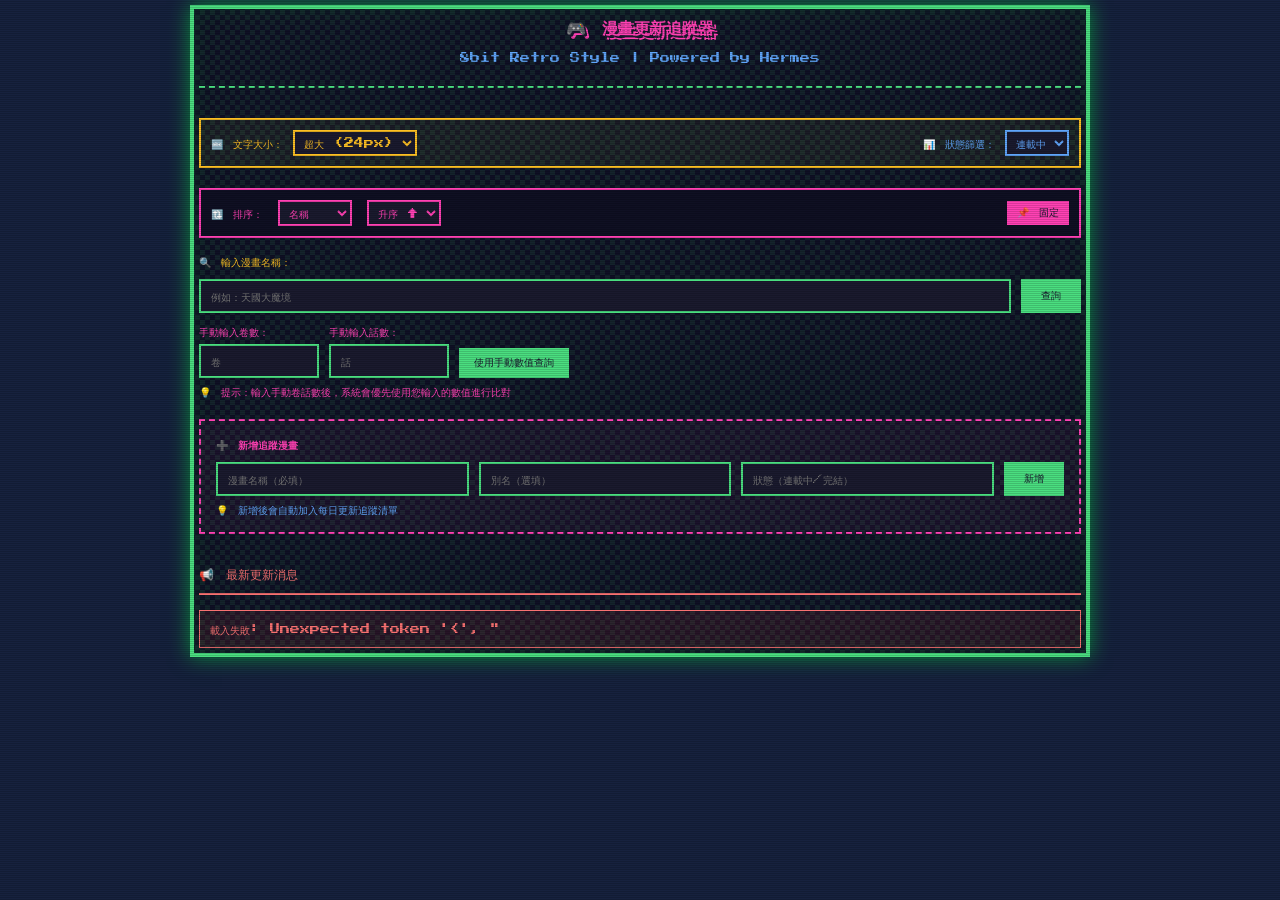
==== commit c52de9c7: "fix: 修復封面顯示（使用本地封面）+ 字體調整功能 + 移除硬編碼6px字體" ====
--- a/static/manga.html
+++ b/static/manga.html
@@ -52,7 +52,7 @@
         
         .subtitle {
             color: #60a5fa;
-            font-size: var(--small-font-size, 8px);
+            font-size: var(--small-font-size, 10px);
         }
         
         .controls-bar {
@@ -71,7 +71,7 @@
             display: flex;
             align-items: center;
             gap: 10px;
-            font-size: var(--small-font-size, 8px);
+            font-size: var(--small-font-size, 10px);
         }
         
         .font-size-control { color: #fbbf24; }
@@ -83,7 +83,7 @@
             color: inherit;
             padding: 5px;
             font-family: 'Press Start 2P', monospace;
-            font-size: var(--small-font-size, 8px);
+            font-size: var(--small-font-size, 10px);
             cursor: pointer;
         }
         
@@ -118,7 +118,7 @@
         
         .sort-panel label {
             color: #ff41b4;
-            font-size: var(--small-font-size, 8px);
+            font-size: var(--small-font-size, 10px);
         }
         
         .sort-panel select, .sort-panel button {
@@ -127,7 +127,7 @@
             color: #ff41b4;
             padding: 5px;
             font-family: 'Press Start 2P', monospace;
-            font-size: var(--small-font-size, 8px);
+            font-size: var(--small-font-size, 10px);
             cursor: pointer;
         }
         
@@ -187,9 +187,9 @@
         }
         
         .manual-input label {
-            font-size: var(--small-font-size, 8px) !important;
-            color: #ff41b4 !important;
-            margin-bottom: 5px !important;
+            font-size: var(--small-font-size, 10px) ;
+            color: #ff41b4 ;
+            margin-bottom: 5px ;
         }
         
         button {
@@ -289,7 +289,7 @@
         
         .manga-cover.no-cover {
             color: #4ade80;
-            font-size: var(--tiny-font-size, 7px);
+            font-size: var(--small-font-size, 10px);
             text-align: center;
             padding: 10px;
             line-height: 1.5;
@@ -298,16 +298,16 @@
         /* 編輯模式時隱藏封面圖片，顯示輸入框 */
         .update-item.editing .manga-cover img,
         .update-item.editing .manga-cover .no-cover-text {
-            display: none !important;
+            display: none ;
         }
         
         .update-item.editing .cover-edit {
-            display: block !important;
+            display: block ;
         }
         
         .no-cover-text {
             color: #4ade80;
-            font-size: var(--tiny-font-size, 7px);
+            font-size: var(--small-font-size, 10px);
             text-align: center;
             padding: 10px;
             line-height: 1.5;
@@ -331,7 +331,7 @@
         
         .manga-info {
             color: #fbbf24;
-            font-size: var(--small-font-size, 8px);
+            font-size: var(--small-font-size, 10px);
             margin-bottom: 3px;
         }
         
@@ -339,7 +339,7 @@
             width: 60px;
             padding: 3px;
             margin-right: 5px;
-            font-size: var(--small-font-size, 8px);
+            font-size: var(--small-font-size, 10px);
         }
         
         .manga-info select {
@@ -347,7 +347,7 @@
             border: 1px solid #fbbf24;
             color: #fbbf24;
             padding: 2px;
-            font-size: var(--small-font-size, 8px);
+            font-size: var(--small-font-size, 10px);
             font-family: 'Press Start 2P', monospace;
         }
         
@@ -358,7 +358,7 @@
         }
         
         .edit-controls button {
-            font-size: var(--small-font-size, 8px);
+            font-size: var(--small-font-size, 10px);
             padding: 5px 10px;
         }
         
@@ -370,7 +370,7 @@
             color: #1a1a2e;
             border: none;
             padding: 5px 10px;
-            font-size: var(--tiny-font-size, 7px);
+            font-size: var(--small-font-size, 10px);
             cursor: pointer;
             z-index: 10;
         }
@@ -385,7 +385,7 @@
             right: 10px;
             display: inline-block;
             padding: 3px 8px;
-            font-size: var(--tiny-font-size, 7px);
+            font-size: var(--small-font-size, 10px);
             border: 1px solid;
             margin-top: 0;
             z-index: 10;
@@ -501,7 +501,7 @@
             :root {
                 --base-font-size: 24px;
                 --small-font-size: 20px;
-                --tiny-font-size: 16px;
+                --small-font-size: 16px;
             }
             
             body {
@@ -639,73 +639,73 @@
             
             /* 持有 vs 市場最新 - 底層區域 */
             #comparison-${index} {
-                max-width: 100% !important;
-                margin: 0 !important;
-                margin-left: 0 !important;
-                background: rgba(0, 0, 0, 0.3) !important;
-                border: none !important;
-                border-top: 1px solid rgba(255, 255, 255, 0.1) !important;
-                border-radius: 0 0 16px 16px !important;
-                padding: 14px 16px !important;
+                max-width: 100% ;
+                margin: 0 ;
+                margin-left: 0 ;
+                background: rgba(0, 0, 0, 0.3) ;
+                border: none ;
+                border-top: 1px solid rgba(255, 255, 255, 0.1) ;
+                border-radius: 0 0 16px 16px ;
+                padding: 14px 16px ;
                 backdrop-filter: blur(10px);
             }
             
             #comparison-${index} > div:first-child {
-                font-size: 12px !important;
-                font-weight: 600 !important;
-                margin-bottom: 8px !important;
+                font-size: 12px ;
+                font-weight: 600 ;
+                margin-bottom: 8px ;
             }
             
             /* 操作按鈕 - 底層固定區 */
             .action-buttons {
-                position: static !important;
-                flex-direction: row !important;
-                justify-content: center !important;
-                gap: 8px !important;
-                padding: 12px 16px !important;
-                margin: 0 !important;
+                position: static ;
+                flex-direction: row ;
+                justify-content: center ;
+                gap: 8px ;
+                padding: 12px 16px ;
+                margin: 0 ;
                 background: rgba(0, 0, 0, 0.2);
                 border-top: 1px solid rgba(255, 255, 255, 0.1);
                 border-radius: 0 0 16px 16px;
             }
             
             .edit-btn {
-                position: static !important;
-                background: linear-gradient(135deg, #60a5fa, #0080ff) !important;
-                color: #fff !important;
-                border: none !important;
-                padding: 8px 16px !important;
-                border-radius: 8px !important;
-                font-size: 11px !important;
-                font-weight: 600 !important;
-                box-shadow: 0 2px 8px rgba(65, 180, 255, 0.3) !important;
-                transition: all 0.2s !important;
+                position: static ;
+                background: linear-gradient(135deg, #60a5fa, #0080ff) ;
+                color: #fff ;
+                border: none ;
+                padding: 8px 16px ;
+                border-radius: 8px ;
+                font-size: 11px ;
+                font-weight: 600 ;
+                box-shadow: 0 2px 8px rgba(65, 180, 255, 0.3) ;
+                transition: all 0.2s ;
             }
             
             .edit-btn:active {
-                transform: scale(0.95) !important;
-                box-shadow: 0 1px 4px rgba(65, 180, 255, 0.5) !important;
+                transform: scale(0.95) ;
+                box-shadow: 0 1px 4px rgba(65, 180, 255, 0.5) ;
             }
             
             .delete-btn-container {
-                position: static !important;
+                position: static ;
             }
             
             .delete-btn {
-                background: linear-gradient(135deg, #f87171, #cc0000) !important;
-                color: #fff !important;
-                border: none !important;
-                padding: 8px 16px !important;
-                border-radius: 8px !important;
-                font-size: 11px !important;
-                font-weight: 600 !important;
-                box-shadow: 0 2px 8px rgba(255, 65, 65, 0.3) !important;
-                transition: all 0.2s !important;
+                background: linear-gradient(135deg, #f87171, #cc0000) ;
+                color: #fff ;
+                border: none ;
+                padding: 8px 16px ;
+                border-radius: 8px ;
+                font-size: 11px ;
+                font-weight: 600 ;
+                box-shadow: 0 2px 8px rgba(255, 65, 65, 0.3) ;
+                transition: all 0.2s ;
             }
             
             .delete-btn:active {
-                transform: scale(0.95) !important;
-                box-shadow: 0 1px 4px rgba(255, 65, 65, 0.5) !important;
+                transform: scale(0.95) ;
+                box-shadow: 0 1px 4px rgba(255, 65, 65, 0.5) ;
             }
         }
             
@@ -785,13 +785,13 @@
             
             /* 持有 vs 市場最新 - 移到封面右邊 */
             #comparison-${index} {
-                max-width: 100% !important;
-                margin-left: 0 !important;
+                max-width: 100% ;
+                margin-left: 0 ;
                 margin-top: 8px;
-                background: #252540 !important;  /* 深色背景 */
-                border: 1px solid #444 !important;
-                border-radius: 6px !important;
-                padding: 8px !important;
+                background: #252540 ;  /* 深色背景 */
+                border: 1px solid #444 ;
+                border-radius: 6px ;
+                padding: 8px ;
             }
             
             /* 按鈕容器 - 移到最下方 */
@@ -863,8 +863,8 @@
             }
             
             #comparison-${index} {
-                max-width: 100% !important;
-                margin-left: 0 !important;
+                max-width: 100% ;
+                margin-left: 0 ;
                 margin-top: 10px;
                 flex: 1;  /* 佔據剩餘空間 */
                 min-width: 200px;  /* 最小寬度 */
@@ -875,7 +875,7 @@
             :root {
                 --base-font-size: 12px;
                 --small-font-size: 10px;
-                --tiny-font-size: 8px;
+                --small-font-size: 8px;
             }
             
             .cover-image {
@@ -907,7 +907,7 @@
             color: #1a1a2e;
             border: none;
             padding: 5px 10px;
-            font-size: var(--tiny-font-size, 7px);
+            font-size: var(--small-font-size, 10px);
             cursor: pointer;
             z-index: 10;
         }
@@ -922,7 +922,7 @@
             right: 10px;
             display: inline-block;
             padding: 3px 8px;
-            font-size: var(--tiny-font-size, 7px);
+            font-size: var(--small-font-size, 10px);
             border: 1px solid;
             margin-top: 0;
             z-index: 10;
@@ -941,7 +941,7 @@
             background: #f87171;
             color: #fff;
             border: 1px solid #f87171;
-            font-size: var(--tiny-font-size, 7px);
+            font-size: var(--small-font-size, 10px);
             padding: 2px 6px;
             cursor: pointer;
         }
@@ -960,7 +960,7 @@
             :root {
                 --base-font-size: 12px;
                 --small-font-size: 10px;
-                --tiny-font-size: 8px;
+                --small-font-size: 8px;
             }
             
             body {
@@ -1002,9 +1002,9 @@
             }
             
             .delete-btn-container {
-                position: static !important;
-                margin: 5px 2px !important;
-                text-align: center !important;
+                position: static ;
+                margin: 5px 2px ;
+                text-align: center ;
             }
             
             /* 手機上按鈕容器 */
@@ -1024,8 +1024,8 @@
             }
             
             #comparison-${index} {
-                max-width: 100% !important;
-                margin-left: 0 !important;
+                max-width: 100% ;
+                margin-left: 0 ;
                 margin-top: 10px;
                 flex: 1;  /* 佔據剩餘空間 */
                 min-width: 200px;  /* 最小寬度 */
@@ -1036,7 +1036,7 @@
             :root {
                 --base-font-size: 12px;
                 --small-font-size: 10px;
-                --tiny-font-size: 8px;
+                --small-font-size: 8px;
             }
             
             .cover-image {
@@ -1124,10 +1124,10 @@
                     <input type="number" id="manualChapter" placeholder="話" min="0" />
                 </div>
                 <div style="display: flex; align-items: flex-end;">
-                    <button onclick="queryMangaWithManual()" style="font-size: var(--small-font-size, 8px); padding: 8px 15px;">使用手動數值查詢</button>
+                    <button onclick="queryMangaWithManual()" style="font-size: var(--small-font-size, 10px); padding: 8px 15px;">使用手動數值查詢</button>
                 </div>
             </div>
-            <div style="margin-top: 5px; font-size: var(--small-font-size, 8px); color: #ff41b4;">
+            <div style="margin-top: 5px; font-size: var(--small-font-size, 10px); color: #ff41b4;">
                 💡 提示：輸入手動卷話數後，系統會優先使用您輸入的數值進行比對
             </div>
         </div>
@@ -1140,9 +1140,9 @@
                 <input type="text" id="newMangaName" placeholder="漫畫名稱（必填）" />
                 <input type="text" id="newMangaAlias" placeholder="別名（選填）" />
                 <input type="text" id="newMangaStatus" placeholder="狀態（連載中/完結）" />
-                <button onclick="addNewManga()" style="font-size: var(--small-font-size, 8px);">新增</button>
+                <button onclick="addNewManga()" style="font-size: var(--small-font-size, 10px);">新增</button>
             </div>
-            <div style="margin-top: 5px; font-size: var(--small-font-size, 8px); color: #60a5fa;">
+            <div style="margin-top: 5px; font-size: var(--small-font-size, 10px); color: #60a5fa;">
                 💡 新增後會自動加入每日更新追蹤清單
             </div>
         </div>
@@ -1161,58 +1161,30 @@
         let isFloating = false;
         
         // 文字大小設定
-        function changeFontSize() {
+                function changeFontSize() {
             const size = document.getElementById('fontSizeSelect').value;
             const root = document.documentElement;
             
-            switch(size) {
-                case 'small':
-                    root.style.setProperty('--base-font-size', '10px');
-                    root.style.setProperty('--small-font-size', '8px');
-                    root.style.setProperty('--tiny-font-size', '7px');
-                    break;
-                case 'medium':
-                    root.style.setProperty('--base-font-size', '12px');
-                    root.style.setProperty('--small-font-size', '10px');
-                    root.style.setProperty('--tiny-font-size', '8px');
-                    break;
-                case 'default':
-                    root.style.setProperty('--base-font-size', '14px');
-                    root.style.setProperty('--small-font-size', '12px');
-                    root.style.setProperty('--tiny-font-size', '10px');
-                    break;
-                case 'large':
-                    root.style.setProperty('--base-font-size', '16px');
-                    root.style.setProperty('--small-font-size', '14px');
-                    root.style.setProperty('--tiny-font-size', '12px');
-                    break;
-                case 'xlarge':
-                    root.style.setProperty('--base-font-size', '20px');
-                    root.style.setProperty('--small-font-size', '16px');
-                    root.style.setProperty('--tiny-font-size', '14px');
-                    break;
-                case 'xxlarge':
-                    root.style.setProperty('--base-font-size', '24px');
-                    root.style.setProperty('--small-font-size', '20px');
-                    root.style.setProperty('--tiny-font-size', '16px');
-                    break;
-                case 'xxxlarge':
-                    root.style.setProperty('--base-font-size', '28px');
-                    root.style.setProperty('--small-font-size', '24px');
-                    root.style.setProperty('--tiny-font-size', '20px');
-                    break;
-                case 'mega':
-                    root.style.setProperty('--base-font-size', '32px');
-                    root.style.setProperty('--small-font-size', '28px');
-                    root.style.setProperty('--tiny-font-size', '24px');
-                    break;
-                case 'giga':
-                    root.style.setProperty('--base-font-size', '36px');
-                    root.style.setProperty('--small-font-size', '32px');
-                    root.style.setProperty('--tiny-font-size', '28px');
-                    break;
-            }
-        localStorage.setItem('manga-font-size', size);
+            // 根據選擇設置 CSS 變數
+            const sizes = {
+                'small':   { base: '10px', header: '16px', small: '10px' },
+                'medium':  { base: '12px', header: '18px', small: '12px' },
+                'default': { base: '14px', header: '20px', small: '14px' },
+                'large':   { base: '16px', header: '22px', small: '16px' },
+                'xlarge':  { base: '20px', header: '26px', small: '20px' },
+                'xxlarge': { base: '24px', header: '30px', small: '24px' },
+                'xxxlarge':{ base: '28px', header: '34px', small: '28px' },
+                'mega':    { base: '32px', header: '38px', small: '32px' },
+                'giga':    { base: '36px', header: '42px', small: '36px' }
+            };
+            
+            if (sizes[size]) {
+                root.style.setProperty('--base-font-size', sizes[size].base);
+                root.style.setProperty('--header-font-size', sizes[size].header);
+                root.style.setProperty('--small-font-size', sizes[size].small);
+            }
+            
+            localStorage.setItem('manga-font-size', size);
         }
             
         
@@ -1322,16 +1294,28 @@
                     // 預先處理封面 HTML
                     let coverHtml = '';
                     const coverId = `cover-display-${index}`;
-                    if (coverUrl) {
+                    
+                    // 確保封面 URL 是完整的絕對路徑
+                    let finalCoverUrl = coverUrl || '';
+                    if (finalCoverUrl && !finalCoverUrl.startsWith('http')) {
+                        // 如果是相對路徑，轉為絕對路徑
+                        if (finalCoverUrl.startsWith('/')) {
+                            finalCoverUrl = window.location.origin + finalCoverUrl;
+                        } else {
+                            finalCoverUrl = window.location.origin + '/' + finalCoverUrl;
+                        }
+                    }
+                    
+                    if (finalCoverUrl) {
                         coverHtml = `
                             <div class="manga-cover" id="${coverId}">
-                                <img src="${coverUrl}" alt="${update.name}" 
+                                <img src="${finalCoverUrl}" alt="${update.name}" 
                                      onload="console.log('✅ 封面加載成功:', this.src);" 
-                                     onerror="if(!this.dataset.retried) { this.dataset.retried = true; if('${update.anilist_id}') { this.src = 'https://anilist.co/img/dir/manga/${update.anilist_id}.jpg'; } else { this.parentElement.classList.add('no-cover'); this.style.display='none'; this.nextElementSibling.style.display='block'; } }" />
+                                     onerror="console.error('❌ 封面載入失敗:', this.src); if(!this.dataset.retried) { this.dataset.retried = true; if(${update.anilist_id || null}) { this.src = 'https://anilist.co/img/dir/manga/${update.anilist_id}.jpg'; } else { this.parentElement.classList.add('no-cover'); this.style.display='none'; this.nextElementSibling.style.display='block'; } }" />
                                 <div class="no-cover-text" style="display:none;">📚<br>無封面</div>
                                 <div class="cover-edit" style="display:none; margin-top:5px; text-align:center;">
-                                    <small style="color:#4ade80; font-size:var(--tiny-font-size, 7px);">封面URL:</small><br>
-                                    <input type="text" id="edit-cover-${index}" value="${coverUrl}" placeholder="輸入封面圖片URL" style="width:90px; font-size:var(--tiny-font-size, 7px); background:#000; color:#4ade80; border:1px solid #4ade80;" />
+                                    <small style="color:#4ade80; font-size:var(--small-font-size, 10px);">封面URL:</small><br>
+                                    <input type="text" id="edit-cover-${index}" value="${coverUrl}" placeholder="輸入封面圖片URL" style="width:90px; font-size:var(--small-font-size, 10px); background:#000; color:#4ade80; border:1px solid #4ade80;" />
                                 </div>
                             </div>
                         `;
@@ -1340,8 +1324,8 @@
                             <div class="manga-cover no-cover" id="${coverId}">
                                 📚<br>無封面
                                 <div class="cover-edit" style="display:none; margin-top:5px; text-align:center;">
-                                    <small style="color:#4ade80; font-size:var(--tiny-font-size, 7px);">封面URL:</small><br>
-                                    <input type="text" id="edit-cover-${index}" value="" placeholder="輸入封面圖片URL" style="width:90px; font-size:var(--tiny-font-size, 7px); background:#000; color:#4ade80; border:1px solid #4ade80;" />
+                                    <small style="color:#4ade80; font-size:var(--small-font-size, 10px);">封面URL:</small><br>
+                                    <input type="text" id="edit-cover-${index}" value="" placeholder="輸入封面圖片URL" style="width:90px; font-size:var(--small-font-size, 10px); background:#000; color:#4ade80; border:1px solid #4ade80;" />
                                 </div>
                             </div>
                         `;
@@ -1411,21 +1395,21 @@
                                     
                                     <div class="manga-info" id="comparison-${index}" style="background:#1a1a1a; padding:8px; border:1px solid #333; border-radius:4px; margin-left:5px; max-width:250px; flex-shrink:0;">
                                         <div style="color:#fbbf24; font-size:var(--small-font-size, 10px); margin-bottom:4px;">📊 持有 vs 市場最新</div>
-                                        <div style="color:#4ade80; font-size:var(--tiny-font-size, 7px);">
+                                        <div style="color:#4ade80; font-size:var(--small-font-size, 10px);">
                                             📦 我手上的（Komga）：卷${update.new_volumes || update.volume || '?'} 話${update.new_chapters || update.chapter || '?'}
                                         </div>
                                         <div style="margin-top:6px; padding-top:6px; border-top:1px dashed #333;">
-                                            <div style="color:#34d399; font-size:var(--tiny-font-size, 7px); margin-bottom:2px;">🌐 市場最新資料：</div>
-                                            ${update.market_jp_volumes ? `<div style="color:#888; font-size:6px;">・日本版：卷${update.market_jp_volumes}（${update.market_source}）</div>` : ''}
-                                            ${update.market_tw_volumes ? `<div style="color:#888; font-size:6px;">・台灣版：卷${update.market_tw_volumes}（${update.market_source}）</div>` : ''}
-                                            ${update.market_chapters ? `<div style="color:#888; font-size:6px;">・話數：話${update.market_chapters}（${update.market_source}）</div>` : ''}
+                                            <div style="color:#34d399; font-size:var(--small-font-size, 10px); margin-bottom:2px;">🌐 市場最新資料：</div>
+                                            ${update.market_jp_volumes ? `<div style="color:#888; font-size:var(--small-font-size, 10px);">・日本版：卷${update.market_jp_volumes}（${update.market_source}）</div>` : ''}
+                                            ${update.market_tw_volumes ? `<div style="color:#888; font-size:var(--small-font-size, 10px);">・台灣版：卷${update.market_tw_volumes}（${update.market_source}）</div>` : ''}
+                                            ${update.market_chapters ? `<div style="color:#888; font-size:var(--small-font-size, 10px);">・話數：話${update.market_chapters}（${update.market_source}）</div>` : ''}
                                         </div>
                                         ${update.market_jp_volumes && update.new_volumes && update.market_jp_volumes > update.new_volumes ? 
-                                            `<div style="color:#f87171; font-size:var(--tiny-font-size, 7px); margin-top:4px;">⚠️ 落後日本版 ${update.market_jp_volumes - update.new_volumes} 卷</div>` : 
+                                            `<div style="color:#f87171; font-size:var(--small-font-size, 10px); margin-top:4px;">⚠️ 落後日本版 ${update.market_jp_volumes - update.new_volumes} 卷</div>` : 
                                             (update.market_chapters && update.new_chapters && update.market_chapters > update.new_chapters ? 
-                                                `<div style="color:#f87171; font-size:var(--tiny-font-size, 7px); margin-top:4px;">⚠️ 落後 ${update.market_chapters - update.new_chapters} 話</div>` : 
-                                                '<div style="color:#4ade80; font-size:var(--tiny-font-size, 7px); margin-top:4px;">✅ 已是最新</div>')}
-                                        <div style="margin-top:4px; font-size:var(--tiny-font-size, 7px);">
+                                                `<div style="color:#f87171; font-size:var(--small-font-size, 10px); margin-top:4px;">⚠️ 落後 ${update.market_chapters - update.new_chapters} 話</div>` : 
+                                                '<div style="color:#4ade80; font-size:var(--small-font-size, 10px); margin-top:4px;">✅ 已是最新</div>')}
+                                        <div style="margin-top:4px; font-size:var(--small-font-size, 10px);">
                                             🔗 來源：
                                             ${update.anilist_id ? `<a href="https://anilist.co/manga/${update.anilist_id}" target="_blank" style="color:#60a5fa; margin-right:4px;">AniList</a>` : ''}
                                             ${update.mangadex_id ? `<a href="https://mangadex.org/title/${update.mangadex_id}" target="_blank" style="color:#60a5fa; margin-right:4px;">MangaDex</a>` : ''}
@@ -1439,7 +1423,7 @@
                                     </div>
                                     
                                     <div class="delete-btn-container">
-                                        <button class="delete-btn" onclick="deleteManga(${index})" style="background:#f87171; color:#fff; border:1px solid #f87171; font-size:var(--tiny-font-size, 7px); padding:2px 6px; cursor:pointer;">🗑️ 刪除</button>
+                                        <button class="delete-btn" onclick="deleteManga(${index})" style="background:#f87171; color:#fff; border:1px solid #f87171; font-size:var(--small-font-size, 10px); padding:2px 6px; cursor:pointer;">🗑️ 刪除</button>
                                     </div>
                                 </div>
                             </div>
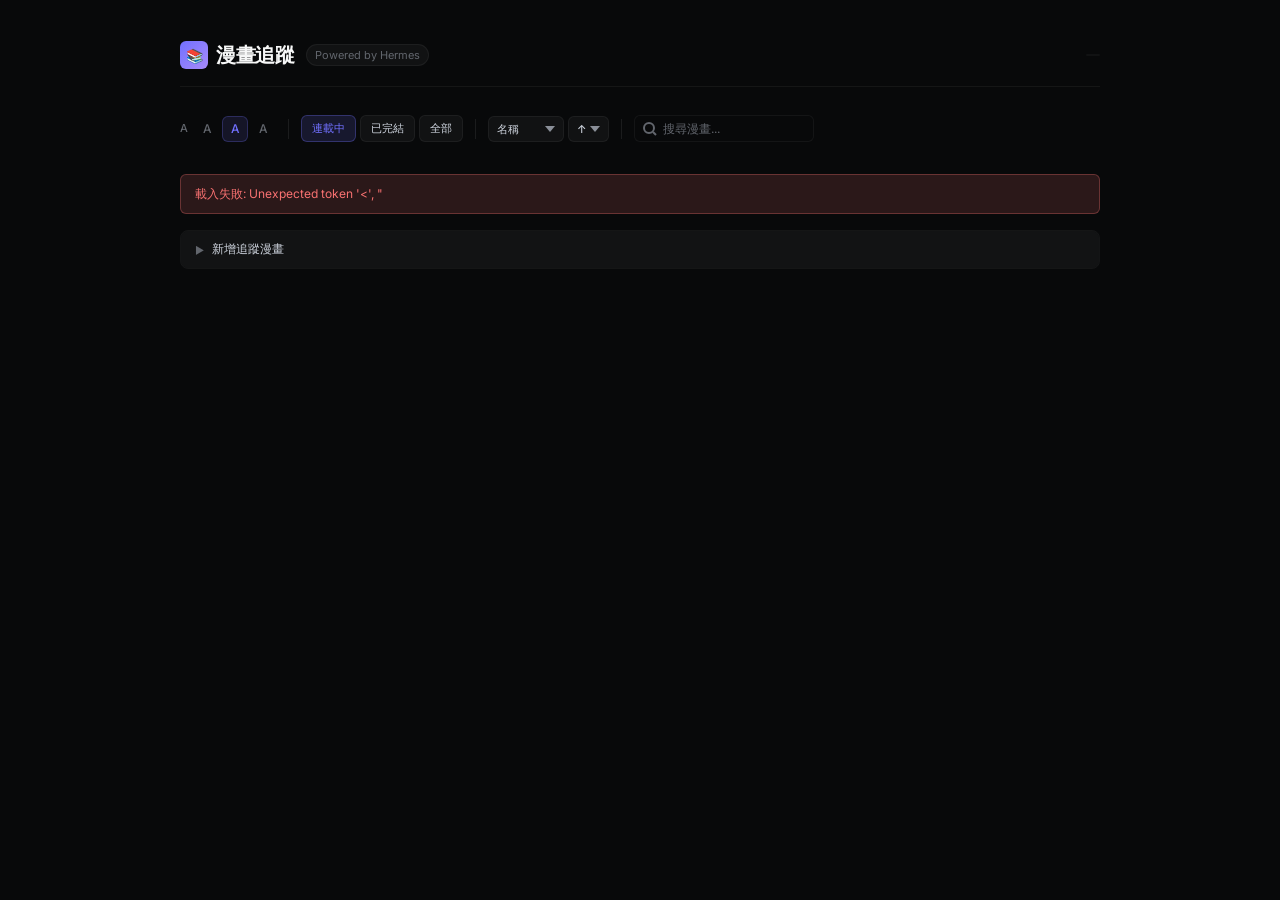
==== commit 22b15435: "🎨 Complete UI redesign: Linear.app-inspired dark theme - Replace 8-bit retro theme with professional" ====
--- a/static/manga.html
+++ b/static/manga.html
@@ -1,1726 +1,1252 @@
 <!DOCTYPE html>
 <html lang="zh-TW">
 <head>
-    <meta charset="UTF-8">
-    <meta name="viewport" content="width=device-width, initial-scale=1.0">
-    <title>🎮 漫畫更新追蹤器 | 8bit Retro</title>
-    <style>
-        @import url('https://fonts.googleapis.com/css2?family=Press+Start+2P&display=swap');
-        
-        * {
-            margin: 0;
-            padding: 0;
-            box-sizing: border-box;
-        }
-        
-        body {
-            background-color: #1a1a2e;
-            color: #4ade80;
-            font-family: 'Press Start 2P', monospace;
-            font-size: var(--base-font-size, 10px);
-            line-height: 1.6;
-            min-height: 100vh;
-            padding: 20px;
-            background-image: 
-                repeating-linear-gradient(0deg, rgba(0, 255, 65, 0.03) 0px, transparent 1px, transparent 2px, rgba(0, 255, 65, 0.03) 3px),
-                repeating-linear-gradient(90deg, rgba(0, 255, 65, 0.03) 0px, transparent 1px, transparent 2px, rgba(0, 255, 65, 0.03) 3px);
-        }
-        
-        .container {
-            max-width: 900px;
-            margin: 0 auto;
-            border: 4px solid #4ade80;
-            padding: 20px;
-            background-color: rgba(15, 15, 35, 0.9);
-            box-shadow: 0 0 20px rgba(0, 255, 65, 0.5),
-                        inset 0 0 20px rgba(0, 255, 65, 0.1);
-        }
-        
-        .header {
-            text-align: center;
-            margin-bottom: 30px;
-            padding-bottom: 20px;
-            border-bottom: 2px dashed #4ade80;
-        }
-        
-        h1 {
-            color: #ff41b4;
-            font-size: var(--header-font-size, 16px);
-            margin-bottom: 10px;
-            text-shadow: 2px 2px 0 #1a1a2e, 4px 4px 0 #ff41b4;
-        }
-        
-        .subtitle {
-            color: #60a5fa;
-            font-size: var(--small-font-size, 10px);
-        }
-        
-        .controls-bar {
-            display: flex;
-            justify-content: space-between;
-            align-items: center;
-            margin-bottom: 20px;
-            padding: 10px;
-            border: 2px solid #fbbf24;
-            background: rgba(255, 255, 65, 0.05);
-            flex-wrap: wrap;
-            gap: 10px;
-        }
-        
-        .font-size-control, .status-filter {
-            display: flex;
-            align-items: center;
-            gap: 10px;
-            font-size: var(--small-font-size, 10px);
-        }
-        
-        .font-size-control { color: #fbbf24; }
-        .status-filter { color: #60a5fa; }
-        
-        .font-size-control select, .status-filter select {
-            background: #1a1a2e;
-            border: 2px solid;
-            color: inherit;
-            padding: 5px;
-            font-family: 'Press Start 2P', monospace;
-            font-size: var(--small-font-size, 10px);
-            cursor: pointer;
-        }
-        
-        .font-size-control select { border-color: #fbbf24; }
-        .status-filter select { border-color: #60a5fa; }
-        
-        /* 浮動排序面板 */
-        .sort-panel {
-            position: sticky;
-            top: 0;
-            z-index: 100;
-            background: rgba(15, 15, 35, 0.95);
-            border: 2px solid #ff41b4;
-            padding: 10px;
-            margin-bottom: 15px;
-            display: flex;
-            align-items: center;
-            gap: 15px;
-            flex-wrap: wrap;
-            transition: all 0.3s;
-        }
-        
-        .sort-panel.floating {
-            position: fixed;
-            top: 10px;
-            left: 50%;
-            transform: translateX(-50%);
-            max-width: 900px;
-            width: 90%;
-            box-shadow: 0 0 30px rgba(255, 65, 180, 0.8);
-        }
-        
-        .sort-panel label {
-            color: #ff41b4;
-            font-size: var(--small-font-size, 10px);
-        }
-        
-        .sort-panel select, .sort-panel button {
-            background: #1a1a2e;
-            border: 2px solid #ff41b4;
-            color: #ff41b4;
-            padding: 5px;
-            font-family: 'Press Start 2P', monospace;
-            font-size: var(--small-font-size, 10px);
-            cursor: pointer;
-        }
-        
-        .sort-panel button:hover {
-            background: rgba(255, 65, 180, 0.2);
-        }
-        
-        .sort-panel .toggle-float {
-            margin-left: auto;
-            background: #ff41b4;
-            color: #1a1a2e;
-            border: none;
-            padding: 5px 10px;
-        }
-        
-        .search-box {
-            margin-bottom: 20px;
-        }
-        
-        .search-box label {
-            display: block;
-            margin-bottom: 10px;
-            color: #fbbf24;
-            font-size: var(--base-font-size, 10px);
-        }
-        
-        .input-group {
-            display: flex;
-            gap: 10px;
-            margin-bottom: 10px;
-        }
-        
-        input[type="text"], input[type="number"] {
-            flex: 1;
-            background: #1a1a2e;
-            border: 2px solid #4ade80;
-            color: #4ade80;
-            padding: 10px;
-            font-family: 'Press Start 2P', monospace;
-            font-size: var(--base-font-size, 10px);
-            outline: none;
-        }
-        
-        input[type="text"]:focus, input[type="number"]:focus {
-            box-shadow: 0 0 10px rgba(0, 255, 65, 0.8);
-        }
-        
-        .manual-input {
-            display: flex;
-            gap: 10px;
-            margin-top: 10px;
-            flex-wrap: wrap;
-        }
-        
-        .manual-input input {
-            width: 120px;
-        }
-        
-        .manual-input label {
-            font-size: var(--small-font-size, 10px) ;
-            color: #ff41b4 ;
-            margin-bottom: 5px ;
-        }
-        
-        button {
-            background: #4ade80;
-            color: #1a1a2e;
-            border: none;
-            padding: 10px 20px;
-            font-family: 'Press Start 2P', monospace;
-            font-size: var(--base-font-size, 10px);
-            cursor: pointer;
-            transition: all 0.3s;
-        }
-        
-        button:hover {
-            background: #fbbf24;
-            transform: scale(1.05);
-        }
-        
-        button:active {
-            transform: scale(0.95);
-        }
-        
-        .add-manga-section {
-            margin-top: 20px;
-            padding: 15px;
-            border: 2px dashed #ff41b4;
-            background: rgba(255, 65, 180, 0.05);
-        }
-        
-        .add-manga-section h3 {
-            color: #ff41b4;
-            font-size: var(--base-font-size, 10px);
-            margin-bottom: 10px;
-        }
-        
-        .add-manga-form {
-            display: flex;
-            gap: 10px;
-            flex-wrap: wrap;
-        }
-        
-        .add-manga-form input {
-            flex: 1;
-            min-width: 150px;
-        }
-        
-        .updates-section {
-            margin-top: 30px;
-        }
-        
-        .section-title {
-            color: #f87171;
-            font-size: var(--base-font-size, 12px);
-            margin-bottom: 15px;
-            padding-bottom: 10px;
-            border-bottom: 2px solid #f87171;
-        }
-        
-        .update-item {
-            background: rgba(0, 255, 65, 0.05);
-            border: 1px solid #4ade80;
-            padding: 15px;
-            margin-bottom: 10px;
-            transition: all 0.3s;
-            font-size: var(--base-font-size, 10px);
-            position: relative;
-        }
-        
-        .update-item:hover {
-            background: rgba(0, 255, 65, 0.1);
-            transform: translateX(5px);
-        }
-        
-        .manga-content {
-            display: flex;
-            gap: 15px;
-            align-items: flex-start;
-        }
-        
-        .manga-cover {
-            flex-shrink: 0;
-            width: 120px;
-            height: 160px;
-            border: 2px solid #4ade80;
-            overflow: hidden;
-            background: rgba(0, 0, 0, 0.3);
-            display: flex;
-            align-items: center;
-            justify-content: center;
-        }
-        
-        .manga-cover img {
-            width: 100%;
-            height: 100%;
-            object-fit: cover;
-        }
-        
-        .manga-cover.no-cover {
-            color: #4ade80;
-            font-size: var(--small-font-size, 10px);
-            text-align: center;
-            padding: 10px;
-            line-height: 1.5;
-        }
-        
-        /* 編輯模式時隱藏封面圖片，顯示輸入框 */
-        .update-item.editing .manga-cover img,
-        .update-item.editing .manga-cover .no-cover-text {
-            display: none ;
-        }
-        
-        .update-item.editing .cover-edit {
-            display: block ;
-        }
-        
-        .no-cover-text {
-            color: #4ade80;
-            font-size: var(--small-font-size, 10px);
-            text-align: center;
-            padding: 10px;
-            line-height: 1.5;
-            display: none;
-        }
-        
-        .manga-details {
-            flex: 1;
-        }
-        
-        .update-item.editing {
-            background: rgba(255, 65, 180, 0.1);
-            border-color: #ff41b4;
-        }
-        
-        .manga-title {
-            color: #60a5fa;
-            font-size: var(--base-font-size, 10px);
-            margin-bottom: 5px;
-        }
-        
-        .manga-info {
-            color: #fbbf24;
-            font-size: var(--small-font-size, 10px);
-            margin-bottom: 3px;
-        }
-        
-        .manga-info input {
-            width: 60px;
-            padding: 3px;
-            margin-right: 5px;
-            font-size: var(--small-font-size, 10px);
-        }
-        
-        .manga-info select {
-            background: #1a1a2e;
-            border: 1px solid #fbbf24;
-            color: #fbbf24;
-            padding: 2px;
-            font-size: var(--small-font-size, 10px);
-            font-family: 'Press Start 2P', monospace;
-        }
-        
-        .edit-controls {
-            margin-top: 10px;
-            display: flex;
-            gap: 10px;
-        }
-        
-        .edit-controls button {
-            font-size: var(--small-font-size, 10px);
-            padding: 5px 10px;
-        }
-        
-        .edit-btn {
-            position: absolute;
-            top: 10px;
-            right: 10px;
-            background: #60a5fa;
-            color: #1a1a2e;
-            border: none;
-            padding: 5px 10px;
-            font-size: var(--small-font-size, 10px);
-            cursor: pointer;
-            z-index: 10;
-        }
-        
-        .edit-btn:hover {
-            background: #4ade80;
-        }
-        
-        .status-badge {
-            position: absolute;
-            top: 40px;
-            right: 10px;
-            display: inline-block;
-            padding: 3px 8px;
-            font-size: var(--small-font-size, 10px);
-            border: 1px solid;
-            margin-top: 0;
-            z-index: 10;
-        }
-        
-        /* 刪除按鈕容器 */
-        /* 舊的 CSS，已棄用 */
-            position: absolute;
-            top: 70px;
-            right: 10px;
-            margin-top: 0;
-            z-index: 10;
-        }
-        
-        .status-new { color: #4ade80; border-color: #4ade80; }
-        .status-updated { color: #fbbf24; border-color: #fbbf24; }
-        .status-ongoing { color: #60a5fa; border-color: #60a5fa; }
-        .status-completed { color: #f87171; border-color: #f87171; }
-        
-        .loading {
-            text-align: center;
-            color: #fbbf24;
-            padding: 20px;
-            font-size: var(--base-font-size, 10px);
-        }
-        
-        .error {
-            color: #f87171;
-            padding: 10px;
-            border: 1px solid #f87171;
-            background: rgba(255, 65, 65, 0.1);
-            margin-top: 10px;
-            font-size: var(--base-font-size, 10px);
-        }
-        
-        .success {
-            color: #4ade80;
-            padding: 10px;
-            border: 1px solid #4ade80;
-            background: rgba(0, 255, 65, 0.1);
-            margin-top: 10px;
-            font-size: var(--base-font-size, 10px);
-        }
-        
-        .pixel-border {
-            position: relative;
-        }
-        
-        .pixel-border::before {
-            content: '';
-            position: absolute;
-            top: -4px;
-            left: -4px;
-            right: -4px;
-            bottom: -4px;
-            background: linear-gradient(45deg, #4ade80 25%, transparent 25%, transparent 75%, #4ade80 75%),
-                        linear-gradient(45deg, #4ade80 25%, transparent 25%, transparent 75%, #4ade80 75%);
-            background-size: 10px 10px;
-            background-position: 0 0, 5px 5px;
-            z-index: -1;
-        }
-        
-        #result {
-            margin-top: 20px;
-        }
-        
-        .scanlines {
-            position: fixed;
-            top: 0;
-            left: 0;
-            width: 100%;
-            height: 100%;
-            pointer-events: none;
-            z-index: 9999;
-            background: repeating-linear-gradient(
-                0deg,
-                rgba(0, 0, 0, 0.15) 0px,
-                rgba(0, 0, 0, 0.15) 1px,
-                transparent 1px,
-                transparent 2px
-            );
-        }
-    
-        
-        /* 右側按鈕容器 */
-        .action-buttons {
-            position: absolute;
-            top: 10px;
-            right: 10px;
-            display: flex;
-            flex-direction: column;
-            gap: 5px;
-            align-items: flex-end;
-            z-index: 10;
-        }
-        
-        .action-buttons .edit-btn {
-            position: static;
-        }
-        
-        .action-buttons .status-badge {
-            position: static;
-            margin-top: 0;
-        }
-        
-        .action-buttons .delete-btn-container {
-            position: static;
-            margin-top: 0;
-        }
-        
-        /* 手機優化 */
-                        @media (max-width: 768px) {
-            :root {
-                --base-font-size: 24px;
-                --small-font-size: 20px;
-                --small-font-size: 16px;
-            }
-            
-            body {
-                padding: 8px;
-                background: #16213e;
-                font-family: -apple-system, BlinkMacSystemFont, "Segoe UI", Roboto, sans-serif;
-            }
-            
-            .container {
-                padding: 8px;
-                max-width: 100%;
-            }
-            
-            /* 獲獎級卡片設計 */
-            .update-item {
-                flex-direction: column;
-                padding: 0;
-                margin-bottom: 16px;
-                background: linear-gradient(145deg, #1a1a2a 0%, #252540 100%);
-                border: 1px solid rgba(0, 255, 65, 0.2);
-                border-radius: 16px;
-                box-shadow: 
-                    0 4px 24px rgba(0, 0, 0, 0.4),
-                    0 0 0 1px rgba(0, 255, 65, 0.1) inset;
-                position: relative;
-                overflow: hidden;
-                transition: transform 0.3s cubic-bezier(0.4, 0, 0.2, 1),
-                            box-shadow 0.3s cubic-bezier(0.4, 0, 0.2, 1);
-            }
-            
-            .update-item:active {
-                transform: scale(0.98);
-                box-shadow: 
-                    0 2px 12px rgba(0, 0, 0, 0.6),
-                    0 0 0 1px rgba(0, 255, 65, 0.2) inset;
-            }
-            
-            /* 卡片頂部裝飾條 */
-            .update-item::before {
-                content: '';
-                position: absolute;
-                top: 0;
-                left: 0;
-                right: 0;
-                height: 3px;
-                background: linear-gradient(90deg, #4ade80, #60a5fa, #fbbf24);
-                opacity: 0.8;
-            }
-            
-            /* 內容區域 */
-            .manga-content {
-                flex-direction: row;
-                padding: 16px;
-                gap: 14px;
-            }
-            
-            /* 封面區域 */
-            .manga-cover {
-                flex-shrink: 0;
-                width: 120px;
-                height: 160px;
-                border-radius: 12px;
-                overflow: hidden;
-                box-shadow: 0 4px 12px rgba(0, 0, 0, 0.5);
-                position: relative;
-            }
-            
-            .cover-image {
-                width: 100%;
-                height: 100%;
-                object-fit: cover;
-                border-radius: 12px;
-            }
-            
-            /* 文字內容區域 */
-            .manga-details {
-                flex: 1;
-                min-width: 0;
-                display: flex;
-                flex-direction: column;
-                gap: 6px;
-            }
-            
-            /* 書名樣式 - 現代化 */
-            .manga-title {
-                max-width: 100%;
-                white-space: normal;
-                overflow: visible;
-                text-overflow: clip;
-                font-size: 16px;
-                font-weight: 700;
-                color: #4ade80;
-                line-height: 1.3;
-                margin-bottom: 4px;
-                text-shadow: 0 0 10px rgba(0, 255, 65, 0.3);
-            }
-            
-            /* 資訊文字 */
-            .manga-info {
-                font-size: 12px;
-                color: #aaa;
-                line-height: 1.4;
-            }
-            
-            .manga-info span {
-                color: #fff;
-                font-weight: 500;
-            }
-            
-            /* 狀態標籤 - 現代化 */
-            .status-badge {
-                position: static;
-                display: inline-block;
-                padding: 4px 10px;
-                font-size: 10px;
-                font-weight: 600;
-                border-radius: 20px;
-                text-transform: uppercase;
-                letter-spacing: 0.5px;
-                width: fit-content;
-                margin-top: 4px;
-            }
-            
-            .status-ongoing {
-                background: rgba(65, 180, 255, 0.2);
-                color: #60a5fa;
-                border: 1px solid rgba(65, 180, 255, 0.5);
-            }
-            
-            .status-completed {
-                background: rgba(255, 65, 65, 0.2);
-                color: #f87171;
-                border: 1px solid rgba(255, 65, 65, 0.5);
-            }
-            
-            /* 持有 vs 市場最新 - 底層區域 */
-            #comparison-${index} {
-                max-width: 100% ;
-                margin: 0 ;
-                margin-left: 0 ;
-                background: rgba(0, 0, 0, 0.3) ;
-                border: none ;
-                border-top: 1px solid rgba(255, 255, 255, 0.1) ;
-                border-radius: 0 0 16px 16px ;
-                padding: 14px 16px ;
-                backdrop-filter: blur(10px);
-            }
-            
-            #comparison-${index} > div:first-child {
-                font-size: 12px ;
-                font-weight: 600 ;
-                margin-bottom: 8px ;
-            }
-            
-            /* 操作按鈕 - 底層固定區 */
-            .action-buttons {
-                position: static ;
-                flex-direction: row ;
-                justify-content: center ;
-                gap: 8px ;
-                padding: 12px 16px ;
-                margin: 0 ;
-                background: rgba(0, 0, 0, 0.2);
-                border-top: 1px solid rgba(255, 255, 255, 0.1);
-                border-radius: 0 0 16px 16px;
-            }
-            
-            .edit-btn {
-                position: static ;
-                background: linear-gradient(135deg, #60a5fa, #0080ff) ;
-                color: #fff ;
-                border: none ;
-                padding: 8px 16px ;
-                border-radius: 8px ;
-                font-size: 11px ;
-                font-weight: 600 ;
-                box-shadow: 0 2px 8px rgba(65, 180, 255, 0.3) ;
-                transition: all 0.2s ;
-            }
-            
-            .edit-btn:active {
-                transform: scale(0.95) ;
-                box-shadow: 0 1px 4px rgba(65, 180, 255, 0.5) ;
-            }
-            
-            .delete-btn-container {
-                position: static ;
-            }
-            
-            .delete-btn {
-                background: linear-gradient(135deg, #f87171, #cc0000) ;
-                color: #fff ;
-                border: none ;
-                padding: 8px 16px ;
-                border-radius: 8px ;
-                font-size: 11px ;
-                font-weight: 600 ;
-                box-shadow: 0 2px 8px rgba(255, 65, 65, 0.3) ;
-                transition: all 0.2s ;
-            }
-            
-            .delete-btn:active {
-                transform: scale(0.95) ;
-                box-shadow: 0 1px 4px rgba(255, 65, 65, 0.5) ;
-            }
-        }
-            
-            body {
-                padding: 5px;
-                background: #16213e;  /* 更深色的背景 */
-            }
-            
-            .container {
-                padding: 5px;
-            }
-            
-            /* 卡片式設計 */
-            .update-item {
-                flex-direction: row;
-                padding: 12px;
-                margin-bottom: 10px;
-                background: #1a1a2a;  /* 卡片背景 */
-                border: 1px solid #333;
-                border-radius: 8px;
-                box-shadow: 0 2px 8px rgba(0,0,0,0.3);
-                position: relative;
-                transition: transform 0.2s;
-            }
-            
-            .update-item:active {
-                transform: scale(0.98);  /* 點擊反饋 */
-            }
-            
-            /* 封面和內容並排 */
-            .manga-content {
-                flex-direction: row;
-                flex-wrap: wrap;
-                width: 100%;
-            }
-            
-            /* 封面區域 */
-            .manga-cover {
-                margin-right: 15px;
-                flex-shrink: 0;
-                width: 130px;
-                height: 180px;
-            }
-            
-            .cover-image {
-                width: 90px;  /* 稍大一些 */
-                height: 120px;
-                border-radius: 4px;
-                box-shadow: 0 2px 4px rgba(0,0,0,0.5);
-            }
-            
-            /* 文字內容區域 */
-            .manga-details {
-                flex: 1;
-                min-width: 0;
-                display: flex;
-                flex-direction: column;
-            }
-            
-            /* 書名樣式 */
-            .manga-title {
-                max-width: 100%;
-                white-space: normal;
-                overflow: visible;
-                text-overflow: clip;
-                font-size: 14px;
-                font-weight: bold;
-                margin-bottom: 6px;
-                color: #4ade80;
-            }
-            
-            /* 資訊文字 */
-            .manga-info {
-                font-size: 11px;
-                margin-bottom: 4px;
-            }
-            
-            /* 持有 vs 市場最新 - 移到封面右邊 */
-            #comparison-${index} {
-                max-width: 100% ;
-                margin-left: 0 ;
-                margin-top: 8px;
-                background: #252540 ;  /* 深色背景 */
-                border: 1px solid #444 ;
-                border-radius: 6px ;
-                padding: 8px ;
-            }
-            
-            /* 按鈕容器 - 移到最下方 */
-            .action-buttons {
-                position: static;
-                flex-direction: row;
-                flex-wrap: wrap;
-                justify-content: center;
-                margin-top: 12px;
-                padding-top: 10px;
-                border-top: 1px solid #333;
-                width: 100%;
-                gap: 8px;
-            }
-            
-            .action-buttons .edit-btn,
-            .action-buttons .status-badge,
-            .action-buttons .delete-btn-container {
-                margin: 2px;
-            }
-            
-            /* 狀態標籤 */
-            .status-badge {
-                font-size: 10px;
-                padding: 3px 8px;
-            }
-        }
-            
-            body {
-                padding: 5px;
-            }
-            
-            .container {
-                padding: 5px;
-            }
-            
-            .update-item {
-                flex-direction: column;
-                padding: 8px;
-            }
-            
-            .manga-content {
-                flex-direction: row;  /* 手機上封面和內容並排 */
-                flex-wrap: wrap;
-            }
-            
-            .manga-content > div:first-child {
-                margin-right: 10px;  /* 封面右側間距 */
-            }
-            
-            .manga-details {
-                width: 100%;
-            }
-            
-            .action-buttons {
-                position: static;
-                flex-direction: row;
-                flex-wrap: wrap;
-                justify-content: flex-end;
-                margin-top: 10px;
-                padding-top: 10px;
-                border-top: 1px solid #333;
-                width: 100%;
-            }
-            
-            .cover-image {
-                width: 80px;
-                height: 110px;
-            }
-            
-            #comparison-${index} {
-                max-width: 100% ;
-                margin-left: 0 ;
-                margin-top: 10px;
-                flex: 1;  /* 佔據剩餘空間 */
-                min-width: 200px;  /* 最小寬度 */
-            }
-        }
-        
-        @media (max-width: 480px) {
-            :root {
-                --base-font-size: 12px;
-                --small-font-size: 10px;
-                --small-font-size: 8px;
-            }
-            
-            .cover-image {
-                width: 60px;
-                height: 80px;
-            }
-            
-            .manga-title {
-                font-size: 12px;
-                max-width: 100%;  /* 手機上不需要預留右側空間 */
-                white-space: normal;  /* 允許換行 */
-                overflow: visible;
-                text-overflow: clip;
-            }
-        }
-
-    
-        
-        /* 按鈕容器 - 絕對定位在右上角 */
-        .update-item {
-            position: relative;  /* 讓子元素的 absolute 相對於此元素 */
-        }
-        
-        .edit-btn {
-            position: absolute;
-            top: 10px;
-            right: 10px;
-            background: #60a5fa;
-            color: #1a1a2e;
-            border: none;
-            padding: 5px 10px;
-            font-size: var(--small-font-size, 10px);
-            cursor: pointer;
-            z-index: 10;
-        }
-        
-        .edit-btn:hover {
-            background: #4ade80;
-        }
-        
-        .status-badge {
-            position: absolute;
-            top: 40px;  /* 在編輯按鈕下方 */
-            right: 10px;
-            display: inline-block;
-            padding: 3px 8px;
-            font-size: var(--small-font-size, 10px);
-            border: 1px solid;
-            margin-top: 0;
-            z-index: 10;
-        }
-        
-        /* 刪除按鈕容器 - 絕對定位在狀態標籤下方 */
-        .delete-btn-container {
-            position: absolute;
-            top: 70px;  /* 在狀態標籤下方 */
-            right: 10px;
-            margin-top: 0;
-            z-index: 10;
-        }
-        
-        .delete-btn-container .delete-btn {
-            background: #f87171;
-            color: #fff;
-            border: 1px solid #f87171;
-            font-size: var(--small-font-size, 10px);
-            padding: 2px 6px;
-            cursor: pointer;
-        }
-        
-        /* 書名過長處理 */
-        .manga-title {
-            max-width: calc(100% - 120px);  /* 預留右側按鈕空間 */
-            overflow: hidden;
-            text-overflow: ellipsis;
-            white-space: nowrap;
-            margin-bottom: 8px;
-        }
-        
-        /* 手機優化 */
-        @media (max-width: 768px) {
-            :root {
-                --base-font-size: 12px;
-                --small-font-size: 10px;
-                --small-font-size: 8px;
-            }
-            
-            body {
-                padding: 5px;
-            }
-            
-            .container {
-                padding: 5px;
-            }
-            
-            .update-item {
-                flex-direction: column;
-                padding: 8px;
-                position: relative;
-            }
-            
-            .manga-content {
-                flex-direction: row;  /* 手機上封面和內容並排 */
-                flex-wrap: wrap;
-            }
-            
-            .manga-content > div:first-child {
-                margin-right: 10px;  /* 封面右側間距 */
-            }
-            
-            .manga-details {
-                width: 100%;
-            }
-            
-            /* 手機上按鈕移到下方，水平排列 */
-            .edit-btn {
-                position: static;
-                margin: 5px 2px;
-            }
-            
-            .status-badge {
-                position: static;
-                margin: 5px 2px;
-            }
-            
-            .delete-btn-container {
-                position: static ;
-                margin: 5px 2px ;
-                text-align: center ;
-            }
-            
-            /* 手機上按鈕容器 */
-            .update-item::after {
-                content: '';
-                display: table;
-                clear: both;
-            }
-            
-            .cover-image {
-                width: 80px;
-                height: 110px;
-            }
-            
-            .manga-title {
-                max-width: 100%;  /* 手機上不需要預留右側空間 */
-            }
-            
-            #comparison-${index} {
-                max-width: 100% ;
-                margin-left: 0 ;
-                margin-top: 10px;
-                flex: 1;  /* 佔據剩餘空間 */
-                min-width: 200px;  /* 最小寬度 */
-            }
-        }
-        
-        @media (max-width: 480px) {
-            :root {
-                --base-font-size: 12px;
-                --small-font-size: 10px;
-                --small-font-size: 8px;
-            }
-            
-            .cover-image {
-                width: 60px;
-                height: 80px;
-            }
-            
-            .manga-title {
-                font-size: 12px;
-                max-width: 100%;  /* 手機上不需要預留右側空間 */
-                white-space: normal;  /* 允許換行 */
-                overflow: visible;
-                text-overflow: clip;
-            }
-        }
-    </style>
+ <meta charset="UTF-8">
+ <meta name="viewport" content="width=device-width, initial-scale=1.0">
+ <title>漫畫更新追蹤器</title>
+ <link href="https://fonts.googleapis.com/css2?family=Inter:wght@300;400;500;600;700&family=JetBrains+Mono:wght@400;500&display=swap" rel="stylesheet">
+ <style>
+ :root {
+ --bg-primary: #08090a;
+ --bg-panel: #0f1011;
+ --bg-surface: #191a1b;
+ --bg-elevated: #28282c;
+ --bg-hover: rgba(255,255,255,0.04);
+ --text-primary: #f7f8f8;
+ --text-secondary: #d0d6e0;
+ --text-tertiary: #8a8f98;
+ --text-quaternary: #62666d;
+ --accent: #7170ff;
+ --accent-hover: #828fff;
+ --accent-bg: #5e6ad2;
+ --green: #10b981;
+ --green-bg: rgba(16,185,129,0.15);
+ --red: #f87171;
+ --red-bg: rgba(248,113,113,0.15);
+ --amber: #fbbf24;
+ --amber-bg: rgba(251,191,36,0.15);
+ --blue: #60a5fa;
+ --blue-bg: rgba(96,165,250,0.15);
+ --border: rgba(255,255,255,0.08);
+ --border-subtle: rgba(255,255,255,0.05);
+ --radius-sm: 6px;
+ --radius-md: 8px;
+ --radius-lg: 12px;
+ --radius-pill: 9999px;
+ --font-size-base: 14px;
+ --font-size-small: 12px;
+ --font-size-tiny: 11px;
+ --font-size-title: 15px;
+ --font-size-heading: 20px;
+ --shadow-card: rgba(0,0,0,0.2) 0px 0px 0px 1px;
+ --shadow-elevated: rgba(0,0,0,0.4) 0px 2px 4px;
+ --transition: 150ms cubic-bezier(0.4, 0, 0.2, 1);
+ }
+
+ * { margin: 0; padding: 0; box-sizing: border-box; }
+
+ body {
+ font-family: 'Inter', system-ui, -apple-system, sans-serif;
+ background: var(--bg-primary);
+ color: var(--text-primary);
+ line-height: 1.5;
+ min-height: 100vh;
+ -webkit-font-smoothing: antialiased;
+ -moz-osx-font-smoothing: grayscale;
+ }
+
+ /* ===== LAYOUT ===== */
+ .app {
+ max-width: 960px;
+ margin: 0 auto;
+ padding: 24px 20px;
+ }
+
+ /* ===== HEADER ===== */
+ .header {
+ display: flex;
+ align-items: center;
+ justify-content: space-between;
+ padding: 16px 0;
+ margin-bottom: 20px;
+ border-bottom: 1px solid var(--border-subtle);
+ }
+
+ .header-left {
+ display: flex;
+ align-items: center;
+ gap: 12px;
+ }
+
+ .logo {
+ font-size: var(--font-size-heading);
+ font-weight: 600;
+ letter-spacing: -0.5px;
+ color: var(--text-primary);
+ display: flex;
+ align-items: center;
+ gap: 8px;
+ }
+
+ .logo-icon {
+ width: 28px;
+ height: 28px;
+ background: linear-gradient(135deg, var(--accent), #a78bfa);
+ border-radius: var(--radius-sm);
+ display: flex;
+ align-items: center;
+ justify-content: center;
+ font-size: 14px;
+ }
+
+ .header-badge {
+ font-size: var(--font-size-tiny);
+ color: var(--text-quaternary);
+ background: var(--bg-hover);
+ padding: 2px 8px;
+ border-radius: var(--radius-pill);
+ border: 1px solid var(--border-subtle);
+ }
+
+ /* ===== TOOLBAR ===== */
+ .toolbar {
+ display: flex;
+ align-items: center;
+ gap: 6px;
+ padding: 8px 0;
+ margin-bottom: 16px;
+ flex-wrap: wrap;
+ }
+
+ .toolbar-group {
+ display: flex;
+ align-items: center;
+ gap: 4px;
+ }
+
+ .toolbar-divider {
+ width: 1px;
+ height: 20px;
+ background: var(--border);
+ margin: 0 6px;
+ }
+
+ .toolbar-btn {
+ background: var(--bg-hover);
+ color: var(--text-secondary);
+ border: 1px solid var(--border-subtle);
+ padding: 5px 10px;
+ border-radius: var(--radius-sm);
+ font-size: var(--font-size-tiny);
+ font-family: 'Inter', sans-serif;
+ font-weight: 500;
+ cursor: pointer;
+ transition: all var(--transition);
+ white-space: nowrap;
+ }
+
+ .toolbar-btn:hover {
+ background: rgba(255,255,255,0.08);
+ color: var(--text-primary);
+ border-color: var(--border);
+ }
+
+ .toolbar-btn.active {
+ background: rgba(113,112,255,0.15);
+ color: var(--accent);
+ border-color: rgba(113,112,255,0.3);
+ }
+
+ .toolbar-select {
+ background: var(--bg-hover);
+ color: var(--text-secondary);
+ border: 1px solid var(--border-subtle);
+ padding: 5px 8px;
+ border-radius: var(--radius-sm);
+ font-size: var(--font-size-tiny);
+ font-family: 'Inter', sans-serif;
+ font-weight: 500;
+ cursor: pointer;
+ transition: all var(--transition);
+ -webkit-appearance: none;
+ appearance: none;
+ background-image: url("data:image/svg+xml,%3Csvg xmlns='http://www.w3.org/2000/svg' width='10' height='6'%3E%3Cpath d='M0 0l5 6 5-6z' fill='%238a8f98'/%3E%3C/svg%3E");
+ background-repeat: no-repeat;
+ background-position: right 8px center;
+ padding-right: 22px;
+ }
+
+ .toolbar-select:hover {
+ border-color: var(--border);
+ color: var(--text-primary);
+ }
+
+ .toolbar-select option {
+ background: var(--bg-surface);
+ color: var(--text-primary);
+ }
+
+ .toolbar-label {
+ font-size: var(--font-size-tiny);
+ color: var(--text-quaternary);
+ font-weight: 500;
+ margin-right: 2px;
+ }
+
+ /* Search in toolbar */
+ .search-input {
+ background: transparent;
+ border: 1px solid var(--border-subtle);
+ color: var(--text-primary);
+ padding: 5px 10px 5px 28px;
+ border-radius: var(--radius-sm);
+ font-size: var(--font-size-small);
+ font-family: 'Inter', sans-serif;
+ width: 180px;
+ transition: all var(--transition);
+ background-image: url("data:image/svg+xml,%3Csvg xmlns='http://www.w3.org/2000/svg' width='14' height='14' fill='none' stroke='%2362666d' stroke-width='2'%3E%3Ccircle cx='6' cy='6' r='5'/%3E%3Cpath d='M10 10l3 3'/%3E%3C/svg%3E");
+ background-repeat: no-repeat;
+ background-position: 8px center;
+ }
+
+ .search-input:focus {
+ outline: none;
+ border-color: var(--accent);
+ background-color: var(--bg-surface);
+ width: 240px;
+ }
+
+ .search-input::placeholder { color: var(--text-quaternary); }
+
+ /* Font size: minimal pill group */
+ .font-size-group {
+ display: flex;
+ align-items: center;
+ gap: 2px;
+ }
+
+ .font-size-btn {
+ background: none;
+ border: 1px solid transparent;
+ color: var(--text-quaternary);
+ width: 26px;
+ height: 26px;
+ border-radius: var(--radius-sm);
+ cursor: pointer;
+ font-size: 12px;
+ font-family: 'Inter', sans-serif;
+ font-weight: 500;
+ display: flex;
+ align-items: center;
+ justify-content: center;
+ transition: all var(--transition);
+ }
+
+ .font-size-btn:hover {
+ color: var(--text-secondary);
+ background: var(--bg-hover);
+ }
+
+ .font-size-btn.active {
+ color: var(--accent);
+ background: rgba(113,112,255,0.12);
+ border-color: rgba(113,112,255,0.25);
+ }
+
+ /* ===== MANGA LIST ===== */
+ .manga-list {
+ display: flex;
+ flex-direction: column;
+ gap: 8px;
+ }
+
+ .manga-card {
+ background: var(--bg-surface);
+ border: 1px solid var(--border-subtle);
+ border-radius: var(--radius-lg);
+ overflow: hidden;
+ transition: all var(--transition);
+ position: relative;
+ }
+
+ .manga-card:hover {
+ border-color: var(--border);
+ box-shadow: var(--shadow-elevated);
+ }
+
+ .manga-card.editing {
+ border-color: rgba(113,112,255,0.3);
+ }
+
+ .manga-card-inner {
+ display: flex;
+ gap: 16px;
+ padding: 16px;
+ }
+
+ /* Cover */
+ .manga-cover {
+ flex-shrink: 0;
+ width: 90px;
+ height: 128px;
+ border-radius: var(--radius-sm);
+ overflow: hidden;
+ background: var(--bg-elevated);
+ position: relative;
+ }
+
+ .manga-cover img {
+ width: 100%;
+ height: 100%;
+ object-fit: cover;
+ }
+
+ .manga-cover.no-cover {
+ display: flex;
+ align-items: center;
+ justify-content: center;
+ color: var(--text-quaternary);
+ font-size: 28px;
+ }
+
+ .cover-edit { display: none; }
+
+ .manga-card.editing .cover-edit {
+ display: block;
+ position: absolute;
+ inset: 0;
+ background: rgba(0,0,0,0.85);
+ border-radius: var(--radius-sm);
+ padding: 6px;
+ display: flex;
+ flex-direction: column;
+ align-items: center;
+ justify-content: center;
+ gap: 4px;
+ }
+
+ /* Details */
+ .manga-details {
+ flex: 1;
+ min-width: 0;
+ display: flex;
+ flex-direction: column;
+ }
+
+ .manga-title-row {
+ display: flex;
+ align-items: flex-start;
+ justify-content: space-between;
+ gap: 8px;
+ margin-bottom: 6px;
+ }
+
+ .manga-title {
+ font-size: var(--font-size-title);
+ font-weight: 600;
+ color: var(--text-primary);
+ line-height: 1.3;
+ word-break: break-word;
+ }
+
+ .status-pill {
+ flex-shrink: 0;
+ font-size: 10px;
+ font-weight: 600;
+ padding: 2px 8px;
+ border-radius: var(--radius-pill);
+ letter-spacing: 0.3px;
+ white-space: nowrap;
+ }
+
+ .status-ongoing {
+ background: var(--green-bg);
+ color: var(--green);
+ }
+
+ .status-completed {
+ background: var(--red-bg);
+ color: var(--red);
+ }
+
+ /* Info grid */
+ .manga-meta {
+ display: flex;
+ flex-wrap: wrap;
+ gap: 4px 12px;
+ margin-top: 4px;
+ }
+
+ .meta-item {
+ font-size: var(--font-size-small);
+ color: var(--text-tertiary);
+ }
+
+ .meta-item span {
+ color: var(--text-secondary);
+ font-weight: 500;
+ }
+
+ /* Comparison area */
+ .comparison-area {
+ display: flex;
+ gap: 12px;
+ margin-top: 10px;
+ padding-top: 10px;
+ border-top: 1px solid var(--border-subtle);
+ flex-wrap: wrap;
+ }
+
+ .comparison-block {
+ font-size: var(--font-size-small);
+ flex: 1;
+ min-width: 140px;
+ }
+
+ .comparison-label {
+ font-size: var(--font-size-tiny);
+ font-weight: 600;
+ color: var(--text-quaternary);
+ text-transform: uppercase;
+ letter-spacing: 0.5px;
+ margin-bottom: 4px;
+ }
+
+ .comparison-value {
+ color: var(--text-secondary);
+ font-weight: 500;
+ }
+
+ .comparison-value.behind {
+ color: var(--red);
+ }
+
+ .comparison-value.up-to-date {
+ color: var(--green);
+ }
+
+ .market-detail {
+ font-size: var(--font-size-tiny);
+ color: var(--text-quaternary);
+ margin-top: 2px;
+ }
+
+ .sources-row {
+ display: flex;
+ gap: 8px;
+ margin-top: 6px;
+ flex-wrap: wrap;
+ }
+
+ .source-link {
+ font-size: var(--font-size-tiny);
+ color: var(--accent);
+ text-decoration: none;
+ font-weight: 500;
+ opacity: 0.7;
+ transition: opacity var(--transition);
+ }
+
+ .source-link:hover { opacity: 1; }
+
+ /* Action buttons row */
+ .card-actions {
+ display: flex;
+ gap: 4px;
+ padding: 8px 16px;
+ border-top: 1px solid var(--border-subtle);
+ background: rgba(0,0,0,0.15);
+ }
+
+ .action-btn {
+ background: none;
+ border: 1px solid var(--border-subtle);
+ color: var(--text-tertiary);
+ padding: 3px 10px;
+ border-radius: var(--radius-sm);
+ font-size: var(--font-size-tiny);
+ font-family: 'Inter', sans-serif;
+ font-weight: 500;
+ cursor: pointer;
+ transition: all var(--transition);
+ }
+
+ .action-btn:hover {
+ color: var(--text-secondary);
+ border-color: var(--border);
+ background: var(--bg-hover);
+ }
+
+ .action-btn.delete:hover {
+ color: var(--red);
+ border-color: rgba(248,113,113,0.3);
+ background: var(--red-bg);
+ }
+
+ .action-btn.save {
+ color: var(--green);
+ border-color: rgba(16,185,129,0.3);
+ }
+
+ .action-btn.save:hover {
+ background: var(--green-bg);
+ }
+
+ /* Edit controls */
+ .edit-controls {
+ display: none;
+ gap: 4px;
+ padding: 8px 16px;
+ border-top: 1px solid rgba(113,112,255,0.2);
+ background: rgba(113,112,255,0.05);
+ }
+
+ .manga-card.editing .edit-controls {
+ display: flex;
+ }
+
+ .edit-row {
+ display: flex;
+ align-items: center;
+ gap: 8px;
+ margin-bottom: 4px;
+ font-size: var(--font-size-small);
+ }
+
+ .edit-row label {
+ color: var(--text-tertiary);
+ min-width: 50px;
+ }
+
+ .edit-input {
+ background: var(--bg-panel);
+ border: 1px solid var(--border);
+ color: var(--text-primary);
+ padding: 3px 8px;
+ border-radius: var(--radius-sm);
+ font-size: var(--font-size-small);
+ font-family: 'Inter', sans-serif;
+ width: 80px;
+ }
+
+ .edit-input:focus {
+ outline: none;
+ border-color: var(--accent);
+ }
+
+ .edit-input-wide { width: 200px; }
+
+ /* ===== ADD MANGA (collapsible) ===== */
+ .add-section {
+ margin-top: 16px;
+ border: 1px solid var(--border-subtle);
+ border-radius: var(--radius-md);
+ overflow: hidden;
+ }
+
+ .add-toggle {
+ display: flex;
+ align-items: center;
+ gap: 8px;
+ padding: 10px 14px;
+ background: var(--bg-hover);
+ color: var(--text-secondary);
+ font-size: var(--font-size-small);
+ font-weight: 500;
+ cursor: pointer;
+ border: none;
+ width: 100%;
+ text-align: left;
+ font-family: 'Inter', sans-serif;
+ transition: all var(--transition);
+ }
+
+ .add-toggle:hover { background: rgba(255,255,255,0.08); }
+
+ .add-toggle .chevron {
+ transition: transform var(--transition);
+ color: var(--text-quaternary);
+ font-size: 10px;
+ }
+
+ .add-section.open .add-toggle .chevron {
+ transform: rotate(90deg);
+ }
+
+ .add-form {
+ display: none;
+ padding: 12px 14px;
+ border-top: 1px solid var(--border-subtle);
+ gap: 8px;
+ flex-wrap: wrap;
+ }
+
+ .add-section.open .add-form {
+ display: flex;
+ }
+
+ .add-input {
+ background: var(--bg-panel);
+ border: 1px solid var(--border);
+ color: var(--text-primary);
+ padding: 6px 10px;
+ border-radius: var(--radius-sm);
+ font-size: var(--font-size-small);
+ font-family: 'Inter', sans-serif;
+ flex: 1;
+ min-width: 120px;
+ }
+
+ .add-input:focus {
+ outline: none;
+ border-color: var(--accent);
+ }
+
+ .add-input::placeholder { color: var(--text-quaternary); }
+
+ .add-submit {
+ background: var(--accent-bg);
+ color: white;
+ border: none;
+ padding: 6px 14px;
+ border-radius: var(--radius-sm);
+ font-size: var(--font-size-small);
+ font-weight: 500;
+ font-family: 'Inter', sans-serif;
+ cursor: pointer;
+ transition: all var(--transition);
+ }
+
+ .add-submit:hover { background: var(--accent); }
+
+ /* ===== SEARCH SECTION (inline) ===== */
+ .search-section {
+ margin-bottom: 16px;
+ display: flex;
+ gap: 8px;
+ flex-wrap: wrap;
+ align-items: center;
+ }
+
+ .search-main {
+ display: flex;
+ gap: 6px;
+ flex: 1;
+ min-width: 200px;
+ }
+
+ .search-text-input {
+ background: var(--bg-panel);
+ border: 1px solid var(--border);
+ color: var(--text-primary);
+ padding: 7px 12px;
+ border-radius: var(--radius-sm);
+ font-size: var(--font-size-small);
+ font-family: 'Inter', sans-serif;
+ flex: 1;
+ min-width: 0;
+ }
+
+ .search-text-input:focus {
+ outline: none;
+ border-color: var(--accent);
+ }
+
+ .search-text-input::placeholder { color: var(--text-quaternary); }
+
+ .search-btn {
+ background: var(--accent-bg);
+ color: white;
+ border: none;
+ padding: 7px 14px;
+ border-radius: var(--radius-sm);
+ font-size: var(--font-size-small);
+ font-weight: 500;
+ font-family: 'Inter', sans-serif;
+ cursor: pointer;
+ transition: all var(--transition);
+ white-space: nowrap;
+ }
+
+ .search-btn:hover { background: var(--accent); }
+
+ .manual-fields {
+ display: none;
+ gap: 6px;
+ align-items: center;
+ font-size: var(--font-size-tiny);
+ color: var(--text-quaternary);
+ }
+
+ .manual-fields.open { display: flex; }
+
+ .manual-input {
+ background: var(--bg-panel);
+ border: 1px solid var(--border);
+ color: var(--text-primary);
+ padding: 4px 8px;
+ border-radius: var(--radius-sm);
+ font-size: var(--font-size-small);
+ font-family: 'Inter', sans-serif;
+ width: 60px;
+ }
+
+ .manual-input:focus { outline: none; border-color: var(--accent); }
+
+ /* ===== FEEDBACK ===== */
+ .feedback {
+ padding: 10px 14px;
+ border-radius: var(--radius-sm);
+ font-size: var(--font-size-small);
+ margin-top: 8px;
+ }
+
+ .feedback.success {
+ background: var(--green-bg);
+ color: var(--green);
+ border: 1px solid rgba(16,185,129,0.3);
+ }
+
+ .feedback.error {
+ background: var(--red-bg);
+ color: var(--red);
+ border: 1px solid rgba(248,113,113,0.3);
+ }
+
+ .feedback.loading {
+ color: var(--text-tertiary);
+ }
+
+ /* ===== EMPTY STATE ===== */
+ .empty-state {
+ text-align: center;
+ padding: 48px 20px;
+ color: var(--text-quaternary);
+ }
+
+ .empty-state-icon { font-size: 32px; margin-bottom: 12px; }
+ .empty-state-text { font-size: var(--font-size-small); }
+
+ /* ===== COUNT BADGE ===== */
+ .count-badge {
+ font-size: var(--font-size-tiny);
+ color: var(--text-quaternary);
+ background: var(--bg-hover);
+ padding: 1px 7px;
+ border-radius: var(--radius-pill);
+ margin-left: 6px;
+ }
+
+ /* ===== RESPONSIVE: MOBILE ===== */
+ @media (max-width: 768px) {
+ .app { padding: 12px 10px; }
+
+ .header {
+ flex-direction: column;
+ align-items: flex-start;
+ gap: 8px;
+ padding: 12px 0;
+ margin-bottom: 12px;
+ }
+
+ .toolbar {
+ gap: 4px;
+ padding: 6px 0;
+ }
+
+ .toolbar-divider { display: none; }
+
+ .search-input { width: 140px; }
+ .search-input:focus { width: 180px; }
+
+ /* Cards: stack vertically */
+ .manga-card-inner {
+ flex-direction: row;
+ gap: 12px;
+ padding: 12px;
+ }
+
+ .manga-cover {
+ width: 80px;
+ height: 112px;
+ }
+
+ .manga-title {
+ font-size: var(--font-size-base);
+ }
+
+ .comparison-area {
+ flex-direction: column;
+ gap: 8px;
+ }
+
+ .comparison-block {
+ min-width: 100%;
+ }
+
+ .search-section { gap: 6px; }
+
+ .search-main { width: 100%; }
+ }
+
+ @media (max-width: 480px) {
+ .toolbar {
+ flex-direction: column;
+ align-items: stretch;
+ }
+
+ .toolbar-group {
+ justify-content: center;
+ flex-wrap: wrap;
+ }
+
+ .manga-card-inner {
+ gap: 10px;
+ padding: 10px;
+ }
+
+ .manga-cover {
+ width: 70px;
+ height: 100px;
+ }
+
+ .manga-meta { gap: 2px 8px; }
+
+ .card-actions { padding: 6px 10px; }
+ }
+
+ /* ===== SCROLLBAR ===== */
+ ::-webkit-scrollbar { width: 6px; }
+ ::-webkit-scrollbar-track { background: var(--bg-primary); }
+ ::-webkit-scrollbar-thumb { background: var(--bg-elevated); border-radius: 3px; }
+ ::-webkit-scrollbar-thumb:hover { background: var(--text-quaternary); }
+
+ /* ===== ANIMATIONS ===== */
+ @keyframes fadeIn {
+ from { opacity: 0; transform: translateY(8px); }
+ to { opacity: 1; transform: translateY(0); }
+ }
+
+ .manga-card {
+ animation: fadeIn 0.2s ease-out;
+ }
+
+ /* Inline edit for editing mode */
+ .manga-card.editing .info-display { display: none !important; }
+ .manga-card.editing .info-edit { display: inline !important; }
+ .manga-card .info-edit { display: none !important; }
+ </style>
 </head>
 <body>
-    <div class="scanlines"></div>
-    
-    <div class="container pixel-border">
-        <div class="header">
-            <h1>🎮 漫畫更新追蹤器</h1>
-            <div class="subtitle">8bit Retro Style | Powered by Hermes</div>
-        </div>
-        
-        <div class="controls-bar">
-            <div class="font-size-control">
-                <label>🔤 文字大小：</label>
-                <select id="fontSizeSelect" onchange="changeFontSize()">
-                    <option value="small">小 (10px)</option>
-                    <option value="medium">中小 (12px)</option>
-                    <option value="default">中 (14px)</option>
-                    <option value="large">大 (16px)</option>
-                    <option value="xlarge">特大 (20px)</option>
-                    <option value="xxlarge" selected>超大 (24px)</option>
-                    <option value="xxxlarge">巨大 (28px)</option>
-                    <option value="mega">超巨 (32px)</option>
-                    <option value="giga">極限 (36px)</option>
-                </select>
-            </div>
-            
-            <div class="status-filter">
-                <label>📊 狀態篩選：</label>
-                <select id="statusFilter" onchange="filterUpdates()">
-                    <option value="all">全部</option>
-                    <option value="ongoing" selected>連載中</option>
-                    <option value="completed">已完結</option>
-                </select>
-            </div>
-        </div>
-        
-        <!-- 浮動排序面板 -->
-        <div class="sort-panel" id="sortPanel">
-            <label>🔃 排序：</label>
-            <select id="sortField" onchange="sortUpdates()">
-                <option value="name">名稱</option>
-                <option value="volume">卷數</option>
-                <option value="chapter">話數</option>
-                <option value="status">狀態</option>
-                <option value="author">作者</option>
-                <option value="lastModified">更新日期</option>
-            </select>
-            <select id="sortOrder" onchange="sortUpdates()">
-                <option value="asc">升序 ↑</option>
-                <option value="desc">降序 ↓</option>
-            </select>
-            <button class="toggle-float" onclick="toggleFloat()">📌 固定</button>
-        </div>
-        
-        <div class="search-box">
-            <label>🔍 輸入漫畫名稱：</label>
-            <div class="input-group">
-                <input type="text" id="mangaInput" placeholder="例如：天國大魔境" />
-                <button onclick="queryManga()">查詢</button>
-            </div>
-            
-            <div class="manual-input">
-                <div>
-                    <label>手動輸入卷數：</label>
-                    <input type="number" id="manualVolume" placeholder="卷" min="0" />
-                </div>
-                <div>
-                    <label>手動輸入話數：</label>
-                    <input type="number" id="manualChapter" placeholder="話" min="0" />
-                </div>
-                <div style="display: flex; align-items: flex-end;">
-                    <button onclick="queryMangaWithManual()" style="font-size: var(--small-font-size, 10px); padding: 8px 15px;">使用手動數值查詢</button>
-                </div>
-            </div>
-            <div style="margin-top: 5px; font-size: var(--small-font-size, 10px); color: #ff41b4;">
-                💡 提示：輸入手動卷話數後，系統會優先使用您輸入的數值進行比對
-            </div>
-        </div>
-        
-        <div id="result"></div>
-        
-        <div class="add-manga-section">
-            <h3>➕ 新增追蹤漫畫</h3>
-            <div class="add-manga-form">
-                <input type="text" id="newMangaName" placeholder="漫畫名稱（必填）" />
-                <input type="text" id="newMangaAlias" placeholder="別名（選填）" />
-                <input type="text" id="newMangaStatus" placeholder="狀態（連載中/完結）" />
-                <button onclick="addNewManga()" style="font-size: var(--small-font-size, 10px);">新增</button>
-            </div>
-            <div style="margin-top: 5px; font-size: var(--small-font-size, 10px); color: #60a5fa;">
-                💡 新增後會自動加入每日更新追蹤清單
-            </div>
-        </div>
-        
-        <div class="updates-section">
-            <div class="section-title">📢 最新更新消息</div>
-            <div id="updatesList">
-                <div class="loading">載入中...</div>
-            </div>
-        </div>
-    </div>
-    
-    <script>
-        // 儲存所有更新資料
-        let allUpdates = [];
-        let isFloating = false;
-        
-        // 文字大小設定
-                function changeFontSize() {
-            const size = document.getElementById('fontSizeSelect').value;
-            const root = document.documentElement;
-            
-            // 根據選擇設置 CSS 變數
-            const sizes = {
-                'small':   { base: '10px', header: '16px', small: '10px' },
-                'medium':  { base: '12px', header: '18px', small: '12px' },
-                'default': { base: '14px', header: '20px', small: '14px' },
-                'large':   { base: '16px', header: '22px', small: '16px' },
-                'xlarge':  { base: '20px', header: '26px', small: '20px' },
-                'xxlarge': { base: '24px', header: '30px', small: '24px' },
-                'xxxlarge':{ base: '28px', header: '34px', small: '28px' },
-                'mega':    { base: '32px', header: '38px', small: '32px' },
-                'giga':    { base: '36px', header: '42px', small: '36px' }
-            };
-            
-            if (sizes[size]) {
-                root.style.setProperty('--base-font-size', sizes[size].base);
-                root.style.setProperty('--header-font-size', sizes[size].header);
-                root.style.setProperty('--small-font-size', sizes[size].small);
-            }
-            
-            localStorage.setItem('manga-font-size', size);
-        }
-            
-        
-        // 載入保存的字體大小設定
-        window.addEventListener('load', function() {
-            const savedSize = localStorage.getItem('manga-font-size');
-            if (savedSize) {
-                document.getElementById('fontSizeSelect').value = savedSize;
-                changeFontSize();
-            }
-            loadUpdates();
-        });
-        
-        // 切換浮動/固定排序面板
-        function toggleFloat() {
-            const panel = document.getElementById('sortPanel');
-            const btn = panel.querySelector('.toggle-float');
-            
-            isFloating = !isFloating;
-            
-            if (isFloating) {
-                panel.classList.add('floating');
-                btn.textContent = '📍 浮動中';
-            } else {
-                panel.classList.remove('floating');
-                btn.textContent = '📌 固定';
-            }
-        }
-        
-        // 排序功能
-        function sortUpdates() {
-            const field = document.getElementById('sortField').value;
-            const order = document.getElementById('sortOrder').value;
-            
-            allUpdates.sort((a, b) => {
-                let valA, valB;
-                
-                switch(field) {
-                    case 'name':
-                        valA = (a.name || '').toLowerCase();
-                        valB = (b.name || '').toLowerCase();
-                        break;
-                    case 'volume':
-                        valA = parseInt(a.volume) || 0;
-                        valB = parseInt(b.volume) || 0;
-                        break;
-                    case 'chapter':
-                        valA = parseInt(a.chapter) || 0;
-                        valB = parseInt(b.chapter) || 0;
-                        break;
-                    case 'status':
-                        valA = a.status || '';
-                        valB = b.status || '';
-                        break;
-                    case 'author':
-                        valA = (a.author || '未知').toLowerCase();
-                        valB = (b.author || '未知').toLowerCase();
-                        break;
-                    case 'lastModified':
-                        // 將日期字符串轉換為時間戳進行比較
-                        valA = a.lastModified && a.lastModified !== 'N/A' ? new Date(a.lastModified).getTime() : 0;
-                        valB = b.lastModified && b.lastModified !== 'N/A' ? new Date(b.lastModified).getTime() : 0;
-                        break;
-                    default:
-                        return 0;
-                }
-                
-                let result = 0;
-                if (typeof valA === 'string') {
-                    result = valA.localeCompare(valB);
-                } else {
-                    result = valA - valB;
-                }
-                
-                return order === 'desc' ? -result : result;
-            });
-            
-            renderUpdates();
-        }
-        
-        // 狀態篩選
-        function filterUpdates() {
-            const status = document.getElementById('statusFilter').value;
-            
-            let filtered = allUpdates;
-            if (status !== 'all') {
-                filtered = allUpdates.filter(update => {
-                    if (status === 'ongoing') return update.status !== '完結' && update.status !== 'FINISHED';
-                    if (status === 'completed') return update.status === '完結' || update.status === 'FINISHED';
-                    return true;
-                });
-            }
-            
-            renderUpdates(filtered);
-        }
-        
-        // 渲染更新列表
-        function renderUpdates(updates) {
-            const updatesList = document.getElementById('updatesList');
-            const data = updates || allUpdates;
-            
-            if (data.length > 0) {
-                updatesList.innerHTML = data.map((update, index) => {
-                    const isCompleted = update.status === '完結' || update.status === 'FINISHED';
-                    const coverUrl = update.cover_url;
-                    
-                    // 預先處理封面 HTML
-                    let coverHtml = '';
-                    const coverId = `cover-display-${index}`;
-                    
-                    // 確保封面 URL 是完整的絕對路徑
-                    let finalCoverUrl = coverUrl || '';
-                    if (finalCoverUrl && !finalCoverUrl.startsWith('http')) {
-                        // 如果是相對路徑，轉為絕對路徑
-                        if (finalCoverUrl.startsWith('/')) {
-                            finalCoverUrl = window.location.origin + finalCoverUrl;
-                        } else {
-                            finalCoverUrl = window.location.origin + '/' + finalCoverUrl;
-                        }
-                    }
-                    
-                    if (finalCoverUrl) {
-                        coverHtml = `
-                            <div class="manga-cover" id="${coverId}">
-                                <img src="${finalCoverUrl}" alt="${update.name}" 
-                                     onload="console.log('✅ 封面加載成功:', this.src);" 
-                                     onerror="console.error('❌ 封面載入失敗:', this.src); if(!this.dataset.retried) { this.dataset.retried = true; if(${update.anilist_id || null}) { this.src = 'https://anilist.co/img/dir/manga/${update.anilist_id}.jpg'; } else { this.parentElement.classList.add('no-cover'); this.style.display='none'; this.nextElementSibling.style.display='block'; } }" />
-                                <div class="no-cover-text" style="display:none;">📚<br>無封面</div>
-                                <div class="cover-edit" style="display:none; margin-top:5px; text-align:center;">
-                                    <small style="color:#4ade80; font-size:var(--small-font-size, 10px);">封面URL:</small><br>
-                                    <input type="text" id="edit-cover-${index}" value="${coverUrl}" placeholder="輸入封面圖片URL" style="width:90px; font-size:var(--small-font-size, 10px); background:#000; color:#4ade80; border:1px solid #4ade80;" />
-                                </div>
-                            </div>
-                        `;
-                    } else {
-                        coverHtml = `
-                            <div class="manga-cover no-cover" id="${coverId}">
-                                📚<br>無封面
-                                <div class="cover-edit" style="display:none; margin-top:5px; text-align:center;">
-                                    <small style="color:#4ade80; font-size:var(--small-font-size, 10px);">封面URL:</small><br>
-                                    <input type="text" id="edit-cover-${index}" value="" placeholder="輸入封面圖片URL" style="width:90px; font-size:var(--small-font-size, 10px); background:#000; color:#4ade80; border:1px solid #4ade80;" />
-                                </div>
-                            </div>
-                        `;
-                    }
-                    
-                    return `
-                        <div class="update-item" id="item-${index}">
-                            <div class="action-buttons">
-                            <button class="edit-btn" onclick="toggleEdit(${index})">✏️ 編輯</button>
-                            <span class="status-badge ${isCompleted ? 'status-completed' : 'status-ongoing'}">
-                                ${isCompleted ? '已完結' : '連載中'}
-                            </span>
-                            
-                            <div class="manga-content">
-                                ${coverHtml}
-                                
-                                <div class="manga-details" style="display:flex; flex-wrap:wrap; align-items:flex-start;">
-                                    <div style="flex:1; min-width:0;">
-                                        <div class="manga-title" style="margin-bottom:8px;" title="${update.name}">
-                                            📚 ${update.name}
-                                        </div>
-                                    <div class="manga-info" id="author-info-${index}">
-                                        <span class="info-display">
-                                            作者: ${update.author || '未知'}
-                                        </span>
-                                        <span class="info-edit" style="display:none;">
-                                            作者: <input type="text" id="edit-author-${index}" value="${update.author || ''}" />
-                                        </span>
-                                    </div>
-                                    <div class="manga-info" id="date-info-${index}">
-                                        <span class="info-display">
-                                            更新: ${update.lastModified || 'N/A'}
-                                        </span>
-                                        <span class="info-edit" style="display:none;">
-                                            更新: <input type="text" id="edit-date-${index}" value="${update.lastModified || ''}" placeholder="YYYY-MM-DD" />
-                                        </span>
-                                    </div>
-                                    <div class="manga-info" id="info-${index}">
-                                        <span class="info-display">
-                                            卷數: ${update.volume || 'N/A'}
-                                        </span>
-                                        <span class="info-edit" style="display:none;">
-                                            卷數: <input type="number" id="edit-volume-${index}" value="${update.volume || 0}" min="0" />
-                                        </span>
-                                    </div>
-                                    <div class="manga-info" id="chapter-info-${index}">
-                                        <span class="info-display">
-                                            話數: ${update.chapter || 'N/A'}
-                                        </span>
-                                        <span class="info-edit" style="display:none;">
-                                            話數: <input type="number" id="edit-chapter-${index}" value="${update.chapter || 0}" min="0" />
-                                        </span>
-                                    </div>
-                                    <div class="manga-info" id="status-info-${index}">
-                                        <span class="info-display">
-                                            狀態: ${update.status || 'N/A'}
-                                        </span>
-                                        <span class="info-edit" style="display:none;">
-                                            狀態: 
-                                            <select id="edit-status-${index}">
-                                                <option value="RELEASING" ${update.status === 'RELEASING' ? 'selected' : ''}>連載中</option>
-                                                <option value="FINISHED" ${update.status === 'FINISHED' || update.status === '完結' ? 'selected' : ''}>已完結</option>
-                                            </select>
-                                        </span>
-                                    </div>
-                                    </div>
-                                    
-                                    <div class="manga-info" id="comparison-${index}" style="background:#1a1a1a; padding:8px; border:1px solid #333; border-radius:4px; margin-left:5px; max-width:250px; flex-shrink:0;">
-                                        <div style="color:#fbbf24; font-size:var(--small-font-size, 10px); margin-bottom:4px;">📊 持有 vs 市場最新</div>
-                                        <div style="color:#4ade80; font-size:var(--small-font-size, 10px);">
-                                            📦 我手上的（Komga）：卷${update.new_volumes || update.volume || '?'} 話${update.new_chapters || update.chapter || '?'}
-                                        </div>
-                                        <div style="margin-top:6px; padding-top:6px; border-top:1px dashed #333;">
-                                            <div style="color:#34d399; font-size:var(--small-font-size, 10px); margin-bottom:2px;">🌐 市場最新資料：</div>
-                                            ${update.market_jp_volumes ? `<div style="color:#888; font-size:var(--small-font-size, 10px);">・日本版：卷${update.market_jp_volumes}（${update.market_source}）</div>` : ''}
-                                            ${update.market_tw_volumes ? `<div style="color:#888; font-size:var(--small-font-size, 10px);">・台灣版：卷${update.market_tw_volumes}（${update.market_source}）</div>` : ''}
-                                            ${update.market_chapters ? `<div style="color:#888; font-size:var(--small-font-size, 10px);">・話數：話${update.market_chapters}（${update.market_source}）</div>` : ''}
-                                        </div>
-                                        ${update.market_jp_volumes && update.new_volumes && update.market_jp_volumes > update.new_volumes ? 
-                                            `<div style="color:#f87171; font-size:var(--small-font-size, 10px); margin-top:4px;">⚠️ 落後日本版 ${update.market_jp_volumes - update.new_volumes} 卷</div>` : 
-                                            (update.market_chapters && update.new_chapters && update.market_chapters > update.new_chapters ? 
-                                                `<div style="color:#f87171; font-size:var(--small-font-size, 10px); margin-top:4px;">⚠️ 落後 ${update.market_chapters - update.new_chapters} 話</div>` : 
-                                                '<div style="color:#4ade80; font-size:var(--small-font-size, 10px); margin-top:4px;">✅ 已是最新</div>')}
-                                        <div style="margin-top:4px; font-size:var(--small-font-size, 10px);">
-                                            🔗 來源：
-                                            ${update.anilist_id ? `<a href="https://anilist.co/manga/${update.anilist_id}" target="_blank" style="color:#60a5fa; margin-right:4px;">AniList</a>` : ''}
-                                            ${update.mangadex_id ? `<a href="https://mangadex.org/title/${update.mangadex_id}" target="_blank" style="color:#60a5fa; margin-right:4px;">MangaDex</a>` : ''}
-                                            <a href="https://zh.wikipedia.org/wiki/${encodeURIComponent(update.name)}" target="_blank" style="color:#60a5fa; margin-right:4px;">維基百科</a>
-                                            ${update.name.includes('天國大魔境') ? `<a href="https://www.kodansha.co.jp/comic/products/0000423405" target="_blank" style="color:#60a5fa;">講談社</a>` : ''}
-                                        </div>
-                                    </div>
-                                    <div class="edit-controls" id="edit-controls-${index}" style="display:none;">
-                                        <button onclick="saveEdit(${index})" style="background:#4ade80;">💾 保存</button>
-                                        <button onclick="cancelEdit(${index})" style="background:#f87171;">✖ 取消</button>
-                                    </div>
-                                    
-                                    <div class="delete-btn-container">
-                                        <button class="delete-btn" onclick="deleteManga(${index})" style="background:#f87171; color:#fff; border:1px solid #f87171; font-size:var(--small-font-size, 10px); padding:2px 6px; cursor:pointer;">🗑️ 刪除</button>
-                                    </div>
-                                </div>
-                            </div>
-                        </div>
-                    </div>
-                    `;
-                }).join('');
-            } else {
-                updatesList.innerHTML = '<div class="loading">目前沒有更新消息</div>';
-            }
-        }
-        
-        // 切換編輯模式
-        function toggleEdit(index) {
-            const item = document.getElementById(`item-${index}`);
-            const displays = item.querySelectorAll('.info-display');
-            const edits = item.querySelectorAll('.info-edit');
-            const controls = document.getElementById(`edit-controls-${index}`);
-            const coverDisplay = document.getElementById(`cover-display-${index}`);
-            const coverEdit = coverDisplay ? coverDisplay.querySelector('.cover-edit') : null;
-            
-            item.classList.toggle('editing');
-            
-            displays.forEach(el => {
-                el.style.display = item.classList.contains('editing') ? 'none' : 'inline';
-            });
-            edits.forEach(el => {
-                el.style.display = item.classList.contains('editing') ? 'inline' : 'none';
-            });
-            controls.style.display = item.classList.contains('editing') ? 'flex' : 'none';
-            
-            // 切換封面編輯
-            if (coverEdit) {
-                if (item.classList.contains('editing')) {
-                    coverEdit.style.display = 'block';
-                } else {
-                    coverEdit.style.display = 'none';
-                }
-            }
-        }
-        
-        // 保存編輯
-        async function saveEdit(index) {
-            const item = allUpdates[index];
-            const newVolume = document.getElementById(`edit-volume-${index}`).value;
-            const newChapter = document.getElementById(`edit-chapter-${index}`).value;
-            const newStatus = document.getElementById(`edit-status-${index}`).value;
-            const newAuthor = document.getElementById(`edit-author-${index}`).value.trim();
-            const newDate = document.getElementById(`edit-date-${index}`).value.trim();
-            const newCover = document.getElementById(`edit-cover-${index}`).value.trim();
-            
-            try {
-                const response = await fetch('/api/manga/update', {
-                    method: 'POST',
-                    headers: {'Content-Type': 'application/json'},
-                    body: JSON.stringify({
-                        name: item.name,
-                        volume: newVolume ? parseInt(newVolume) : null,
-                        chapter: newChapter ? parseInt(newChapter) : null,
-                        status: newStatus,
-                        author: newAuthor || null,
-                        lastModified: newDate || null,
-                        cover_url: newCover || null
-                    })
-                });
-                
-                const data = await response.json();
-                
-                if (data.success) {
-                    // 更新本地資料
-                    allUpdates[index].volume = newVolume ? parseInt(newVolume) : null;
-                    allUpdates[index].chapter = newChapter ? parseInt(newChapter) : null;
-                    allUpdates[index].status = newStatus === 'FINISHED' ? '完結' : 'RELEASING';
-                    allUpdates[index].author = newAuthor || '未知';
-                    allUpdates[index].lastModified = newDate || 'N/A';
-                    allUpdates[index].cover_url = newCover || null;
-                    
-                    // 重新渲染
-                    renderUpdates();
-                    
-                    document.getElementById('result').innerHTML = 
-                        '<div class="success">✅ 已更新漫畫資料：' + item.name + '</div>';
-                    
-                    setTimeout(() => {
-                        document.getElementById('result').innerHTML = '';
-                    }, 3000);
-                } else {
-                    document.getElementById('result').innerHTML = 
-                        `<div class="error">保存失敗: ${data.error || '未知錯誤'}</div>`;
-                }
-            } catch (error) {
-                document.getElementById('result').innerHTML = 
-                    `<div class="error">保存失敗: ${error.message}</div>`;
-            }
-        }
-        function cancelEdit(index) {
-            toggleEdit(index);
-        }
-        
-        // 載入最新更新
-        async function loadUpdates() {
-            try {
-                const response = await fetch('/api/manga/updates');
-                const data = await response.json();
-                
-                if (data.updates && data.updates.length > 0) {
-                    allUpdates = data.updates;
-                    renderUpdates();
-                } else {
-                    document.getElementById('updatesList').innerHTML = 
-                        '<div class="loading">目前沒有更新消息</div>';
-                }
-            } catch (error) {
-                document.getElementById('updatesList').innerHTML = 
-                    `<div class="error">載入失敗: ${error.message}</div>`;
-            }
-        }
-        
-        // 查詢漫畫
-        async function queryManga() {
-            const input = document.getElementById('mangaInput');
-            const mangaName = input.value.trim();
-            
-            if (!mangaName) {
-                alert('請輸入漫畫名稱！');
-                return;
-            }
-            
-            const resultDiv = document.getElementById('result');
-            resultDiv.innerHTML = '<div class="loading">查詢中...</div>';
-            
-            try {
-                const response = await fetch('/api/manga/query', {
-                    method: 'POST',
-                    headers: {'Content-Type': 'application/json'},
-                    body: JSON.stringify({name: mangaName})
-                });
-                
-                const data = await response.json();
-                
-                if (data.success) {
-                    resultDiv.innerHTML = `
-                        <div class="success">
-                            <div class="manga-title">✅ ${data.name}</div>
-                            <div class="manga-info">來源: ${data.source || 'N/A'}</div>
-                            <div class="manga-info">最新話數: ${data.chapter || 'N/A'}</div>
-                            <div class="manga-info">狀態: ${data.status || 'N/A'}</div>
-                            ${data.message ? `<div class="manga-info" style="margin-top:10px;">${data.message}</div>` : ''}
-                        </div>
-                    `;
-                } else {
-                    resultDiv.innerHTML = `<div class="error">查詢失敗: ${data.error || '未知錯誤'}</div>`;
-                }
-            } catch (error) {
-                resultDiv.innerHTML = `<div class="error">查詢失敗: ${error.message}</div>`;
-            }
-        }
-        
-        // 使用手動輸入的卷話數查詢
-        async function queryMangaWithManual() {
-            const input = document.getElementById('mangaInput');
-            const mangaName = input.value.trim();
-            const manualVolume = document.getElementById('manualVolume').value;
-            const manualChapter = document.getElementById('manualChapter').value;
-            
-            if (!mangaName) {
-                alert('請輸入漫畫名稱！');
-                return;
-            }
-            
-            const resultDiv = document.getElementById('result');
-            resultDiv.innerHTML = '<div class="loading">使用手動數值查詢中...</div>';
-            
-            try {
-                const response = await fetch('/api/manga/query', {
-                    method: 'POST',
-                    headers: {'Content-Type': 'application/json'},
-                    body: JSON.stringify({
-                        name: mangaName,
-                        manual_volume: manualVolume ? parseInt(manualVolume) : null,
-                        manual_chapter: manualChapter ? parseInt(manualChapter) : null
-                    })
-                });
-                
-                const data = await response.json();
-                
-                if (data.success) {
-                    let message = data.message || '';
-                    if (manualVolume || manualChapter) {
-                        message += `<br>📌 使用手動數值：卷=${manualVolume || '未輸入'}, 話=${manualChapter || '未輸入'}`;
-                    }
-                    
-                    resultDiv.innerHTML = `
-                        <div class="success">
-                            <div class="manga-title">✅ ${data.name}</div>
-                            <div class="manga-info">來源: ${data.source || 'N/A'}</div>
-                            <div class="manga-info">最新話數: ${data.chapter || 'N/A'}</div>
-                            <div class="manga-info">狀態: ${data.status || 'N/A'}</div>
-                            ${message ? `<div class="manga-info" style="margin-top:10px;">${message}</div>` : ''}
-                        </div>
-                    `;
-                } else {
-                    resultDiv.innerHTML = `<div class="error">查詢失敗: ${data.error || '未知錯誤'}</div>`;
-                }
-            } catch (error) {
-                resultDiv.innerHTML = `<div class="error">查詢失敗: ${error.message}</div>`;
-            }
-        }
-        
-        // 新增漫畫
-        async function addNewManga() {
-            const name = document.getElementById('newMangaName').value.trim();
-            const alias = document.getElementById('newMangaAlias').value.trim();
-            const status = document.getElementById('newMangaStatus').value.trim();
-            
-            if (!name) {
-                alert('請輸入漫畫名稱！');
-                return;
-            }
-            
-            const resultDiv = document.getElementById('result');
-            resultDiv.innerHTML = '<div class="loading">新增中...</div>';
-            
-            try {
-                const response = await fetch('/api/manga/add', {
-                    method: 'POST',
-                    headers: {'Content-Type': 'application/json'},
-                    body: JSON.stringify({
-                        name: name,
-                        alias: alias,
-                        status: status || '連載中'
-                    })
-                });
-                
-                const data = await response.json();
-                
-                if (data.success) {
-                    resultDiv.innerHTML = `
-                        <div class="success">
-                            ✅ 成功新增漫畫：${name}<br>
-                            ${data.message || ''}
-                        </div>
-                    `;
-                    document.getElementById('newMangaName').value = '';
-                    document.getElementById('newMangaAlias').value = '';
-                    document.getElementById('newMangaStatus').value = '';
-                    
-                    setTimeout(() => loadUpdates(), 2000);
-                } else {
-                    resultDiv.innerHTML = `<div class="error">新增失敗: ${data.error || '未知錯誤'}</div>`;
-                }
-            } catch (error) {
-                resultDiv.innerHTML = `<div class="error">新增失敗: ${error.message}</div>`;
-            }
-        }
-        
-        // 刪除漫畫（含確認對話框）
-        async function deleteManga(index) {
-            const item = allUpdates[index];
-            if (!item) return;
-            
-            // 確認對話框，防止誤觸
-            if (!confirm(`確定要刪除《${item.name}》嗎？
-
-此操作無法復原！`)) {
-                return;
-            }
-            
-            try {
-                const response = await fetch('/api/manga/delete', {
-                    method: 'POST',
-                    headers: {'Content-Type': 'application/json'},
-                    body: JSON.stringify({name: item.name})
-                });
-                
-                const result = await response.json();
-                
-                if (result.success) {
-                    alert('✅ ' + result.message);
-                    // 重新載入列表
-                    loadUpdates();
-                } else {
-                    alert('❌ 刪除失敗: ' + (result.error || '未知錯誤'));
-                }
-            } catch (error) {
-                alert('❌ 刪除失敗: ' + error.message);
-            }
-        }
-        
-        // 允許按 Enter 鍵查詢
-        document.getElementById('mangaInput').addEventListener('keypress', function(e) {
-            if (e.key === 'Enter') {
-                queryManga();
-            }
-        });
-        // 頁面載入時自動載入資料
-        loadUpdates();
-    </script>
+ <div class="app">
+ <!-- HEADER -->
+ <div class="header">
+ <div class="header-left">
+ <div class="logo">
+ <div class="logo-icon">📚</div>
+ 漫畫追蹤
+ </div>
+ <span class="header-badge">Powered by Hermes</span>
+ </div>
+ <span id="mangaCount" class="count-badge"></span>
+ </div>
+
+ <!-- TOOLBAR -->
+ <div class="toolbar">
+ <div class="toolbar-group">
+ <span class="toolbar-label">A</span>
+ <div class="font-size-group">
+ <button class="font-size-btn" data-size="small" title="小">A</button>
+ <button class="font-size-btn active" data-size="default" title="中">A</button>
+ <button class="font-size-btn" data-size="large" title="大">A</button>
+ </div>
+ </div>
+
+ <div class="toolbar-divider"></div>
+
+ <div class="toolbar-group">
+ <button class="toolbar-btn active" data-filter="ongoing">連載中</button>
+ <button class="toolbar-btn" data-filter="completed">已完結</button>
+ <button class="toolbar-btn" data-filter="all">全部</button>
+ </div>
+
+ <div class="toolbar-divider"></div>
+
+ <div class="toolbar-group">
+ <select class="toolbar-select" id="sortField" onchange="sortUpdates()">
+ <option value="name">名稱</option>
+ <option value="volume">卷數</option>
+ <option value="chapter">話數</option>
+ <option value="status">狀態</option>
+ <option value="author">作者</option>
+ <option value="lastModified">更新日期</option>
+ </select>
+ <select class="toolbar-select" id="sortOrder" onchange="sortUpdates()">
+ <option value="asc">↑</option>
+ <option value="desc">↓</option>
+ </select>
+ </div>
+
+ <div class="toolbar-divider"></div>
+
+ <input class="search-input" type="text" id="mangaInput" placeholder="搜尋漫畫..." onkeypress="if(event.key==='Enter')queryManga()" />
+ </div>
+
+ <!-- SEARCH RESULT -->
+ <div id="result"></div>
+
+ <!-- MANGA LIST -->
+ <div class="manga-list" id="updatesList">
+ <div class="loading feedback">載入中...</div>
+ </div>
+
+ <!-- ADD MANGA -->
+ <div class="add-section" id="addSection">
+ <button class="add-toggle" onclick="document.getElementById('addSection').classList.toggle('open')">
+ <span class="chevron">▶</span>
+ 新增追蹤漫畫
+ </button>
+ <div class="add-form">
+ <input class="add-input" type="text" id="newMangaName" placeholder="漫畫名稱（必填）" />
+ <input class="add-input" type="text" id="newMangaAlias" placeholder="別名（選填）" />
+ <input class="add-input" type="text" id="newMangaStatus" placeholder="連載中/完結" style="max-width:100px" />
+ <button class="add-submit" onclick="addNewManga()">新增</button>
+ </div>
+ </div>
+ </div>
+
+ <script>
+ let allUpdates = [];
+ let currentFilter = 'ongoing';
+
+ // ===== FONT SIZE =====
+ const fontSizes = {
+ small: { base: '12px', title: '13px', small: '11px', tiny: '10px' },
+ default: { base: '14px', title: '15px', small: '12px', tiny: '11px' },
+ large: { base: '16px', title: '17px', small: '13px', tiny: '12px' }
+ };
+
+ document.querySelectorAll('.font-size-btn').forEach(btn => {
+ btn.addEventListener('click', () => {
+ document.querySelectorAll('.font-size-btn').forEach(b => b.classList.remove('active'));
+ btn.classList.add('active');
+ const size = btn.dataset.size;
+ const s = fontSizes[size];
+ if (s) {
+ const r = document.documentElement.style;
+ r.setProperty('--font-size-base', s.base);
+ r.setProperty('--font-size-title', s.title);
+ r.setProperty('--font-size-small', s.small);
+ r.setProperty('--font-size-tiny', s.tiny);
+ }
+ localStorage.setItem('manga-font-size', size);
+ });
+ });
+
+ // Load saved font size
+ const savedFont = localStorage.getItem('manga-font-size');
+ if (savedFont && fontSizes[savedFont]) {
+ document.querySelectorAll('.font-size-btn').forEach(b => {
+ b.classList.toggle('active', b.dataset.size === savedFont);
+ });
+ const s = fontSizes[savedFont];
+ const r = document.documentElement.style;
+ r.setProperty('--font-size-base', s.base);
+ r.setProperty('--font-size-title', s.title);
+ r.setProperty('--font-size-small', s.small);
+ r.setProperty('--font-size-tiny', s.tiny);
+ }
+
+ // ===== FILTER =====
+ document.querySelectorAll('.toolbar-btn[data-filter]').forEach(btn => {
+ btn.addEventListener('click', () => {
+ document.querySelectorAll('.toolbar-btn[data-filter]').forEach(b => b.classList.remove('active'));
+ btn.classList.add('active');
+ currentFilter = btn.dataset.filter;
+ filterUpdates();
+ });
+ });
+
+ // ===== SORT =====
+ function sortUpdates() {
+ const field = document.getElementById('sortField').value;
+ const order = document.getElementById('sortOrder').value;
+
+ allUpdates.sort((a, b) => {
+ let valA, valB;
+ switch(field) {
+ case 'name': valA = (a.name||'').toLowerCase(); valB = (b.name||'').toLowerCase(); break;
+ case 'volume': valA = parseInt(a.volume)||0; valB = parseInt(b.volume)||0; break;
+ case 'chapter': valA = parseInt(a.chapter)||0; valB = parseInt(b.chapter)||0; break;
+ case 'status': valA = a.status||''; valB = b.status||''; break;
+ case 'author': valA = (a.author||'未知').toLowerCase(); valB = (b.author||'未知').toLowerCase(); break;
+ case 'lastModified':
+ valA = a.lastModified && a.lastModified !== 'N/A' ? new Date(a.lastModified).getTime() : 0;
+ valB = b.lastModified && b.lastModified !== 'N/A' ? new Date(b.lastModified).getTime() : 0;
+ break;
+ default: return 0;
+ }
+ let result = typeof valA === 'string' ? valA.localeCompare(valB) : valA - valB;
+ return order === 'desc' ? -result : result;
+ });
+ renderUpdates();
+ }
+
+ // ===== FILTER =====
+ function filterUpdates() {
+ let filtered = allUpdates;
+ if (currentFilter !== 'all') {
+ filtered = allUpdates.filter(u => {
+ if (currentFilter === 'ongoing') return u.status !== '完結' && u.status !== 'FINISHED';
+ if (currentFilter === 'completed') return u.status === '完結' || u.status === 'FINISHED';
+ return true;
+ });
+ }
+ renderUpdates(filtered);
+ }
+
+ // ===== RENDER =====
+ function renderUpdates(updates) {
+ const list = document.getElementById('updatesList');
+ const data = updates || allUpdates;
+
+ // Update count
+ document.getElementById('mangaCount').textContent = data.length + ' 部';
+
+ if (!data.length) {
+ list.innerHTML = '<div class="empty-state"><div class="empty-state-icon">📭</div><div class="empty-state-text">目前沒有漫畫資料</div></div>';
+ return;
+ }
+
+ list.innerHTML = data.map((u, i) => {
+ const isCompleted = u.status === '完結' || u.status === 'FINISHED';
+ let coverUrl = u.cover_url || '';
+ if (coverUrl && !coverUrl.startsWith('http')) {
+ coverUrl = (coverUrl.startsWith('/') ? window.location.origin : window.location.origin + '/') + coverUrl;
+ }
+
+ const hasCover = !!coverUrl;
+ const coverHtml = hasCover
+ ? `<div class="manga-cover" id="cover-${i}">
+ <img src="${coverUrl}" alt="${u.name}" onerror="if(!this.dataset.r){this.dataset.r=1;this.parentElement.classList.add('no-cover');this.style.display='none';this.parentElement.innerHTML='📚';}" />
+ <div class="cover-edit">
+ <small style="color:var(--text-tertiary);font-size:var(--font-size-tiny)">封面URL</small>
+ <input type="text" class="edit-input edit-input-wide" id="edit-cover-${i}" value="${u.cover_url||''}" />
+ </div>
+ </div>`
+ : `<div class="manga-cover no-cover" id="cover-${i}">📚
+ <div class="cover-edit">
+ <small style="color:var(--text-tertiary);font-size:var(--font-size-tiny)">封面URL</small>
+ <input type="text" class="edit-input edit-input-wide" id="edit-cover-${i}" value="" />
+ </div>
+ </div>`;
+
+ // Market data
+ const myVol = u.new_volumes || u.volume || '?';
+ const myCh = u.new_chapters || u.chapter || '?';
+ const jpVol = u.market_jp_volumes;
+ const twVol = u.market_tw_volumes;
+ const mktCh = u.market_chapters;
+
+ let comparisonHtml = `
+ <div class="comparison-block">
+ <div class="comparison-label">持有</div>
+ <div class="comparison-value">卷${myVol} / 話${myCh}</div>
+ </div>
+ <div class="comparison-block">
+ <div class="comparison-label">市場最新</div>`;
+
+ if (jpVol) comparisonHtml += `<div class="market-detail">🇯🇵 日本卷${jpVol}</div>`;
+ if (twVol) comparisonHtml += `<div class="market-detail">🇹🇼 台灣卷${twVol}</div>`;
+ if (mktCh) comparisonHtml += `<div class="market-detail">📖 話${mktCh}</div>`;
+
+ if (!jpVol && !twVol && !mktCh) {
+ comparisonHtml += `<div class="comparison-value up-to-date">✅ 已是最新</div>`;
+ } else if (jpVol && parseInt(myVol) && jpVol > parseInt(myVol)) {
+ comparisonHtml += `<div class="comparison-value behind">⚠️ 落後 ${jpVol - parseInt(myVol)} 卷</div>`;
+ } else if (mktCh && parseInt(myCh) && mktCh > parseInt(myCh)) {
+ comparisonHtml += `<div class="comparison-value behind">⚠️ 落後 ${mktCh - parseInt(myCh)} 話</div>`;
+ } else {
+ comparisonHtml += `<div class="comparison-value up-to-date">✅ 已是最新</div>`;
+ }
+ comparisonHtml += `</div>`;
+
+ // Sources
+ let sourcesHtml = '';
+ if (u.anilist_id) sourcesHtml += `<a class="source-link" href="https://anilist.co/manga/${u.anilist_id}" target="_blank">AniList</a>`;
+ if (u.mangadex_id) sourcesHtml += `<a class="source-link" href="https://mangadex.org/title/${u.mangadex_id}" target="_blank">MangaDex</a>`;
+ sourcesHtml += `<a class="source-link" href="https://zh.wikipedia.org/wiki/${encodeURIComponent(u.name)}" target="_blank">維基</a>`;
+ if (u.wikipedia_url) sourcesHtml += `<a class="source-link" href="${u.wikipedia_url}" target="_blank">官網</a>`;
+
+ return `
+ <div class="manga-card" id="item-${i}">
+ <div class="manga-card-inner">
+ ${coverHtml}
+ <div class="manga-details">
+ <div class="manga-title-row">
+ <div class="manga-title" title="${u.name}">${u.name}</div>
+ <span class="status-pill ${isCompleted ? 'status-completed' : 'status-ongoing'}">${isCompleted ? '完結' : '連載中'}</span>
+ </div>
+ <div class="manga-meta">
+ <div class="meta-item">作者 <span class="info-display">${u.author || '未知'}</span><span class="info-edit">作者 <input class="edit-input" id="edit-author-${i}" value="${u.author||''}" /></span></div>
+ <div class="meta-item">更新 <span class="info-display">${u.lastModified || 'N/A'}</span><span class="info-edit">更新 <input class="edit-input" id="edit-date-${i}" value="${u.lastModified||''}" placeholder="YYYY-MM-DD" /></span></div>
+ <div class="meta-item">卷 <span class="info-display">${u.volume || 'N/A'}</span><span class="info-edit">卷 <input class="edit-input" type="number" id="edit-volume-${i}" value="${u.volume||0}" min="0" /></span></div>
+ <div class="meta-item">話 <span class="info-display">${u.chapter || 'N/A'}</span><span class="info-edit">話 <input class="edit-input" type="number" id="edit-chapter-${i}" value="${u.chapter||0}" min="0" /></span></div>
+ <div class="meta-item">狀態 <span class="info-display">${u.status || 'N/A'}</span><span class="info-edit">狀態 <select class="edit-input" id="edit-status-${i}"><option value="RELEASING" ${u.status==='RELEASING'?'selected':''}>連載中</option><option value="FINISHED" ${u.status==='FINISHED'||u.status==='完結'?'selected':''}>已完結</option></select></span></div>
+ </div>
+ <div class="comparison-area">${comparisonHtml}</div>
+ <div class="sources-row">${sourcesHtml}</div>
+ </div>
+ </div>
+ <div class="card-actions">
+ <button class="action-btn" onclick="toggleEdit(${i})">✏️ 編輯</button>
+ <button class="action-btn delete" onclick="deleteManga(${i})">🗑️ 刪除</button>
+ </div>
+ <div class="edit-controls">
+ <button class="action-btn save" onclick="saveEdit(${i})">💾 保存</button>
+ <button class="action-btn" onclick="cancelEdit(${i})">✖ 取消</button>
+ </div>
+ </div>`;
+ }).join('');
+ }
+
+ // ===== EDIT =====
+ function toggleEdit(index) {
+ document.getElementById(`item-${index}`).classList.toggle('editing');
+ }
+
+ function cancelEdit(index) { toggleEdit(index); }
+
+ async function saveEdit(index) {
+ const item = allUpdates[index];
+ const newVolume = document.getElementById(`edit-volume-${index}`).value;
+ const newChapter = document.getElementById(`edit-chapter-${index}`).value;
+ const newStatus = document.getElementById(`edit-status-${index}`).value;
+ const newAuthor = document.getElementById(`edit-author-${index}`).value.trim();
+ const newDate = document.getElementById(`edit-date-${index}`).value.trim();
+ const newCover = document.getElementById(`edit-cover-${index}`).value.trim();
+
+ try {
+ const response = await fetch('/api/manga/update', {
+ method: 'POST',
+ headers: {'Content-Type': 'application/json'},
+ body: JSON.stringify({
+ name: item.name,
+ volume: newVolume ? parseInt(newVolume) : null,
+ chapter: newChapter ? parseInt(newChapter) : null,
+ status: newStatus,
+ author: newAuthor || null,
+ lastModified: newDate || null,
+ cover_url: newCover || null
+ })
+ });
+ const data = await response.json();
+ if (data.success) {
+ allUpdates[index].volume = newVolume ? parseInt(newVolume) : null;
+ allUpdates[index].chapter = newChapter ? parseInt(newChapter) : null;
+ allUpdates[index].status = newStatus === 'FINISHED' ? '完結' : 'RELEASING';
+ allUpdates[index].author = newAuthor || '未知';
+ allUpdates[index].lastModified = newDate || 'N/A';
+ allUpdates[index].cover_url = newCover || null;
+ renderUpdates();
+ document.getElementById('result').innerHTML = `<div class="feedback success">✅ 已更新：${item.name}</div>`;
+ setTimeout(() => { document.getElementById('result').innerHTML = ''; }, 3000);
+ } else {
+ document.getElementById('result').innerHTML = `<div class="feedback error">保存失敗: ${data.error || '未知錯誤'}</div>`;
+ }
+ } catch (error) {
+ document.getElementById('result').innerHTML = `<div class="feedback error">保存失敗: ${error.message}</div>`;
+ }
+ }
+
+ // ===== LOAD =====
+ async function loadUpdates() {
+ try {
+ const response = await fetch('/api/manga/updates');
+ const data = await response.json();
+ if (data.updates && data.updates.length > 0) {
+ allUpdates = data.updates;
+ filterUpdates();
+ } else {
+ document.getElementById('updatesList').innerHTML = '<div class="empty-state"><div class="empty-state-icon">📭</div><div class="empty-state-text">目前沒有漫畫資料</div></div>';
+ }
+ } catch (error) {
+ document.getElementById('updatesList').innerHTML = `<div class="feedback error">載入失敗: ${error.message}</div>`;
+ }
+ }
+
+ // ===== QUERY =====
+ async function queryManga() {
+ const name = document.getElementById('mangaInput').value.trim();
+ if (!name) return;
+ const r = document.getElementById('result');
+ r.innerHTML = '<div class="feedback loading">查詢中...</div>';
+ try {
+ const response = await fetch('/api/manga/query', {
+ method: 'POST',
+ headers: {'Content-Type': 'application/json'},
+ body: JSON.stringify({name})
+ });
+ const data = await response.json();
+ if (data.success) {
+ r.innerHTML = `<div class="feedback success">✅ ${data.name} — 話${data.chapter||'N/A'} · ${data.status||'N/A'}${data.message ? '<br>' + data.message : ''}</div>`;
+ } else {
+ r.innerHTML = `<div class="feedback error">查詢失敗: ${data.error || '未知錯誤'}</div>`;
+ }
+ } catch (error) {
+ r.innerHTML = `<div class="feedback error">查詢失敗: ${error.message}</div>`;
+ }
+ }
+
+ // ===== ADD =====
+ async function addNewManga() {
+ const name = document.getElementById('newMangaName').value.trim();
+ const alias = document.getElementById('newMangaAlias').value.trim();
+ const status = document.getElementById('newMangaStatus').value.trim();
+ if (!name) { alert('請輸入漫畫名稱！'); return; }
+ const r = document.getElementById('result');
+ r.innerHTML = '<div class="feedback loading">新增中...</div>';
+ try {
+ const response = await fetch('/api/manga/add', {
+ method: 'POST',
+ headers: {'Content-Type': 'application/json'},
+ body: JSON.stringify({ name, alias, status: status || '連載中' })
+ });
+ const data = await response.json();
+ if (data.success) {
+ r.innerHTML = `<div class="feedback success">✅ 已新增：${name}</div>`;
+ document.getElementById('newMangaName').value = '';
+ document.getElementById('newMangaAlias').value = '';
+ document.getElementById('newMangaStatus').value = '';
+ document.getElementById('addSection').classList.remove('open');
+ setTimeout(() => loadUpdates(), 2000);
+ } else {
+ r.innerHTML = `<div class="feedback error">新增失敗: ${data.error || '未知錯誤'}</div>`;
+ }
+ } catch (error) {
+ r.innerHTML = `<div class="feedback error">新增失敗: ${error.message}</div>`;
+ }
+ }
+
+ // ===== DELETE =====
+ async function deleteManga(index) {
+ const item = allUpdates[index];
+ if (!item) return;
+ if (!confirm(`確定要刪除《${item.name}》嗎？\n\n此操作無法復原！`)) return;
+ try {
+ const response = await fetch('/api/manga/delete', {
+ method: 'POST',
+ headers: {'Content-Type': 'application/json'},
+ body: JSON.stringify({name: item.name})
+ });
+ const result = await response.json();
+ if (result.success) { alert('✅ ' + result.message); loadUpdates(); }
+ else { alert('❌ 刪除失敗: ' + (result.error || '未知錯誤')); }
+ } catch (error) { alert('❌ 刪除失敗: ' + error.message); }
+ }
+
+ // ===== INIT =====
+ loadUpdates();
+ </script>
 </body>
 </html>
